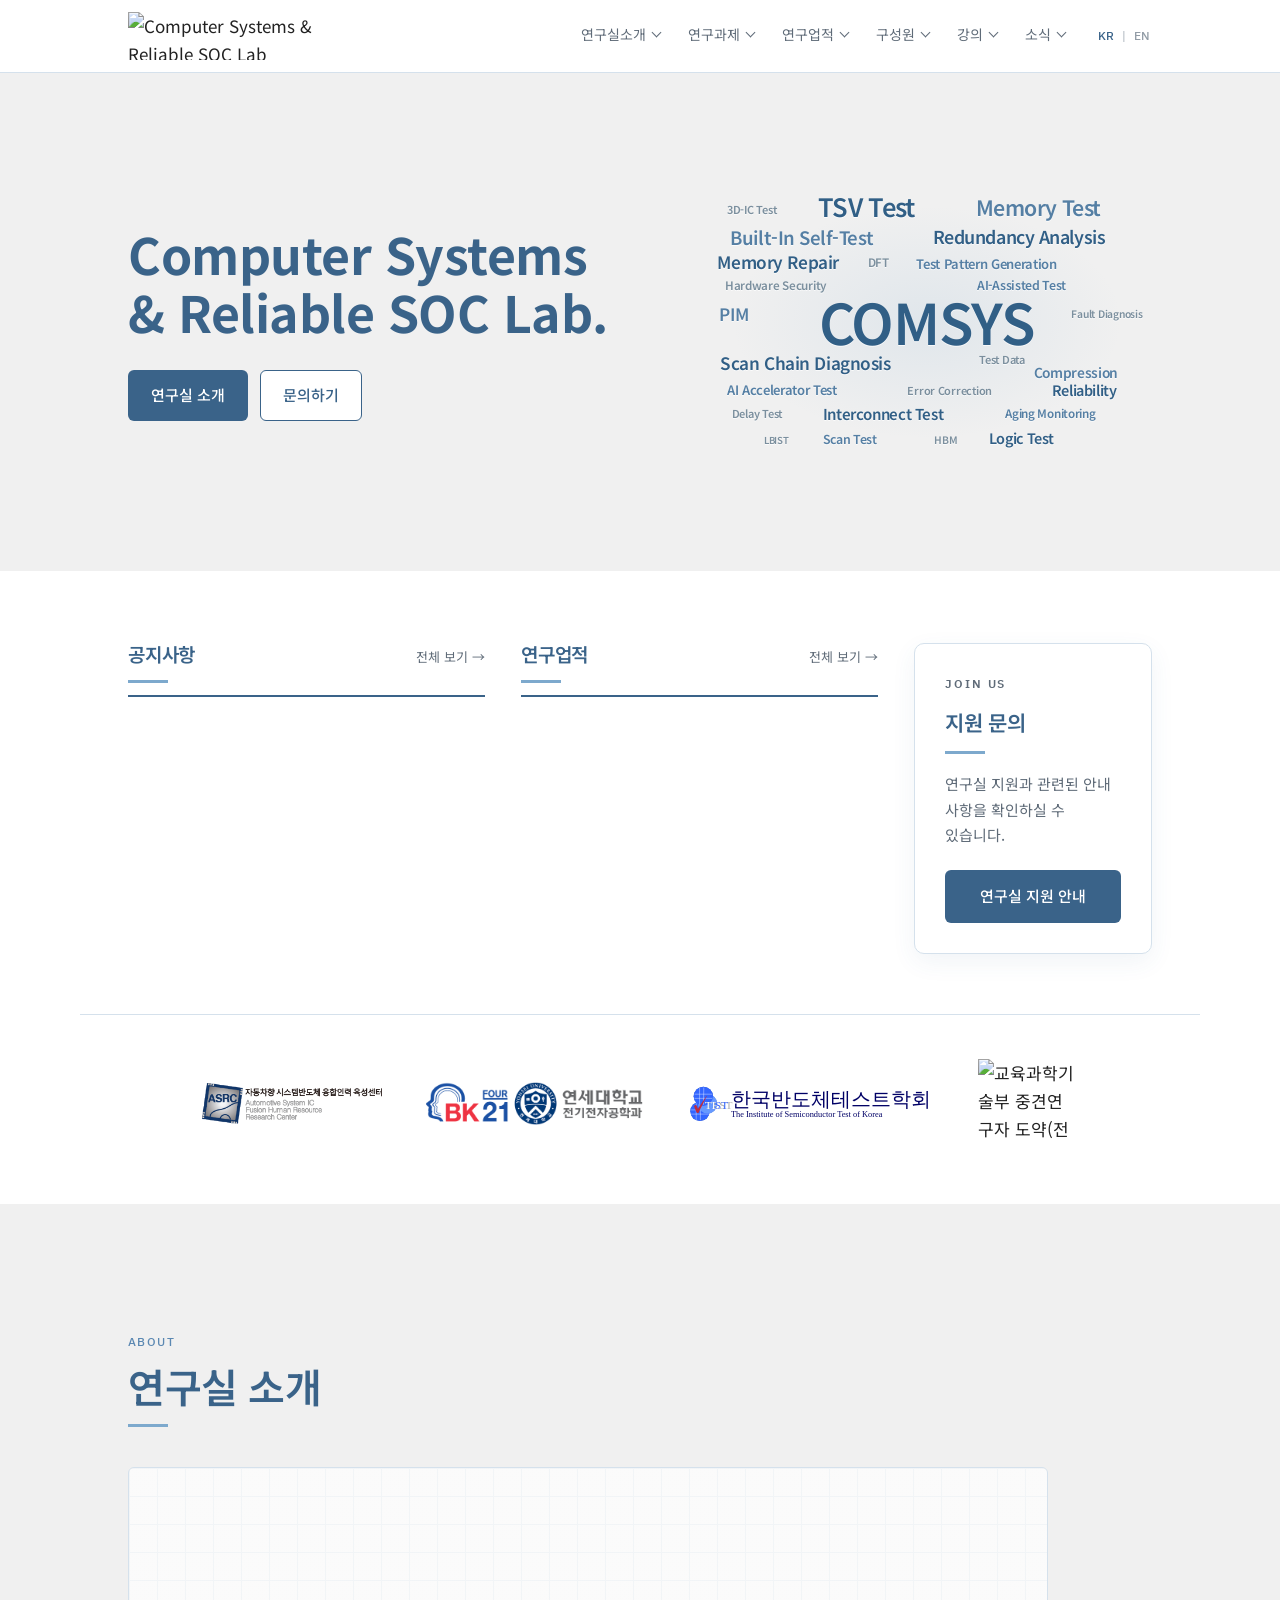
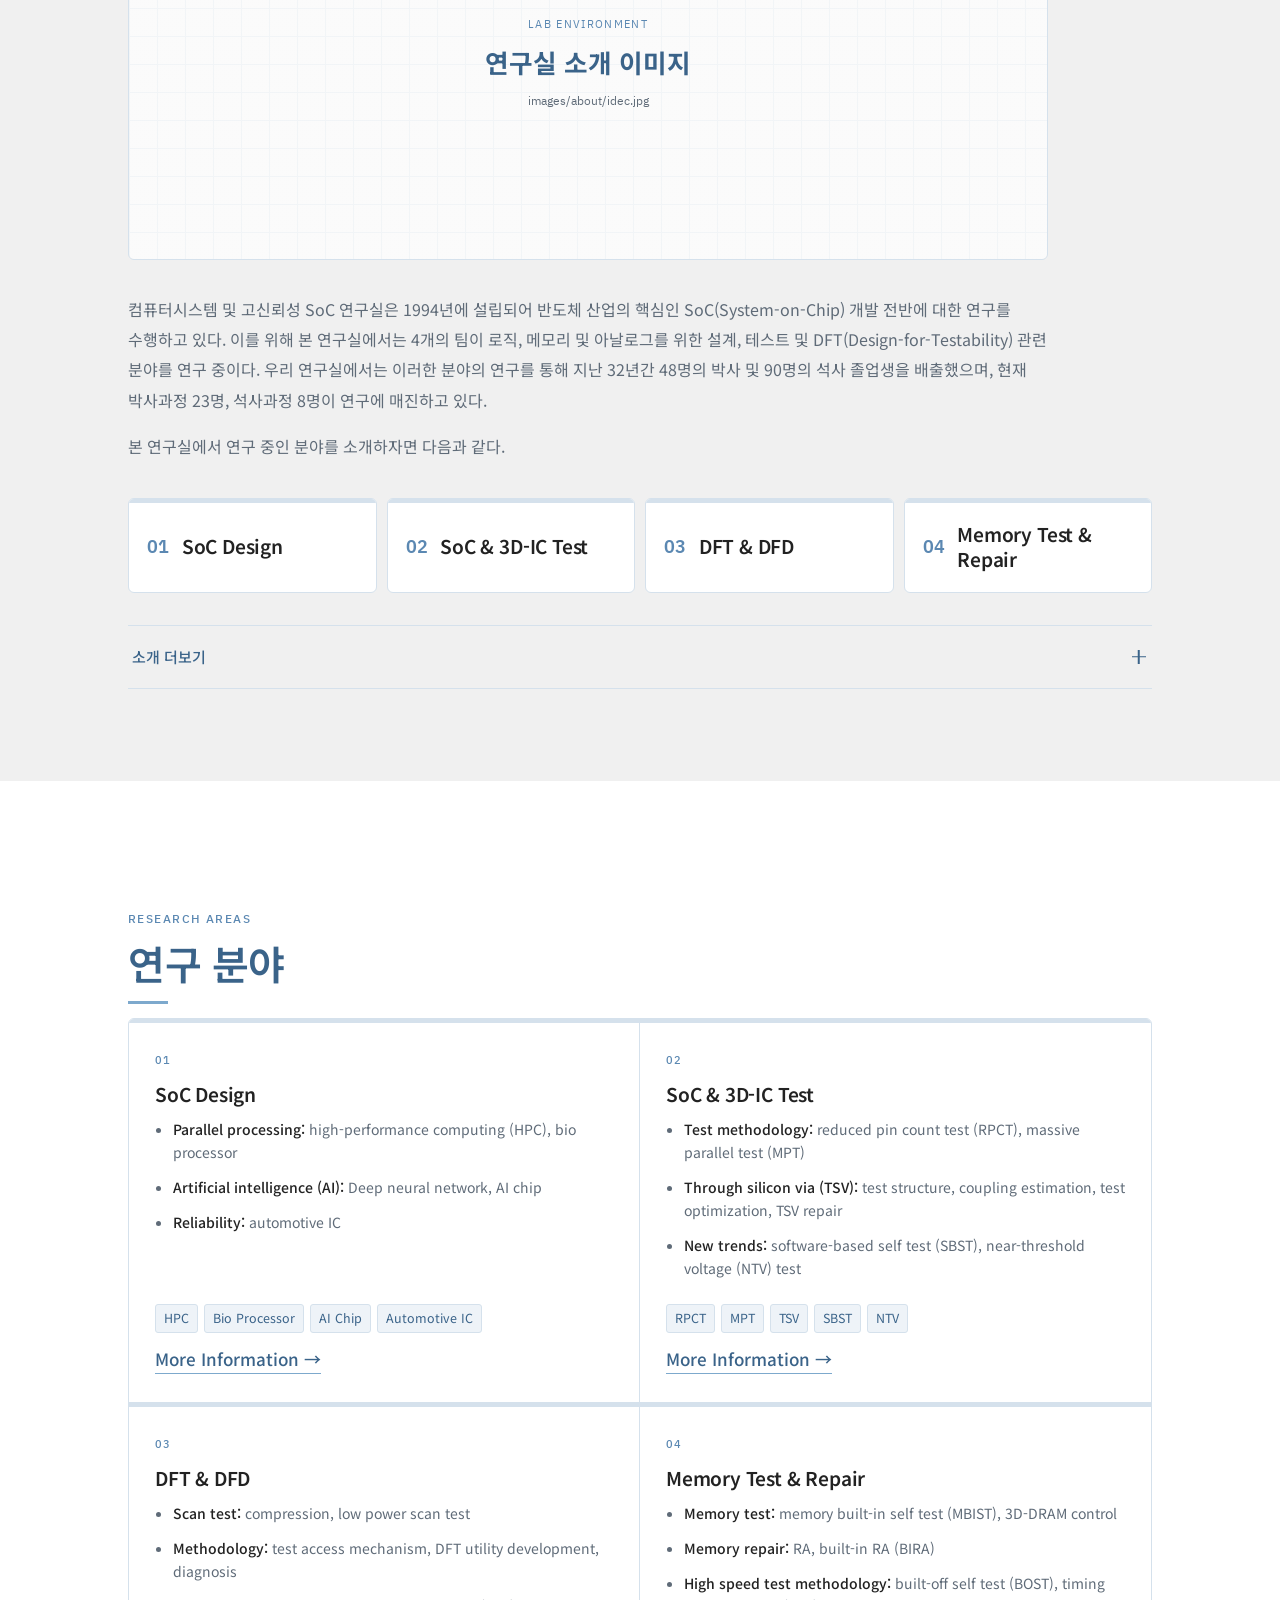
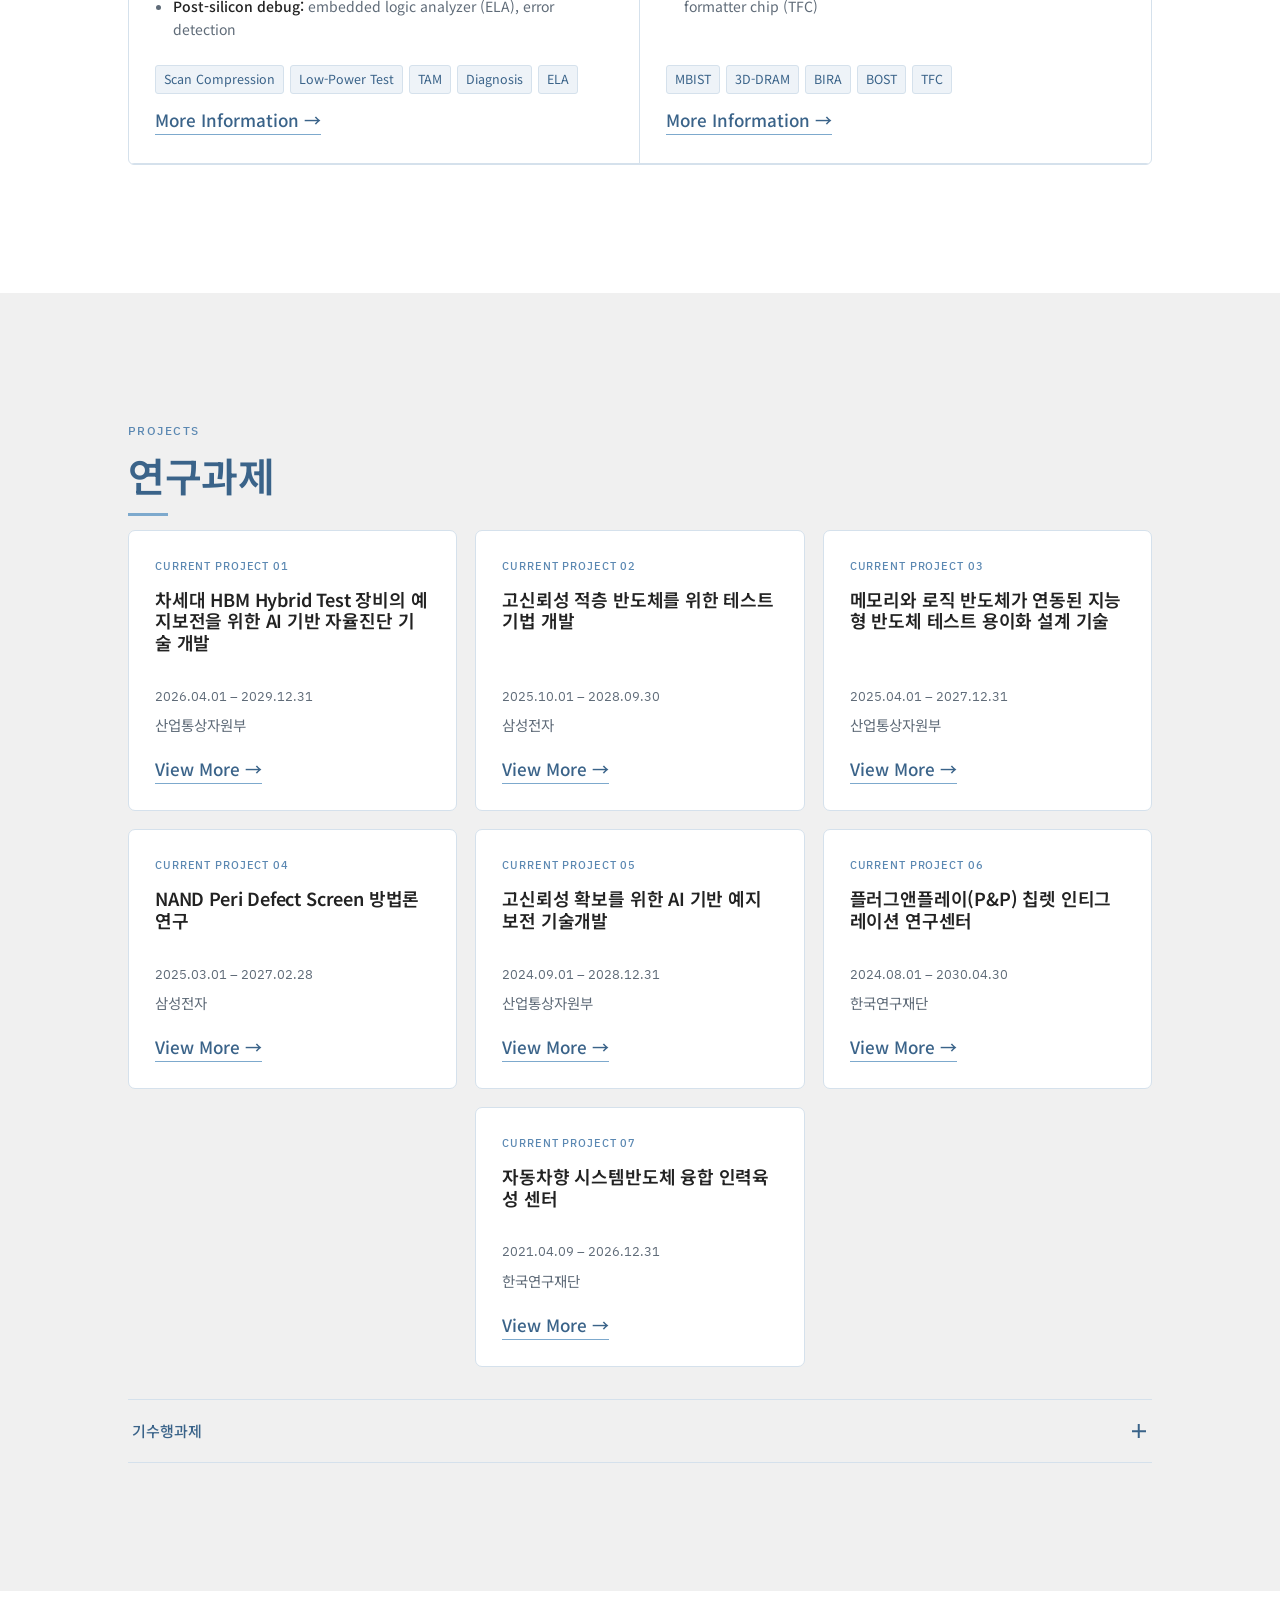
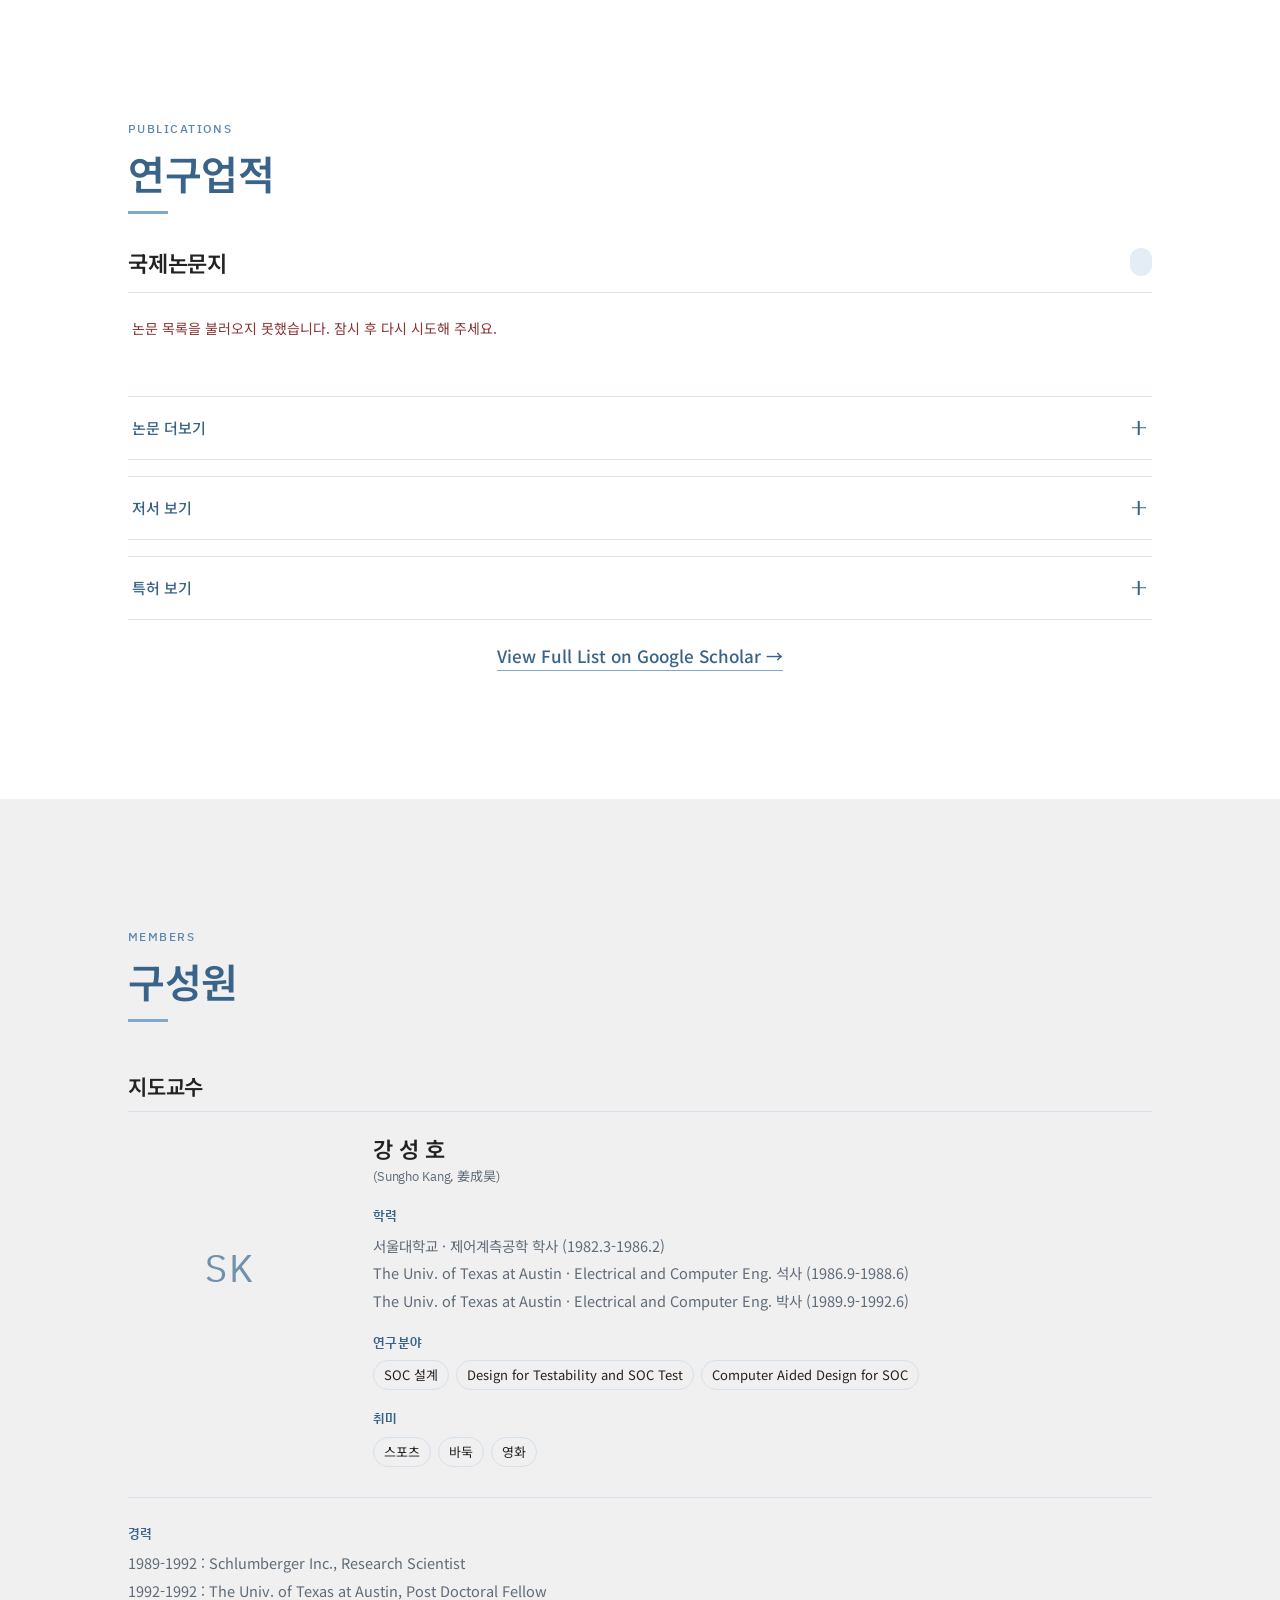
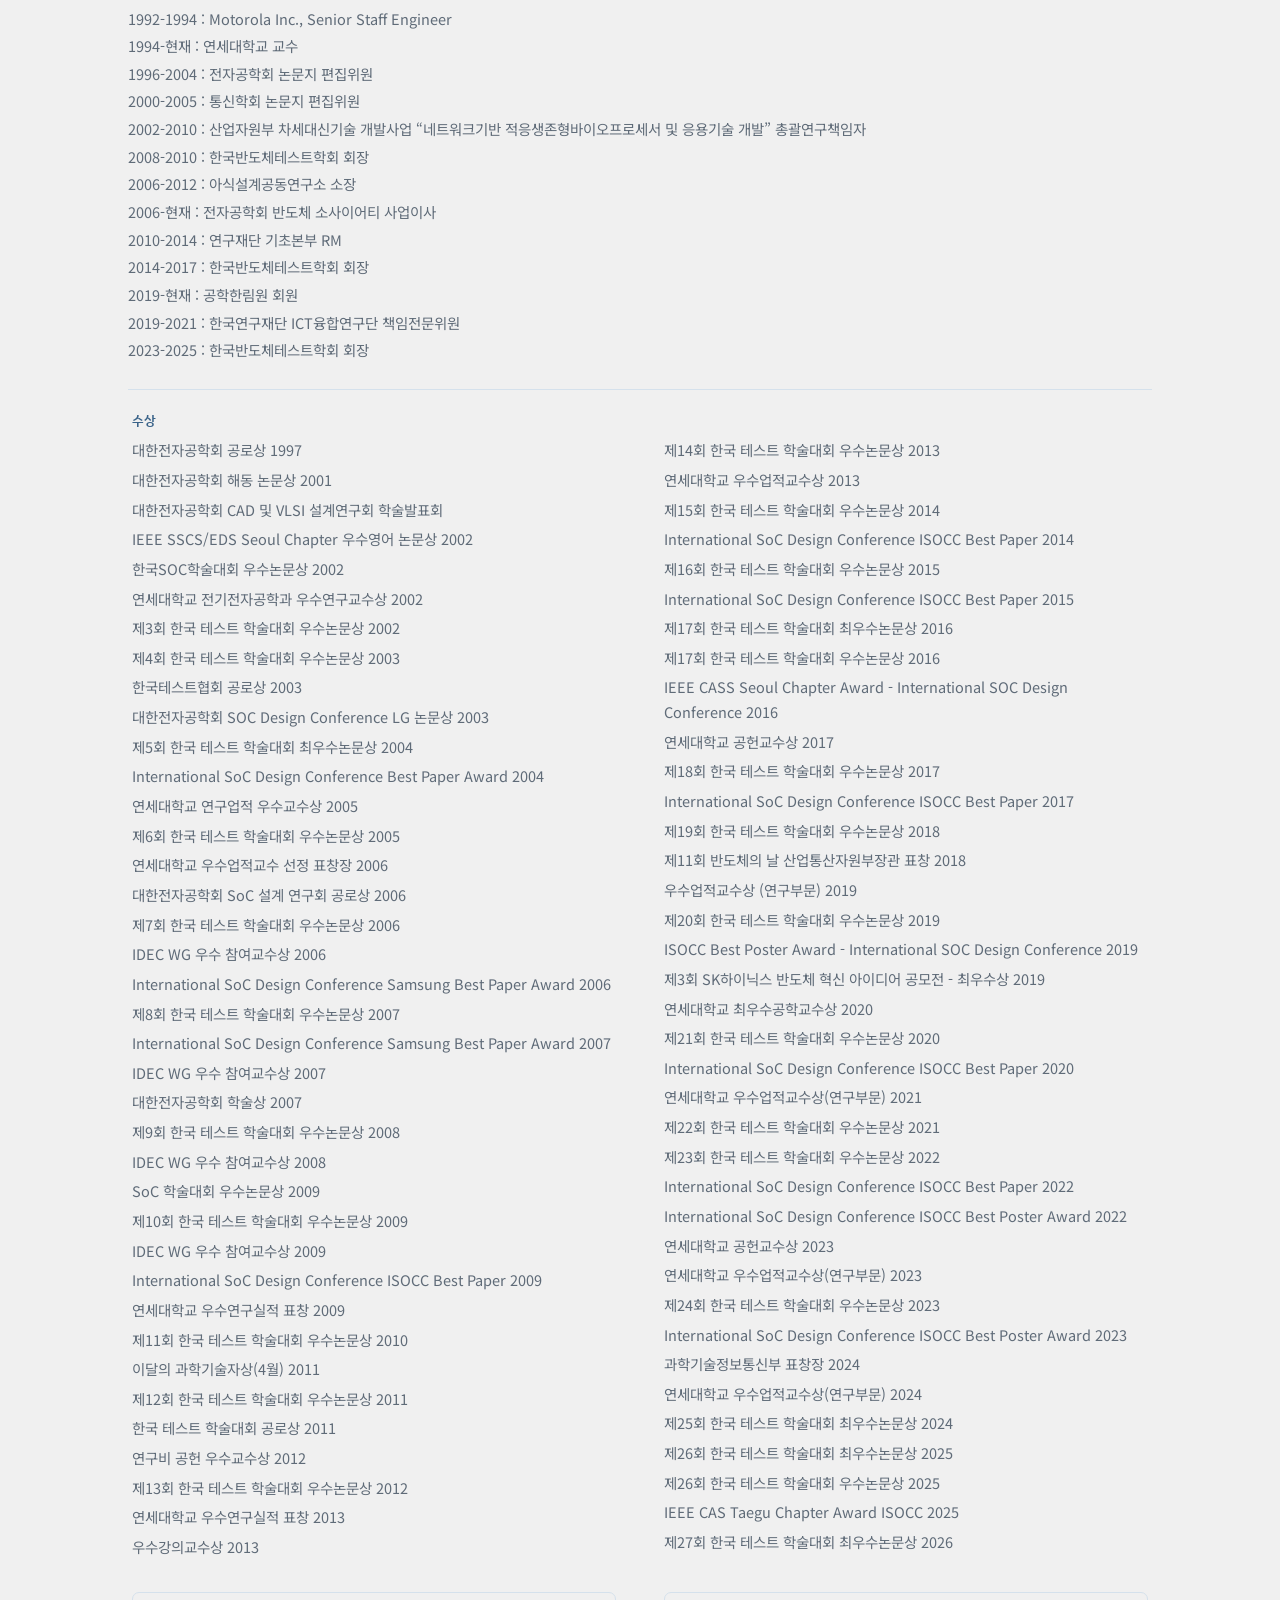
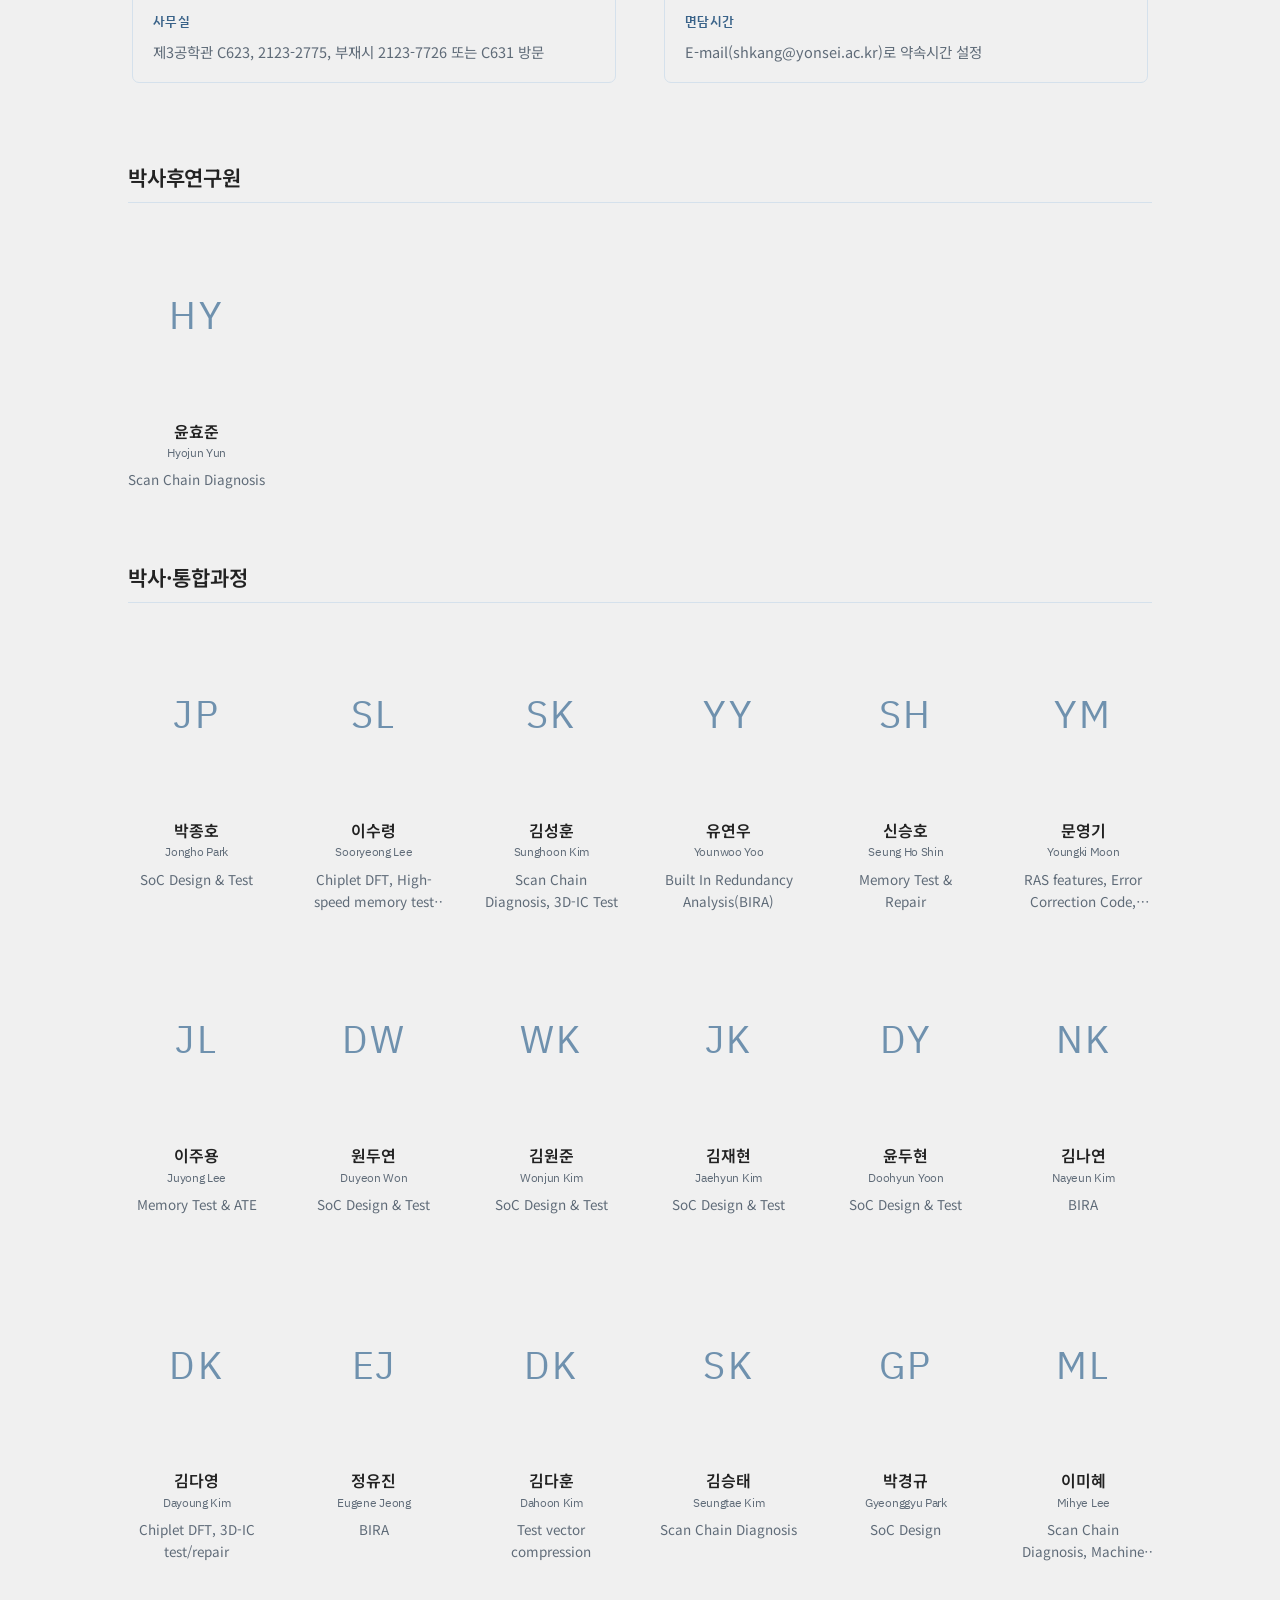
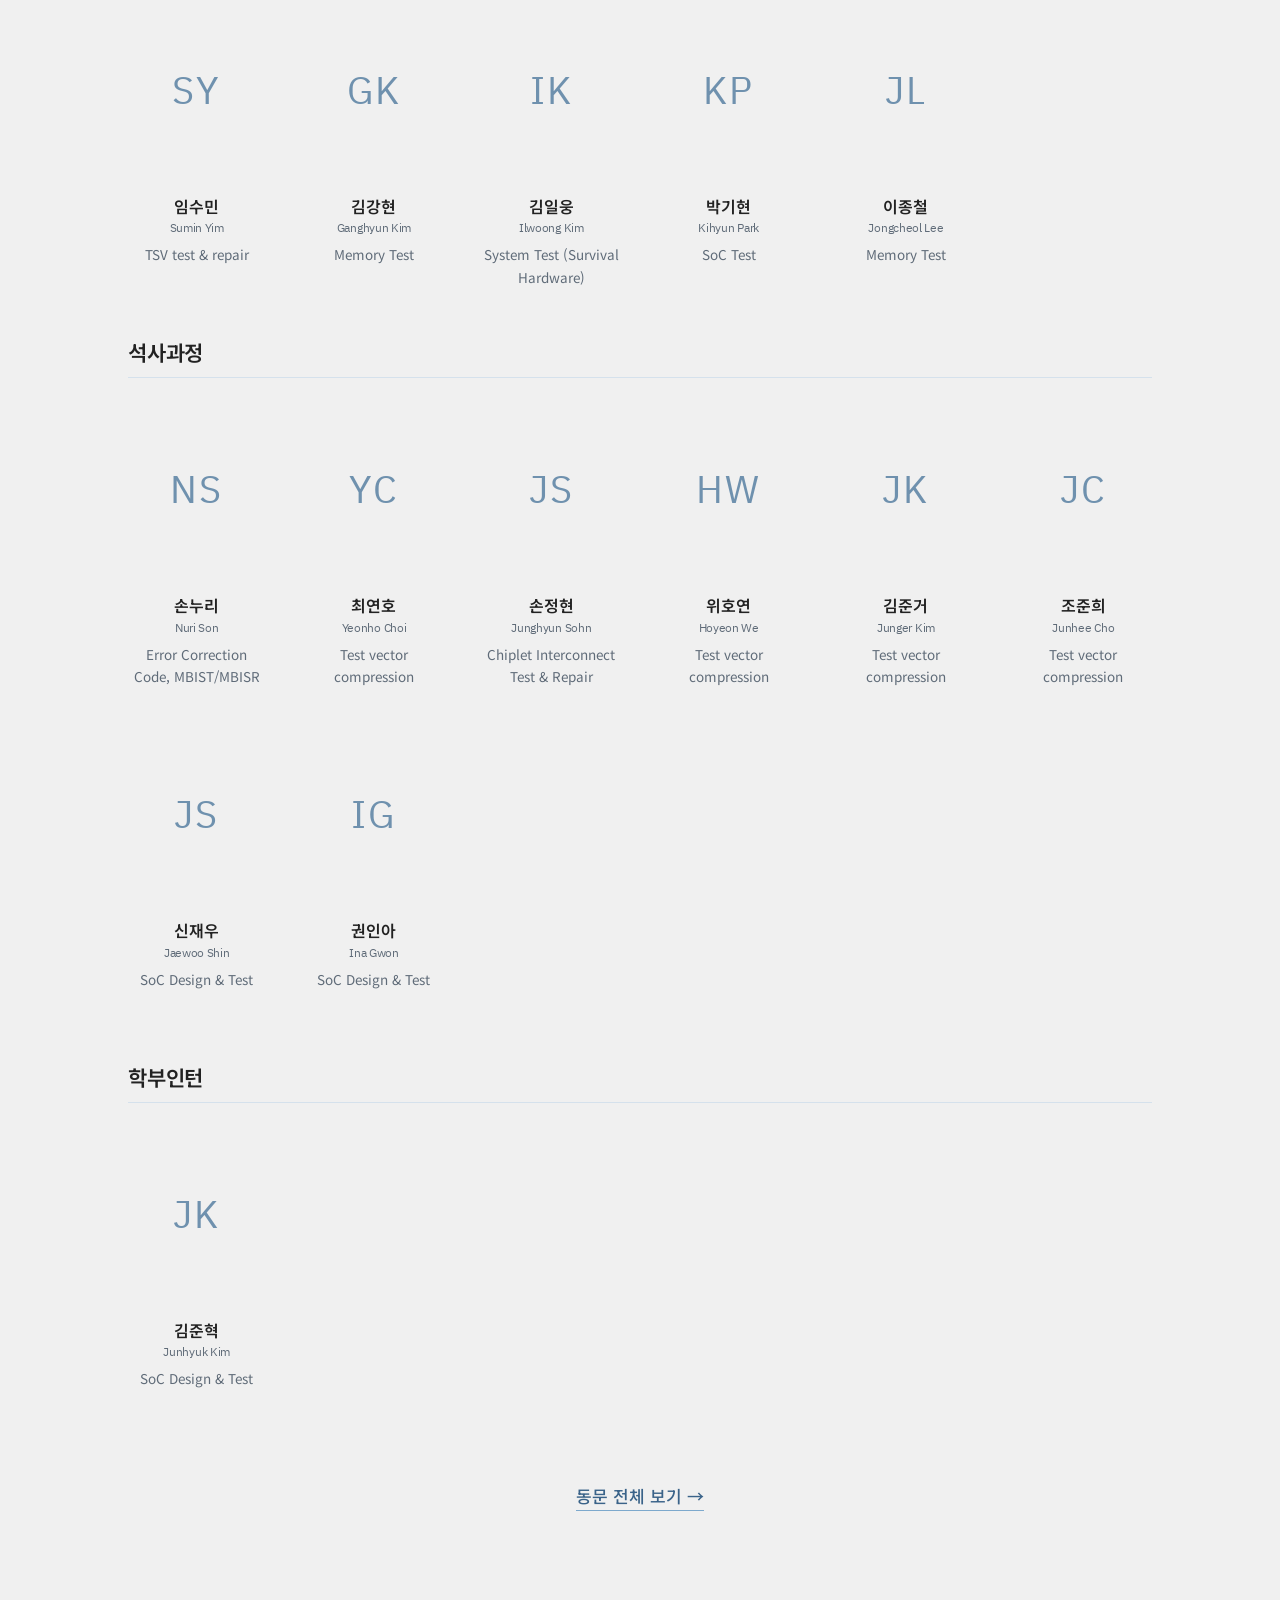
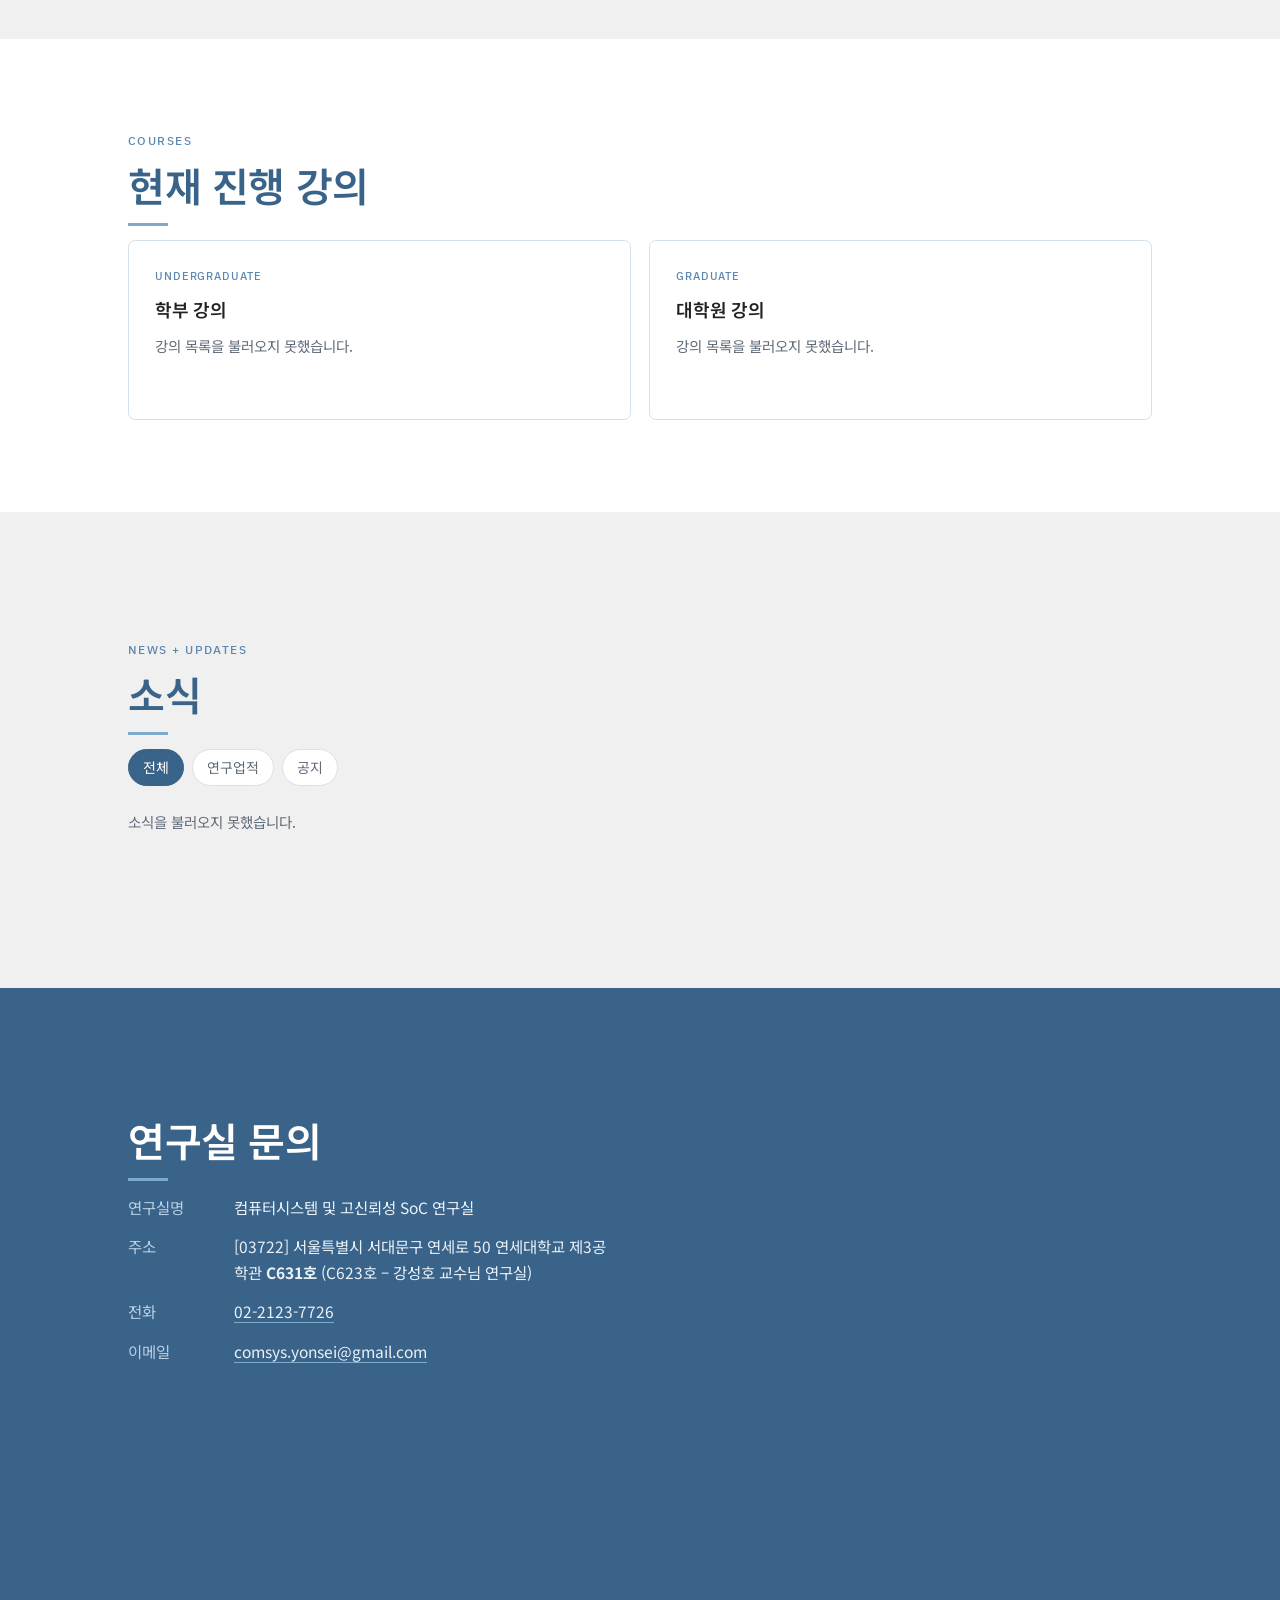
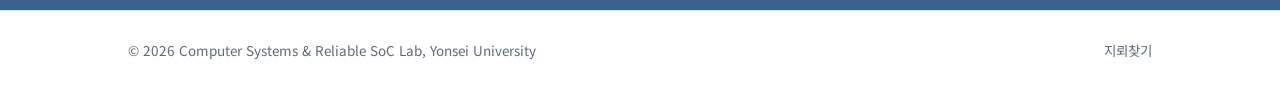
==== index.html @ e7f52e4e "Restore previous project data" ====
<!DOCTYPE html>
<html lang="ko">
<head>
<meta charset="UTF-8">
<meta name="viewport" content="width=device-width, initial-scale=1.0">
<title>Computer Systems &amp; Reliable SoC Lab — Yonsei University</title>
<meta name="description" content="연세대학교 컴퓨터시스템 및 고신뢰성 SoC 연구실">
<link rel="canonical" href="https://soc.yonsei.ac.kr/">
<meta name="theme-color" content="#3a6389">

<!-- 브라우저 탭 아이콘. favicon.ico는 사이트 최상단에 있어 하위 페이지에서도 자동으로 잡힙니다. -->
<link rel="icon" href="/favicon.ico?v=3" sizes="any">
<link rel="icon" type="image/svg+xml" href="images/favicon.svg?v=3">
<link rel="icon" type="image/png" sizes="32x32" href="images/favicon-32x32.png?v=3">
<link rel="icon" type="image/png" sizes="16x16" href="images/favicon-16x16.png?v=3">
<link rel="apple-touch-icon" sizes="180x180" href="images/apple-touch-icon.png?v=3">

<!-- ================= 링크 미리보기(카카오톡·슬랙·페이스북 등) =================
     주소를 공유했을 때 뜨는 제목·설명·썸네일입니다.
     썸네일을 바꾸려면 images/og-image.png(1200x630)를 교체하고 뒤의 ?v= 숫자를 올리세요.
     캐시가 남아 옛 이미지가 보이면 각 서비스의 디버거에서 갱신해야 합니다.
-->
<meta property="og:type" content="website">
<meta property="og:site_name" content="Computer Systems &amp; Reliable SoC Lab">
<meta property="og:title" content="Computer Systems &amp; Reliable SoC Lab — Yonsei University">
<meta property="og:description" content="연세대학교 컴퓨터시스템 및 고신뢰성 SoC 연구실">
<meta property="og:url" content="https://soc.yonsei.ac.kr/">
<meta property="og:locale" content="ko_KR">
<meta property="og:image" content="https://soc.yonsei.ac.kr/images/og-image.png?v=1">
<meta property="og:image:secure_url" content="https://soc.yonsei.ac.kr/images/og-image.png?v=1">
<meta property="og:image:type" content="image/png">
<meta property="og:image:width" content="1200">
<meta property="og:image:height" content="630">
<meta property="og:image:alt" content="Computer Systems &amp; Reliable SoC Lab, 연세대학교 전기전자공학부">
<meta name="twitter:card" content="summary_large_image">
<meta name="twitter:title" content="Computer Systems &amp; Reliable SoC Lab — Yonsei University">
<meta name="twitter:description" content="연세대학교 컴퓨터시스템 및 고신뢰성 SoC 연구실">
<meta name="twitter:image" content="https://soc.yonsei.ac.kr/images/og-image.png?v=1">

<!--
  ============================================================
  SoC Lab 홈페이지 뼈대
  ------------------------------------------------------------
  사용법
  · [[ ]] 로 감싼 부분은 실제 내용으로 바꾸세요.
  · 각 섹션 위에 "채울 것" 주석이 있습니다.
  · 이미지는 images/ 폴더에 넣고 경로만 맞추면 됩니다.
  · 색·글꼴은 맨 위 :root 에서 한 번에 바꿀 수 있습니다.
  ============================================================
-->

<!--
  글꼴 바꾸는 법
  1) 구글 폰트(fonts.google.com)에서 원하는 글꼴을 고르고 "Get embed code"의 <link> 줄을 아래 줄과 바꿉니다.
  2) 아래 :root 의 --font-sans 첫 번째 이름을 그 글꼴 이름으로 바꿉니다.
  한글 글꼴 후보: Noto Sans KR(무난), Pretendard(현대적), IBM Plex Sans KR(공학적), Gothic A1(단정)
-->
<link rel="preconnect" href="https://fonts.googleapis.com">
<link href="https://fonts.googleapis.com/css2?family=IBM+Plex+Sans+KR:wght@400;500;600&amp;family=Noto+Sans+KR:wght@400;500;700&amp;display=swap" rel="stylesheet">
  <link rel="stylesheet" href="style.css?v=20260907-14">
</head>
<body>

<!-- ================= 메뉴 ================= -->
<header class="nav">
  <div class="wrap">
    <a class="brand" href="#top" aria-label="Computer Systems and Reliable SOC Lab">
      <img class="brand-logo" src="images/logo.png" width="296" height="72" alt="Computer Systems &amp; Reliable SOC Lab">
    </a>

    <div class="nav-controls">
      <button
        class="nav-toggle"
        type="button"
        aria-expanded="false"
        aria-controls="site-menu"
        data-aria-kr="전체 메뉴 열기"
        data-aria-en="Open navigation"
      >
        <span data-kr="메뉴" data-en="Menu">메뉴</span>
      </button>

      <nav
        class="site-nav"
        id="site-menu"
        aria-label="주요 메뉴"
        data-aria-kr="주요 메뉴"
        data-aria-en="Primary navigation"
      >
        <ul id="menu" class="menu">
          <li class="menu-item has-submenu">
            <button class="menu-link submenu-toggle" type="button" aria-expanded="false">
              <span data-kr="연구실소개" data-en="About">연구실소개</span>
              <span class="chevron" aria-hidden="true"></span>
            </button>
            <ul class="submenu">
              <li><a href="#about" data-kr="연구실 소개" data-en="About">연구실 소개</a></li>
              <li><a href="#research" data-kr="연구 분야" data-en="Research Areas">연구 분야</a></li>
              <li><a href="#contact" data-kr="오시는 길" data-en="Location">오시는 길</a></li>
              <li><a href="#" class="is-placeholder" aria-disabled="true" data-page="links.html" data-kr="관련 사이트" data-en="Related Sites">관련 사이트</a></li>
            </ul>
          </li>

          <li class="menu-item has-submenu">
            <button class="menu-link submenu-toggle" type="button" aria-expanded="false">
              <span data-kr="연구과제" data-en="Projects">연구과제</span>
              <span class="chevron" aria-hidden="true"></span>
            </button>
            <ul class="submenu">
              <li><a href="#projects" data-kr="현재 수행 과제" data-en="Current Projects">현재 수행 과제</a></li>
              <li><a href="#completed-projects" data-kr="기수행 과제" data-en="Completed Projects">기수행 과제</a></li>
            </ul>
          </li>

          <li class="menu-item has-submenu">
            <button class="menu-link submenu-toggle" type="button" aria-expanded="false">
              <span data-kr="연구업적" data-en="Publications">연구업적</span>
              <span class="chevron" aria-hidden="true"></span>
            </button>
            <ul class="submenu">
              <li><a href="#publications" data-kr="논문" data-en="Papers">논문</a></li>
              <li><a href="#books" data-kr="저서" data-en="Books">저서</a></li>
              <li><a href="#patents" data-kr="특허" data-en="Patents">특허</a></li>
            </ul>
          </li>

          <li class="menu-item has-submenu">
            <button class="menu-link submenu-toggle" type="button" aria-expanded="false">
              <span data-kr="구성원" data-en="Members">구성원</span>
              <span class="chevron" aria-hidden="true"></span>
            </button>
            <ul class="submenu">
              <li><a href="#professor" data-kr="지도교수" data-en="Professor">지도교수</a></li>
              <li><a href="#postdocs" data-kr="박사후연구원" data-en="Postdoctoral Researchers">박사후연구원</a></li>
              <li><a href="#doctoral" data-kr="박사·통합과정" data-en="Ph.D. Students">박사·통합과정</a></li>
              <li><a href="#masters" data-kr="석사과정" data-en="M.S. Students">석사과정</a></li>
              <li><a href="#undergraduates" data-kr="학부인턴" data-en="Undergraduate Interns">학부인턴</a></li>
              <li><a href="alumni.html" data-kr="동문" data-en="Alumni">동문</a></li>
            </ul>
          </li>

          <li class="menu-item has-submenu">
            <button class="menu-link submenu-toggle" type="button" aria-expanded="false">
              <span data-kr="강의" data-en="Courses">강의</span>
              <span class="chevron" aria-hidden="true"></span>
            </button>
            <ul class="submenu">
              <li><a href="#courses" data-kr="현재 진행 강의" data-en="Current Courses">현재 진행 강의</a></li>
            </ul>
          </li>

          <li class="menu-item has-submenu">
            <button class="menu-link submenu-toggle" type="button" aria-expanded="false">
              <span data-kr="소식" data-en="News">소식</span>
              <span class="chevron" aria-hidden="true"></span>
            </button>
            <ul class="submenu submenu-right">
              <li><a href="#news" data-news-filter="notice" data-kr="공지사항" data-en="Notices">공지사항</a></li>
              <li><a href="#news" data-news-filter="achievement" data-kr="연구성과" data-en="Research Highlights">연구성과</a></li>
            </ul>
          </li>
        </ul>
      </nav>

      <div class="language-switcher" role="group" aria-label="언어 선택">
        <button class="language-option active" type="button" data-lang="kr" aria-pressed="true">KR</button>
        <span aria-hidden="true">|</span>
        <button class="language-option" type="button" data-lang="en" aria-pressed="false">EN</button>
      </div>
    </div>
  </div>
</header>

<!-- ================= 히어로 =================
     왼쪽에는 연구실명과 바로가기를, 오른쪽에는 연구업적 기반 워드클라우드를 표시합니다.
-->
<section class="hero" id="top">
  <div class="wrap">
    <div class="hero-copy">
      <h1>
        <span>Computer Systems</span>
        <span>&amp; Reliable SOC Lab.</span>
      </h1>
      <div class="actions">
        <a class="btn btn-primary" href="#about" data-kr="연구실 소개" data-en="About">연구실 소개</a>
        <a class="btn btn-ghost" href="#contact" data-kr="문의하기" data-en="Contact">문의하기</a>
      </div>
    </div>

    <div class="hero-wordcloud" data-hero-wordcloud>
      <svg class="hero-cloud-svg" viewBox="0 0 660 392" role="img" aria-labelledby="hero-cloud-title hero-cloud-description">
        <title id="hero-cloud-title">COMSYS research word cloud</title>
        <desc id="hero-cloud-description">COMSYS를 중심으로 최근 연구업적의 빈도와 최신성에 따라 연구 분야를 다양한 크기로 배치한 워드클라우드입니다.</desc>
        <g class="hero-cloud-pan">
          <g class="hero-cloud-term cloud-tone-3" data-cloud-depth=".5">
            <text x="38" y="38" font-size="16">3D-IC Test</text>
          </g>
          <g class="hero-cloud-term cloud-tone-1" data-cloud-depth="1.1">
            <text x="171" y="43" font-size="37">TSV Test</text>
          </g>
          <g class="hero-cloud-term cloud-tone-2" data-cloud-depth=".8">
            <text x="402" y="41" font-size="31">Memory Test</text>
          </g>

          <g class="hero-cloud-term cloud-tone-2" data-cloud-depth=".7">
            <text x="43" y="83" font-size="27">Built-In Self-Test</text>
          </g>
          <g class="hero-cloud-term cloud-tone-1" data-cloud-depth="1">
            <text x="339" y="82" font-size="26">Redundancy Analysis</text>
          </g>

          <g class="hero-cloud-term cloud-tone-1" data-cloud-depth=".9">
            <text x="24" y="119" font-size="25">Memory Repair</text>
          </g>
          <g class="hero-cloud-term cloud-tone-3" data-cloud-depth=".5">
            <text x="244" y="116" font-size="17">DFT</text>
          </g>
          <g class="hero-cloud-term cloud-tone-2" data-cloud-depth=".7">
            <text x="315" y="119" font-size="19">Test Pattern Generation</text>
          </g>

          <g class="hero-cloud-term cloud-tone-3" data-cloud-depth=".6">
            <text x="35" y="149" font-size="17">Hardware Security</text>
          </g>
          <g class="hero-cloud-term cloud-tone-2" data-cloud-depth=".9">
            <text x="404" y="149" font-size="18">AI-Assisted Test</text>
          </g>

          <g class="hero-cloud-term cloud-tone-2" data-cloud-depth=".4">
            <text x="27" y="194" font-size="25">PIM</text>
          </g>
          <g class="hero-cloud-term cloud-tone-3" data-cloud-depth=".7">
            <text x="542" y="190" font-size="15">Fault Diagnosis</text>
          </g>
          <g class="hero-cloud-term hero-cloud-core cloud-tone-1" data-cloud-depth="1.2">
            <text x="330" y="230" text-anchor="middle" font-size="82">COMSYS</text>
          </g>

          <g class="hero-cloud-term cloud-tone-1" data-cloud-depth=".8">
            <text x="28" y="267" font-size="25">Scan Chain Diagnosis</text>
          </g>
          <g class="hero-cloud-term cloud-tone-3" data-cloud-depth=".5">
            <text x="407" y="258" font-size="16">Test Data</text>
          </g>
          <g class="hero-cloud-term cloud-tone-2" data-cloud-depth=".7">
            <text x="487" y="278" font-size="20">Compression</text>
          </g>

          <g class="hero-cloud-term cloud-tone-2" data-cloud-depth=".9">
            <text x="38" y="303" font-size="19">AI Accelerator Test</text>
          </g>
          <g class="hero-cloud-term cloud-tone-3" data-cloud-depth=".5">
            <text x="302" y="303" font-size="16">Error Correction</text>
          </g>
          <g class="hero-cloud-term cloud-tone-1" data-cloud-depth=".8">
            <text x="513" y="304" font-size="21">Reliability</text>
          </g>

          <g class="hero-cloud-term cloud-tone-3" data-cloud-depth=".6">
            <text x="45" y="337" font-size="16">Delay Test</text>
          </g>
          <g class="hero-cloud-term cloud-tone-1" data-cloud-depth="1">
            <text x="178" y="339" font-size="22">Interconnect Test</text>
          </g>
          <g class="hero-cloud-term cloud-tone-2" data-cloud-depth=".7">
            <text x="445" y="337" font-size="17">Aging Monitoring</text>
          </g>

          <g class="hero-cloud-term cloud-tone-3" data-cloud-depth=".5">
            <text x="92" y="374" font-size="14">LBIST</text>
          </g>
          <g class="hero-cloud-term cloud-tone-2" data-cloud-depth=".7">
            <text x="178" y="374" font-size="18">Scan Test</text>
          </g>
          <g class="hero-cloud-term cloud-tone-3" data-cloud-depth=".6">
            <text x="341" y="374" font-size="15">HBM</text>
          </g>
          <g class="hero-cloud-term cloud-tone-1" data-cloud-depth=".9">
            <text x="421" y="375" font-size="21">Logic Test</text>
          </g>
        </g>
      </svg>
    </div>
  </div>
</section>

<!-- ================= 주요 안내 =================
     공지사항과 연구업적은 news.json에서 최신 5건을 자동으로 채웁니다.
-->
<section class="news-highlights" id="news-highlights" aria-label="주요 안내">
  <div class="wrap">
    <article class="highlight-board">
      <div class="highlight-head">
        <h2 data-kr="공지사항" data-en="Notices">공지사항</h2>
        <a class="highlight-more" href="#news" data-news-filter="notice" data-kr="전체 보기" data-en="View all">전체 보기</a>
      </div>
      <ul class="highlight-list" data-highlight-board="notice" aria-live="polite"></ul>
    </article>

    <article class="highlight-board">
      <div class="highlight-head">
        <h2 data-kr="연구업적" data-en="Research Outputs">연구업적</h2>
        <a class="highlight-more" href="#news" data-news-filter="achievement" data-kr="전체 보기" data-en="View all">전체 보기</a>
      </div>
      <ul class="highlight-list" data-highlight-board="achievement" aria-live="polite"></ul>
    </article>

    <article class="highlight-board highlight-support">
      <div class="highlight-head">
        <p class="highlight-support-eyebrow">JOIN US</p>
        <h2 data-kr="지원 문의" data-en="Join Our Lab">지원 문의</h2>
      </div>
      <div class="highlight-support-content">
        <p class="highlight-support-copy"
          data-kr="연구실 지원과 관련된 안내 사항을 확인하실 수 있습니다."
          data-en="Find information about applying to join our lab.">연구실 지원과 관련된 안내 사항을 확인하실 수 있습니다.</p>
        <a class="btn btn-primary highlight-support-button" href="join.html"
          data-kr="연구실 지원 안내" data-en="Application Guide">연구실 지원 안내</a>
      </div>
    </article>

  </div>
</section>

<!-- ================= 소속 및 협력 기관 =================
     로고를 추가하려면 li 하나 복사해서 images/partners/에 올린 파일을 가리키면 됩니다.
-->
<section class="partners" aria-label="소속 및 협력 기관">
  <div class="wrap">
    <ul class="partner-list">
      <li>
        <a class="partner-logo partner-logo-asrc" href="https://asrc.yonsei.ac.kr" target="_blank" rel="noopener noreferrer">
          <img src="images/partners/asrc.png?v=20260907-1" width="307" height="70" alt="자동차 시스템반도체 융합인력 육성센터 ASRC" loading="lazy">
        </a>
      </li>
      <li>
        <a class="partner-logo partner-logo-bk21" href="https://bk21ee.yonsei.ac.kr" target="_blank" rel="noopener noreferrer">
          <img src="images/partners/bk21.png?v=20260907-1" width="1136" height="223" alt="연세대학교 전기전자공학부 BK21 Y-BASE 지능정보 교육연구단" loading="lazy">
        </a>
      </li>
      <li>
        <a class="partner-logo partner-logo-koreatest" href="https://www.koreatest.or.kr" target="_blank" rel="noopener noreferrer">
          <img src="images/partners/koreatest_logo_ko.svg?v=20260907-1" width="382" height="55" alt="한국반도체테스트학회" loading="lazy">
        </a>
      </li>
      <li>
        <span class="partner-logo partner-logo-tall">
          <img src="images/partners/nrl.jpg" width="262" height="234" alt="교육과학기술부 중견연구자 도약(전략)연구실 국가지정연구실" loading="lazy">
        </span>
      </li>
    </ul>
  </div>
</section>

<!-- ================= 연구실 소개 ================= -->
<section id="about" class="about-overview band">
  <div class="wrap">
    <p class="eyebrow">ABOUT</p>
    <h2 data-kr="연구실 소개" data-en="About">연구실 소개</h2>

    <article class="about-intro" lang="ko">
      <figure class="content-image content-image-wide image-slot is-missing" data-image-slot>
        <img src="images/about/idec.jpg" alt="IDEC 지원 설계 환경">
        <div class="image-placeholder">
          <span class="placeholder-label">LAB ENVIRONMENT</span>
          <strong>연구실 소개 이미지</strong>
          <small>images/about/idec.jpg</small>
        </div>
      </figure>

      <div class="about-intro-copy">
        <!-- 아래 통계는 members.json을 기준으로 script.js에서 자동 갱신합니다. -->
        <p data-lab-stats data-founded-year="1994">컴퓨터시스템 및 고신뢰성 SoC 연구실은 1994년에 설립되어 반도체 산업의 핵심인 SoC(System-on-Chip) 개발 전반에 대한 연구를 수행하고 있다. 이를 위해 본 연구실에서는 4개의 팀이 로직, 메모리 및 아날로그를 위한 설계, 테스트 및 DFT(Design-for-Testability) 관련 분야를 연구 중이다. 우리 연구실에서는 이러한 분야의 연구를 통해 지난 <span data-lab-stat="years">32</span>년간 <span data-lab-stat="phd-alumni">48</span>명의 박사 및 <span data-lab-stat="ms-alumni">90</span>명의 석사 졸업생을 배출했으며, 현재 박사과정 <span data-lab-stat="doctoral-members">23</span>명, 석사과정 <span data-lab-stat="masters-members">8</span>명이 연구에 매진하고 있다.</p>

        <p class="about-intro-lead">본 연구실에서 연구 중인 분야를 소개하자면 다음과 같다.</p>
      </div>
    </article>

    <div class="about-focus" aria-label="연구 분야 바로가기">
      <a href="#soc-design"><span class="about-focus-index" aria-hidden="true">01</span><span class="about-focus-name">SoC Design</span></a>
      <a href="#soc-3dic-test"><span class="about-focus-index" aria-hidden="true">02</span><span class="about-focus-name">SoC &amp; 3D-IC Test</span></a>
      <a href="#dft-dfd"><span class="about-focus-index" aria-hidden="true">03</span><span class="about-focus-name">DFT &amp; DFD</span></a>
      <a href="#memory-test-repair"><span class="about-focus-index" aria-hidden="true">04</span><span class="about-focus-name">Memory Test &amp; Repair</span></a>
    </div>

    <details class="more-panel about-details">
      <summary>
        <span data-kr="소개 더보기" data-en="Read More">소개 더보기</span>
        <span class="summary-icon" aria-hidden="true"></span>
      </summary>
      <div class="more-panel-body">
        <article class="about-article" lang="ko">
          <p>우선 설계 분야의 경우 현재 인-메모리 컴퓨팅의 로버스트니스 향상을 위한 반도체 설계 기술 등의 선행기술 연구를 통해 SoC 설계 기술 개발에 힘쓰고 있으며, 그 결과 반도체 혁신 아이디어 공모전에서 최우수상을 수상하는 등의 성과를 내고 있다.</p>

          <p>테스트의 경우 기존 연구를 통해 확보하고 있는 다수의 관련 기술을 바탕으로 아날로그, 메모리, 로직을 아우르는 테스트 전 분야를 연구 중이며 산학연구를 통해 ATE(Automatic Test Equipment) 장비 자체에 대한 연구도 수행하고 있다. 테스트 분야는 반도체 생산비용의 상당 부분을 차지하며, 그 중요성이 매우 클 뿐만 아니라 공정기술이 발달함에 의해 게이트당 생산비용이 점차 감소하는 데 반해 집적도가 높아짐에 따라 테스트 환경은 더욱 악화되므로 테스트 비용의 증가는 필연적이다. 따라서 이를 감소시키기 위한 다양한 테스트 용이화 설계 방안이 연구 중인데, 국내의 경우 이에 대한 연구 인프라가 매우 취약한 것이 사실이다. 하지만 우리 연구실에서는 많은 연구와 프로젝트를 통하여 이러한 점을 보완하기 위해 노력하고 있으며 실제로 국내의 테스트 관련 연구 실적의 상당수는 본 연구실에서 만들어지고 있다.</p>

          <p>DFT 분야의 경우 Scan Compression, Logic BIST, BOST(Built-Off Self-Test), 메모리 BIST(Built-In Self-Test) / BIRA(Built-In Redundancy Analysis), Fault Diagnosis, TAM(Test Access Mechanism), Scheduling 및 SoC 테스트, 실리콘 디버그, 저전력 테스트 기법 등 관련 전 분야를 연구 중이다.</p>

          <p>이렇게 여러 분야에서 연구를 원활하게 수행하기 위해서는 고가의 설계 장비 및 EDA 툴 등 설계 환경의 구축이 필수적인데 설계 툴의 경우 IDEC을 통한 구매를 통해 저가로 다수의 툴을 사용할 수 있는 환경이 비교적 잘 구축되어 있으며, 고성능 Workstation, FPGA 검증장비, Logic Analyzer, Desktop ATE 등 필요한 장비 대부분을 보유하고 있으므로 연구실 환경이 잘 정립되어 있다. 이를 기반으로 하여 다수의 연구 과제를 수행하고 있으며, 그 결과 다수의 MPW 제작 및 설계 경진대회에 참가하고 있다. 또한 매년 국내외 논문지 및 학술대회에 50여 건의 논문을 게재하는 등 활발한 연구 활동을 계속하고 있다.</p>

          <div class="about-image-grid" aria-label="연구실 설계 및 테스트 장비">
            <figure class="content-image image-slot is-missing" data-image-slot>
              <img src="images/about/server.jpg" alt="연구실 서버 및 워크스테이션">
              <div class="image-placeholder">
                <span class="placeholder-label">EQUIPMENT 01</span>
                <strong>서버 이미지</strong>
                <small>images/about/server.jpg</small>
              </div>
            </figure>
            <figure class="content-image image-slot is-missing" data-image-slot>
              <img src="images/about/fpga.jpg" alt="FPGA 검증 장비">
              <div class="image-placeholder">
                <span class="placeholder-label">EQUIPMENT 02</span>
                <strong>FPGA 이미지</strong>
                <small>images/about/fpga.jpg</small>
              </div>
            </figure>
            <figure class="content-image image-slot is-missing" data-image-slot>
              <img src="images/about/teseda.jpg" alt="반도체 테스트 장비">
              <div class="image-placeholder">
                <span class="placeholder-label">EQUIPMENT 03</span>
                <strong>테스트 장비 이미지</strong>
                <small>images/about/teseda.jpg</small>
              </div>
            </figure>
          </div>

          <p>이러한 연구 활동의 결과로 반도체 설계 분야의 경우 본 연구실에서 공동 연구로 수행한 Calm RISC 프로세서는 삼성전자에서 상용화될 정도로 그 성능을 인정받았으며, 현재 초저전압 회로 설계 기술, 3차원 반도체 설계 기술 등 차세대 반도체 기술 개발에 박차를 가하고 있다.</p>

          <p>반도체 테스트 분야의 경우 본 연구실은 산학연의 다양한 연구 활동에 주도적인 역할을 담당해왔으며, 그 결과 메모리, 로직 및 아날로그를 위한 다수의 테스트 솔루션을 보유하고 있다. 이중 메모리 BIST 및 BISR, 로직 BIST, 그리고 SoC 테스트 솔루션 등은 IP화되어 있으며, 대기업 및 중소기업 등에 기술이전이 이루어진 바 있다.</p>

          <p>또한 이와 관련하여 본 연구실은 많은 특허를 산출하였으며 SoC로 발전해가는 상황에 맞추어 SIPAC의 IP 설계 기준안 사업에 참여하여 테스트 설계 기준안을 확립했다. 테스트를 고려하여 반도체 설계를 수행한 경우, 고장 검출률 및 수율이 크게 향상될 수 있으므로 이는 설계자가 반드시 숙지해야 하는 사항이다.</p>

          <p>IDEC의 지원을 받아서 설계 및 테스트 관련 교재도 여러 권 개발하였고 이중 ASIC 설계 실험 책은 지금도 본교에서 대학원 실험과목의 교재로 사용되고 있다.</p>

          <p>또한 반도체 테스트 분야의 활발한 기술교류를 위해 설립된 한국반도체테스트학회의 설립에 주도적인 역할을 수행했다. 한국반도체테스트학회에서 주최하는 한국테스트학술대회(<a href="https://www.koreatest.or.kr/" target="_blank" rel="noopener noreferrer">www.koreatest.or.kr</a>)는 국내 유일의 반도체 테스트 전문 학술대회로서, 학계, 산업체, 반도체 장비업체 및 EDA 업체 등이 한자리에서 활발한 기술교류를 할 수 있는 환경을 조성함으로써 국내 반도체 테스트 기술 발전에 크게 기여하고 있다.</p>
        </article>
      </div>
    </details>
  </div>
</section>

<!-- ================= 연구 분야 ================= -->
<section id="research" class="research-section">
  <div class="wrap">
    <p class="eyebrow">RESEARCH AREAS</p>
    <h2 data-kr="연구 분야" data-en="Research Areas">연구 분야</h2>

    <div class="areas">
      <article class="area" id="soc-design">
        <span class="area-index">01</span>
        <h3>SoC Design</h3>
        <ul class="research-details">
          <li><strong>Parallel processing:</strong> high-performance computing (HPC), bio processor</li>
          <li><strong>Artificial intelligence (AI):</strong> Deep neural network, AI chip</li>
          <li><strong>Reliability:</strong> automotive IC</li>
        </ul>
        <div class="tags"><span>HPC</span><span>Bio Processor</span><span>AI Chip</span><span>Automotive IC</span></div>
        <a class="more" href="soc-design.html" target="_blank" rel="noopener noreferrer" aria-label="More Information about SoC Design">More Information →</a>
      </article>

      <article class="area" id="soc-3dic-test">
        <span class="area-index">02</span>
        <h3>SoC &amp; 3D-IC Test</h3>
        <ul class="research-details">
          <li><strong>Test methodology:</strong> reduced pin count test (RPCT), massive parallel test (MPT)</li>
          <li><strong>Through silicon via (TSV):</strong> test structure, coupling estimation, test optimization, TSV repair</li>
          <li><strong>New trends:</strong> software-based self test (SBST), near-threshold voltage (NTV) test</li>
        </ul>
        <div class="tags"><span>RPCT</span><span>MPT</span><span>TSV</span><span>SBST</span><span>NTV</span></div>
        <a class="more" href="soc-3dic-test.html" target="_blank" rel="noopener noreferrer" aria-label="More Information about SoC and 3D-IC Test">More Information →</a>
      </article>

      <article class="area" id="dft-dfd">
        <span class="area-index">03</span>
        <h3>DFT &amp; DFD</h3>
        <ul class="research-details">
          <li><strong>Scan test:</strong> compression, low power scan test</li>
          <li><strong>Methodology:</strong> test access mechanism, DFT utility development, diagnosis</li>
          <li><strong>Post-silicon debug:</strong> embedded logic analyzer (ELA), error detection</li>
        </ul>
        <div class="tags"><span>Scan Compression</span><span>Low-Power Test</span><span>TAM</span><span>Diagnosis</span><span>ELA</span></div>
        <a class="more" href="dft-dfd.html" target="_blank" rel="noopener noreferrer" aria-label="More Information about DFT and DFD">More Information →</a>
      </article>

      <article class="area" id="memory-test-repair">
        <span class="area-index">04</span>
        <h3>Memory Test &amp; Repair</h3>
        <ul class="research-details">
          <li><strong>Memory test:</strong> memory built-in self test (MBIST), 3D-DRAM control</li>
          <li><strong>Memory repair:</strong> RA, built-in RA (BIRA)</li>
          <li><strong>High speed test methodology:</strong> built-off self test (BOST), timing formatter chip (TFC)</li>
        </ul>
        <div class="tags"><span>MBIST</span><span>3D-DRAM</span><span>BIRA</span><span>BOST</span><span>TFC</span></div>
        <a class="more" href="memory-test-repair.html" target="_blank" rel="noopener noreferrer" aria-label="More Information about Memory Test and Repair">More Information →</a>
      </article>
    </div>
  </div>
</section>

<!-- ================= 연구 과제 ================= -->
<section id="projects" class="band" data-projects-source="projects.json?v=20260907-1">
  <div class="wrap">
    <p class="eyebrow">PROJECTS</p>
    <h2 data-kr="연구과제" data-en="Projects">연구과제</h2>

    <div class="featured-grid project-grid" data-current-projects aria-live="polite">
      <p class="project-loading" data-kr="현재 수행 과제를 불러오는 중입니다." data-en="Loading current projects.">현재 수행 과제를 불러오는 중입니다.</p>
    </div>

    <details class="more-panel" id="completed-projects">
      <summary>
        <span data-kr="기수행과제" data-en="Completed Projects">기수행과제</span>
        <span class="summary-icon" aria-hidden="true"></span>
      </summary>
      <div class="more-panel-body">
        <div class="timeline" data-completed-projects aria-live="polite">
          <p class="project-loading" data-kr="기수행 과제를 불러오는 중입니다." data-en="Loading completed projects.">기수행 과제를 불러오는 중입니다.</p>
        </div>
      </div>
    </details>
  </div>
</section>

<!-- ================= 연구업적 ================= -->
<section id="publications">
  <div class="wrap">
    <p class="eyebrow">PUBLICATIONS</p>
    <h2 data-kr="연구업적" data-en="Publications">연구업적</h2>

    <div class="main-publication-archive">
      <div class="publication-heading">
        <h3 data-kr="국제논문지" data-en="International Journals">국제논문지</h3>
        <span class="publication-total" id="publication-total" aria-live="polite"></span>
      </div>
      <div class="publication-years" id="publication-years" data-source="publications.json?v=20260904-2" data-category="international-journal" data-unit-kr="편" data-unit-en="papers" data-empty-kr="표시할 국제논문지가 없습니다." data-empty-en="No international journal papers are available.">
        <p class="publication-loading" data-kr="논문 목록을 불러오는 중입니다." data-en="Loading publications.">논문 목록을 불러오는 중입니다.</p>
      </div>
      <noscript><p class="publication-error">논문 목록을 보려면 브라우저에서 JavaScript를 활성화해 주세요.</p></noscript>
    </div>

    <details class="more-panel achievement-panel" id="more-publications">
      <summary>
        <span data-kr="논문 더보기" data-en="View More Publications">논문 더보기</span>
        <span class="summary-icon" aria-hidden="true"></span>
      </summary>
      <div class="more-panel-body achievement-link-grid achievement-link-grid-three">
        <a class="achievement-link-card" href="international-conferences.html">
          <span class="item-label">INTERNATIONAL CONFERENCE</span>
          <h3 data-kr="국제학술대회" data-en="International Conferences">국제학술대회</h3>
          <p data-kr="국제 학술대회 발표 논문" data-en="Papers presented at international conferences">국제 학술대회 발표 논문</p>
        </a>
        <a class="achievement-link-card" href="domestic-journals.html">
          <span class="item-label">DOMESTIC JOURNAL</span>
          <h3 data-kr="국내논문지" data-en="Domestic Journals">국내논문지</h3>
          <p data-kr="국내 학술지 게재 논문" data-en="Papers published in domestic journals">국내 학술지 게재 논문</p>
        </a>
        <a class="achievement-link-card" href="domestic-conferences.html">
          <span class="item-label">DOMESTIC CONFERENCE</span>
          <h3 data-kr="국내학술대회" data-en="Domestic Conferences">국내학술대회</h3>
          <p data-kr="국내 학술대회 발표 논문" data-en="Papers presented at domestic conferences">국내 학술대회 발표 논문</p>
        </a>
      </div>
    </details>

    <details class="more-panel achievement-panel" id="books">
      <summary>
        <span data-kr="저서 보기" data-en="View Books">저서 보기</span>
        <span class="summary-icon" aria-hidden="true"></span>
      </summary>
      <div class="more-panel-body achievement-link-grid achievement-link-grid-single">
        <a class="achievement-link-card" href="books.html">
          <span class="item-label">BOOKS</span>
          <h3 data-kr="저서" data-en="Books">저서</h3>
          <p data-kr="연구실 저서 전체 목록" data-en="Complete list of books">연구실 저서 전체 목록</p>
        </a>
      </div>
    </details>

    <details class="more-panel achievement-panel" id="patents">
      <summary>
        <span data-kr="특허 보기" data-en="View Patents">특허 보기</span>
        <span class="summary-icon" aria-hidden="true"></span>
      </summary>
      <div class="more-panel-body achievement-link-grid">
        <a class="achievement-link-card" href="international-patents-granted.html">
          <span class="item-label">INTERNATIONAL PATENT · GRANTED</span>
          <h3 data-kr="국제특허등록" data-en="International Patents Granted">국제특허등록</h3>
          <p data-kr="해외 등록 특허" data-en="Granted international patents">해외 등록 특허</p>
        </a>
        <a class="achievement-link-card" href="international-patents-filed.html">
          <span class="item-label">INTERNATIONAL PATENT · FILED</span>
          <h3 data-kr="국제특허출원" data-en="International Patent Applications">국제특허출원</h3>
          <p data-kr="해외 출원 특허" data-en="Filed international patent applications">해외 출원 특허</p>
        </a>
        <a class="achievement-link-card" href="domestic-patents-granted.html">
          <span class="item-label">DOMESTIC PATENT · GRANTED</span>
          <h3 data-kr="국내특허등록" data-en="Domestic Patents Granted">국내특허등록</h3>
          <p data-kr="국내 등록 특허" data-en="Granted domestic patents">국내 등록 특허</p>
        </a>
        <a class="achievement-link-card" href="domestic-patents-filed.html">
          <span class="item-label">DOMESTIC PATENT · FILED</span>
          <h3 data-kr="국내특허출원" data-en="Domestic Patent Applications">국내특허출원</h3>
          <p data-kr="국내 출원 특허" data-en="Filed domestic patent applications">국내 출원 특허</p>
        </a>
      </div>
    </details>

    <div class="scholar-link-wrap">
      <a class="more scholar-link" href="https://scholar.google.com/citations?hl=ko&amp;user=lH49ndUAAAAJ" target="_blank" rel="noopener noreferrer">View Full List on Google Scholar →</a>
    </div>
  </div>
</section>

<!-- ================= 구성원 ================= -->
<section id="members" class="band" data-members-source="members.json?v=20260908-2">
  <div class="wrap">
    <p class="eyebrow">MEMBERS</p>
    <h2 data-kr="구성원" data-en="Members">구성원</h2>

    <div class="member-group" id="professor">
      <div class="member-group-heading">
        <h3 data-kr="지도교수" data-en="Professor">지도교수</h3>
      </div>
      <div class="professor-profile-host" data-professor-profile aria-live="polite">
        <p class="member-loading" data-kr="지도교수 정보를 불러오는 중입니다." data-en="Loading the professor profile.">지도교수 정보를 불러오는 중입니다.</p>
      </div>
    </div>

    <div class="member-group" id="postdocs">
      <div class="member-group-heading"><h3 data-kr="박사후연구원" data-en="Postdoctoral Researchers">박사후연구원</h3></div>
      <div class="people" data-member-category="박사후연구원" aria-live="polite"><p class="member-loading" data-kr="구성원 정보를 불러오는 중입니다." data-en="Loading members.">구성원 정보를 불러오는 중입니다.</p></div>
    </div>

    <div class="member-group" id="doctoral">
      <div class="member-group-heading"><h3 data-kr="박사·통합과정" data-en="Ph.D. Students">박사·통합과정</h3></div>
      <div class="people" data-member-category="박사/통합과정" aria-live="polite"><p class="member-loading" data-kr="구성원 정보를 불러오는 중입니다." data-en="Loading members.">구성원 정보를 불러오는 중입니다.</p></div>
    </div>

    <div class="member-group" id="masters">
      <div class="member-group-heading"><h3 data-kr="석사과정" data-en="M.S. Students">석사과정</h3></div>
      <div class="people" data-member-category="석사과정" aria-live="polite"><p class="member-loading" data-kr="구성원 정보를 불러오는 중입니다." data-en="Loading members.">구성원 정보를 불러오는 중입니다.</p></div>
    </div>

    <div class="member-group" id="undergraduates">
      <div class="member-group-heading"><h3 data-kr="학부인턴" data-en="Undergraduate Interns">학부인턴</h3></div>
      <div class="people" data-member-category="인턴" aria-live="polite"><p class="member-loading" data-kr="구성원 정보를 불러오는 중입니다." data-en="Loading members.">구성원 정보를 불러오는 중입니다.</p></div>
    </div>

    <div class="member-page-link">
      <a class="more" href="alumni.html" data-kr="동문 전체 보기 →" data-en="View All Alumni →">동문 전체 보기 →</a>
    </div>
  </div>
</section>

<!-- ================= 강의 ================= -->
<section id="courses" class="compact-section" data-courses-source="courses.json?v=20260905-1">
  <div class="wrap">
    <p class="eyebrow">COURSES</p>
    <h2 data-kr="현재 진행 강의" data-en="Current Courses">현재 진행 강의</h2>

    <div class="course-grid">
      <article class="course-card">
        <span class="item-label">UNDERGRADUATE</span>
        <h3 data-kr="학부 강의" data-en="Undergraduate Courses">학부 강의</h3>
        <div class="course-list" data-course-level="학부" aria-live="polite">
          <p class="course-loading" data-kr="강의 목록을 불러오는 중입니다." data-en="Loading courses.">강의 목록을 불러오는 중입니다.</p>
        </div>
      </article>
      <article class="course-card">
        <span class="item-label">GRADUATE</span>
        <h3 data-kr="대학원 강의" data-en="Graduate Courses">대학원 강의</h3>
        <div class="course-list" data-course-level="대학원" aria-live="polite">
          <p class="course-loading" data-kr="강의 목록을 불러오는 중입니다." data-en="Loading courses.">강의 목록을 불러오는 중입니다.</p>
        </div>
      </article>
    </div>
  </div>
</section>

<!-- ================= 소식 =================
     목록은 news.json 하나에서 불러옵니다. 새 소식은 news.json에만 추가하면 됩니다.
     category 값 publication / patent / award  -> 연구업적 게시판
     category 값 event / recruit / notice      -> 공지 게시판
     전체 탭에서는 두 게시판을 날짜순으로 함께 보여줍니다.
-->
<section id="news" class="band">
  <div class="wrap">
    <p class="eyebrow">NEWS + UPDATES</p>
    <h2 data-kr="소식" data-en="News">소식</h2>
    <div class="filters">
      <button aria-pressed="true" data-filter="all" data-kr="전체" data-en="All">전체</button>
      <button aria-pressed="false" data-filter="achievement" data-kr="연구업적" data-en="Research Outputs">연구업적</button>
      <button aria-pressed="false" data-filter="notice" data-kr="공지" data-en="Notices">공지</button>
    </div>
    <ul class="news" id="news-list" data-source="news.json?v=20260905-1" data-image-source="news-images.json?v=20260905-1" aria-live="polite">
      <li class="news-status" data-kr="소식을 불러오는 중입니다." data-en="Loading news.">소식을 불러오는 중입니다.</li>
    </ul>
    <div class="news-more-row">
      <button type="button" class="news-more-button" id="news-more" hidden></button>
    </div>
    <noscript><p class="news-status">소식을 보려면 브라우저에서 JavaScript를 활성화해 주세요.</p></noscript>
  </div>
</section>

<!-- ================= 연구실 문의 ================= -->
<section class="contact" id="contact">
  <div class="wrap">
    <div>
      <h2 data-kr="연구실 문의" data-en="Contact">연구실 문의</h2>
      <dl>
        <dt data-kr="연구실명" data-en="Lab">연구실명</dt>
        <dd data-kr="컴퓨터시스템 및 고신뢰성 SoC 연구실" data-en="Computer Systems and Reliable SoC Lab.">컴퓨터시스템 및 고신뢰성 SoC 연구실</dd>

        <dt data-kr="주소" data-en="Address">주소</dt>
        <dd>
          <span class="contact-lang contact-lang-kr" lang="ko">[03722] 서울특별시 서대문구 연세로 50 연세대학교 제3공학관 <strong>C631호</strong> (C623호 – 강성호 교수님 연구실)</span>
          <span class="contact-lang contact-lang-en" lang="en">[03722] Room C631 (Room <strong>C623</strong> – Professor's Office), 3rd Engineering Building, Yonsei Univ., Sinchon-dong, Seodaemun-gu, Seoul, Korea</span>
        </dd>

        <dt data-kr="전화" data-en="Phone">전화</dt>
        <dd><a href="tel:+82221237726">02-2123-7726</a></dd>

        <dt data-kr="이메일" data-en="Email">이메일</dt>
        <dd><a href="mailto:comsys.yonsei@gmail.com">comsys.yonsei@gmail.com</a></dd>
      </dl>
    </div>
    <iframe class="map" loading="lazy" referrerpolicy="no-referrer-when-downgrade"
      src="https://www.google.com/maps?q=%EC%97%B0%EC%84%B8%EB%8C%80%ED%95%99%EA%B5%90+%EC%A0%9C3%EA%B3%B5%ED%95%99%EA%B4%80&t=m&z=17&output=embed&hl=ko"
      title="연구실 위치 지도"></iframe>
  </div>
</section>

<footer>
  <div class="wrap">
    <span>© 2026 Computer Systems &amp; Reliable SoC Lab, Yonsei University</span>
    <span><a href="fun/minesweeper.html">지뢰찾기</a></span>
  </div>
</footer>
  
  <script src="script.js?v=20260907-4"></script>
</body>
</html>
---- style.css ----
/* ------------------------------------------------------------
   디자인 토큰
   팔레트 근거: 실리콘 웨이퍼의 차가운 회색 바탕 + 칩 배선(interconnect)에
   쓰이는 구리색 강조. 연구실 정체성(반도체)을 색으로 드러냅니다.
   ------------------------------------------------------------ */
:root{
  /* Modernized Heritage + Academic Clarity */
  --bg:        #ffffff;   /* 바탕 */
  --bg-soft:   #f0f0f0;   /* 콘텐츠 영역 */
  --bg-deep:   #3a6389;   /* 헤더/연락처 바 (짙은 청색) */
  --ink:       #222222;   /* 본문 글자 */
  --ink-soft:  #5f6b78;   /* 보조 글자 */
  --line:      #d5e1ec;   /* 구분선 */
  --line-mid:  #7da9cd;   /* 소제목 밑줄, 강조선 */
  --copper:    #3a6389;   /* (변수명은 그대로 두고) 강조색 = 짙은 청색 */
  --copper-lt: #5b88b2;   /* 강조색 연한 버전 = 강청색 */
  --trace:     #a9c6df;   /* 다이 위의 옅은 배선 */
 
  --font-sans: "Noto Sans KR", "Pretendard", -apple-system, sans-serif;
  --font-utility: "IBM Plex Sans KR", "Noto Sans KR", sans-serif;
 
  --max: 1120px;
  --gutter: clamp(20px, 4vw, 48px);
  --section-gap: clamp(72px, 10vw, 128px);
}
 
*{box-sizing:border-box;margin:0;padding:0}
html{scroll-behavior:auto}
 
body{
  font-family:var(--font-sans);
  color:var(--ink);
  background:var(--bg);
  line-height:1.65;
  font-size:17px;
  -webkit-font-smoothing:antialiased;
}
a{color:inherit;text-decoration:none}
a:focus-visible,button:focus-visible{outline:3px solid var(--copper);outline-offset:3px}
img{max-width:100%;display:block}

.wrap{max-width:var(--max);margin:0 auto;padding:0 var(--gutter)}
section{padding:var(--section-gap) 0}
h1,h2,h3{font-weight:600;line-height:1.2;letter-spacing:-0.01em}
h2{font-size:clamp(28px,3.6vw,40px);margin-bottom:14px;color:var(--copper)}
h2::after{content:"";display:block;width:40px;height:3px;background:var(--line-mid);margin-top:14px}
.lead{color:var(--ink-soft);font-size:18px;max-width:none;margin-bottom:48px}
 
/* ------------------------------------------------------------
   상단 메뉴 + 하위 메뉴 + 언어 전환
   ------------------------------------------------------------ */
.nav{
  position:sticky;
  top:0;
  z-index:50;
  background:rgba(255,255,255,.94);
  backdrop-filter:blur(12px);
  border-bottom:1px solid var(--line);
}

.nav .wrap{
  display:flex;
  align-items:center;
  justify-content:space-between;
  min-height:72px;
}

.brand{
  display:flex;
  flex:none;
  align-items:center;
  min-width:0;
  margin-right:28px;
}

.brand-logo{
  width:min(198px,48vw);
  height:auto;
}

.nav-controls{
  display:flex;
  align-items:center;
  justify-content:flex-end;
  min-width:0;
}

.site-nav{
  align-self:stretch;
}

.menu{
  display:flex;
  align-items:stretch;
  height:100%;
  list-style:none;
}

.menu-item{
  position:relative;
  display:flex;
  align-items:stretch;
}

.menu-link{
  display:flex;
  align-items:center;
  gap:7px;
  padding:0 14px;
  border:0;
  border-bottom:2px solid transparent;
  background:none;
  color:var(--ink-soft);
  font:inherit;
  font-size:14px;
  white-space:nowrap;
  cursor:pointer;
}

.menu-link:hover,
.menu-link:focus-visible,
.menu-link[aria-current="true"],
.menu-item.open > .menu-link{
  color:var(--copper);
  border-bottom-color:var(--copper);
}

.chevron{
  width:7px;
  height:7px;
  margin-top:-4px;
  border-right:1.5px solid currentColor;
  border-bottom:1.5px solid currentColor;
  transform:rotate(45deg);
  transition:transform .2s ease;
}

.menu-item.open > .menu-link .chevron,
.menu-item:hover > .menu-link .chevron,
.menu-item:focus-within > .menu-link .chevron{
  margin-top:4px;
  transform:rotate(225deg);
}

.submenu{
  position:absolute;
  top:calc(100% - 1px);
  left:0;
  z-index:60;
  min-width:210px;
  padding:9px;
  list-style:none;
  background:#fff;
  border:1px solid var(--line);
  border-radius:0 0 8px 8px;
  box-shadow:0 16px 36px rgba(29,53,75,.13);
  opacity:0;
  visibility:hidden;
  transform:translateY(-7px);
  transition:opacity .16s ease,transform .16s ease,visibility .16s;
}

.submenu-right{
  right:0;
  left:auto;
}

.menu-item:hover > .submenu,
.menu-item:focus-within > .submenu,
.menu-item.open > .submenu{
  opacity:1;
  visibility:visible;
  transform:translateY(0);
}

/* 토글을 다시 눌러 접은 상태 — 포인터가 아직 위에 있어도 닫힌 채로 둡니다. */
.menu-item.is-collapsed > .submenu{
  opacity:0;
  visibility:hidden;
  transform:translateY(-7px);
}

.submenu a{
  display:block;
  padding:10px 12px;
  border-radius:5px;
  color:var(--ink-soft);
  font-size:14px;
  white-space:nowrap;
}

.submenu a:hover,
.submenu a:focus-visible,
.submenu a[aria-current="true"]{
  background:#eef3f8;
  color:var(--copper);
}

.submenu a.is-placeholder{
  cursor:default;
}

.language-switcher{
  display:flex;
  align-items:center;
  flex:none;
  gap:6px;
  margin-left:17px;
  color:#a2abb4;
  font-family:var(--font-utility);
  font-size:12px;
}

.language-option{
  padding:6px 2px;
  border:0;
  background:none;
  color:#929ca6;
  font:inherit;
  font-weight:500;
  cursor:pointer;
}

.language-option:hover,
.language-option.active{
  color:var(--copper);
}

.language-switcher,
.publication-total,
.publication-count,
.publication-number,
.patent-id,
.highlight-item-date,
.area-index,
.about-focus-index,
.join-research-number{
  font-variant-numeric:tabular-nums;
  font-feature-settings:"tnum" 1;
}

.nav-toggle{
  display:none;
  flex:none;
  padding:8px 13px;
  border:1px solid var(--line);
  border-radius:6px;
  background:#fff;
  font:inherit;
  font-size:14px;
  cursor:pointer;
  white-space:nowrap;
}

@media (max-width:1060px){
  .nav .wrap{
    min-height:64px;
  }

  .brand{
    margin-right:12px;
    font-size:14px;
  }

  .nav-controls{
    gap:10px;
  }

  .nav-toggle{
    display:block;
  }

  .site-nav{
    position:absolute;
    top:64px;
    right:0;
    left:0;
    display:none;
    max-height:calc(100vh - 64px);
    overflow-y:auto;
    background:#fff;
    border-bottom:1px solid var(--line);
    box-shadow:0 16px 30px rgba(29,53,75,.10);
  }

  .site-nav.open{
    display:block;
  }

  .menu{
    display:block;
    height:auto;
    padding:10px var(--gutter) 18px;
  }

  .menu-item{
    display:block;
    border-bottom:1px solid var(--line);
  }

  .menu-link{
    justify-content:space-between;
    width:100%;
    min-height:48px;
    padding:0;
    border-bottom:0;
    font-size:15px;
    text-align:left;
  }

  .menu-link:hover,
  .menu-link:focus-visible,
  .menu-link[aria-current="true"],
  .menu-item.open > .menu-link{
    border-bottom-color:transparent;
  }

  .menu-item:hover > .submenu,
  .menu-item:focus-within > .submenu{
    opacity:0;
    visibility:hidden;
  }

  .menu-item.open > .submenu{
    display:block;
    opacity:1;
    visibility:visible;
    transform:none;
  }

  .submenu,
  .submenu-right{
    position:static;
    display:none;
    min-width:0;
    padding:0 0 10px 14px;
    border:0;
    border-radius:0;
    box-shadow:none;
    opacity:1;
    visibility:visible;
    transform:none;
    transition:none;
  }

  .submenu a{
    padding:9px 12px;
  }

  .language-switcher{
    margin-left:0;
  }
}

@media (max-width:520px){
  .brand{
    max-width:52vw;
  }

  .nav-controls{
    gap:7px;
  }

  .language-switcher{
    gap:4px;
    font-size:11px;
  }

  .nav-toggle{
    padding:7px 10px;
  }
}

/* ------------------------------------------------------------
   히어로: 왼쪽 연구실명, 오른쪽 연구업적 기반 워드클라우드
   ------------------------------------------------------------ */
.hero{
  background:var(--bg-soft);color:var(--ink);
  padding:clamp(72px,9vw,120px) 0;
  position:relative;overflow:hidden;
}
.hero .wrap{
  display:grid;
  grid-template-columns:minmax(0,1.1fr) minmax(0,1fr);
  gap:clamp(32px,6vw,80px);
  align-items:center;
}
.hero-copy{position:relative;z-index:2;min-width:0}
.hero h1{
  margin-bottom:30px;
  color:var(--copper);
  font-size:clamp(32px,4vw,50px);
  font-weight:700;
  line-height:1.16;
  word-break:keep-all;
  white-space:nowrap;
}
.hero h1 span{display:block}
.hero .actions{display:flex;gap:12px;flex-wrap:wrap}
.hero-wordcloud{
  position:relative;
  z-index:1;
  width:100%;
  aspect-ratio:660/392;
  overflow:hidden;
  contain:layout paint;
  min-width:0;
  isolation:isolate;
}
.hero-wordcloud::before{
  content:"";
  position:absolute;
  inset:5%;
  z-index:-1;
  background:radial-gradient(ellipse,rgba(125,169,205,.14),transparent 68%);
  pointer-events:none;
}
.hero-cloud-svg{
  display:block;
  width:100%;
  height:100%;
  overflow:hidden;
}
.hero-cloud-term text{
  font-family:var(--font-sans);
  font-weight:600;
  line-height:1;
  letter-spacing:-.025em;
  text-shadow:0 1px 0 rgba(255,255,255,.72);
  transform-box:fill-box;
  transform-origin:center;
  transition:fill .16s ease,transform .16s ease,filter .16s ease;
  cursor:default;
}
.hero-cloud-term{
  will-change:transform;
  transition:transform .16s cubic-bezier(.2,.7,.25,1);
}
.hero-cloud-term:hover text{
  fill:#214f78;
  filter:drop-shadow(0 2px 4px rgba(58,99,137,.22));
  transform:scale(1.08);
}
.hero-cloud-core:hover text{
  transform:scale(1.035);
}
.hero-cloud-term.cloud-tone-1 text{fill:#315f86}
.hero-cloud-term.cloud-tone-2 text{fill:#557fa4}
.hero-cloud-term.cloud-tone-3 text{fill:#7b8f9e}
.btn{
  display:inline-block;padding:12px 22px;border-radius:6px;font-weight:500;font-size:15px;
  border:1px solid transparent;transition:background .15s,color .15s,border-color .15s
}
.btn-primary{background:var(--copper);color:#fff}
.btn-primary:hover{background:#2d4f6e}
.btn-ghost{border-color:var(--copper);color:var(--copper);background:#fff}
.btn-ghost:hover{background:#eef3f8}
@media (max-width:820px){
  .hero .wrap{grid-template-columns:1fr}
  .hero h1{white-space:normal}
  .hero-wordcloud{width:100%;max-width:680px;margin:8px auto 0}
}
@media (prefers-reduced-motion:reduce){
  .hero-cloud-term text{transition:none}
  .hero-cloud-term:hover text{transform:none}
}
 
/* ------------------------------------------------------------
   연구 분야
   ------------------------------------------------------------ */
.areas{display:grid;grid-template-columns:repeat(2,1fr);gap:0;border:1px solid var(--line);border-radius:6px;overflow:hidden;background:#fff}
@media (max-width:980px){.areas{grid-template-columns:repeat(2,1fr)}}
@media (max-width:600px){.areas{grid-template-columns:1fr}}
.area{
  padding:32px 26px 28px;border-right:1px solid var(--line);border-bottom:1px solid var(--line);
  position:relative;display:flex;flex-direction:column;scroll-margin-top:96px;transition:background .2s
}
.area::before{content:"";position:absolute;left:0;top:0;right:0;height:4px;background:var(--line);transition:background .2s}
.area.on,.area:hover,.area:target{background:#f5f8fb}
.area.on::before,.area:hover::before,.area:target::before{background:var(--copper)}
.area:nth-child(2n){border-right:0}
.area h3{font-size:19px;margin-bottom:12px}
.area .q{color:var(--copper-lt);font-weight:500;margin-bottom:10px;font-size:15px}
.area p{color:var(--ink-soft);font-size:15.5px}
.research-details{
  display:grid;
  gap:12px;
  padding-left:18px;
  color:var(--ink-soft);
  font-size:14px;
  line-height:1.65;
}
.research-details strong{color:var(--ink);font-weight:500}
.tags{display:flex;flex-wrap:wrap;gap:6px;margin-top:auto;padding-top:24px}
.tags span{font-size:12.5px;color:var(--copper);background:#eef3f8;border:1px solid var(--line);border-radius:3px;padding:3px 8px}
 
/* ------------------------------------------------------------
   숫자 요약 (연구실 이력이 20년이 넘으니 이 숫자가 곧 신뢰의 근거)
   ------------------------------------------------------------ */
.stats{background:var(--bg-soft);padding:48px 0}
.stats .wrap{display:grid;grid-template-columns:repeat(4,1fr);gap:24px}
@media (max-width:720px){.stats .wrap{grid-template-columns:repeat(2,1fr)}}
.stat b{display:block;font-size:40px;font-weight:600;line-height:1.1;color:var(--ink)}
.stat b::after{content:"";display:block;width:28px;height:3px;background:var(--line-mid);margin:10px 0 8px}
.stat span{font-size:14px;color:var(--ink-soft)}
 
/* ------------------------------------------------------------
   연구 과제
   ------------------------------------------------------------ */
.band{background:var(--bg-soft)}
.timeline{--timeline-axis-x:7px;position:relative}
.tl{position:relative;padding:0 0 30px 36px}
.tl::before{content:"";position:absolute;z-index:1;left:var(--timeline-axis-x);top:7px;width:12px;height:12px;border:2px solid var(--copper-lt);border-radius:50%;background:#fff;transform:translateX(-50%)}
.tl:not(:last-child)::after{content:"";position:absolute;left:var(--timeline-axis-x);top:19px;bottom:-7px;width:2px;background:var(--line-mid);transform:translateX(-50%)}
.tl .yr{display:block;font-family:"IBM Plex Sans KR",var(--font-sans);font-size:13px;color:var(--ink-soft);font-variant-numeric:tabular-nums;font-feature-settings:"tnum" 1;margin-bottom:4px}
.tl h3{font-size:17px;font-weight:500}
.tl .src{font-size:14px;color:var(--ink-soft)}
.tl .project-id{display:block;margin-bottom:5px}
.more{margin-top:12px;display:inline-block;font-weight:500;color:var(--copper);border-bottom:1px solid var(--line-mid)}
.area .more{align-self:flex-start}
.scholar-link-wrap{
  margin-top:22px;
  text-align:center;
}
.scholar-link{margin-top:0}
 
/* ------------------------------------------------------------
   국제 논문 — JSON 기반 연도별 접이식 목록
   ------------------------------------------------------------ */
.publication-heading{
  display:flex;
  align-items:center;
  justify-content:space-between;
  gap:18px;
  margin-bottom:16px;
}

.publication-heading h3{
  color:var(--ink);
  font-size:22px;
}

.publication-total,
.publication-count{
  display:inline-flex;
  align-items:center;
  min-height:28px;
  padding:4px 11px;
  border-radius:999px;
  background:#e4edf5;
  color:var(--copper);
  font-family:var(--font-utility);
  font-size:12px;
  white-space:nowrap;
}

.publication-years{
  border-top:1px solid var(--line);
}

.publication-year{
  border-bottom:1px solid var(--line);
}

.publication-year > summary{
  display:flex;
  min-height:72px;
  align-items:center;
  gap:12px;
  padding:16px 4px;
  color:var(--copper);
  cursor:pointer;
  list-style:none;
}

.publication-year > summary::-webkit-details-marker{
  display:none;
}

.publication-year > summary:hover .publication-year-label,
.publication-year > summary:focus-visible .publication-year-label{
  color:#234866;
}

.publication-year-label{
  font-size:18px;
  font-weight:600;
}

.publication-chevron{
  width:9px;
  height:9px;
  margin-left:auto;
  border-right:1.5px solid currentColor;
  border-bottom:1.5px solid currentColor;
  transform:rotate(45deg) translate(-2px,-2px);
  transition:transform .18s ease;
}

.publication-year[open] .publication-chevron{
  transform:rotate(225deg) translate(-2px,-2px);
}

.publication-list{
  list-style:none;
  padding:0 4px 8px;
}

.publication-item{
  display:grid;
  grid-template-columns:58px minmax(0,1fr);
  gap:18px;
  padding:24px 0;
  border-top:1px solid rgba(213,225,236,.72);
}

.publication-number{
  padding-top:2px;
  color:var(--ink-soft);
  font-family:var(--font-utility);
  font-size:13px;
  text-align:right;
}

.publication-title{
  margin-bottom:8px;
  color:var(--ink);
  font-size:17px;
  font-weight:600;
  line-height:1.45;
}

.publication-title a{
  text-decoration-color:transparent;
  text-underline-offset:4px;
  transition:color .15s ease,text-decoration-color .15s ease;
}

.publication-title a:hover,
.publication-title a:focus-visible{
  color:var(--copper);
  text-decoration:underline;
  text-decoration-color:var(--line-mid);
}

.publication-authors{
  margin-bottom:6px;
  color:var(--ink);
  font-size:14.5px;
}

.publication-authors strong{
  font-weight:700;
}

.publication-meta{
  display:flex;
  align-items:baseline;
  flex-wrap:wrap;
  gap:4px 8px;
  color:var(--ink-soft);
  font-size:14px;
}

.publication-journal{
  color:var(--copper);
  font-weight:500;
}

.publication-status{
  font-style:italic;
}

.publication-link{
  color:var(--copper);
  font-size:13px;
  font-weight:500;
  border-bottom:1px solid var(--line-mid);
}

.publication-loading,
.publication-error,
.publication-empty{
  padding:24px 4px;
  color:var(--ink-soft);
  font-size:14px;
}

.publication-error{
  color:#8a3434;
}

.main-publication-archive{
  margin:34px 0 28px;
}

.archive-count-row{
  display:flex;
  justify-content:flex-end;
  margin:24px 0 12px;
}

.patent-years{
  border-top:1px solid var(--line);
}

.patent-list{
  padding:0 4px 8px;
  list-style:none;
}

.patent-item{
  display:grid;
  grid-template-columns:44px minmax(0,1fr);
  gap:16px;
  padding:24px 0;
  border-top:1px solid rgba(213,225,236,.72);
}

.patent-id{
  padding-top:3px;
  color:var(--copper);
  font-family:var(--font-utility);
  font-size:13px;
  font-weight:500;
  text-align:left;
}

.patent-title{
  margin-bottom:13px;
  color:var(--ink);
  font-size:17px;
  font-weight:600;
  line-height:1.5;
  word-break:keep-all;
}

.patent-fields{
  display:grid;
  gap:6px;
}

.patent-field{
  display:grid;
  grid-template-columns:110px minmax(0,1fr);
  gap:14px;
}

.patent-field dt{
  color:var(--ink-soft);
  font-size:13px;
  font-weight:500;
}

.patent-field dd{
  min-width:0;
  color:var(--ink);
  font-size:14px;
  overflow-wrap:anywhere;
}

.research-output-record-list{
  border-top:1px solid var(--line);
}

.research-output-list{
  padding:0;
  border-top:1px solid var(--line);
  list-style:none;
}

.research-output-list-item{
  display:flex;
  flex-wrap:wrap;
  gap:4px 10px;
  padding:20px 4px;
  border-bottom:1px solid var(--line);
  color:var(--ink-soft);
  font-size:14px;
  line-height:1.75;
}

.research-output-list-title{
  color:var(--ink);
  font-weight:600;
  word-break:keep-all;
}

.research-output-list-chapter{
  color:var(--ink);
  font-weight:500;
}

.research-output-separator{
  color:var(--line-mid);
}

@media (max-width:600px){
  .publication-heading{
    align-items:flex-start;
  }

  .publication-year > summary{
    min-height:64px;
  }

  .publication-item{
    grid-template-columns:38px minmax(0,1fr);
    gap:12px;
    padding:20px 0;
  }

  .publication-number{
    font-size:12px;
  }

  .publication-title{
    font-size:15.5px;
  }

  .publication-authors,
  .publication-meta{
    font-size:13px;
  }

  .patent-item{
    grid-template-columns:1fr;
    gap:8px;
    padding:20px 0;
  }

  .patent-id{
    padding-top:0;
  }

  .patent-title{
    font-size:15.5px;
  }

  .patent-field{
    grid-template-columns:92px minmax(0,1fr);
    gap:10px;
  }

  .archive-count-row{
    margin-top:18px;
  }

  .research-output-list-item{
    display:block;
    padding:17px 2px;
    font-size:13px;
  }

  .research-output-segment{
    display:inline;
  }

  .research-output-separator{
    margin:0 6px;
  }
}

@media (max-width:420px){
  .patent-field{
    grid-template-columns:1fr;
    gap:1px;
  }
}
 
/* ------------------------------------------------------------
   구성원 — JSON 기반 카드와 상세 프로필
   ------------------------------------------------------------ */
.people{
  display:grid;
  grid-template-columns:repeat(6,minmax(0,1fr));
  gap:36px 40px;
}
 
/* ------------------------------------------------------------
   주요 안내 — 히어로 아래 요약 보드
   ------------------------------------------------------------ */
.news-highlights{padding:clamp(48px,6vw,72px) 0 clamp(40px,5vw,60px)}
.news-highlights .wrap{
  display:grid;
  grid-template-columns:minmax(0,3fr) minmax(0,3fr) minmax(0,2fr);
  gap:clamp(24px,2.8vw,40px);
  align-items:start;
}
.highlight-head{
  display:flex;
  align-items:baseline;
  justify-content:space-between;
  gap:14px;
  padding-bottom:12px;
  border-bottom:2px solid var(--copper);
}
.highlight-head h2{font-size:19px;font-weight:600;color:var(--copper);margin:0}
.highlight-more{
  flex:none;
  font-size:13px;
  color:var(--ink-soft);
  text-decoration:none;
  border-bottom:1px solid transparent;
}
.highlight-more::after{content:" \2192"}
.highlight-more:hover{color:var(--copper);border-bottom-color:var(--copper)}
.highlight-list{list-style:none;margin:0;padding:0}
.highlight-list li + li{border-top:1px solid var(--line)}
.highlight-item{
  display:flex;
  align-items:baseline;
  justify-content:space-between;
  gap:18px;
  padding:14px 2px;
  color:var(--ink);
  text-decoration:none;
}
.highlight-item-title{
  font-size:15px;
  line-height:1.55;
  word-break:keep-all;
  overflow-wrap:anywhere;
}
.highlight-item-date{
  flex:none;
  font-size:12.5px;
  color:var(--ink-soft);
  font-family:var(--font-utility);
}
.highlight-item:hover .highlight-item-title{color:var(--copper);text-decoration:underline}
.highlight-empty{padding:14px 2px;font-size:14px;color:var(--ink-soft)}
.highlight-support{
  display:flex;
  min-width:0;
  flex-direction:column;
  padding:clamp(24px,2.5vw,30px);
  border:1px solid var(--line);
  border-radius:10px;
  background:#fff;
  box-shadow:0 8px 24px rgba(58,99,137,.07);
}
.highlight-support .highlight-head{
  display:block;
  padding:0;
  border-bottom:0;
}
.highlight-support .highlight-head h2{
  margin-top:14px;
  color:var(--copper);
  font-size:21px;
  line-height:1.4;
}
.highlight-support-eyebrow{
  margin:0;
  color:var(--ink-soft);
  font-family:var(--font-utility);
  font-size:12px;
  font-weight:600;
  letter-spacing:.16em;
}
.highlight-support-content{
  display:flex;
  flex:1;
  flex-direction:column;
  align-items:flex-start;
  padding:17px 0 0;
}
.highlight-support-copy{
  margin:0 0 22px;
  color:var(--ink-soft);
  font-size:15px;
  line-height:1.7;
  word-break:keep-all;
}
.highlight-support-button{
  width:100%;
  margin-top:auto;
  padding:13px 18px;
  text-align:center;
}
@media (max-width:980px){
  .news-highlights .wrap{grid-template-columns:repeat(2,minmax(0,1fr))}
  .highlight-support{grid-column:1/-1}
}
@media (max-width:760px){
  .news-highlights .wrap{grid-template-columns:1fr}
  .highlight-support{grid-column:auto}
}

/* ------------------------------------------------------------
   소속 및 협력 기관 로고
   ------------------------------------------------------------ */
.partners{padding:0 0 clamp(34px,4vw,52px)}
.partners .wrap{padding-top:clamp(28px,3.5vw,40px);border-top:1px solid var(--line)}
/* 로고 폭이 제각각이라 균등 그리드에 넣으면 로고 사이 간격이 달라 보입니다.
   flex + gap으로 두면 인접한 로고 사이 거리가 항상 같습니다. */
.partner-list{
  list-style:none;
  margin:0;
  padding:0;
  display:flex;
  flex-wrap:wrap;
  align-items:center;
  justify-content:center;
  gap:clamp(30px,3.4vw,50px);
}
.partner-list li{
  display:flex;
  flex:0 0 auto;
  min-width:0;
  max-width:100%;
  align-items:center;
  justify-content:center;
}
.partner-logo{
  display:flex;
  min-width:0;
  max-width:100%;
  width:auto;
  align-items:center;
  justify-content:center;
  height:66px;
  filter:none;
  opacity:1;
}
.partner-logo-tall{height:98px}
.partner-logo img{
  display:block;
  max-width:100%;
  max-height:44px;
  width:auto;
  height:auto;
  object-fit:contain;
}
.partner-logo-asrc img{width:180px}
.partner-logo-bk21 img{width:220px}
.partner-logo-koreatest img{width:245px}
.partner-logo-tall img{width:100px;max-height:94px}

/* 한 줄에 넷이 더 들어가지 않는 폭부터 3+1로 외따로 떨어지지 않도록 2+2로 나눕니다. */
@media (max-width:900px){
  .partner-list{
    gap:28px 34px;
  }

  .partner-list li{
    flex:0 0 calc(50% - 17px);
  }
}

@media (max-width:760px){
  .partner-logo{height:60px}
  .partner-logo-tall{height:88px}
  .partner-logo-asrc img{width:170px}
  .partner-logo-bk21 img{width:210px}
  .partner-logo-koreatest img{width:230px}
  .partner-logo-tall img{width:90px;max-height:84px}
}

@media (max-width:600px){
  .partner-list{
    gap:26px;
  }

  .partner-list li{
    flex:0 0 100%;
  }
}

/* ------------------------------------------------------------
   소식 — 카테고리 필터
   ------------------------------------------------------------ */
.filters{display:flex;gap:8px;flex-wrap:wrap;margin-bottom:24px}
.filters button{font:inherit;font-size:14px;border:1px solid var(--line);background:#fff;border-radius:999px;padding:6px 14px;cursor:pointer;color:var(--ink-soft)}
.filters button[aria-pressed="true"]{background:var(--copper);color:#fff;border-color:var(--copper)}
.news{list-style:none;display:grid;grid-template-columns:repeat(3,1fr);gap:20px}
@media (max-width:820px){.news{grid-template-columns:1fr}}
.news li{background:#fff;border:1px solid var(--line);border-radius:6px;padding:22px}
.news li[hidden]{display:none}
.news .cat{font-size:12.5px;color:var(--copper-lt);font-weight:500}
.news time{font-size:13px;color:var(--ink-soft);margin-left:8px}
.news h3{font-size:16.5px;font-weight:500;margin:8px 0 6px}
.news p{font-size:14.5px;color:var(--ink-soft)}
.news li{display:flex;flex-direction:column;padding:0}
.news li.news-card>*{padding:22px}
.news .news-meta{display:flex;align-items:baseline;flex-wrap:wrap}
.news-card-button{
  display:flex;
  flex-direction:column;
  flex:1;
  width:100%;
  font:inherit;
  color:inherit;
  text-align:left;
  background:#fff;
  border:0;
  border-radius:6px;
  cursor:pointer;
  transition:box-shadow .18s ease;
}
.news-card-button h3{margin:8px 0 6px}
.news-card-toggle{
  display:flex;
  align-items:center;
  justify-content:space-between;
  gap:10px;
  margin-top:auto;
  padding-top:12px;
  border-top:1px solid var(--line);
  font-size:13.5px;
  font-weight:500;
  color:var(--copper);
}
.news-card-static{display:flex;flex-direction:column}
.news-card-static h3{margin:8px 0 6px}
.news-card-button:hover .news-card-toggle,
.news-card-button[aria-expanded="true"] .news-card-toggle{color:var(--copper-lt)}
.news li.news-card:has(.news-card-button:hover),
.news li.news-card:has(.news-card-button[aria-expanded="true"]){
  border-color:var(--copper-lt);
}
.news-card-button[aria-expanded="true"] .summary-icon::after{
  transform:translate(-50%,-50%) rotate(0);
}

.news li.news-detail-panel{
  grid-column:1/-1;
  display:block;
  margin:4px 0 6px;
  padding:32px 34px 34px;
  border:1px solid var(--line);
  border-radius:10px;
  background:#fff;
  box-shadow:0 8px 26px rgba(58,99,137,.08);
  text-align:left;
}
.news li.news-detail-panel[hidden]{display:none}
.news-detail-title{
  font-size:20px;
  font-weight:500;
  margin:10px 0 18px;
  padding-bottom:18px;
  border-bottom:1px solid var(--line);
  line-height:1.45;
}
.news-detail-body{color:var(--ink-soft);font-size:14.5px;line-height:1.8}
.news-detail-body p{margin:0 0 14px;word-break:break-word}
.news-detail-body p:last-child{margin-bottom:0}
.news-gallery{
  display:grid;
  grid-template-columns:repeat(auto-fit,minmax(240px,1fr));
  gap:16px;
  margin-top:26px;
}
.news-gallery-single{grid-template-columns:minmax(0,560px)}
.news-gallery-item{
  display:flex;
  align-items:center;
  justify-content:center;
  overflow:hidden;
  border:1px solid var(--line);
  border-radius:7px;
  background:var(--bg-soft);
}
.news-gallery-item img{
  display:block;
  max-width:100%;
  max-height:440px;
  width:auto;
  height:auto;
}
.news-status{font-size:14.5px;color:var(--ink-soft)}
.news li.news-status{
  grid-column:1/-1;
  background:none;
  border:0;
  border-radius:0;
  padding:0;
  box-shadow:none;
}
.news-more-row{display:flex;justify-content:center;margin-top:26px}
.news-more-button{
  font:inherit;
  font-size:14px;
  border:1px solid var(--line);
  background:#fff;
  border-radius:999px;
  padding:9px 22px;
  cursor:pointer;
  color:var(--ink-soft);
}
.news-more-button:hover{border-color:var(--copper);color:var(--copper)}
.news-more-button[hidden]{display:none}
 
/* ------------------------------------------------------------
   연구실 문의
   ------------------------------------------------------------ */
.contact{background:var(--bg-deep);color:#eaf2f9}
.contact h2{color:#fff}
.contact h2::after{background:#7da9cd}
.contact .wrap{display:grid;grid-template-columns:1fr 1fr;gap:48px}
@media (max-width:820px){.contact .wrap{grid-template-columns:1fr}}
.contact dl{display:grid;grid-template-columns:90px 1fr;row-gap:14px;column-gap:16px;font-size:15.5px}
.contact dt{color:#b9d0e4}
.contact dd a{border-bottom:1px solid #7da9cd}
.contact-lang-en{display:none}
html[lang="en"] .contact-lang-kr{display:none}
html[lang="en"] .contact-lang-en{display:inline}
.contact .map{aspect-ratio:4/3;border:0;border-radius:8px;width:100%;filter:grayscale(.3)}
.contact p{color:#d6e4f0;max-width:48ch;margin-bottom:24px}
 
footer{padding:28px 0;font-size:13.5px;color:var(--ink-soft);border-top:1px solid var(--line)}
footer .wrap{display:flex;justify-content:space-between;flex-wrap:wrap;gap:8px}

/* ------------------------------------------------------------
   홈페이지 핵심 섹션과 접이식 보조 정보
   ------------------------------------------------------------ */
.eyebrow{
  margin-bottom:10px;
  color:var(--copper-lt);
  font-family:var(--font-utility);
  font-size:12px;
  font-weight:500;
  letter-spacing:.12em;
}

.about-overview{
  padding-bottom:clamp(56px,8vw,92px);
}

.about-intro{
  max-width:920px;
  margin:40px 0 36px;
  color:var(--ink);
}

.about-intro-copy p{
  color:var(--ink-soft);
  font-size:16px;
  line-height:1.9;
  word-break:keep-all;
}

.about-intro-copy p + p{
  margin-top:16px;
}

.about-focus{
  display:grid;
  grid-template-columns:repeat(4,minmax(0,1fr));
  gap:10px;
  margin-bottom:32px;
}

.about-focus a{
  position:relative;
  display:flex;
  min-height:92px;
  align-items:center;
  gap:12px;
  overflow:hidden;
  padding:22px 18px 20px;
  border:1px solid var(--line);
  border-radius:6px;
  background:#fff;
  color:var(--ink);
  font-family:var(--font-sans);
  transition:background .18s ease,border-color .18s ease,transform .18s ease;
}

/* 연구 분야 섹션의 카드와 같은 상단 강조선 */
.about-focus a::before{
  content:"";
  position:absolute;
  left:0;
  top:0;
  right:0;
  height:4px;
  background:var(--line);
  transition:background .2s;
}

.about-focus-index{
  flex:none;
  color:var(--copper-lt);
  font-family:var(--font-utility);
  font-size:18px;
  font-weight:600;
  line-height:1;
  letter-spacing:.02em;
}

.about-focus-name{
  font-size:19px;
  font-weight:600;
  line-height:1.35;
  letter-spacing:-.01em;
  word-break:keep-all;
}

.about-focus a:hover,
.about-focus a:focus-visible{
  border-color:var(--line-mid);
  background:#f5f8fb;
  transform:translateY(-2px);
}

.about-focus a:hover::before,
.about-focus a:focus-visible::before{
  background:var(--copper);
}

/* 번호가 붙으면서 한 칸이 좁아지므로 2단 전환을 조금 이르게 */
@media (max-width:980px){
  .about-focus{
    grid-template-columns:repeat(2,minmax(0,1fr));
  }
}

.area-index,
.item-label{
  display:block;
  margin-bottom:14px;
  color:var(--copper-lt);
  font-family:var(--font-utility);
  font-size:11px;
  font-weight:500;
  letter-spacing:.08em;
}

.featured-grid{
  display:grid;
  grid-template-columns:repeat(3,minmax(0,1fr));
  gap:18px;
}

.feature-card,
.course-card{
  min-height:180px;
  padding:26px;
  border:1px solid var(--line);
  border-radius:7px;
  background:#fff;
}

.feature-card h3,
.course-card h3{
  margin-bottom:14px;
  font-size:18px;
}

.feature-card p,
.course-card p{
  color:var(--ink-soft);
  font-size:14.5px;
}

.project-grid{
  display:flex;
  flex-wrap:wrap;
  justify-content:center;
  gap:18px;
}

.project-card{
  display:flex;
  flex:0 1 calc((100% - 36px)/3);
  flex-direction:column;
  min-width:0;
}

.project-card .project-date{
  display:block;
  margin-top:auto;
  padding-top:18px;
  color:var(--ink-soft);
  font-family:"IBM Plex Sans KR",var(--font-sans);
  font-size:12.5px;
  font-variant-numeric:tabular-nums;
  font-feature-settings:"tnum" 1;
}

.project-card .item-label,
.tl .project-id{
  font-family:"IBM Plex Sans KR",var(--font-sans);
  font-variant-numeric:tabular-nums;
  font-feature-settings:"tnum" 1;
}

.project-card .project-agency{
  margin-top:7px;
}

.project-card .project-more{
  align-self:flex-start;
  margin-top:18px;
}

.project-loading,
.project-empty,
.project-error{
  width:100%;
  color:var(--ink-soft);
  font-size:14px;
}

.project-error{
  color:#8a3434;
}

.more-panel{
  margin-top:32px;
  border-top:1px solid var(--line);
  border-bottom:1px solid var(--line);
  background:transparent;
}

.more-panel summary{
  display:flex;
  min-height:62px;
  align-items:center;
  justify-content:space-between;
  gap:20px;
  padding:0 4px;
  color:var(--copper);
  font-size:15px;
  font-weight:500;
  cursor:pointer;
  list-style:none;
}

.more-panel summary::-webkit-details-marker{
  display:none;
}

.summary-icon{
  position:relative;
  width:18px;
  height:18px;
  flex:none;
}

.summary-icon::before,
.summary-icon::after{
  content:"";
  position:absolute;
  top:50%;
  left:50%;
  width:14px;
  height:1.5px;
  background:currentColor;
  transform:translate(-50%,-50%);
  transition:transform .2s ease;
}

.summary-icon::after{
  transform:translate(-50%,-50%) rotate(90deg);
}

.more-panel[open] .summary-icon::after{
  transform:translate(-50%,-50%) rotate(0);
}

.more-panel-body{
  padding:8px 4px 30px;
  color:var(--ink-soft);
}

.migration-note{
  margin-top:20px;
  font-size:13px;
}

.archive-grid{
  display:grid;
  grid-template-columns:repeat(3,minmax(0,1fr));
  gap:18px;
}

.archive-grid article{
  padding:22px;
  border:1px solid var(--line);
  border-radius:6px;
}

.archive-grid h3{
  margin-bottom:8px;
  color:var(--ink);
  font-size:17px;
}

.archive-grid p{
  font-size:14px;
}

.achievement-panel + .achievement-panel{
  margin-top:16px;
}

.achievement-link-grid{
  display:grid;
  grid-template-columns:repeat(4,minmax(0,1fr));
  gap:16px;
}

.achievement-link-grid-three{
  grid-template-columns:repeat(3,minmax(0,1fr));
}

.achievement-link-grid-single{
  grid-template-columns:minmax(0,460px);
}

.achievement-link-card{
  min-height:168px;
  padding:22px;
  border:1px solid var(--line);
  border-radius:6px;
  background:transparent;
  transition:border-color .16s ease,box-shadow .16s ease,transform .16s ease;
}

.achievement-link-card:hover,
.achievement-link-card:focus-visible{
  border-color:var(--line-mid);
  box-shadow:0 8px 24px rgba(58,99,137,.1);
  transform:translateY(-2px);
}

.achievement-link-card h3{
  margin:12px 0 8px;
  color:var(--ink);
  font-size:17px;
}

.achievement-link-card p{
  color:var(--ink-soft);
  font-size:14px;
}

.archive-page-nav{
  border-bottom:1px solid var(--line);
  background:#fff;
}

.archive-page-nav .wrap{
  display:flex;
  min-height:72px;
  align-items:center;
  justify-content:space-between;
  gap:24px;
}

.archive-page-actions{
  display:flex;
  align-items:center;
  gap:20px;
}

.archive-menu{
  position:relative;
  flex:none;
}

.archive-menu > summary{
  display:flex;
  align-items:center;
  gap:8px;
  min-height:38px;
  padding:7px 12px;
  border:1px solid var(--line);
  border-radius:6px;
  color:var(--copper);
  font-size:13.5px;
  font-weight:500;
  list-style:none;
  cursor:pointer;
}

.archive-menu > summary::-webkit-details-marker{
  display:none;
}

.archive-menu > summary::after{
  content:"";
  width:7px;
  height:7px;
  margin-top:-4px;
  border-right:1.5px solid currentColor;
  border-bottom:1.5px solid currentColor;
  transform:rotate(45deg);
  transition:transform .15s ease;
}

.archive-menu[open] > summary{
  border-color:var(--copper);
  background:#eef3f8;
}

.archive-menu[open] > summary::after{
  margin-top:4px;
  transform:rotate(225deg);
}

.archive-menu-list{
  position:absolute;
  z-index:60;
  top:calc(100% + 10px);
  right:0;
  width:190px;
  padding:8px;
  border:1px solid var(--line);
  border-radius:8px;
  background:#fff;
  box-shadow:0 14px 30px rgba(29,53,75,.14);
  list-style:none;
}

.archive-menu-list a{
  display:block;
  padding:9px 11px;
  border-radius:5px;
  color:var(--ink-soft);
  font-size:13.5px;
}

.archive-menu-list a:hover,
.archive-menu-list a:focus-visible{
  background:#eef3f8;
  color:var(--copper);
}

.archive-back-link{
  color:var(--copper);
  font-size:14px;
  font-weight:500;
}

.archive-page-section{
  min-height:calc(100vh - 72px);
  background:var(--bg-soft);
}

.archive-page-section .wrap{
  padding-top:8px;
}

.archive-page-title{
  margin-bottom:14px;
  color:var(--copper);
  font-size:clamp(32px,4vw,48px);
}

@media (max-width:980px){
  .achievement-link-grid{
    grid-template-columns:repeat(2,minmax(0,1fr));
  }
}

@media (max-width:600px){
  .achievement-link-grid{
    grid-template-columns:1fr;
  }

  .archive-page-nav .brand-logo{
    width:min(160px,44vw);
  }

  .archive-back-link{
    display:none;
  }

  .archive-page-actions{
    gap:10px;
  }

  .archive-menu > summary{
    padding:6px 10px;
  }
}

/* ------------------------------------------------------------
   연구실 지원 안내 페이지
   ------------------------------------------------------------ */
.join-page{background:#fff}
.join-hero{
  padding:clamp(56px,7vw,88px) 0 clamp(64px,8vw,96px);
  background:var(--bg-soft);
}
.join-page-title{
  margin-bottom:clamp(28px,4vw,44px);
  color:var(--copper);
  font-size:clamp(34px,5vw,56px);
}
.join-video{
  position:relative;
  display:block;
  overflow:hidden;
  width:100%;
  aspect-ratio:16/9;
  border:1px solid var(--line);
  border-radius:12px;
  background:linear-gradient(135deg,#dce7f0,#adc7dc);
  box-shadow:0 18px 42px rgba(58,99,137,.14);
}
.join-video img{
  width:100%;
  height:100%;
  object-fit:cover;
  transition:transform .3s ease,filter .3s ease;
}
.join-video-play{
  position:absolute;
  top:50%;
  left:50%;
  width:clamp(64px,8vw,88px);
  aspect-ratio:1;
  border:2px solid rgba(255,255,255,.9);
  border-radius:50%;
  background:rgba(58,99,137,.88);
  box-shadow:0 8px 28px rgba(18,45,69,.28);
  transform:translate(-50%,-50%);
  transition:background .2s ease,transform .2s ease;
}
.join-video-play::after{
  content:"";
  position:absolute;
  top:50%;
  left:53%;
  border-top:10px solid transparent;
  border-bottom:10px solid transparent;
  border-left:16px solid #fff;
  transform:translate(-42%,-50%);
}
.join-video:hover img{filter:brightness(.9);transform:scale(1.015)}
.join-video:hover .join-video-play{background:var(--copper);transform:translate(-50%,-50%) scale(1.06)}
.join-research{background:#fff}
.join-research-grid{
  display:grid;
  grid-template-columns:repeat(3,minmax(0,1fr));
  gap:18px;
  margin-top:34px;
}
.join-research-card{
  min-height:150px;
  padding:30px 26px;
  border:1px solid var(--line);
  border-radius:8px;
  background:#fff;
}
.join-research-number{
  display:block;
  margin-bottom:24px;
  color:var(--copper-lt);
  font-family:var(--font-utility);
  font-size:12px;
  letter-spacing:.12em;
}
.join-research-card h3{color:var(--ink);font-size:22px}
.join-information{background:var(--bg-soft)}
.join-info-grid{
  display:grid;
  grid-template-columns:minmax(0,1.45fr) minmax(280px,.75fr);
  gap:24px;
}
.join-info-card{
  padding:clamp(28px,4vw,42px);
  border:1px solid var(--line);
  border-radius:10px;
  background:#fff;
}
.join-info-card h2{font-size:clamp(24px,3vw,32px)}
.join-info-card h3{
  margin:28px 0 12px;
  color:var(--copper);
  font-size:17px;
}
.join-course-list{
  display:flex;
  flex-wrap:wrap;
  gap:9px;
  list-style:none;
}
.join-course-list li{
  padding:7px 12px;
  border:1px solid var(--line);
  border-radius:999px;
  background:#f8fafc;
  color:var(--ink-soft);
  font-size:14px;
}
.join-contact{background:#fff}
.join-contact-card{
  display:grid;
  grid-template-columns:minmax(0,1fr) auto;
  align-items:center;
  gap:32px;
  padding:clamp(30px,5vw,52px);
  border-radius:12px;
  background:var(--bg-deep);
  color:#eaf2f9;
}
.join-contact-card h2{color:#fff}
.join-contact-card h2::after{background:#7da9cd}
.join-contact-details{
  display:grid;
  grid-template-columns:72px minmax(0,1fr);
  gap:10px 16px;
}
.join-contact-details dt{color:#b9d0e4}
.join-contact-details a{border-bottom:1px solid #7da9cd}
.join-email-button{
  white-space:nowrap;
  border-color:#fff;
  background:#fff;
  color:var(--copper);
}
.join-email-button:hover{background:#eef3f8}

@media (max-width:760px){
  .join-research-grid,
  .join-info-grid{grid-template-columns:1fr}
  .join-contact-card{grid-template-columns:1fr}
  .join-email-button{justify-self:start}
}

@media (prefers-reduced-motion:reduce){
  .join-video img,
  .join-video-play{transition:none}
  .join-video:hover img{transform:none}
}

.member-group{
  margin-top:52px;
  scroll-margin-top:96px;
}

.member-group-heading{
  display:flex;
  align-items:end;
  justify-content:space-between;
  margin-bottom:20px;
  padding-bottom:12px;
  border-bottom:1px solid var(--line);
}

.member-group-heading h3{
  font-size:21px;
}

.person{
  min-width:0;
}

.member-card{
  text-align:center;
}

.member-photo-button{
  display:block;
  width:100%;
  padding:0;
  border:0;
  border-radius:7px;
  background:none;
  font:inherit;
  cursor:pointer;
}

.member-photo-frame{
  position:relative;
  overflow:hidden;
  background:transparent;
}

.member-photo-frame img{
  position:absolute;
  inset:0;
  width:100%;
  height:100%;
  object-fit:cover;
  object-position:center top;
}

.member-photo-placeholder{
  position:absolute;
  inset:0;
  display:flex;
  align-items:center;
  justify-content:center;
  color:#6f91ae;
  font-family:var(--font-utility);
  font-size:clamp(22px,4vw,38px);
  letter-spacing:.06em;
}

.member-photo-frame:not(.is-missing) .member-photo-placeholder{
  display:none;
}

.member-photo-frame.is-missing img{
  display:none;
}

.member-card-photo{
  width:100%;
  aspect-ratio:3/4;
  border-radius:7px;
  transition:box-shadow .18s ease,transform .18s ease;
}

.member-photo-button:hover .member-card-photo,
.member-photo-button:focus-visible .member-card-photo,
.member-photo-button[aria-expanded="true"] .member-card-photo{
  box-shadow:0 10px 26px rgba(58,99,137,.18);
  transform:translateY(-2px);
}

.member-card-name{
  margin-top:13px;
  color:var(--ink);
  font-size:16px;
  font-weight:600;
}

.member-bilingual-name span{
  display:block;
}

.member-name-korean{
  line-height:1.4;
}

.member-name-english{
  margin-top:3px;
  color:var(--ink-soft);
  font-family:"IBM Plex Sans KR",var(--font-sans);
  font-size:12px;
  font-weight:400;
  line-height:1.35;
  letter-spacing:-.025em;
  white-space:nowrap;
}

html[lang="en"] .member-name-korean{
  display:none;
}

html[lang="en"] .member-name-english{
  margin-top:0;
  color:var(--ink);
  font-size:inherit;
  font-weight:600;
  line-height:1.4;
}

.member-card-research{
  max-width:240px;
  margin:7px auto 0;
  color:var(--ink-soft);
  font-size:13.5px;
  line-height:1.65;
  /* 한 줄이든 세 줄이든 항상 두 줄 높이를 차지해 카드 높이가 어긋나지 않습니다. */
  display:-webkit-box;
  -webkit-box-orient:vertical;
  -webkit-line-clamp:2;
  line-clamp:2;
  min-height:calc(1.65em * 2);
  overflow:hidden;
}

.member-detail-panel{
  grid-column:1/-1;
  display:grid;
  grid-template-columns:150px minmax(0,1fr);
  gap:28px;
  padding:24px;
  border:1px solid var(--line);
  border-radius:10px;
  background:transparent;
  box-shadow:0 8px 26px rgba(58,99,137,.08);
  text-align:left;
}

.member-detail-panel[hidden]{
  display:none;
}

.member-detail-photo{
  width:150px;
  aspect-ratio:3/4;
  border-radius:7px;
}

.member-detail-name{
  margin-bottom:16px;
  color:var(--ink);
  font-size:20px;
}

.member-detail-name .member-name-english{
  font-size:13px;
}

html[lang="en"] .member-detail-name .member-name-english{
  font-size:inherit;
}

.member-profile-fields{
  display:grid;
  gap:10px;
}

.member-profile-field{
  display:grid;
  grid-template-columns:92px minmax(0,1fr);
  gap:16px;
}

.member-profile-field dt{
  color:var(--ink-soft);
  font-family:"IBM Plex Sans KR",var(--font-sans);
  font-size:13px;
  font-weight:500;
  letter-spacing:-.01em;
}

.member-profile-field dd{
  min-width:0;
  color:var(--ink);
  font-size:14px;
  overflow-wrap:anywhere;
}

.member-profile-field a{
  color:var(--copper);
  border-bottom:1px solid var(--line-mid);
}

.member-loading,
.member-empty,
.member-error{
  grid-column:1/-1;
  padding:18px 0;
  color:var(--ink-soft);
  font-size:14px;
}

.member-error{
  color:#8a3434;
}

.member-page-link{
  margin-top:58px;
  text-align:center;
}

.professor-profile{
  display:block;
}

.professor-profile-intro{
  display:grid;
  grid-template-columns:205px minmax(0,1fr);
  gap:40px;
  align-items:start;
}

.professor-photo{
  width:205px;
  max-width:100%;
  aspect-ratio:3/4;
  border-radius:8px;
}

.professor-profile-main{
  min-width:0;
  padding-top:2px;
}

.professor-profile-name{
  margin-bottom:20px;
  color:var(--ink);
  font-size:22px;
  font-weight:600;
  line-height:1.35;
}

.professor-profile-name span{
  display:block;
}

.professor-name-primary{
  white-space:pre-wrap;
}

.professor-name-secondary{
  margin-top:4px;
  color:var(--ink-soft);
  font-family:"IBM Plex Sans KR",var(--font-sans);
  font-size:13px;
  font-weight:400;
  letter-spacing:-.01em;
}

.professor-main-sections{
  display:grid;
  gap:18px;
}

.professor-profile-section{
  padding:0;
}

.professor-profile-section h5{
  margin-bottom:7px;
  color:var(--copper);
  font-family:"IBM Plex Sans KR",var(--font-sans);
  font-size:13px;
  font-weight:600;
  letter-spacing:.02em;
}

.professor-profile-section ul{
  display:grid;
  gap:3px;
  padding:0;
  color:var(--ink-soft);
  font-size:14.5px;
  line-height:1.7;
  list-style:none;
}

.professor-profile-section li{
  overflow-wrap:anywhere;
}

.professor-tag-section ul{
  display:flex;
  flex-wrap:wrap;
  gap:7px;
}

.professor-tag-section li{
  padding:5px 10px;
  border:1px solid var(--line);
  border-radius:999px;
  background:var(--bg-soft);
  color:var(--ink);
  font-size:13px;
  line-height:1.4;
}

.professor-career-section{
  margin-top:30px;
  padding-top:25px;
  border-top:1px solid var(--line);
}

.professor-detail-sections{
  margin-top:26px;
  border-top:1px solid var(--line);
}

.professor-more-body{
  display:grid;
  grid-template-columns:repeat(2,minmax(0,1fr));
  gap:30px 48px;
  padding-top:20px;
}

.professor-contact-section{
  padding:18px 20px;
  border:1px solid var(--line);
  border-radius:7px;
  background:transparent;
}

.professor-awards-section{
  grid-column:1/-1;
}

.professor-awards-section ul{
  columns:2;
  display:block;
  column-gap:48px;
}

.professor-awards-section li{
  margin-bottom:5px;
  break-inside:avoid;
}

.alumni-page-section{
  min-height:calc(100vh - 72px);
  background:var(--bg-soft);
}

.alumni-page-heading{
  display:flex;
  align-items:flex-start;
  justify-content:space-between;
  gap:28px;
}

.alumni-page-heading .lead{
  margin-bottom:0;
}

.alumni-degree-groups{
  display:grid;
  gap:52px;
  margin-top:52px;
}

.alumni-degree-section{
  padding:0;
}

.alumni-degree-heading{
  display:flex;
  align-items:center;
  justify-content:space-between;
  gap:18px;
  margin-bottom:16px;
}

.alumni-degree-heading h2{
  margin:0;
  color:var(--ink);
  font-size:23px;
}

.alumni-degree-heading h2::after{
  display:none;
}

.alumni-card-grid{
  display:grid;
  grid-template-columns:repeat(6,minmax(0,1fr));
  gap:16px;
  align-items:start;
}

.alumni-card{
  min-width:0;
}

.alumni-card-button{
  display:flex;
  width:100%;
  min-height:148px;
  flex-direction:column;
  align-items:flex-start;
  padding:18px 16px;
  border:1px solid var(--line);
  border-radius:7px;
  background:transparent;
  color:inherit;
  font:inherit;
  text-align:left;
  cursor:pointer;
  transition:border-color .16s ease,box-shadow .16s ease,transform .16s ease;
}

.alumni-card-button:hover,
.alumni-card-button:focus-visible,
.alumni-card-button[aria-expanded="true"]{
  border-color:var(--line-mid);
  box-shadow:0 8px 24px rgba(58,99,137,.1);
  transform:translateY(-2px);
}

.alumni-card-name{
  width:100%;
  color:var(--ink);
  font-size:15px;
  font-weight:600;
}

.alumni-card-name .member-name-english{
  font-size:11px;
}

html[lang="en"] .alumni-card-name .member-name-english{
  font-size:14px;
}

.alumni-card-affiliation{
  display:block;
  margin-top:12px;
  min-height:1.55em;
  color:var(--ink-soft);
  font-size:12px;
  line-height:1.55;
  overflow-wrap:anywhere;
}

.alumni-detail-panel{
  grid-column:1/-1;
}

.compact-section{
  padding-top:clamp(64px,8vw,92px);
  padding-bottom:clamp(64px,8vw,92px);
}

.course-grid{
  display:grid;
  grid-template-columns:repeat(2,minmax(0,1fr));
  gap:18px;
}

.course-list{
  display:grid;
  gap:8px;
}

.course-link{
  display:flex;
  align-items:center;
  justify-content:space-between;
  gap:16px;
  padding:13px 0;
  border-top:1px solid var(--line);
  color:var(--ink);
  font-size:15px;
  font-weight:500;
  transition:color .15s ease;
}

.course-link:hover,
.course-link:focus-visible{
  color:var(--copper);
}

.course-link-arrow{
  flex:none;
  color:var(--copper-lt);
  font-family:var(--font-utility);
  font-size:13px;
}

.course-loading,
.course-empty,
.course-error{
  color:var(--ink-soft);
  font-size:14px;
}

.course-error{
  color:#8a3434;
}

@media (max-width:1050px){
  .people,
  .alumni-card-grid{
    grid-template-columns:repeat(4,minmax(0,1fr));
  }
}

@media (max-width:820px){
  .archive-grid{
    grid-template-columns:1fr;
  }

  .about-focus{
    grid-template-columns:repeat(2,minmax(0,1fr));
  }

  .featured-grid{
    grid-template-columns:1fr;
  }

  .feature-card{
    min-height:0;
  }

  .project-card{
    flex-basis:calc((100% - 18px)/2);
  }
}

@media (max-width:720px){
  .people,
  .alumni-card-grid{
    grid-template-columns:repeat(3,minmax(0,1fr));
    gap:30px 24px;
  }

  .member-detail-panel{
    grid-template-columns:1fr;
  }

  .member-detail-photo{
    width:min(180px,55vw);
  }

  .professor-profile-intro{
    grid-template-columns:1fr;
    gap:28px;
  }

  .professor-photo{
    width:min(200px,58vw);
  }

  .professor-profile-main{
    padding-top:0;
  }

  .professor-more-body{
    grid-template-columns:1fr;
  }

  .professor-awards-section{
    grid-column:auto;
  }

  .professor-awards-section ul{
    columns:1;
  }

  .alumni-page-heading{
    display:block;
  }

  .alumni-page-heading .publication-total{
    margin-top:18px;
  }

}

@media (max-width:480px){
  .people,
  .alumni-card-grid{
    grid-template-columns:repeat(2,minmax(0,1fr));
    gap:24px 14px;
  }

  .member-card-name{
    font-size:14px;
  }

  .member-card-research{
    font-size:12.5px;
  }

  .member-detail-panel{
    padding:20px;
  }

  .news li.news-detail-panel{
    padding:22px 20px 24px;
  }

  .news-detail-title{
    font-size:18px;
  }

  .news-gallery{
    grid-template-columns:1fr;
  }

  .member-profile-field{
    grid-template-columns:1fr;
    gap:3px;
  }
}

@media (max-width:600px){
  .about-focus,
  .course-grid{
    grid-template-columns:1fr;
  }

  .project-card{
    flex-basis:100%;
  }
}

/* 캐시가 섞여도 하위 메뉴가 상단 가로 목록으로 펼쳐지지 않도록 선택자를 강화합니다. */
.nav .site-nav .menu{
  display:flex;
}

.nav .site-nav .submenu{
  position:absolute;
  display:block;
  opacity:0;
  visibility:hidden;
}

.nav .site-nav .menu-item:hover > .submenu,
.nav .site-nav .menu-item:focus-within > .submenu,
.nav .site-nav .menu-item.open > .submenu{
  opacity:1;
  visibility:visible;
}

/* 토글을 다시 눌러 접은 상태는 hover/focus보다 우선합니다. */
.nav .site-nav .menu-item.is-collapsed > .submenu{
  opacity:0;
  visibility:hidden;
}

@media (max-width:1060px){
  .nav .site-nav .menu{
    display:block;
  }

  .nav .site-nav .submenu{
    position:static;
    display:none;
    opacity:1;
    visibility:visible;
  }

  .nav .site-nav .menu-item.open > .submenu{
    display:block;
  }
}



/* ------------------------------------------------------------
   교체 가능한 이미지 슬롯
   ------------------------------------------------------------ */
.hero-media{
  width:100%;
  aspect-ratio:4 / 3;
  margin:0;
  overflow:hidden;
  border:1px solid rgba(58,99,137,.22);
  border-radius:8px;
  background:#e8eef3;
  box-shadow:0 20px 46px rgba(45,79,110,.12);
}

.image-slot{
  position:relative;
}

.image-slot > img{
  width:100%;
  height:100%;
  object-fit:cover;
}

.image-slot:not(.is-missing) .image-placeholder{
  display:none;
}

.image-slot.is-missing > img{
  display:none;
}

.image-placeholder{
  position:absolute;
  inset:0;
  display:flex;
  flex-direction:column;
  align-items:center;
  justify-content:center;
  gap:8px;
  padding:24px;
  color:var(--copper);
  text-align:center;
  background:
    linear-gradient(rgba(255,255,255,.72),rgba(255,255,255,.72)),
    linear-gradient(#cfdae4 1px,transparent 1px),
    linear-gradient(90deg,#cfdae4 1px,transparent 1px);
  background-size:auto,28px 28px,28px 28px;
}

.image-placeholder strong{
  font-size:clamp(18px,2vw,26px);
}

.image-placeholder small{
  color:var(--ink-soft);
  font-family:var(--font-utility);
  font-size:12px;
}

.placeholder-label{
  color:var(--copper-lt);
  font-family:var(--font-utility);
  font-size:11px;
  letter-spacing:.12em;
}

.about-details .more-panel-body{
  padding-top:24px;
  padding-bottom:42px;
}

.about-article{
  max-width:920px;
  color:var(--ink);
}

.about-article p{
  margin-top:1.35em;
  color:var(--ink-soft);
  line-height:1.9;
  word-break:keep-all;
}

.about-article a{
  color:var(--copper);
  text-decoration:underline;
  text-underline-offset:3px;
}

.content-image{
  min-height:230px;
  margin:0;
  overflow:hidden;
  border:1px solid var(--line);
  border-radius:6px;
  background:var(--bg-soft);
}

.content-image-wide{
  width:100%;
  min-height:0;
  aspect-ratio:597 / 255;
  margin-bottom:34px;
}

.content-image-wide > img{
  object-fit:contain;
}

.about-image-grid{
  display:grid;
  grid-template-columns:repeat(3,minmax(0,1fr));
  gap:16px;
  margin:36px 0;
}

@media (max-width:720px){
  .about-image-grid{
    grid-template-columns:1fr;
  }

  .content-image{
    min-height:260px;
  }
}

@media (max-width:600px){
  .area{
    border-right:0;
  }
}
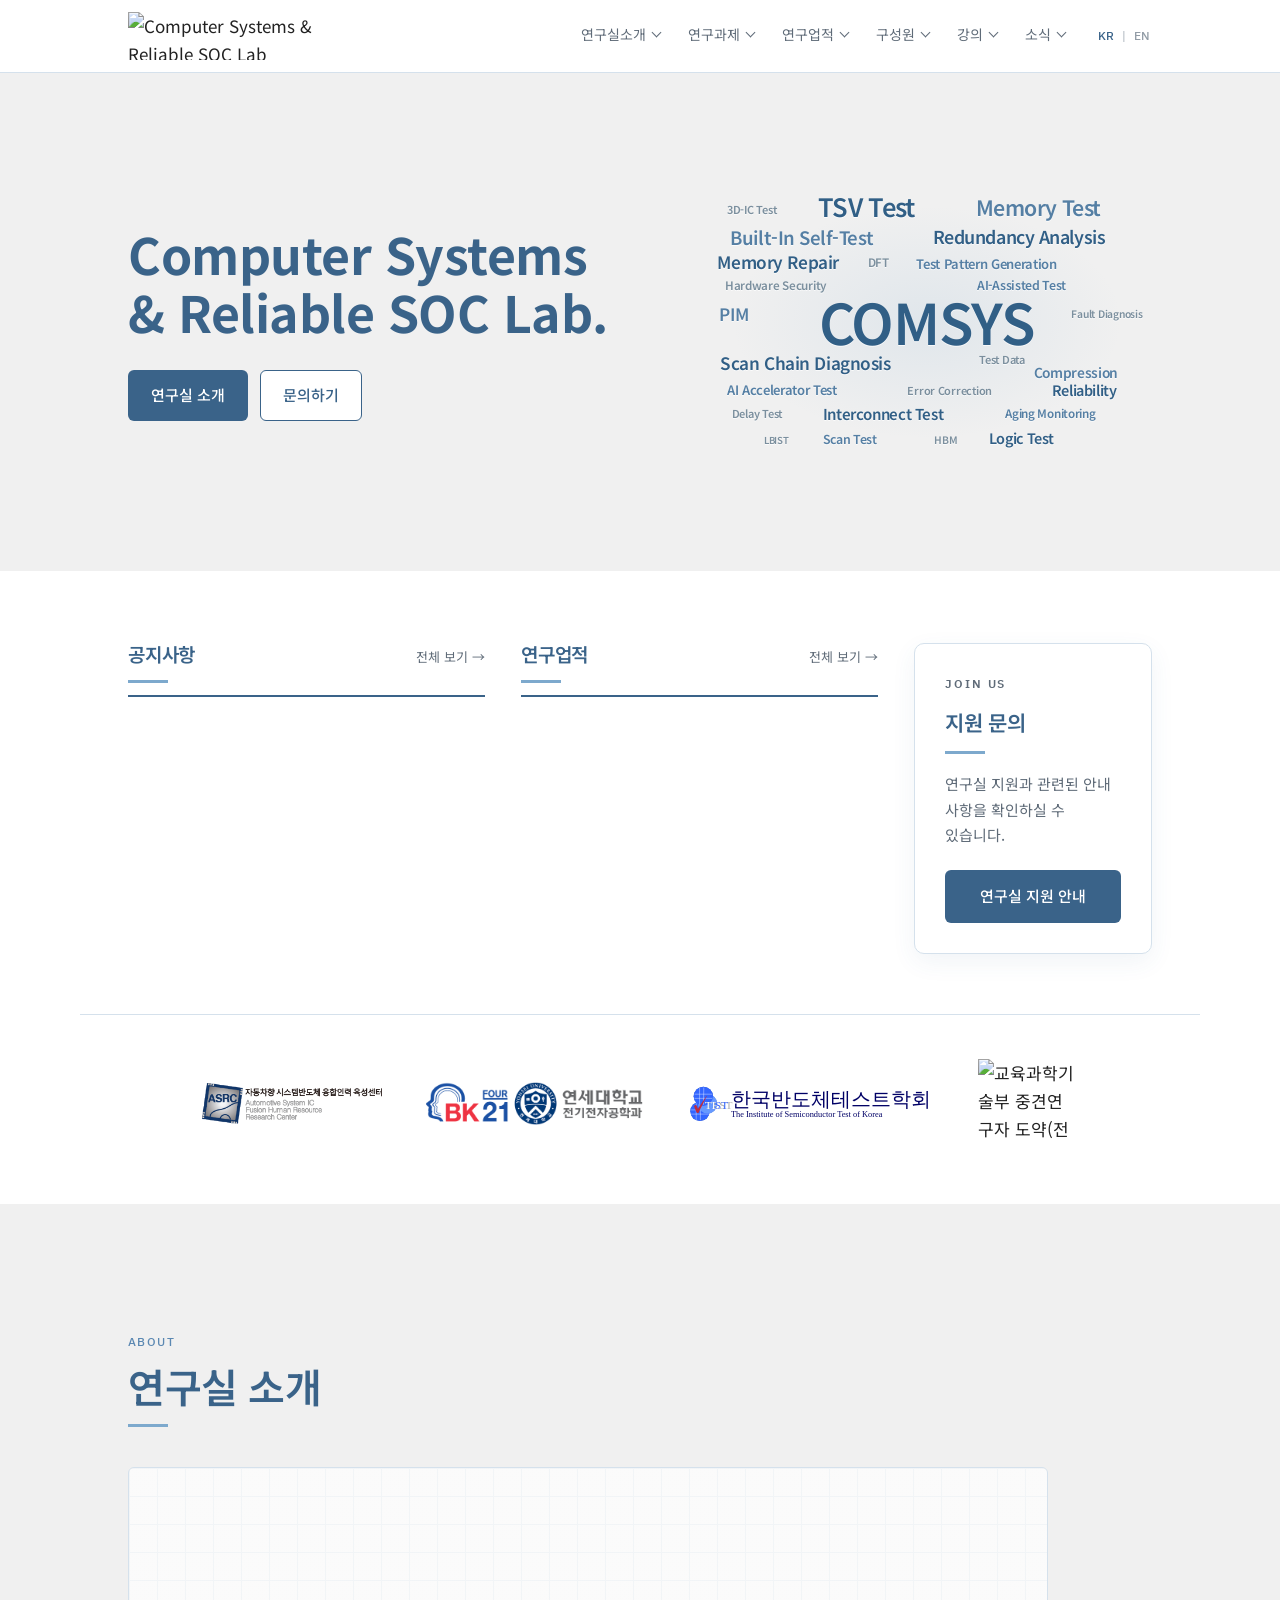
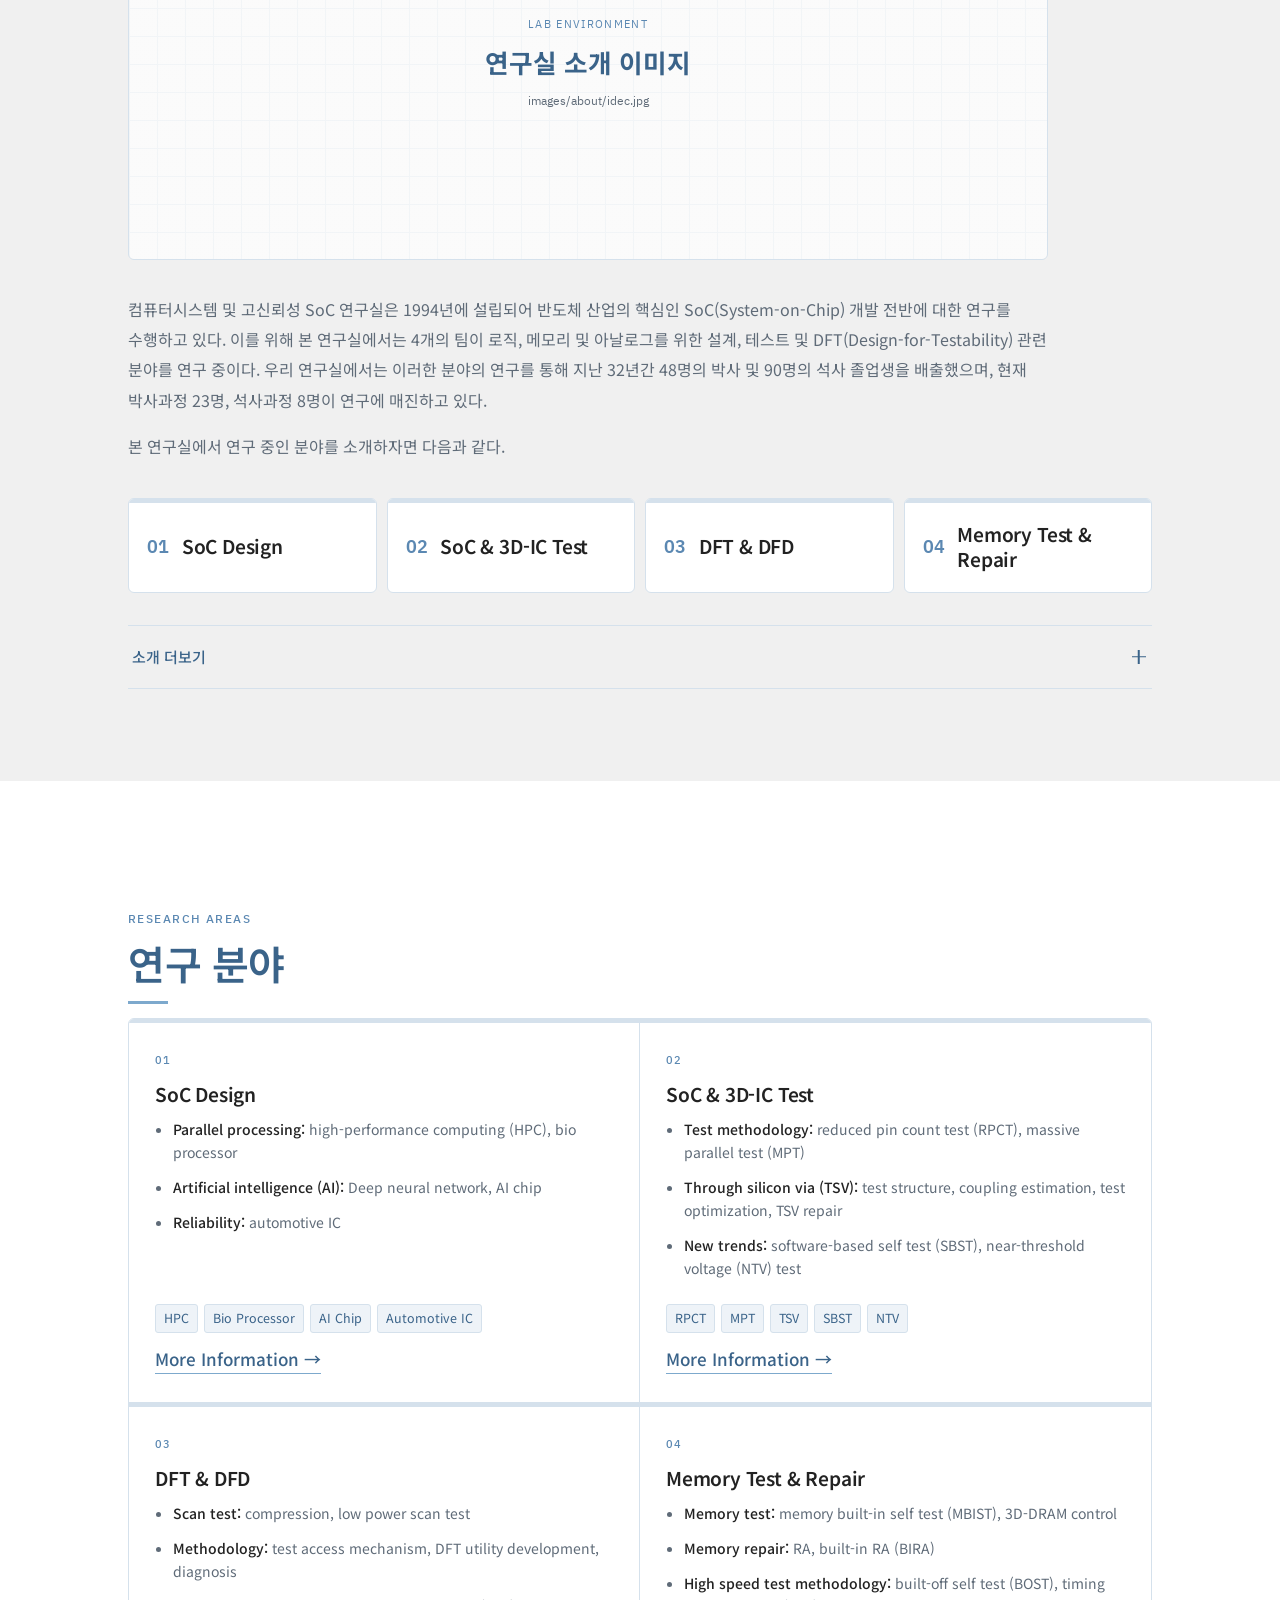
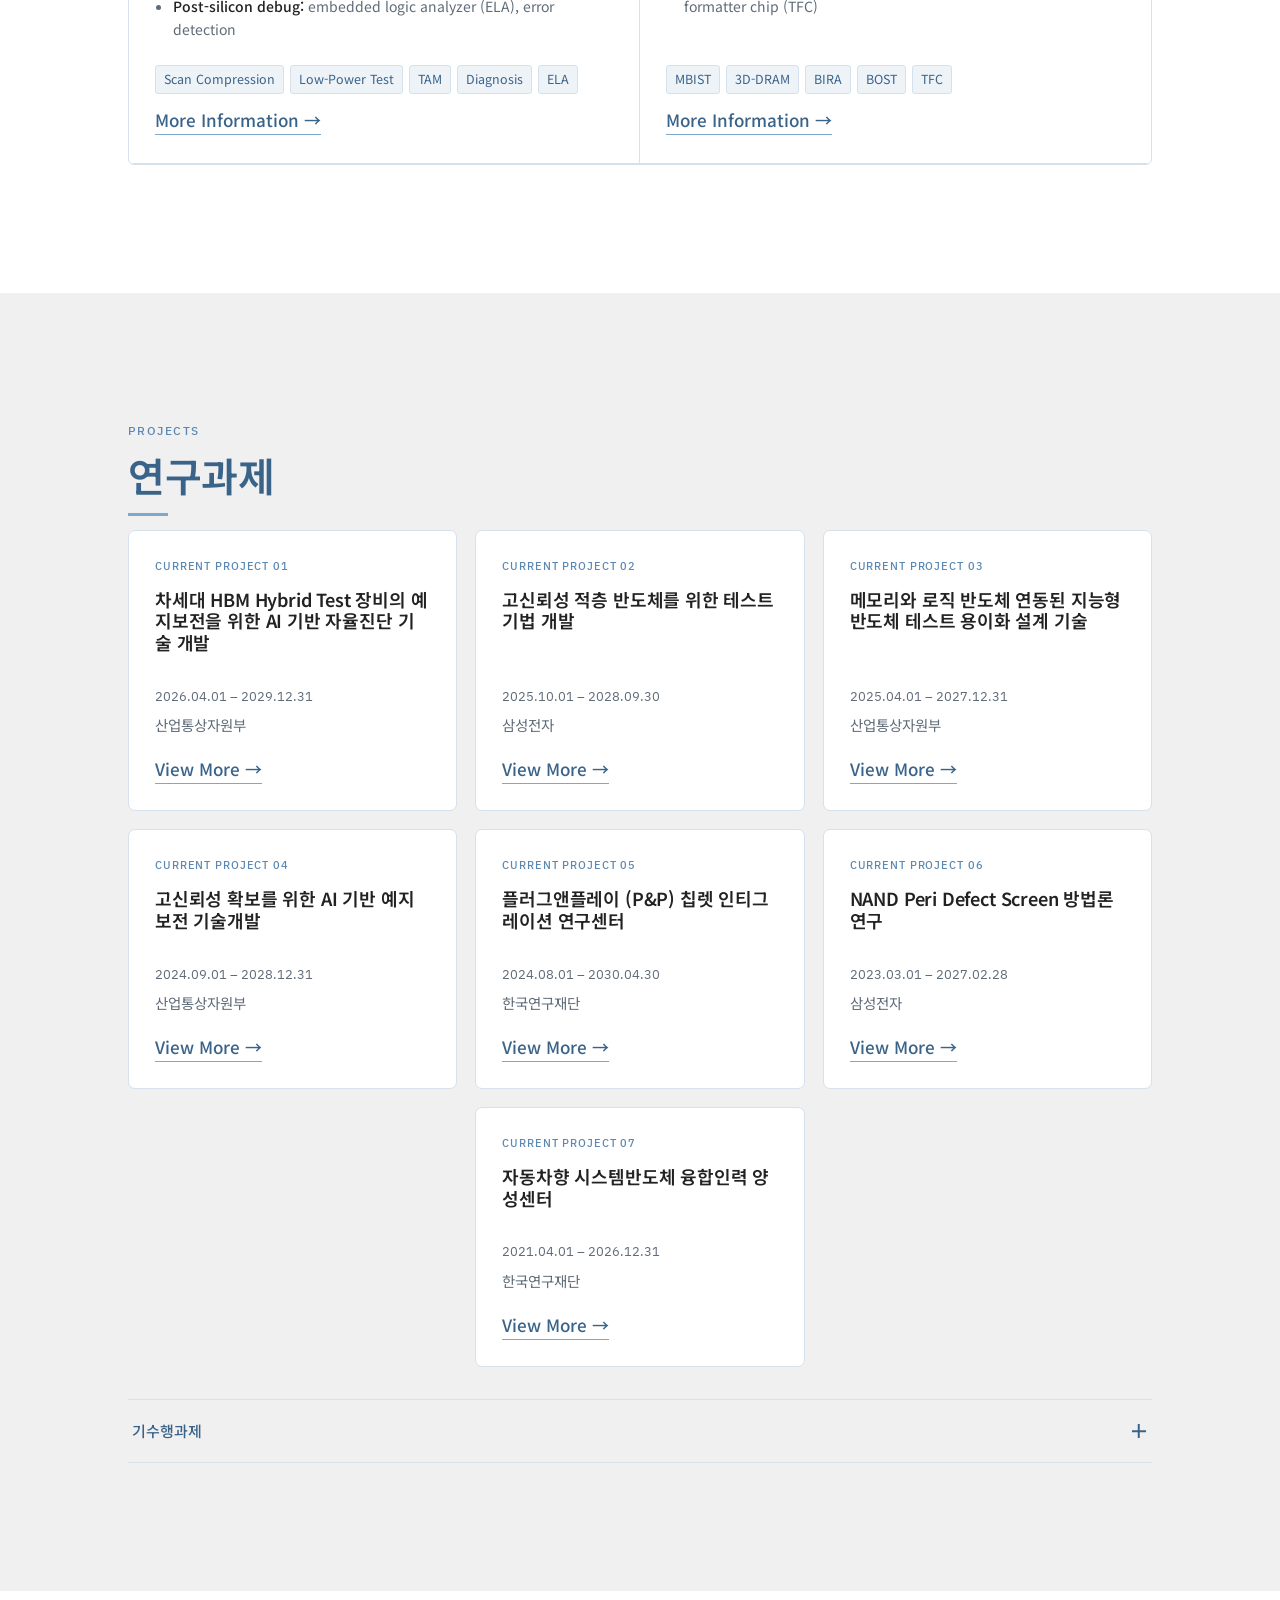
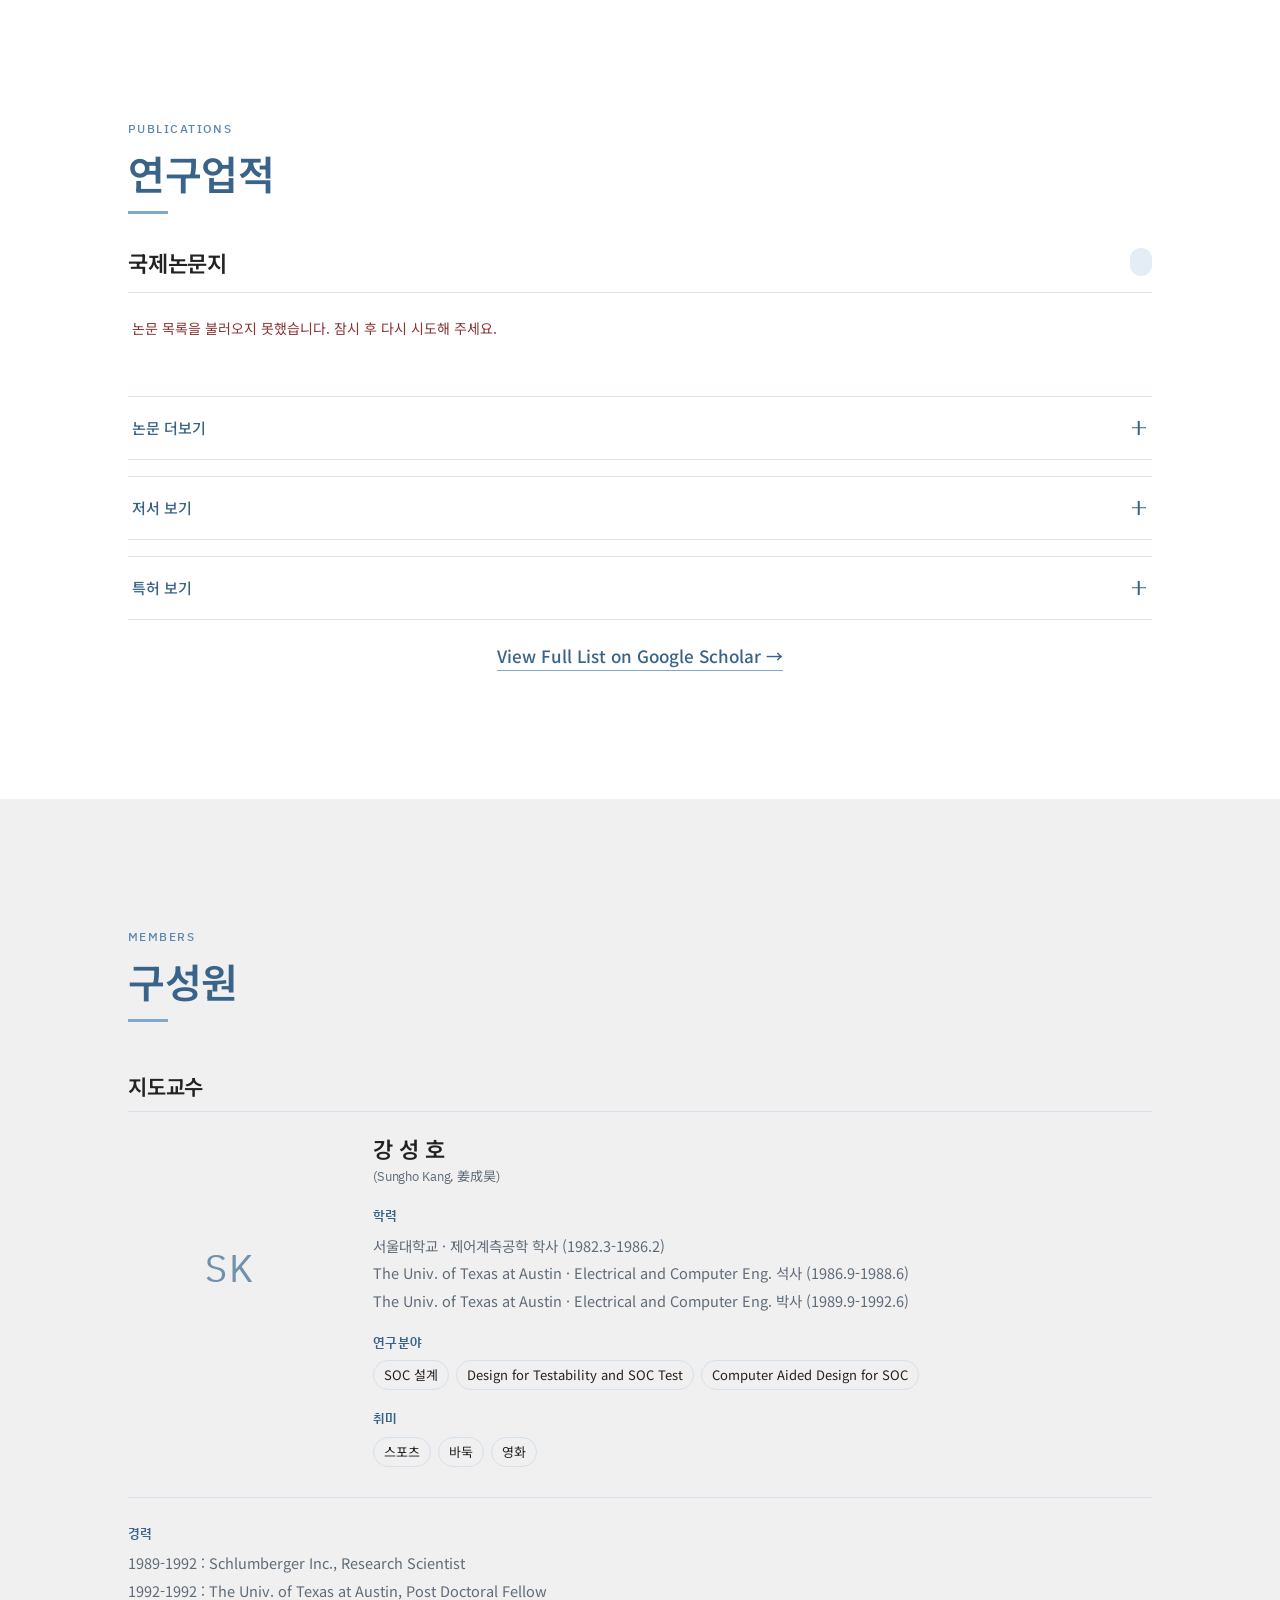
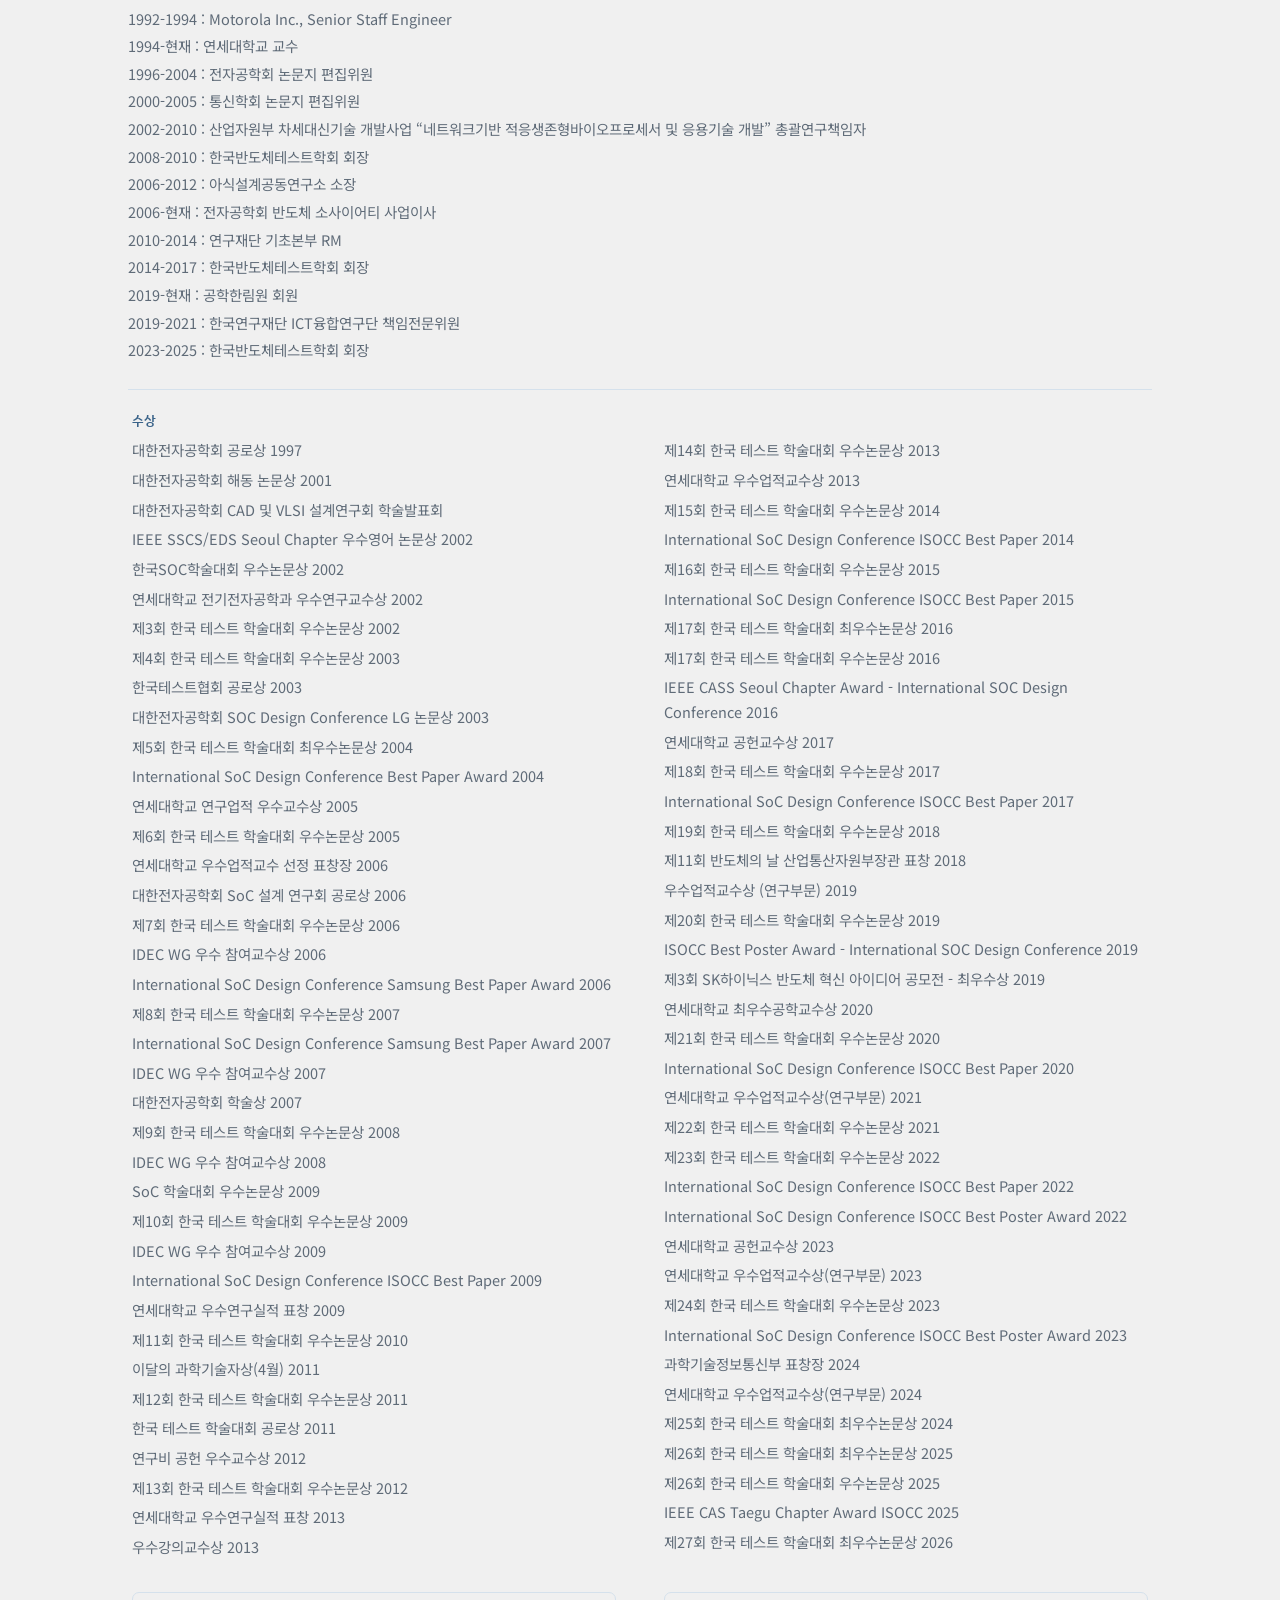
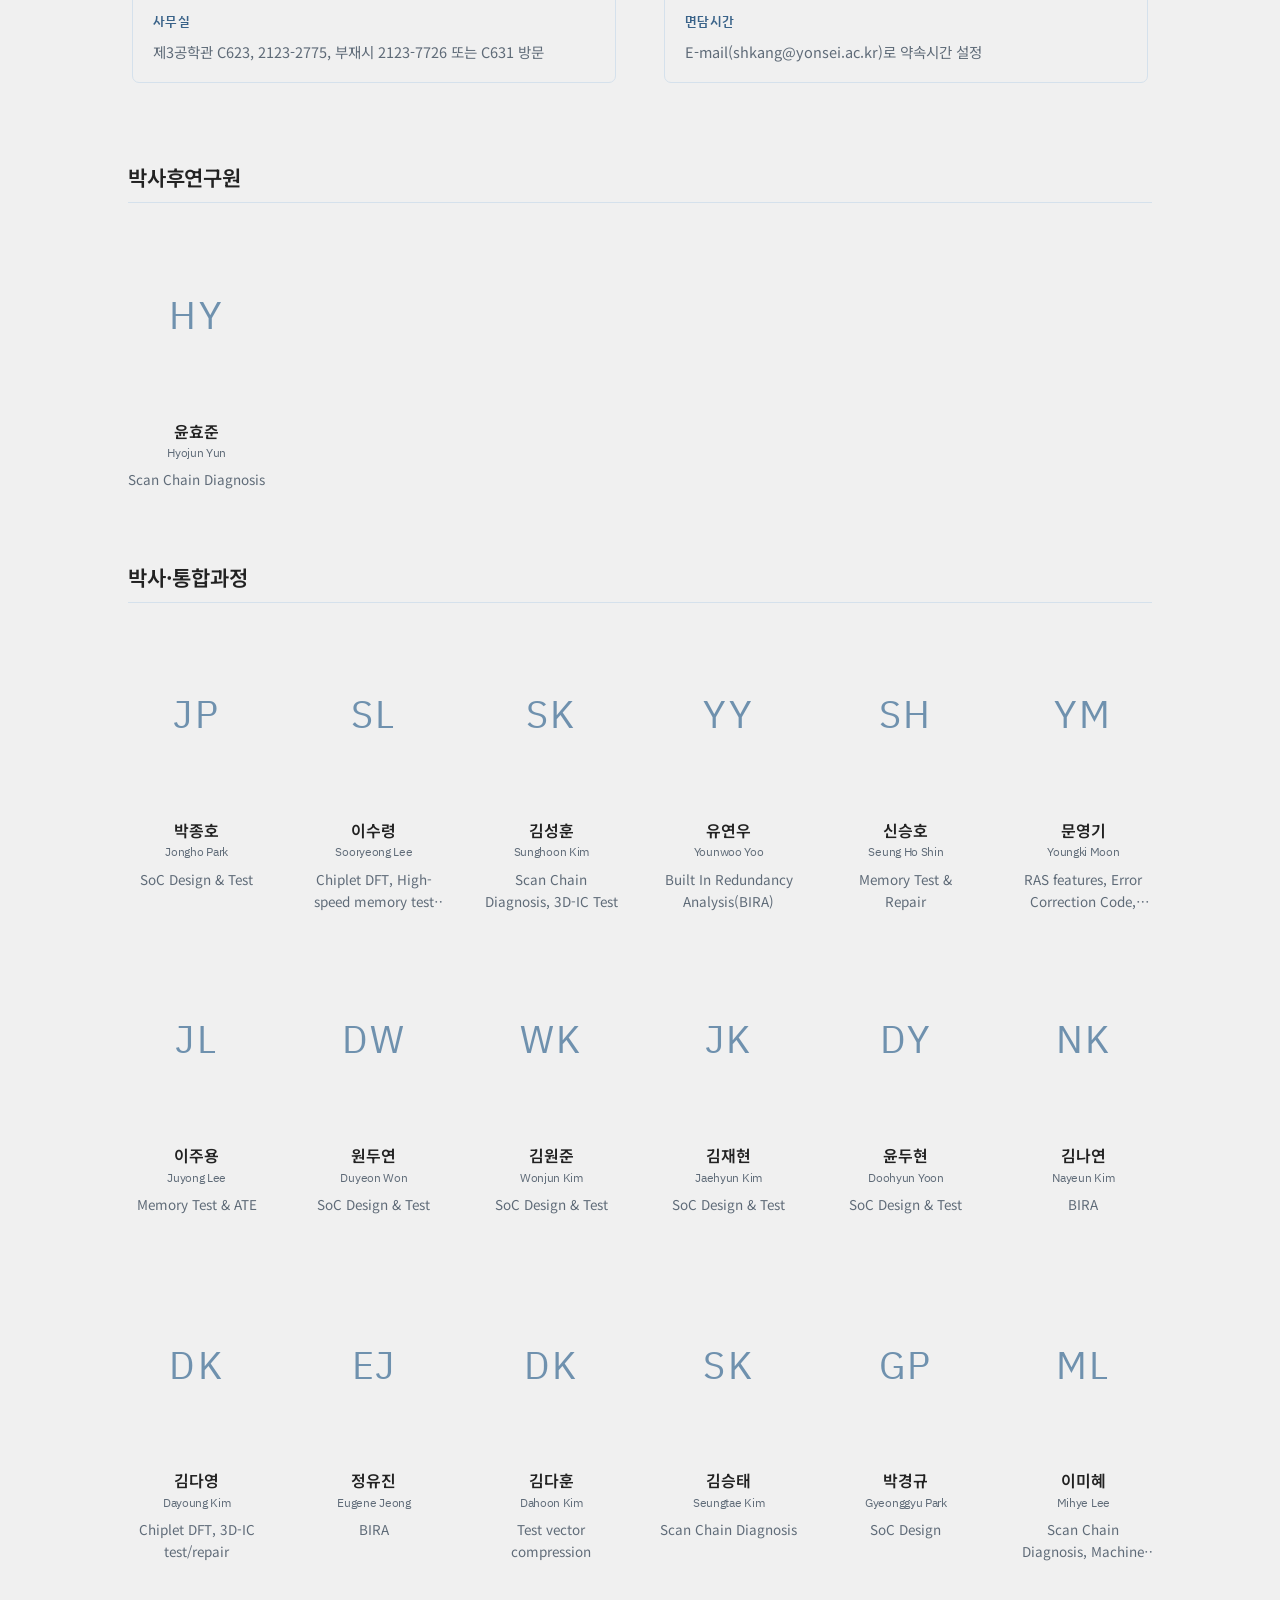
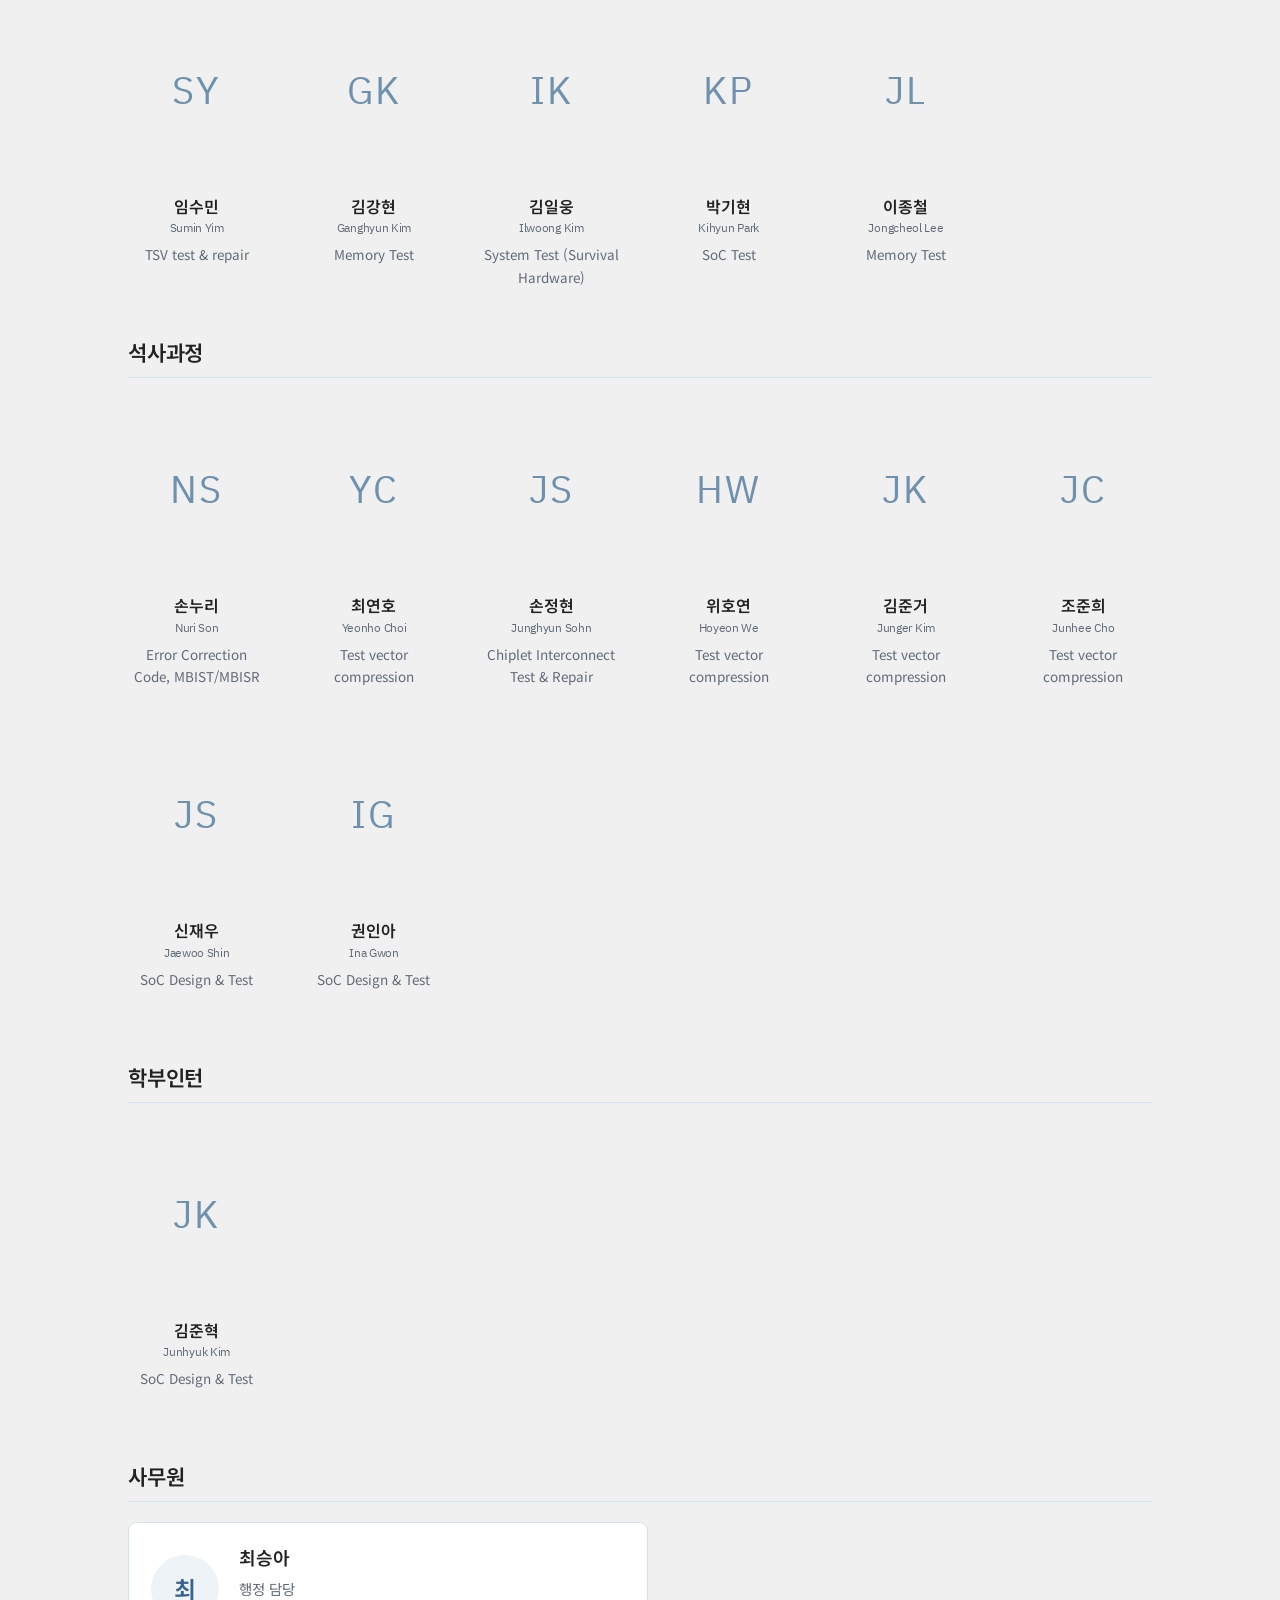
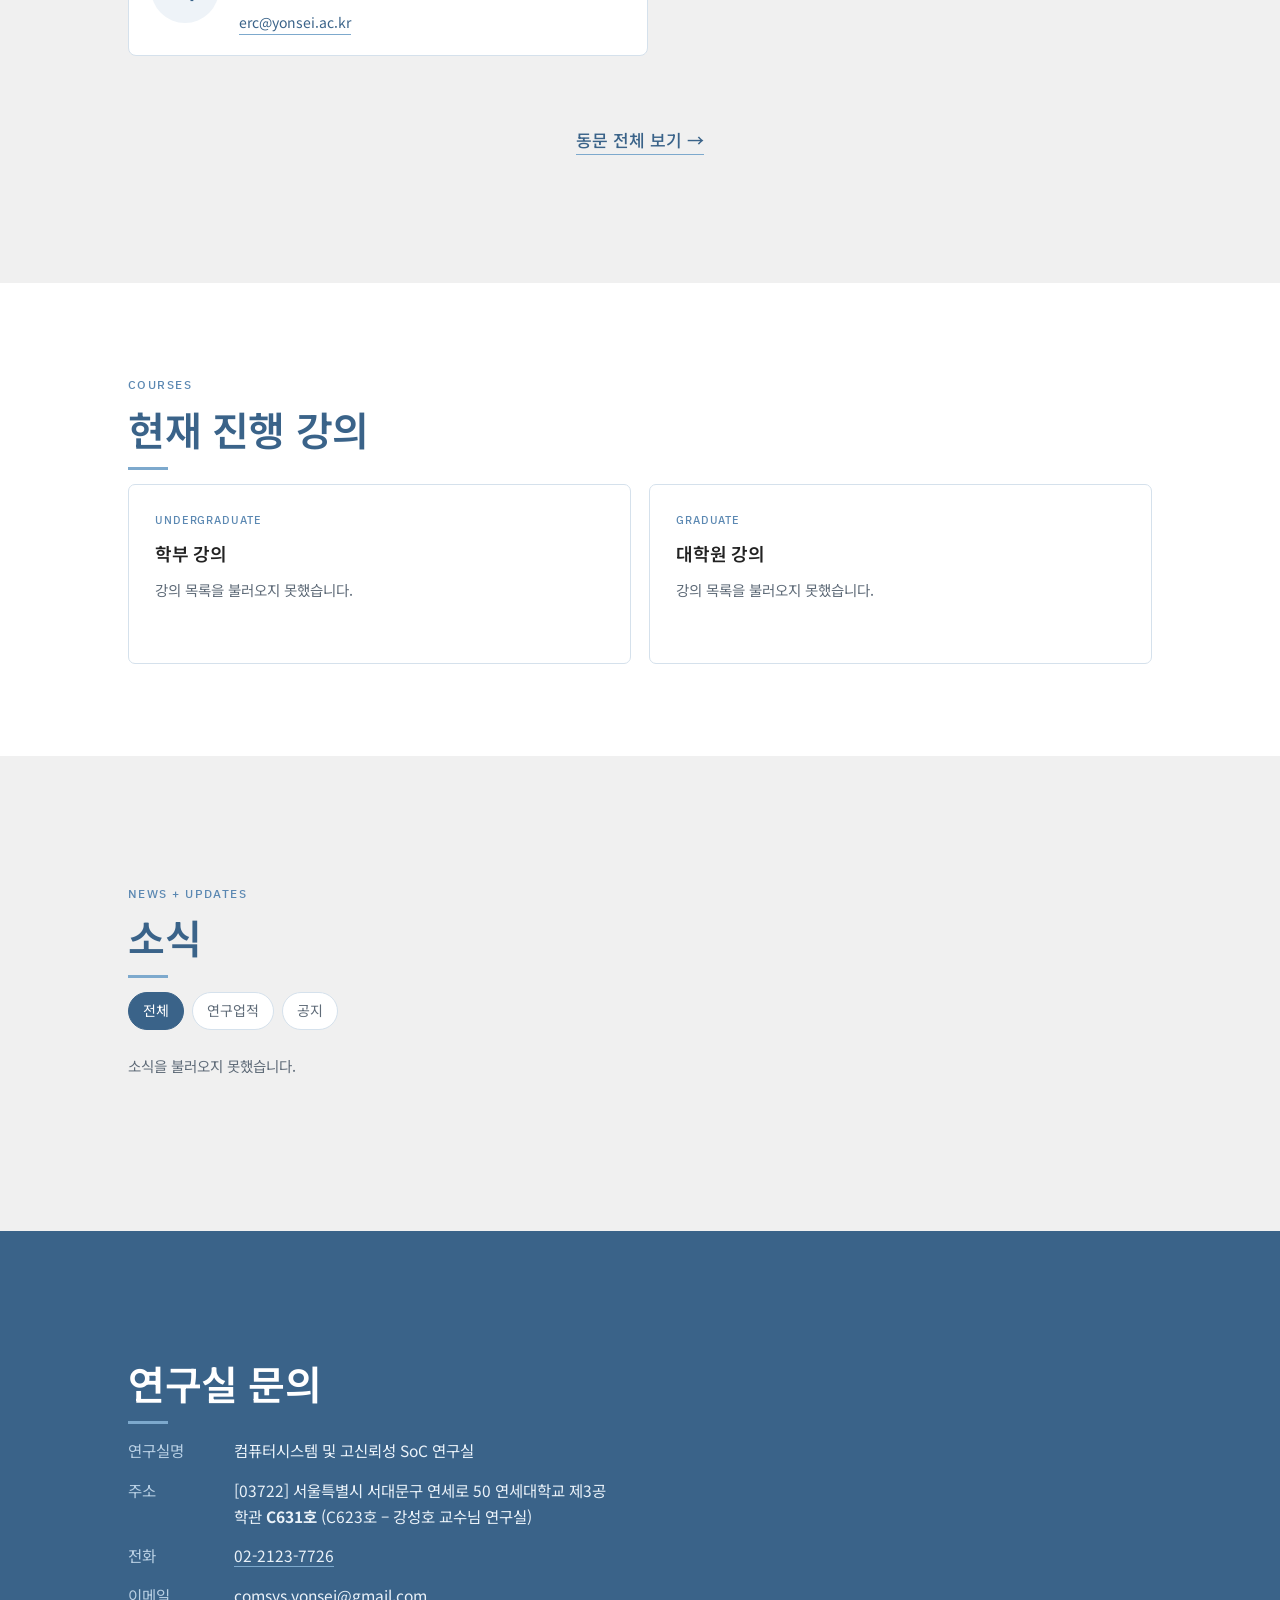
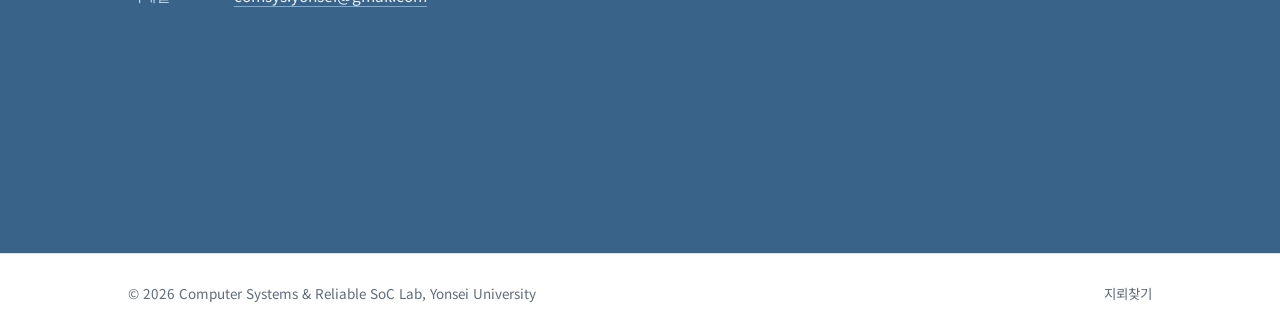
==== commit 9fb2e01f: "Add administrative staff and update projects" ====
--- a/index.html
+++ b/index.html
@@ -57,7 +57,7 @@
 -->
 <link rel="preconnect" href="https://fonts.googleapis.com">
 <link href="https://fonts.googleapis.com/css2?family=IBM+Plex+Sans+KR:wght@400;500;600&amp;family=Noto+Sans+KR:wght@400;500;700&amp;display=swap" rel="stylesheet">
-  <link rel="stylesheet" href="style.css?v=20260907-14">
+  <link rel="stylesheet" href="style.css?v=20260908-1">
 </head>
 <body>
 
@@ -499,7 +499,7 @@
 </section>
 
 <!-- ================= 연구 과제 ================= -->
-<section id="projects" class="band" data-projects-source="projects.json?v=20260907-1">
+<section id="projects" class="band" data-projects-source="projects.json?v=20260908-2">
   <div class="wrap">
     <p class="eyebrow">PROJECTS</p>
     <h2 data-kr="연구과제" data-en="Projects">연구과제</h2>
@@ -613,7 +613,7 @@
 </section>
 
 <!-- ================= 구성원 ================= -->
-<section id="members" class="band" data-members-source="members.json?v=20260908-2">
+<section id="members" class="band" data-members-source="members.json?v=20260908-3">
   <div class="wrap">
     <p class="eyebrow">MEMBERS</p>
     <h2 data-kr="구성원" data-en="Members">구성원</h2>
@@ -645,6 +645,11 @@
     <div class="member-group" id="undergraduates">
       <div class="member-group-heading"><h3 data-kr="학부인턴" data-en="Undergraduate Interns">학부인턴</h3></div>
       <div class="people" data-member-category="인턴" aria-live="polite"><p class="member-loading" data-kr="구성원 정보를 불러오는 중입니다." data-en="Loading members.">구성원 정보를 불러오는 중입니다.</p></div>
+    </div>
+
+    <div class="member-group member-group-staff" id="staff">
+      <div class="member-group-heading"><h3 data-kr="사무원" data-en="Administrative Staff">사무원</h3></div>
+      <div class="staff-list" data-member-category="사무원" aria-live="polite"><p class="member-loading" data-kr="사무원 정보를 불러오는 중입니다." data-en="Loading administrative staff information.">사무원 정보를 불러오는 중입니다.</p></div>
     </div>
 
     <div class="member-page-link">
@@ -738,6 +743,6 @@
   </div>
 </footer>
   
-  <script src="script.js?v=20260907-4"></script>
+  <script src="script.js?v=20260908-1"></script>
 </body>
 </html>
--- a/style.css
+++ b/style.css
@@ -1849,6 +1849,67 @@
   font-size:21px;
 }
 
+.staff-list{
+  display:grid;
+  grid-template-columns:minmax(0,520px);
+}
+
+.staff-card{
+  display:flex;
+  min-width:0;
+  align-items:center;
+  gap:20px;
+  padding:20px 22px;
+  border:1px solid var(--line);
+  border-radius:8px;
+  background:#fff;
+}
+
+.staff-card-monogram{
+  display:grid;
+  flex:0 0 68px;
+  aspect-ratio:1;
+  place-items:center;
+  border-radius:50%;
+  background:#eef3f8;
+  color:var(--copper);
+  font-size:24px;
+  font-weight:600;
+}
+
+.staff-card-content{min-width:0}
+
+.staff-card-name{
+  margin:0;
+  color:var(--ink);
+  font-size:18px;
+  font-weight:600;
+}
+
+.staff-card-position{
+  margin:4px 0 0;
+  color:var(--ink-soft);
+  font-size:14.5px;
+}
+
+.staff-card-email{
+  display:inline-block;
+  max-width:100%;
+  margin-top:10px;
+  border-bottom:1px solid var(--line-mid);
+  color:var(--copper);
+  font-size:14px;
+  overflow-wrap:anywhere;
+}
+
+.staff-card-email:hover{color:#2d4f6e}
+
+@media (max-width:600px){
+  .staff-list{grid-template-columns:1fr}
+  .staff-card{gap:16px;padding:18px}
+  .staff-card-monogram{flex-basis:58px;font-size:21px}
+}
+
 .person{
   min-width:0;
 }
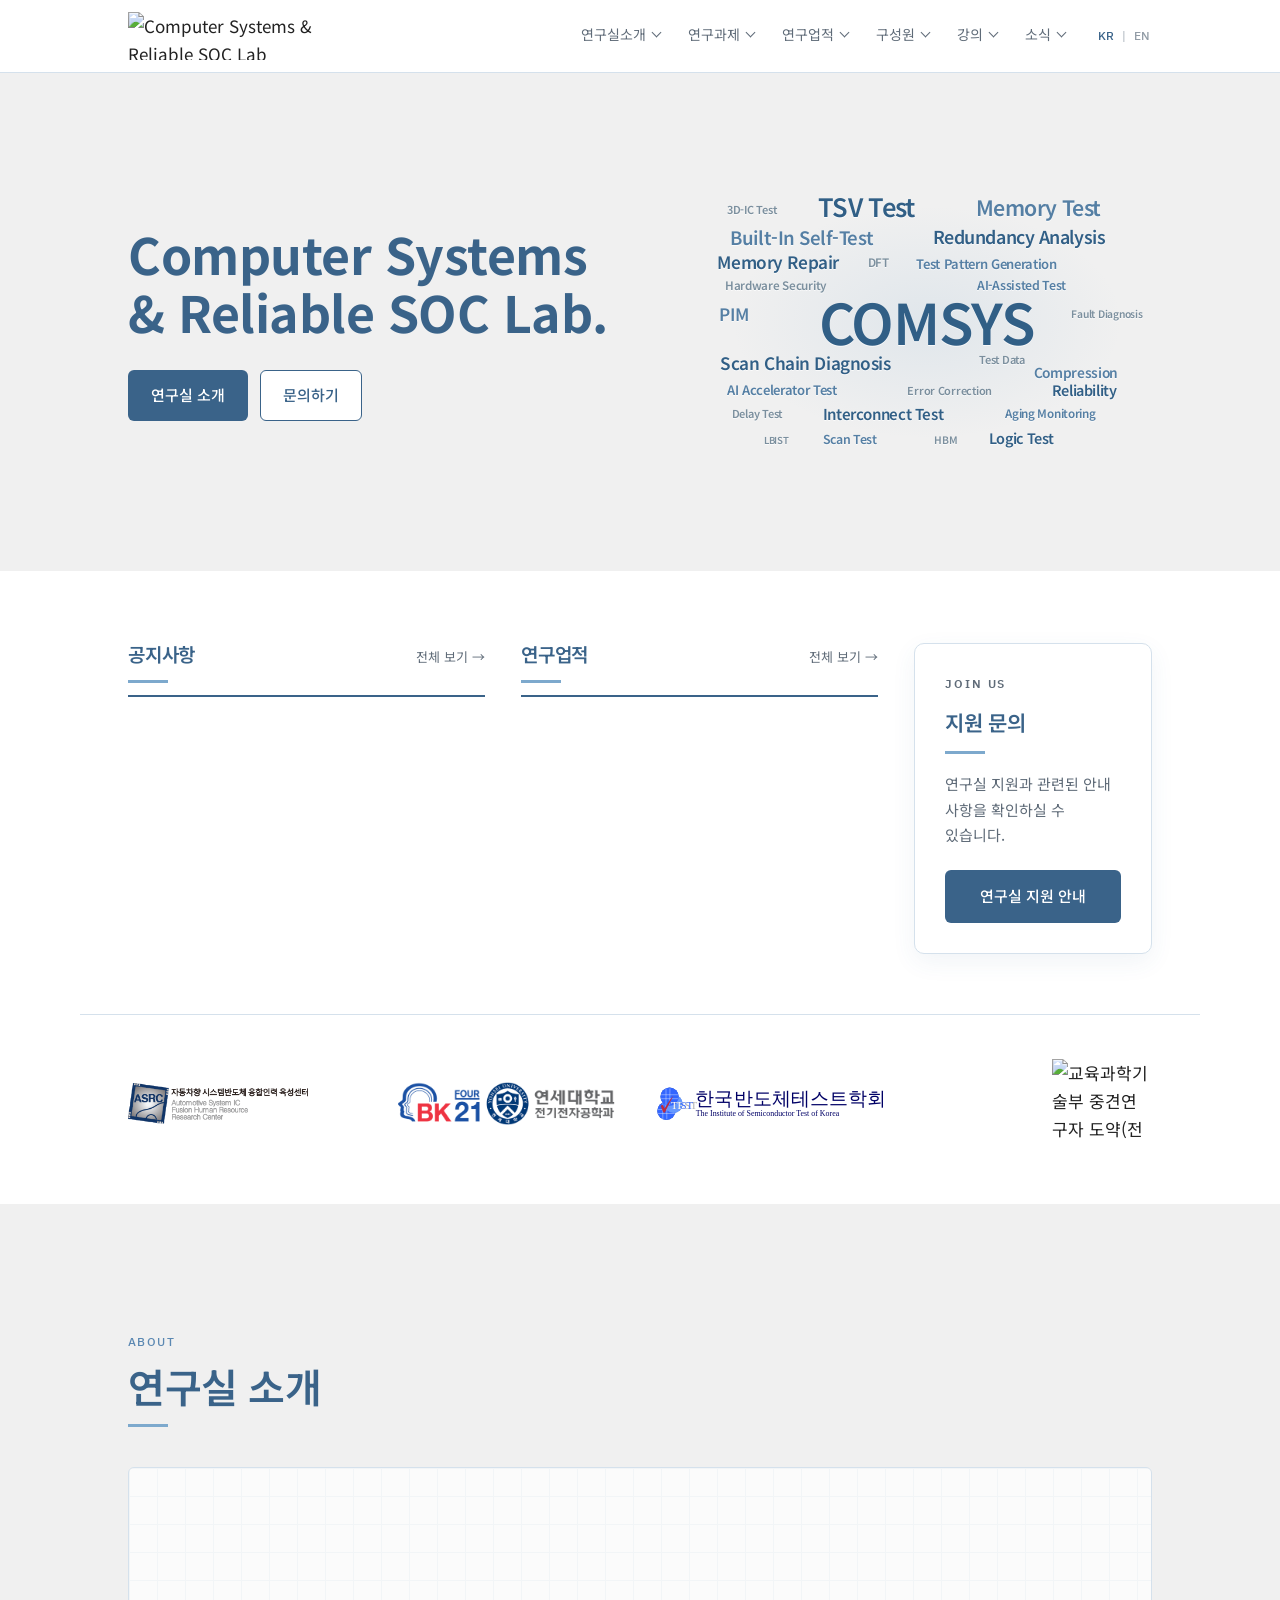
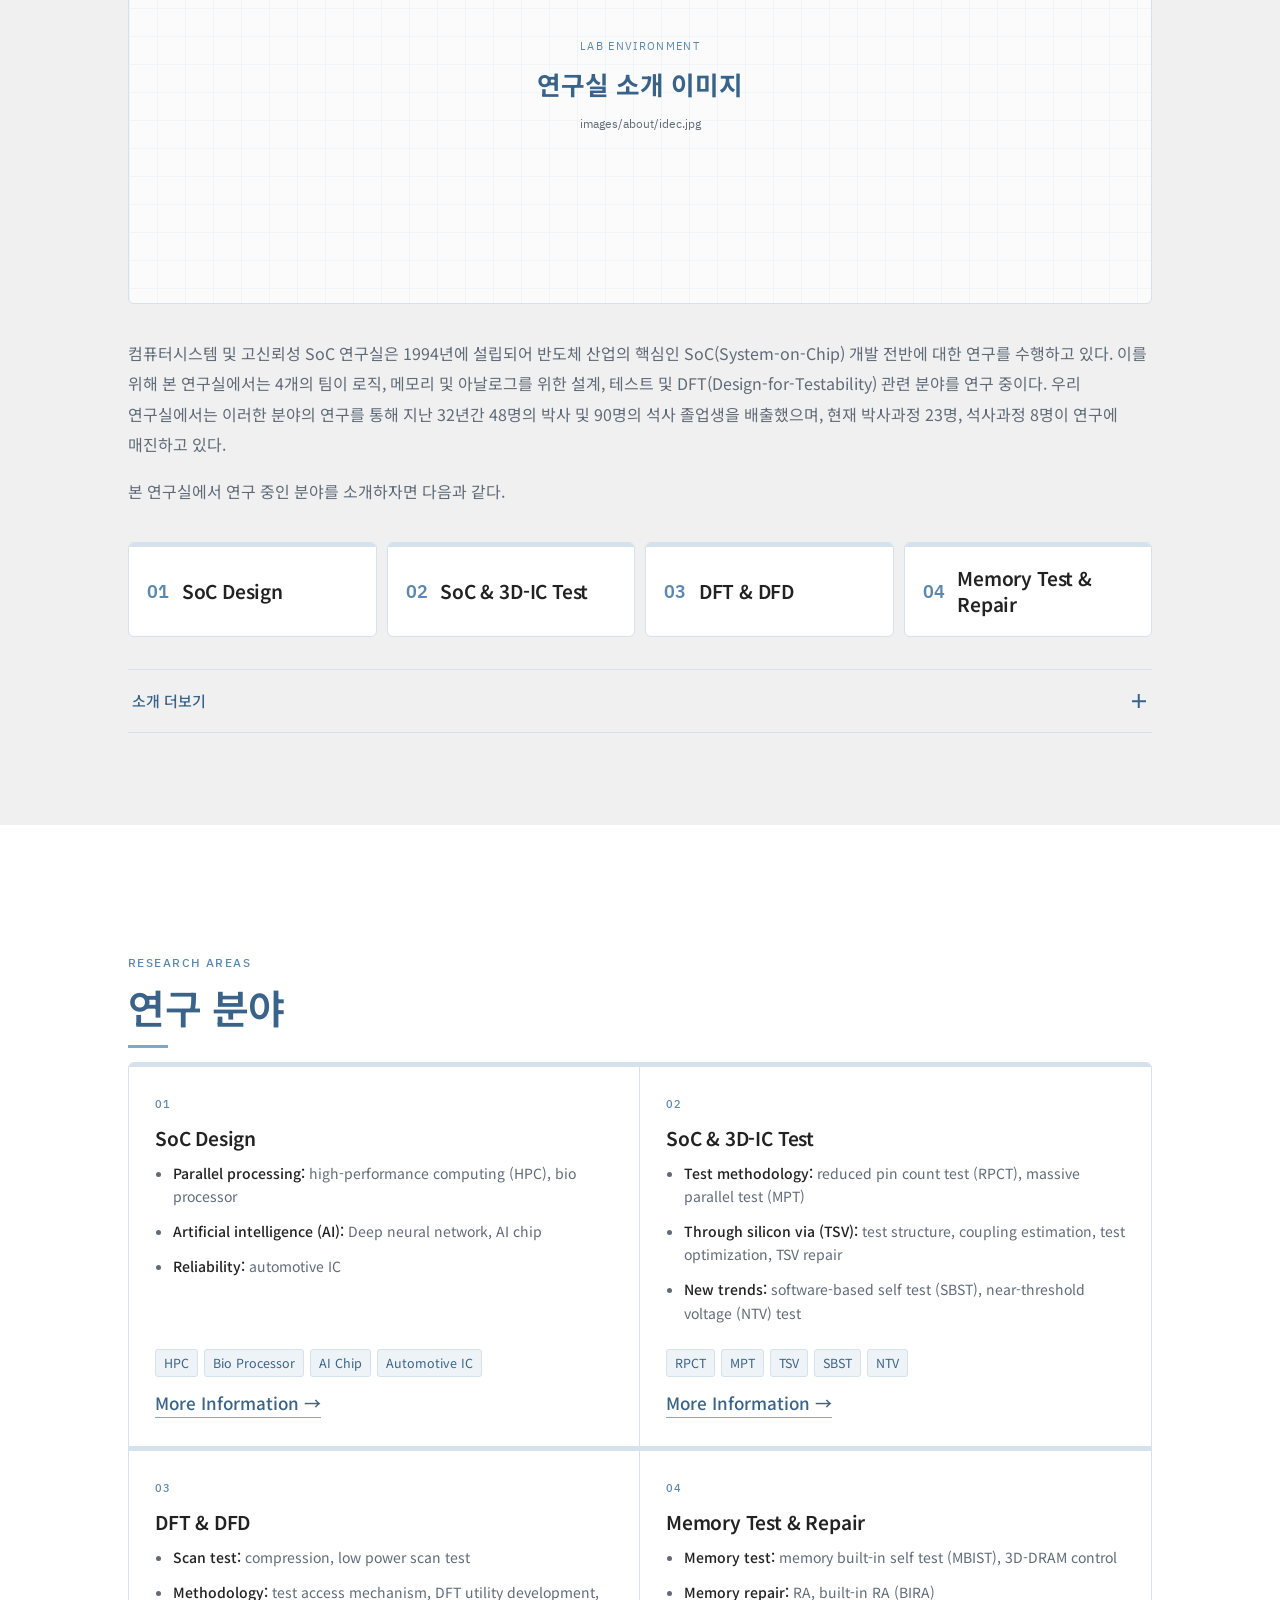
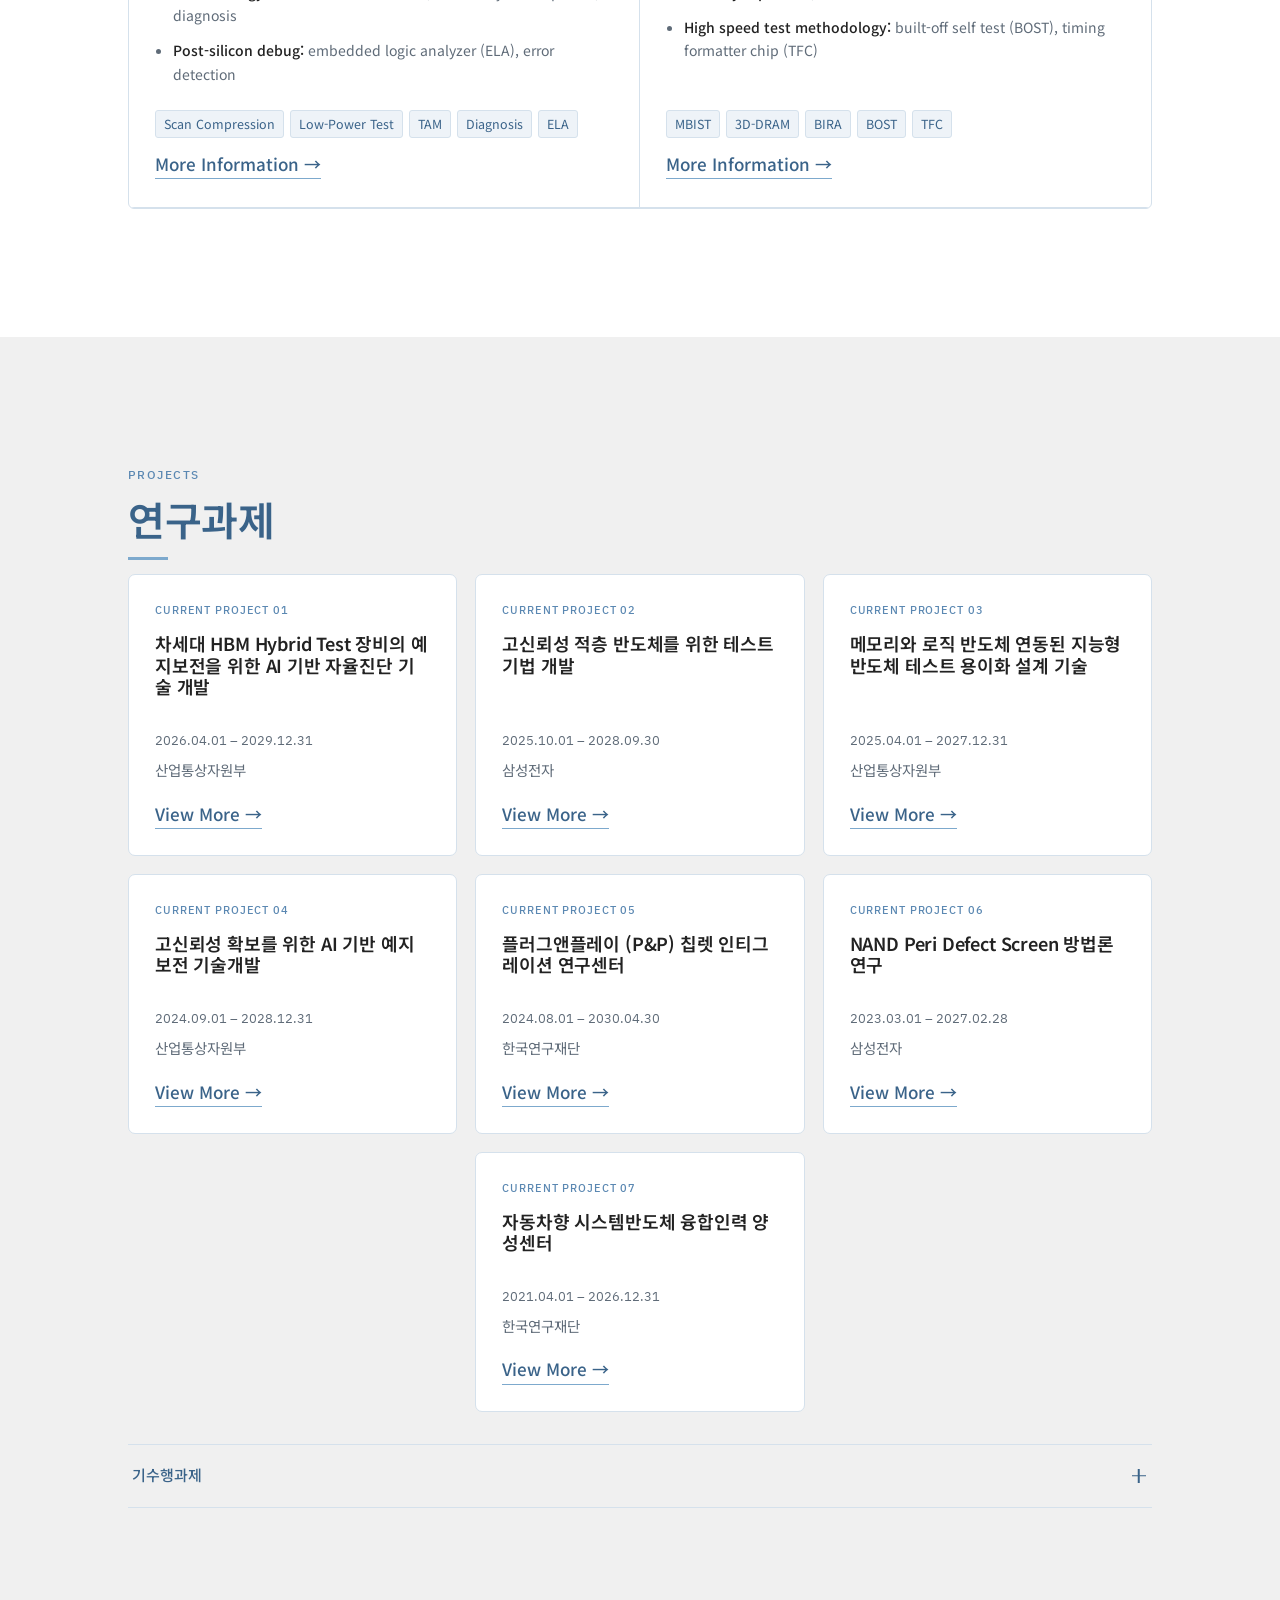
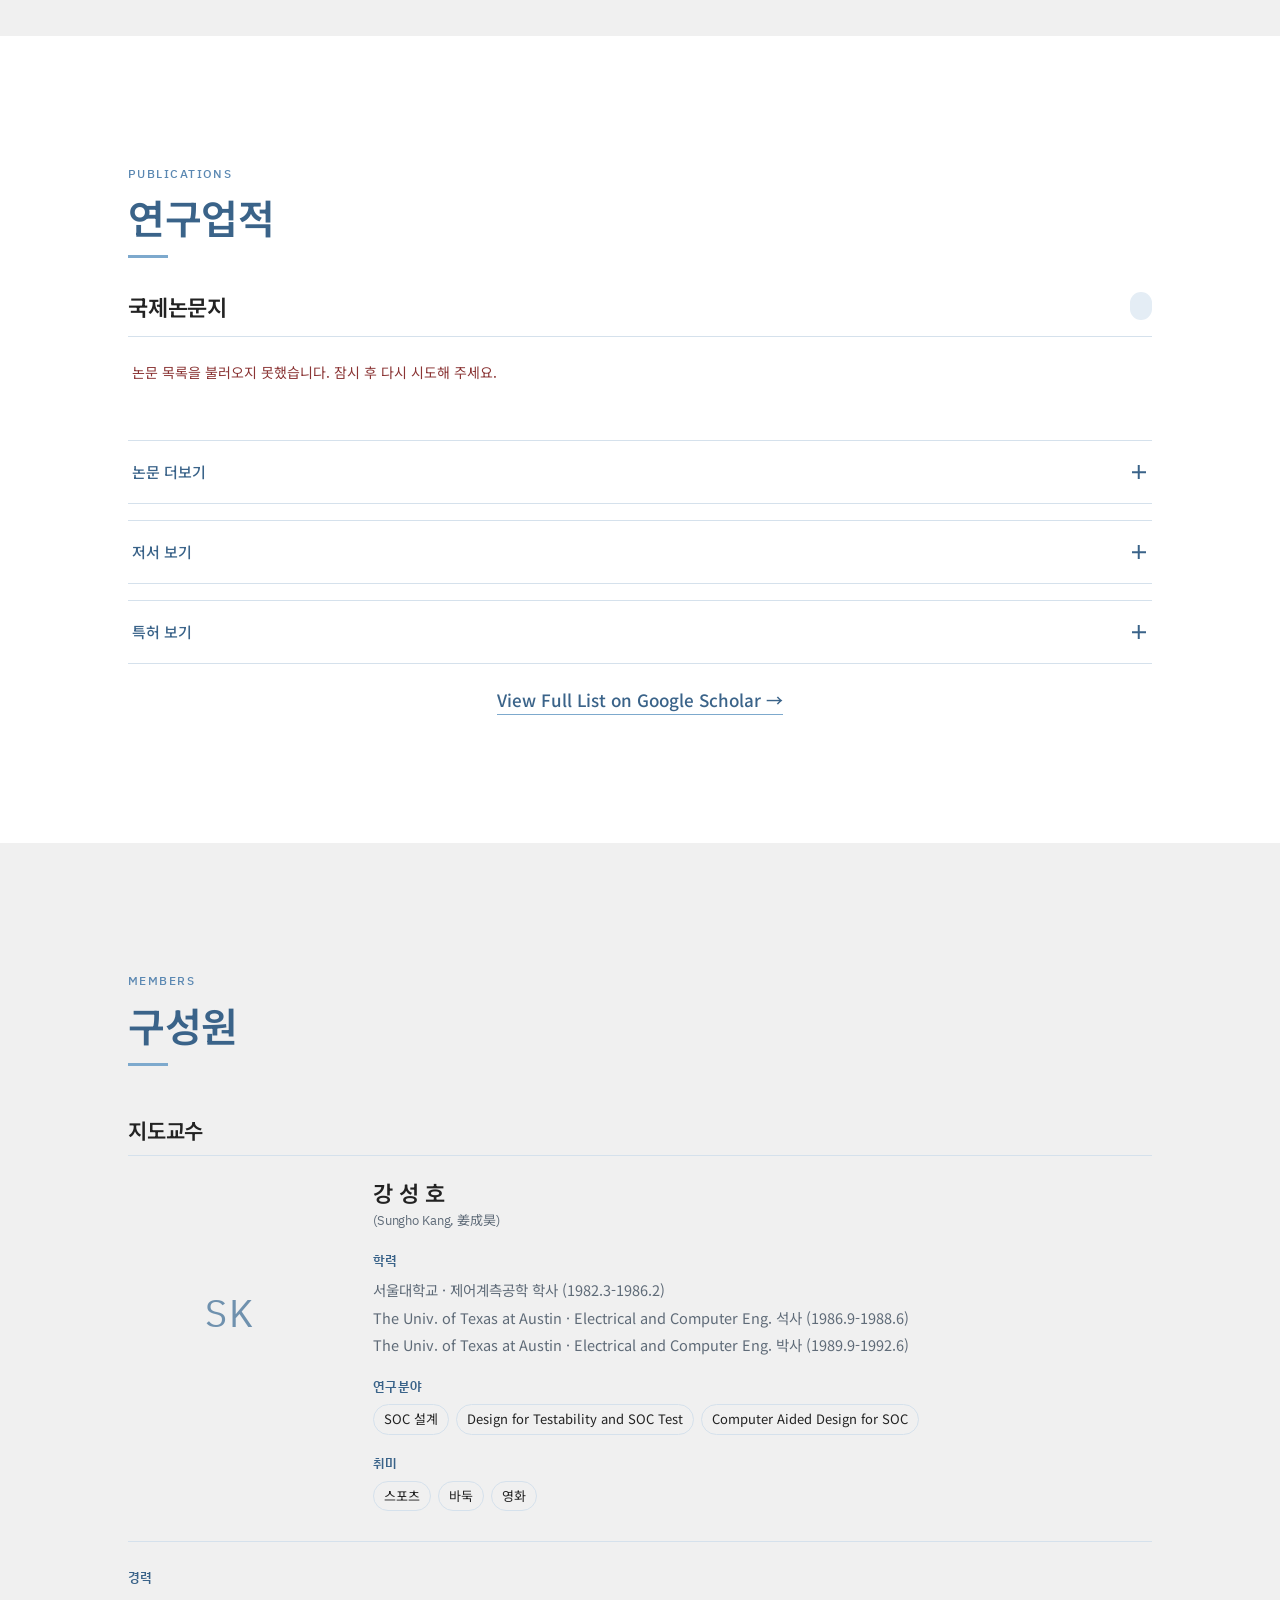
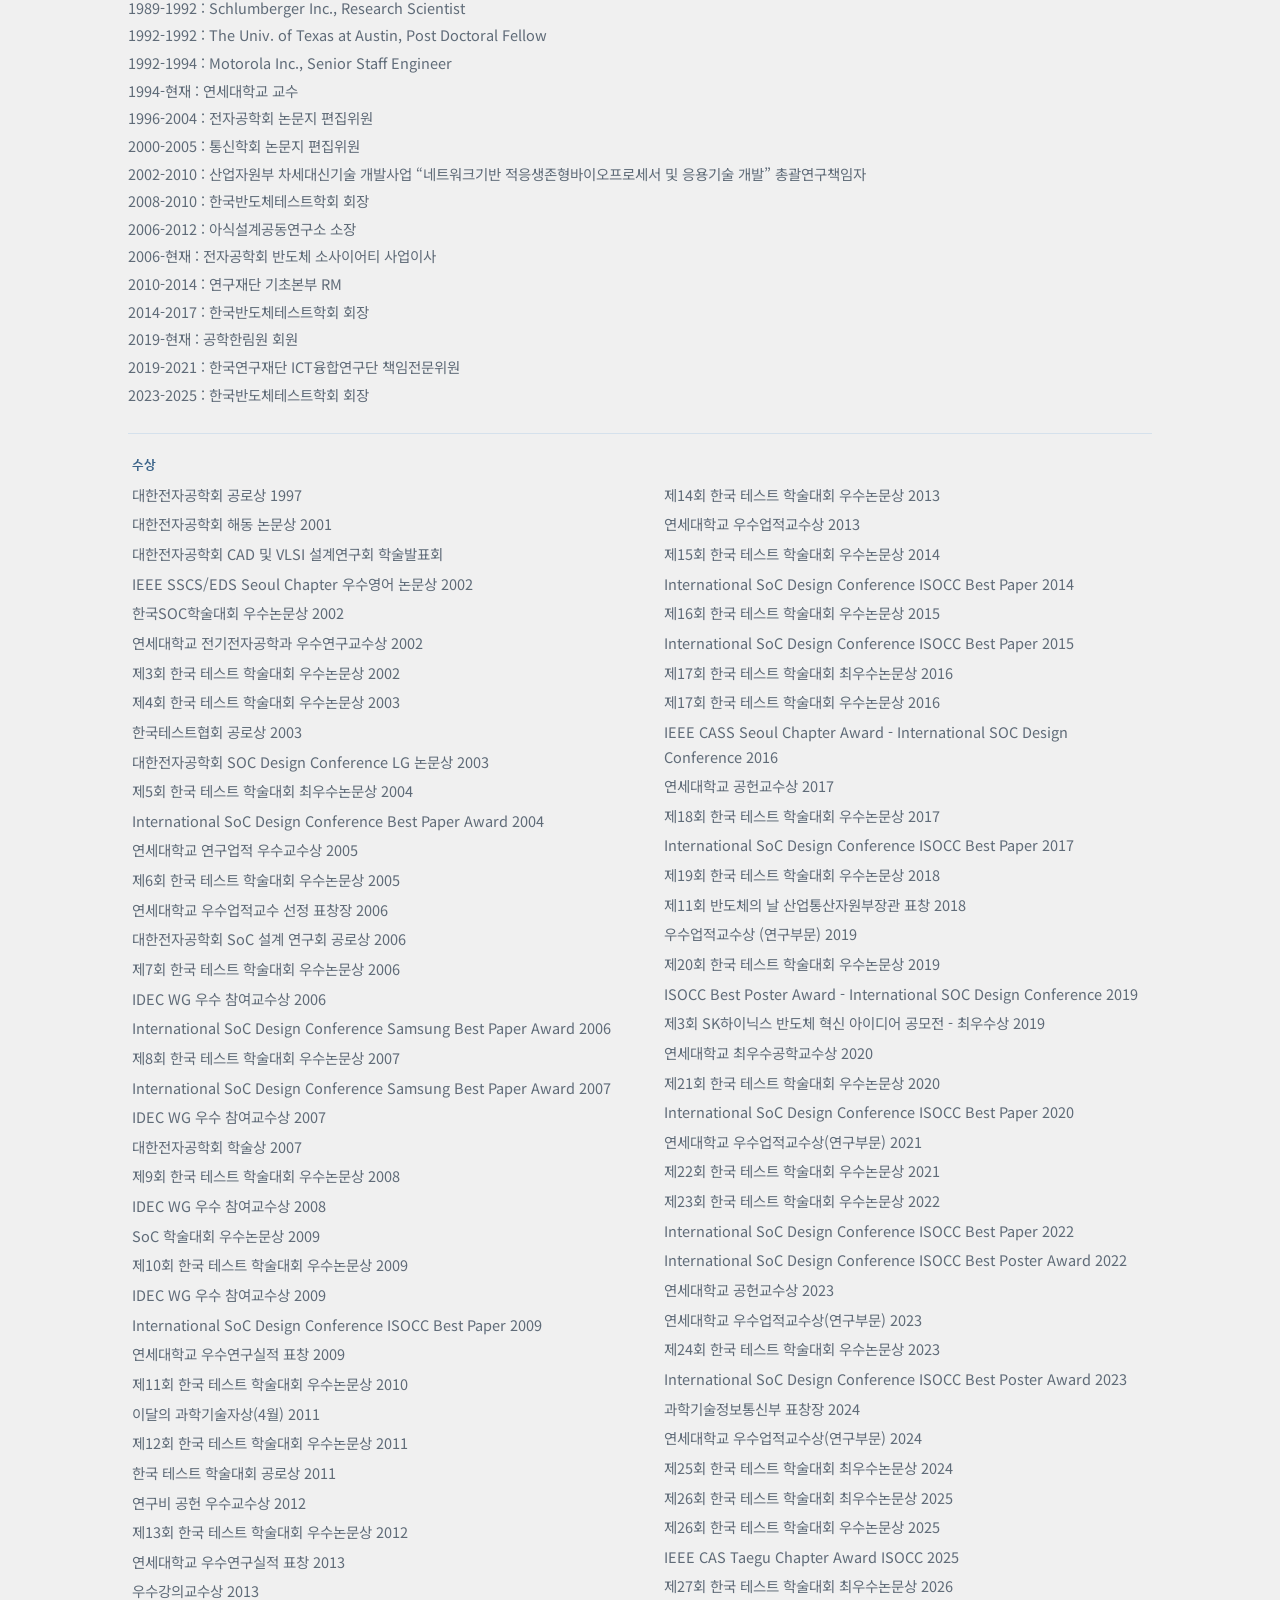
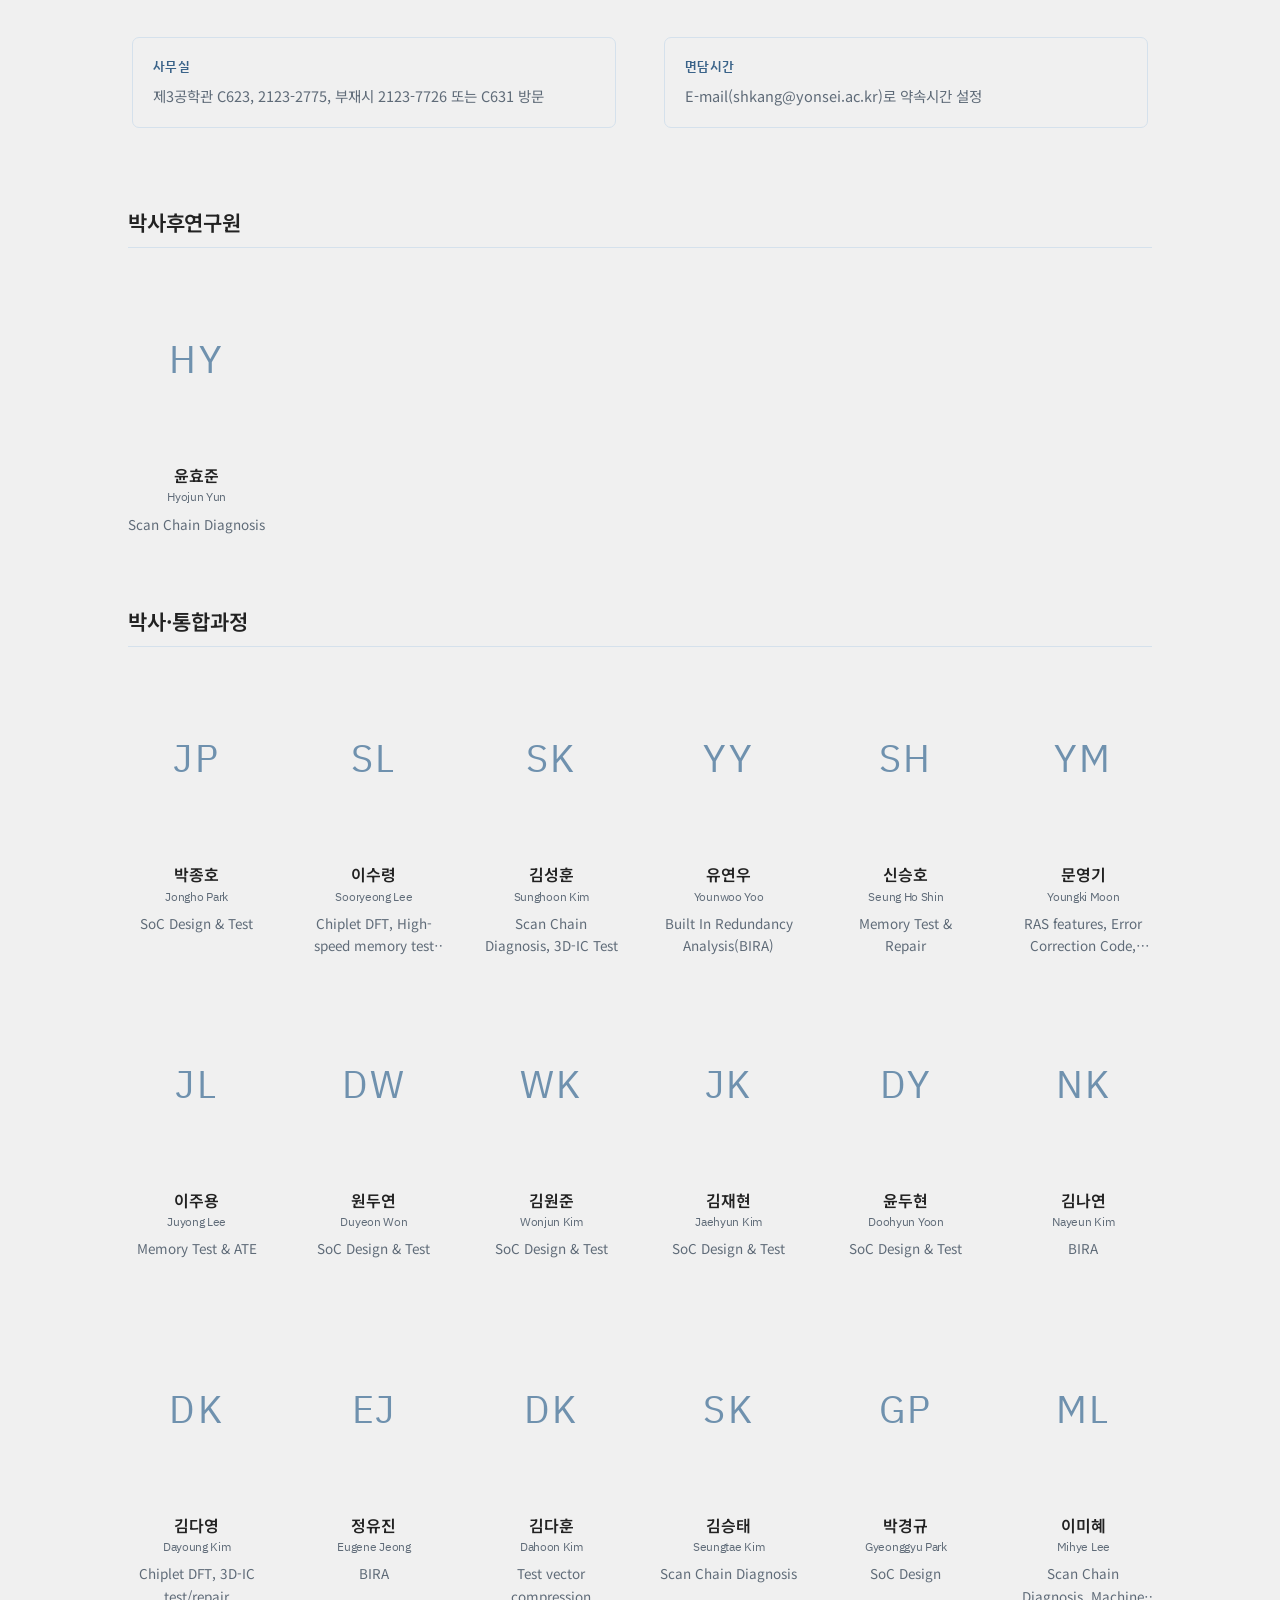
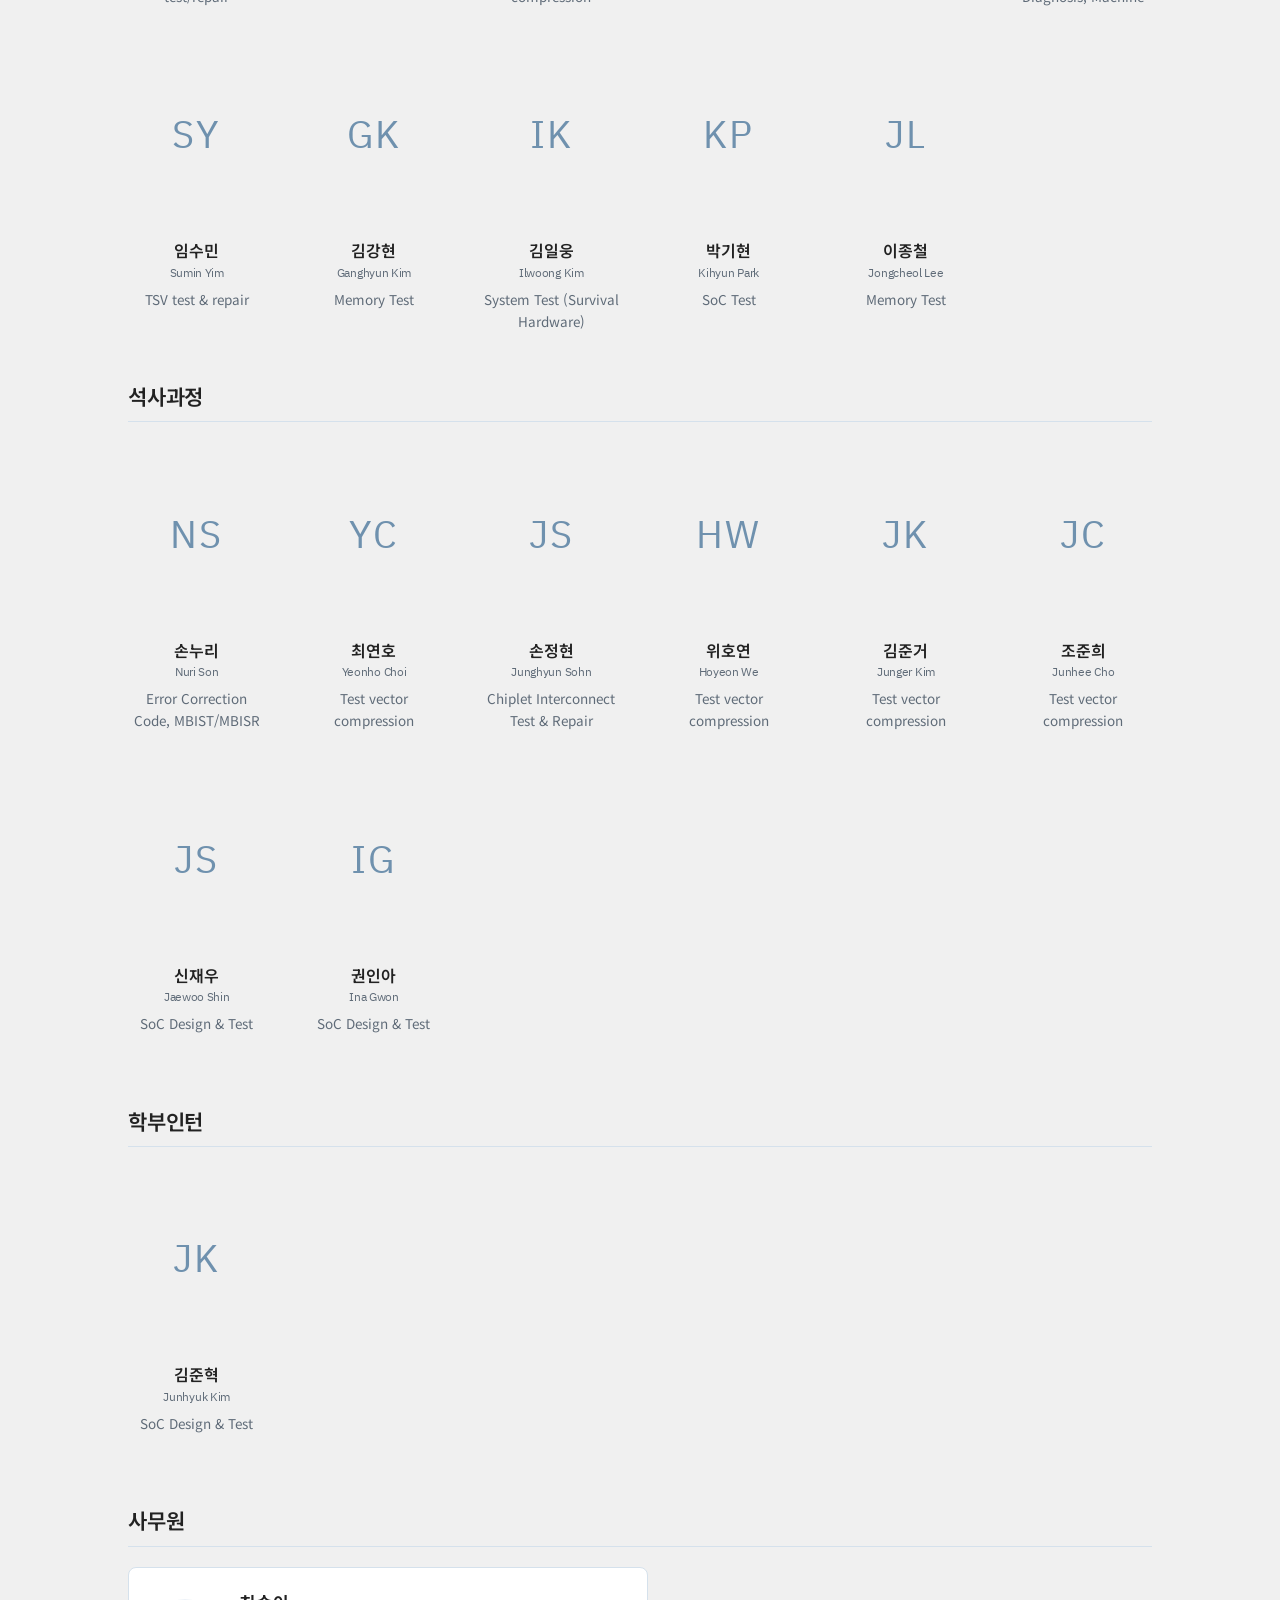
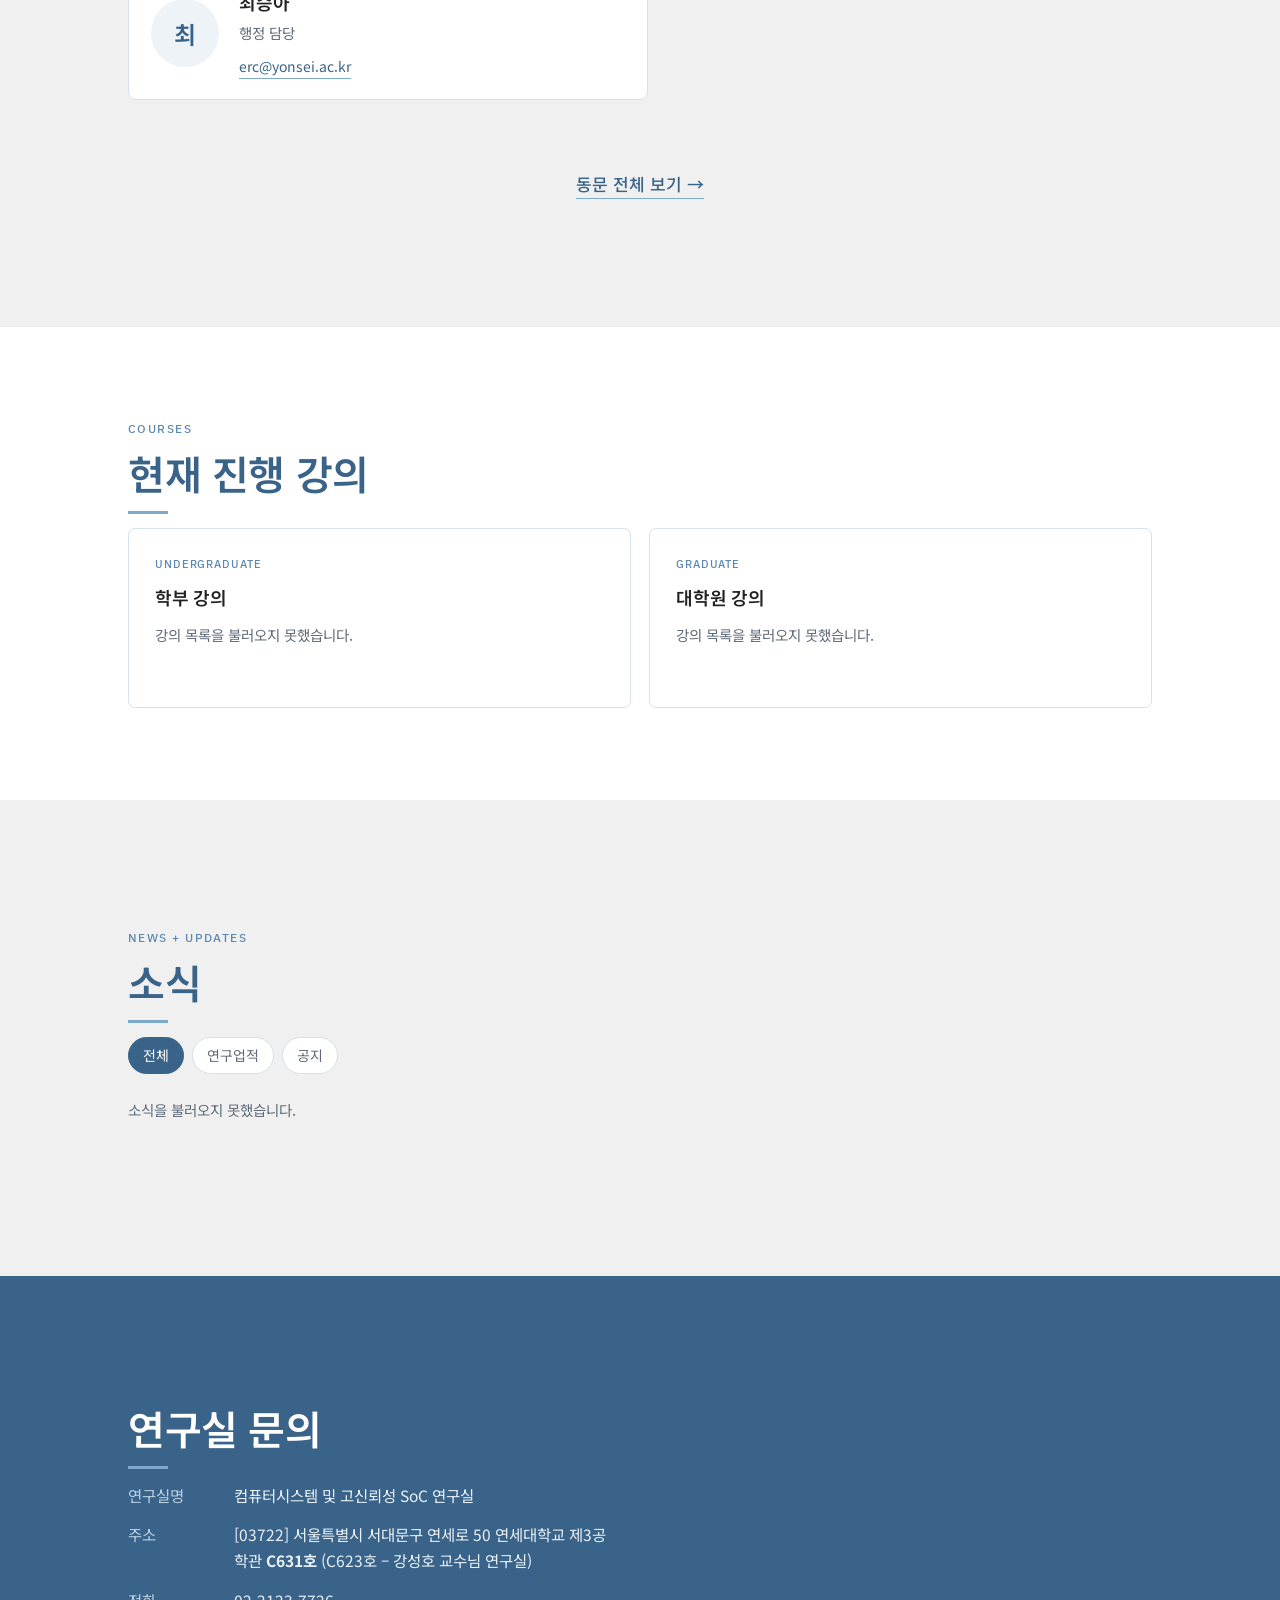
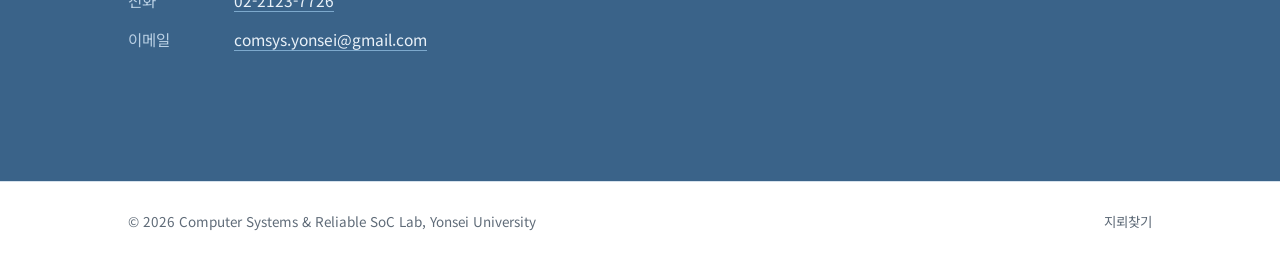
==== commit 59a43b6c: "Align about images contact map and partner logos" ====
--- a/index.html
+++ b/index.html
@@ -57,7 +57,7 @@
 -->
 <link rel="preconnect" href="https://fonts.googleapis.com">
 <link href="https://fonts.googleapis.com/css2?family=IBM+Plex+Sans+KR:wght@400;500;600&amp;family=Noto+Sans+KR:wght@400;500;700&amp;display=swap" rel="stylesheet">
-  <link rel="stylesheet" href="style.css?v=20260908-1">
+  <link rel="stylesheet" href="style.css?v=20260908-2">
 </head>
 <body>
 
--- a/style.css
+++ b/style.css
@@ -993,26 +993,25 @@
    ------------------------------------------------------------ */
 .partners{padding:0 0 clamp(34px,4vw,52px)}
 .partners .wrap{padding-top:clamp(28px,3.5vw,40px);border-top:1px solid var(--line)}
-/* 로고 폭이 제각각이라 균등 그리드에 넣으면 로고 사이 간격이 달라 보입니다.
-   flex + gap으로 두면 인접한 로고 사이 거리가 항상 같습니다. */
+/* 첫 로고와 마지막 로고를 본문 좌우 끝선에 맞추고,
+   가운데 로고는 각 열의 중심에 정렬합니다. */
 .partner-list{
   list-style:none;
   margin:0;
   padding:0;
-  display:flex;
-  flex-wrap:wrap;
+  display:grid;
+  grid-template-columns:repeat(4,minmax(0,1fr));
+  align-items:center;
+  gap:clamp(20px,2.5vw,36px);
+}
+.partner-list li{
+  display:flex;
+  min-width:0;
   align-items:center;
   justify-content:center;
-  gap:clamp(30px,3.4vw,50px);
-}
-.partner-list li{
-  display:flex;
-  flex:0 0 auto;
-  min-width:0;
-  max-width:100%;
-  align-items:center;
-  justify-content:center;
-}
+}
+.partner-list li:first-child{justify-content:flex-start}
+.partner-list li:last-child{justify-content:flex-end}
 .partner-logo{
   display:flex;
   min-width:0;
@@ -1038,15 +1037,15 @@
 .partner-logo-koreatest img{width:245px}
 .partner-logo-tall img{width:100px;max-height:94px}
 
-/* 한 줄에 넷이 더 들어가지 않는 폭부터 3+1로 외따로 떨어지지 않도록 2+2로 나눕니다. */
+/* 태블릿에서는 두 줄 모두 좌우 끝선이 맞는 2열로 전환합니다. */
 @media (max-width:900px){
   .partner-list{
+    grid-template-columns:repeat(2,minmax(0,1fr));
     gap:28px 34px;
   }
 
-  .partner-list li{
-    flex:0 0 calc(50% - 17px);
-  }
+  .partner-list li:nth-child(odd){justify-content:flex-start}
+  .partner-list li:nth-child(even){justify-content:flex-end}
 }
 
 @media (max-width:760px){
@@ -1060,11 +1059,16 @@
 
 @media (max-width:600px){
   .partner-list{
+    grid-template-columns:1fr;
     gap:26px;
   }
 
-  .partner-list li{
-    flex:0 0 100%;
+  .partner-list li,
+  .partner-list li:first-child,
+  .partner-list li:last-child,
+  .partner-list li:nth-child(odd),
+  .partner-list li:nth-child(even){
+    justify-content:center;
   }
 }
 
@@ -1199,16 +1203,21 @@
 .contact{background:var(--bg-deep);color:#eaf2f9}
 .contact h2{color:#fff}
 .contact h2::after{background:#7da9cd}
-.contact .wrap{display:grid;grid-template-columns:1fr 1fr;gap:48px}
-@media (max-width:820px){.contact .wrap{grid-template-columns:1fr}}
+.contact .wrap{display:grid;grid-template-columns:1fr 1fr;align-items:stretch;gap:48px}
+@media (max-width:820px){
+  .contact .wrap{grid-template-columns:1fr}
+}
 .contact dl{display:grid;grid-template-columns:90px 1fr;row-gap:14px;column-gap:16px;font-size:15.5px}
 .contact dt{color:#b9d0e4}
 .contact dd a{border-bottom:1px solid #7da9cd}
 .contact-lang-en{display:none}
 html[lang="en"] .contact-lang-kr{display:none}
 html[lang="en"] .contact-lang-en{display:inline}
-.contact .map{aspect-ratio:4/3;border:0;border-radius:8px;width:100%;filter:grayscale(.3)}
+.contact .map{display:block;width:100%;height:auto;min-height:0;align-self:stretch;border:0;border-radius:8px;filter:grayscale(.3)}
 .contact p{color:#d6e4f0;max-width:48ch;margin-bottom:24px}
+@media (max-width:820px){
+  .contact .map{height:clamp(220px,48vw,320px)}
+}
  
 footer{padding:28px 0;font-size:13.5px;color:var(--ink-soft);border-top:1px solid var(--line)}
 footer .wrap{display:flex;justify-content:space-between;flex-wrap:wrap;gap:8px}
@@ -1230,7 +1239,8 @@
 }
 
 .about-intro{
-  max-width:920px;
+  width:100%;
+  max-width:none;
   margin:40px 0 36px;
   color:var(--ink);
 }
@@ -2658,7 +2668,8 @@
 }
 
 .about-article{
-  max-width:920px;
+  width:100%;
+  max-width:none;
   color:var(--ink);
 }
 
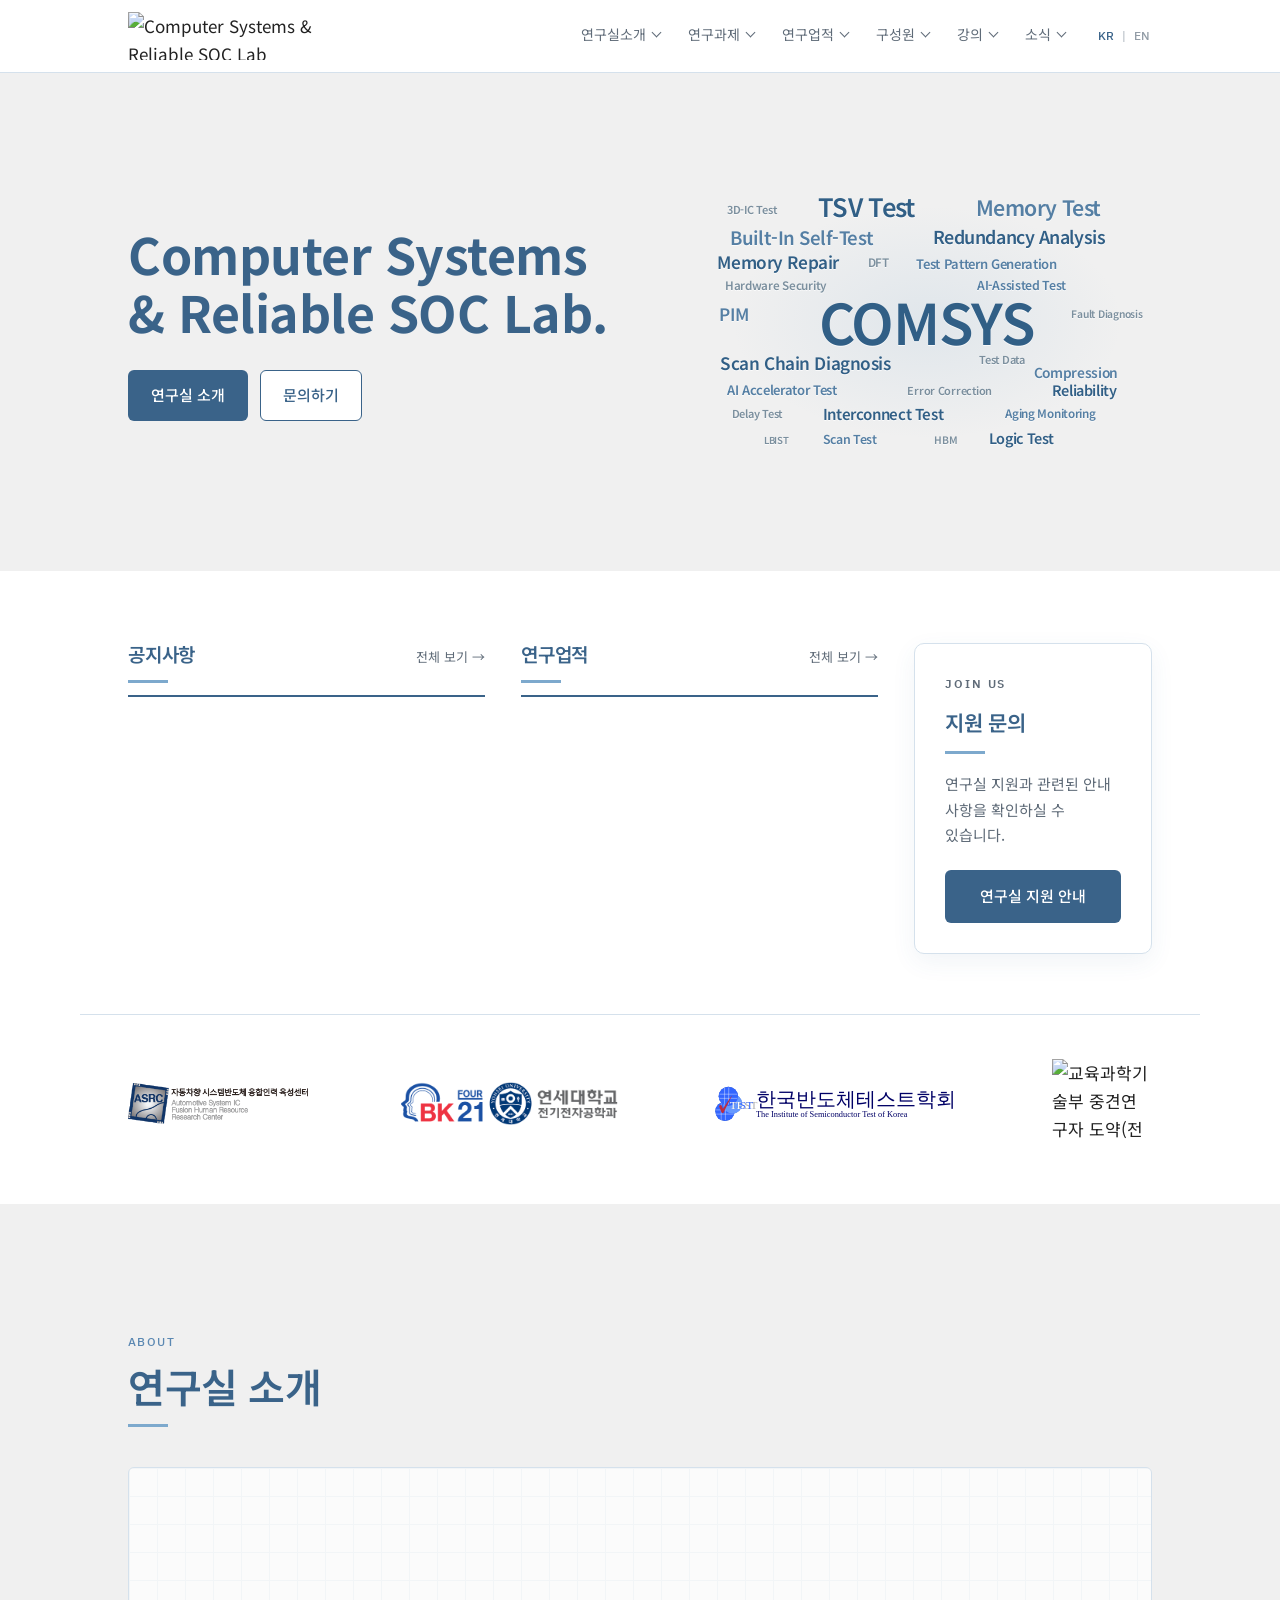
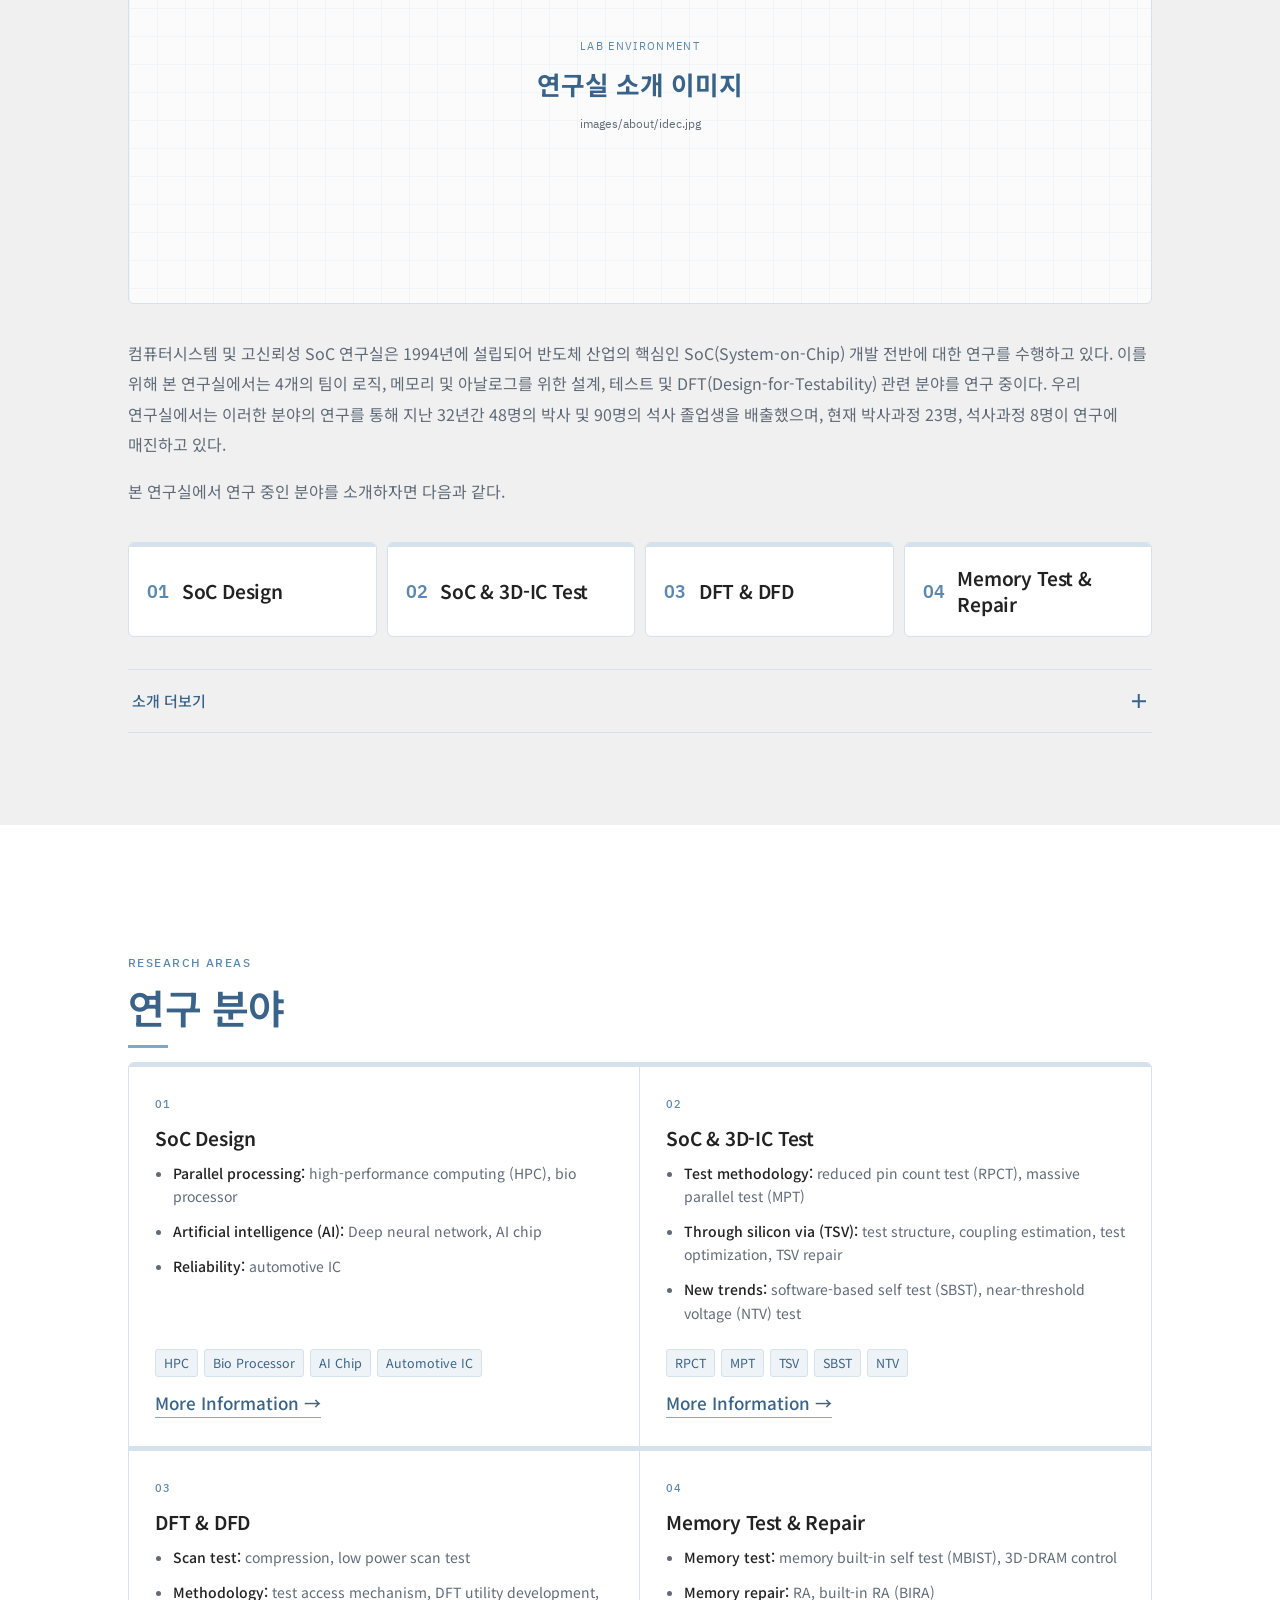
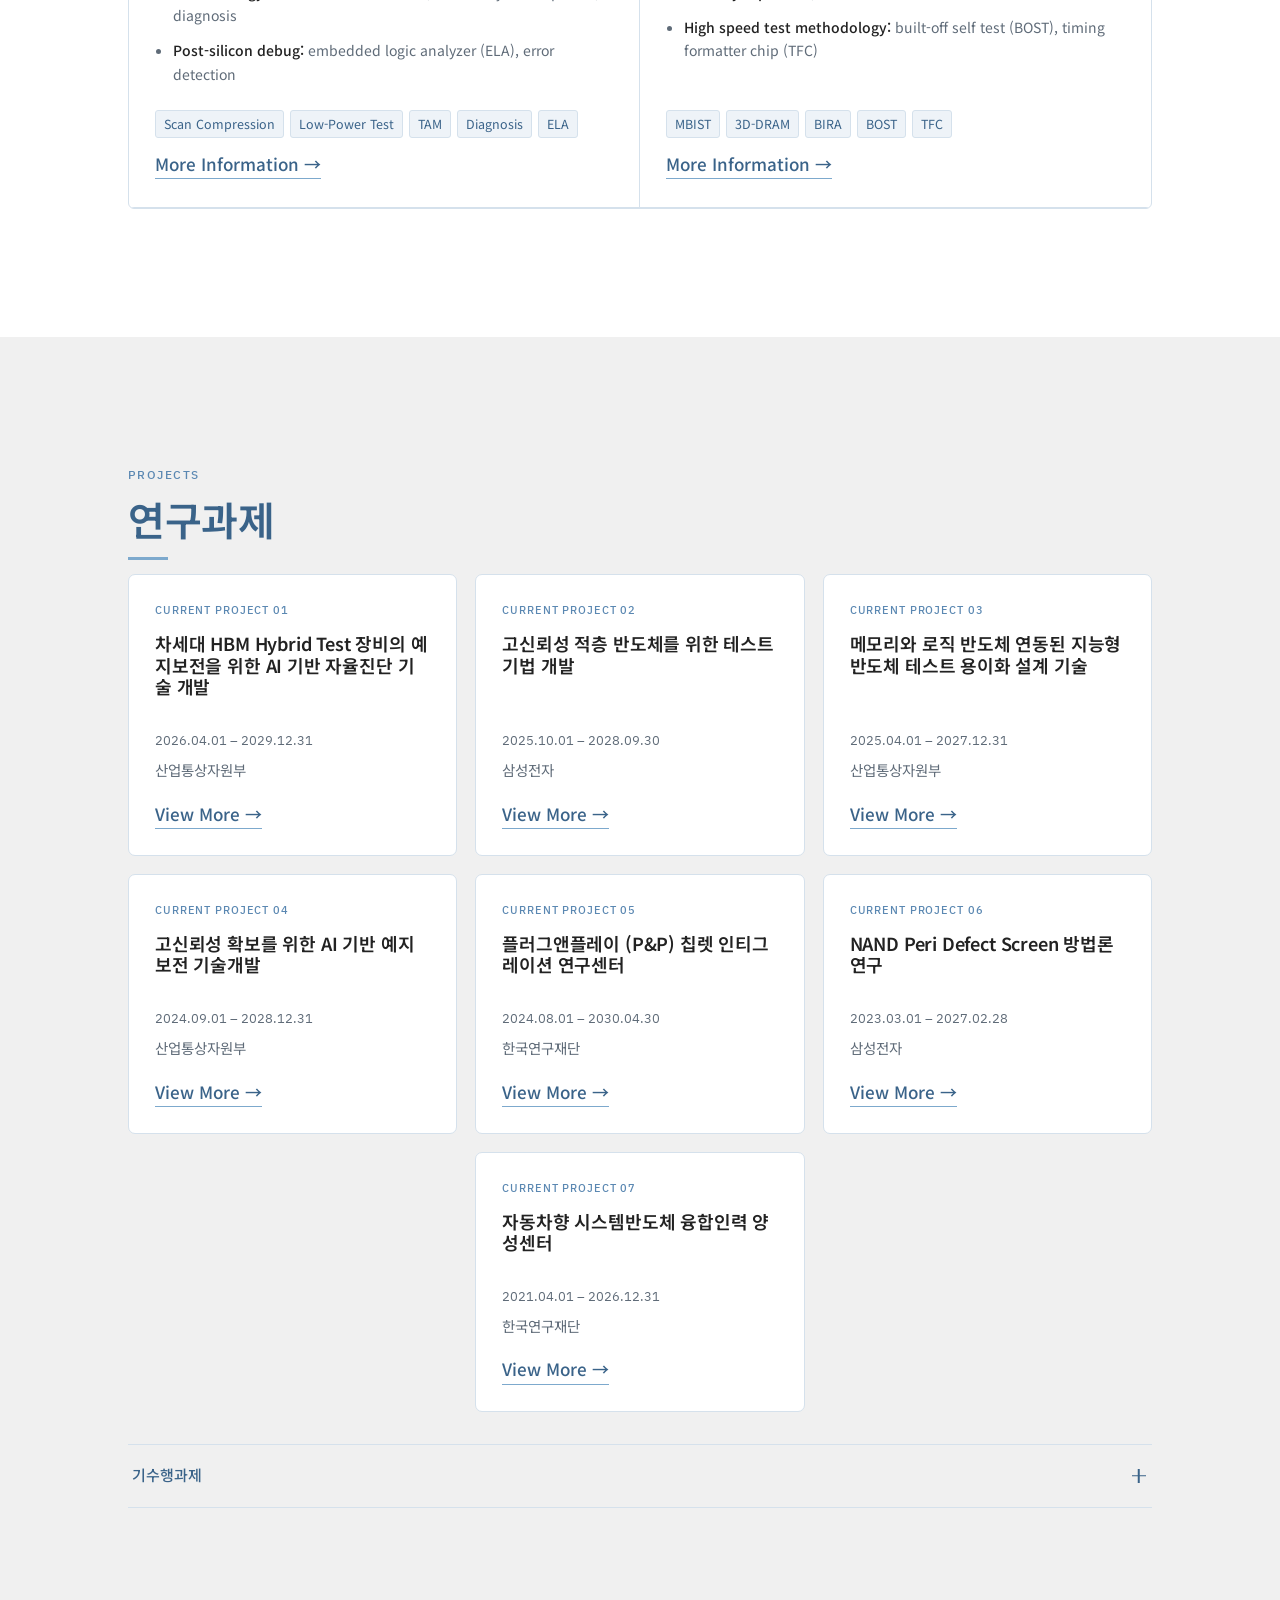
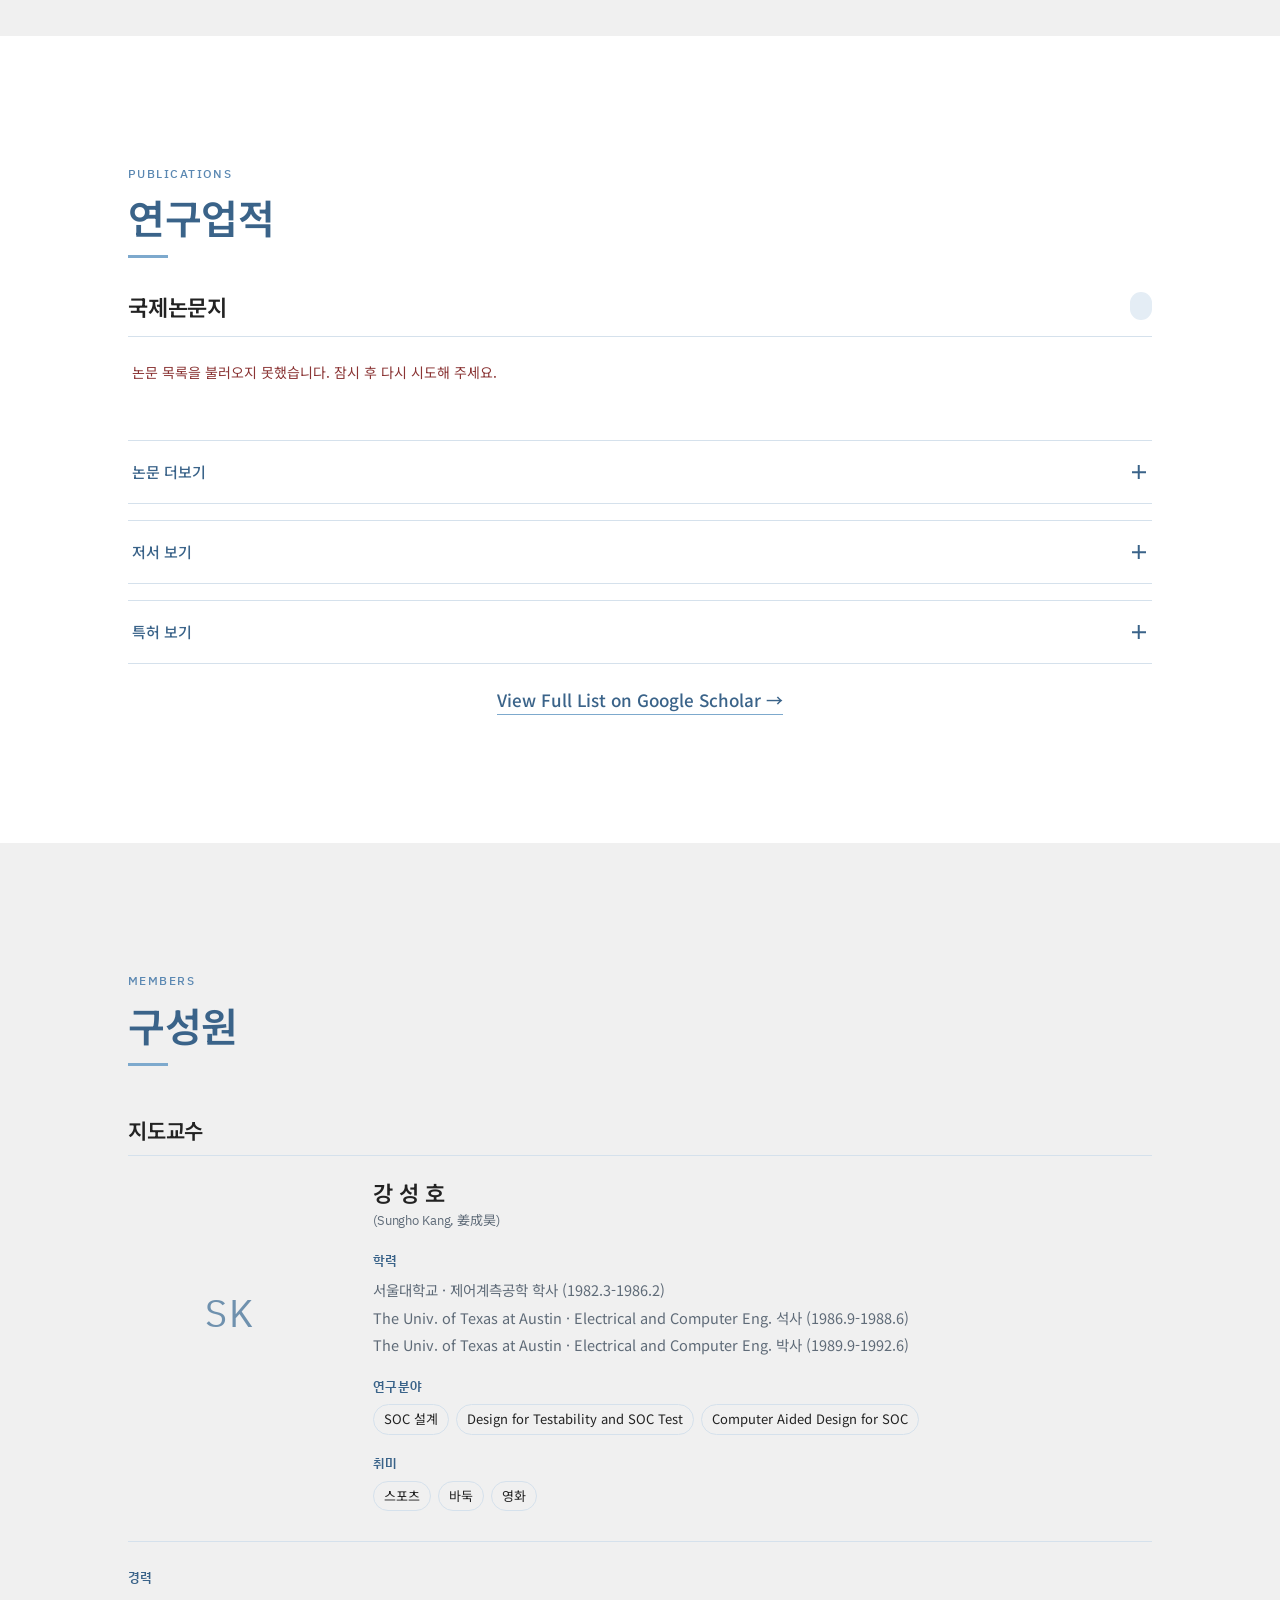
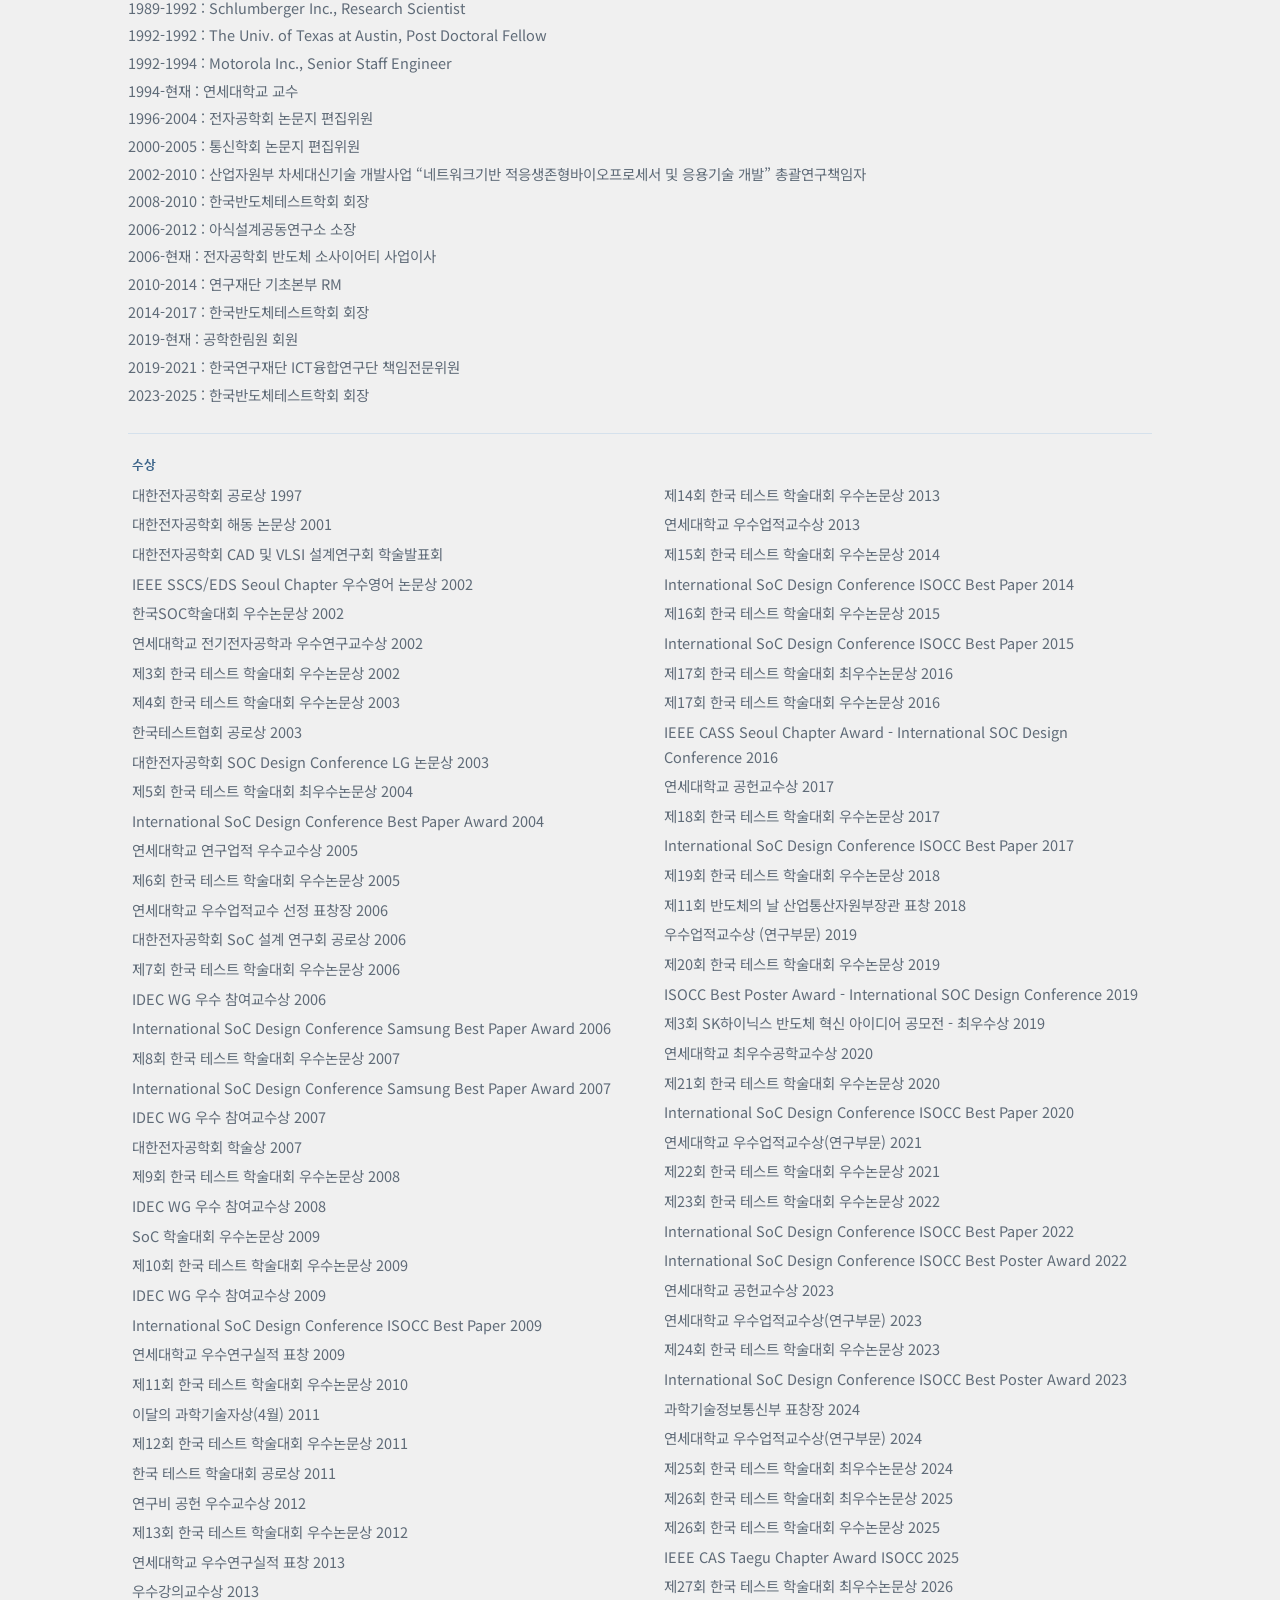
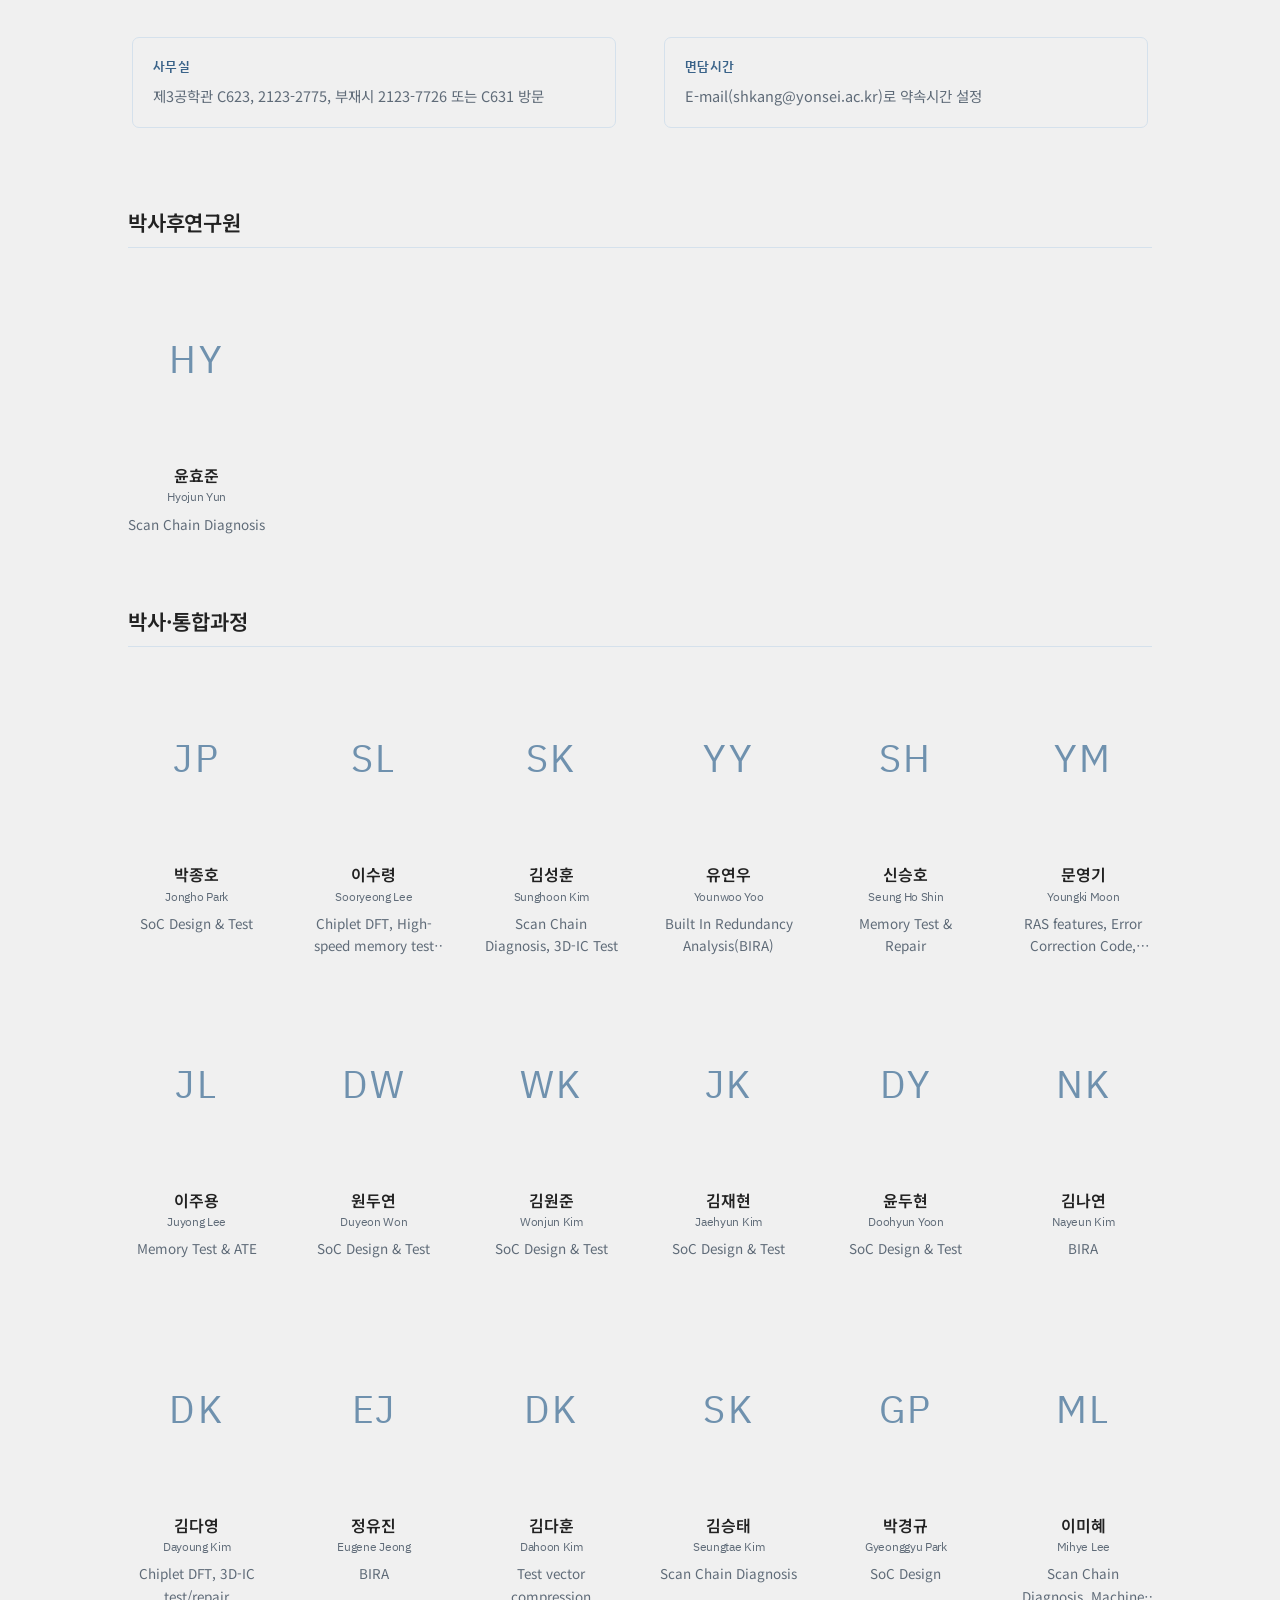
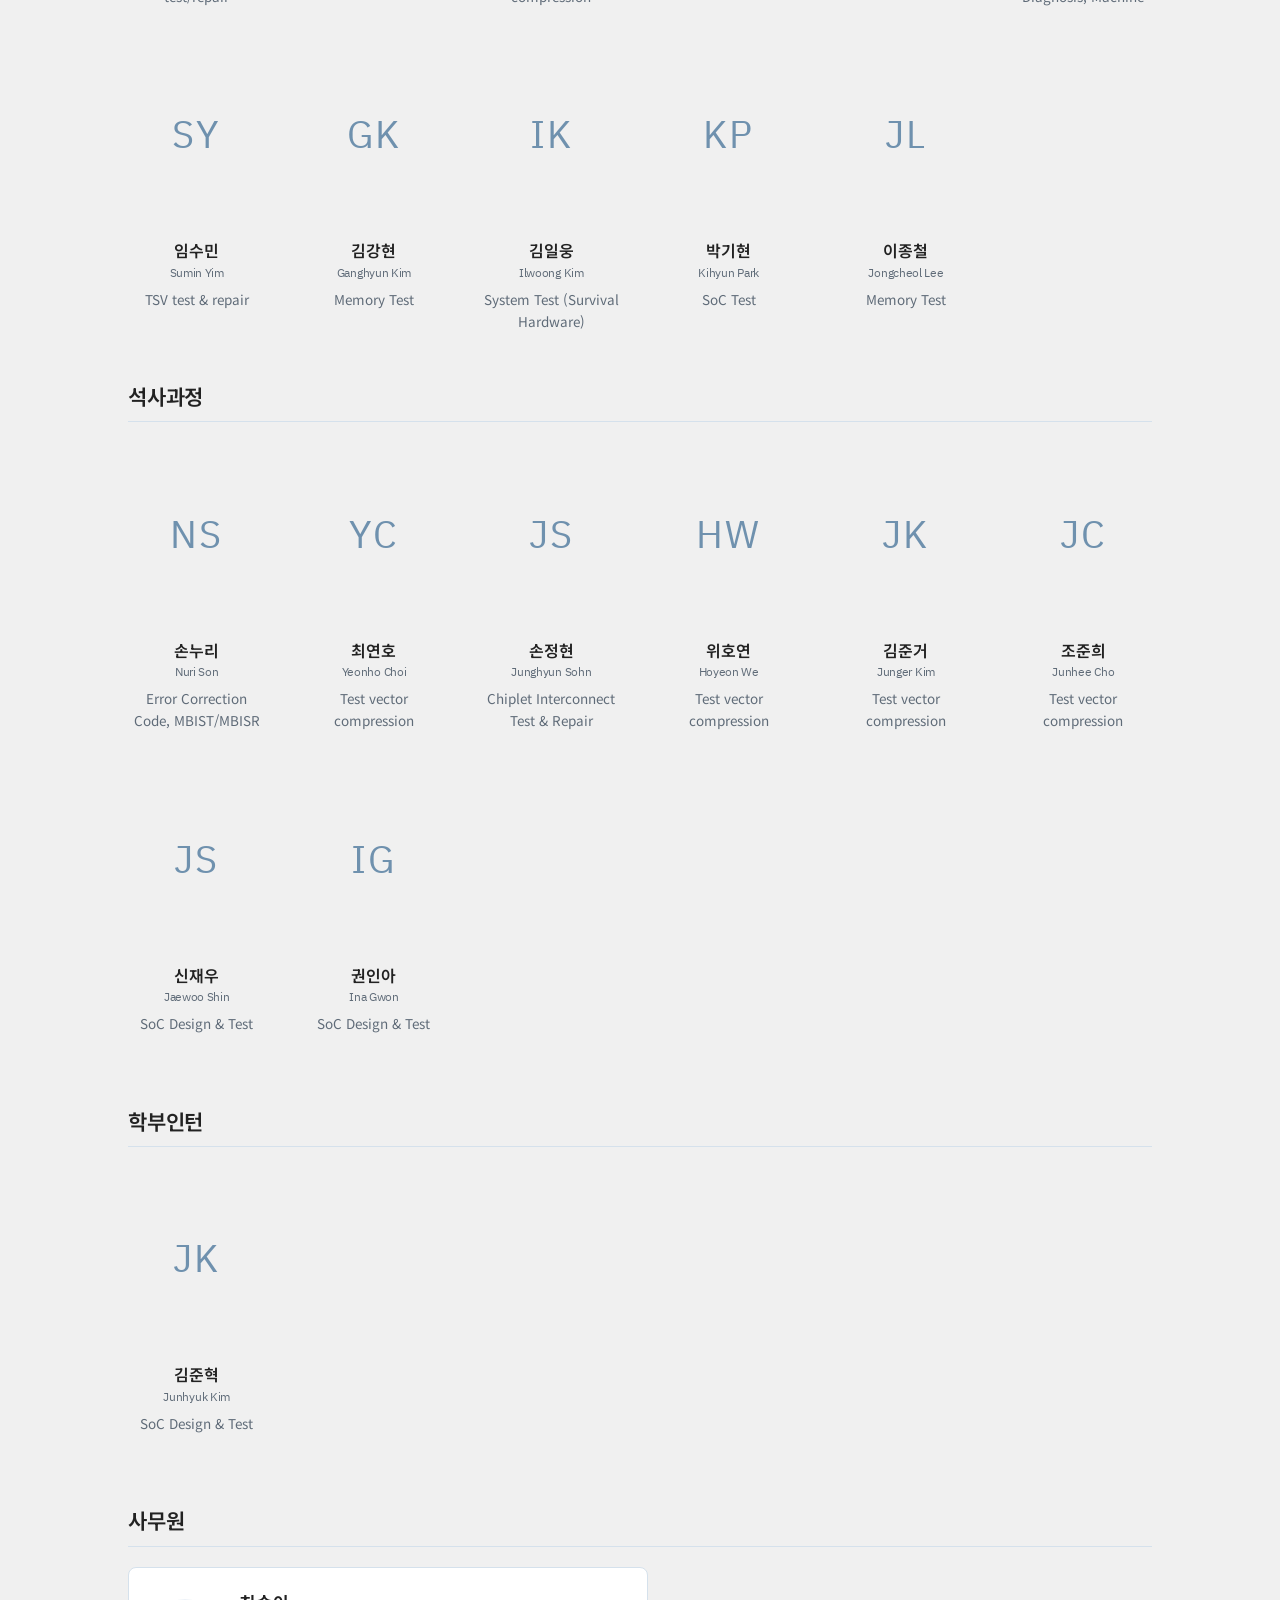
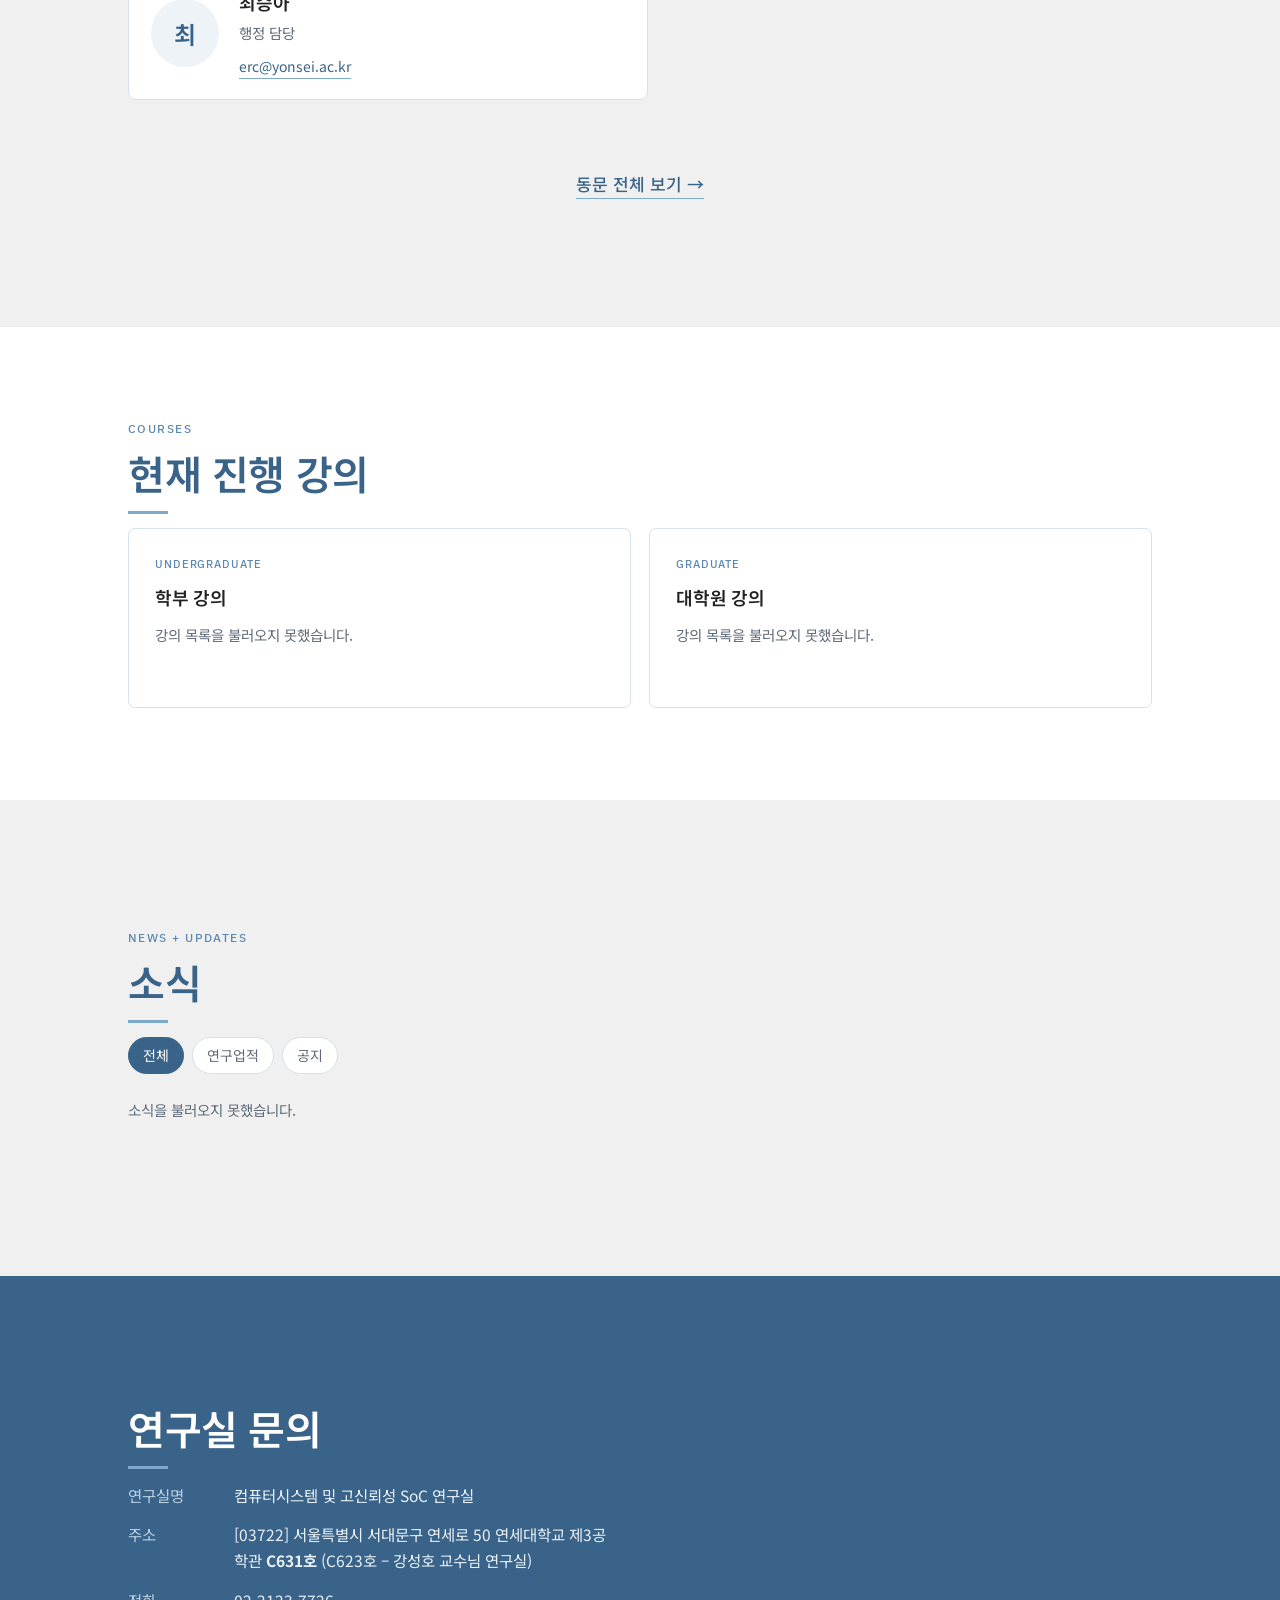
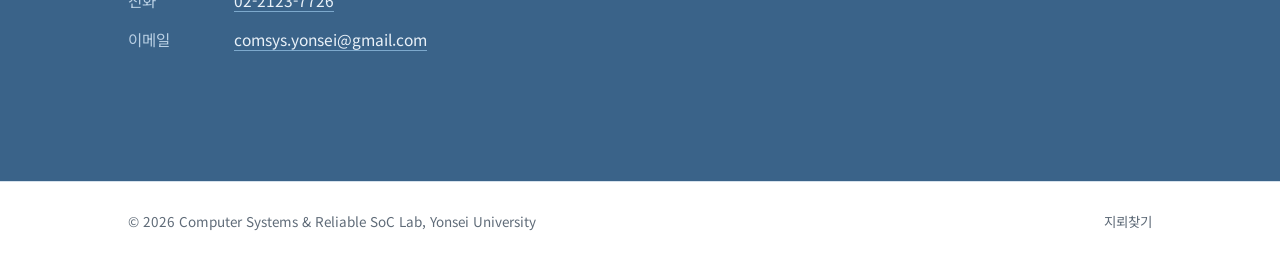
==== commit f0d48e8d: "Equalize partner logo spacing and adjust member photos" ====
--- a/index.html
+++ b/index.html
@@ -57,7 +57,7 @@
 -->
 <link rel="preconnect" href="https://fonts.googleapis.com">
 <link href="https://fonts.googleapis.com/css2?family=IBM+Plex+Sans+KR:wght@400;500;600&amp;family=Noto+Sans+KR:wght@400;500;700&amp;display=swap" rel="stylesheet">
-  <link rel="stylesheet" href="style.css?v=20260908-2">
+  <link rel="stylesheet" href="style.css?v=20260908-3">
 </head>
 <body>
 
@@ -613,7 +613,7 @@
 </section>
 
 <!-- ================= 구성원 ================= -->
-<section id="members" class="band" data-members-source="members.json?v=20260908-3">
+<section id="members" class="band" data-members-source="members.json?v=20260908-4">
   <div class="wrap">
     <p class="eyebrow">MEMBERS</p>
     <h2 data-kr="구성원" data-en="Members">구성원</h2>
@@ -743,6 +743,6 @@
   </div>
 </footer>
   
-  <script src="script.js?v=20260908-1"></script>
+  <script src="script.js?v=20260908-2"></script>
 </body>
 </html>
--- a/style.css
+++ b/style.css
@@ -993,25 +993,24 @@
    ------------------------------------------------------------ */
 .partners{padding:0 0 clamp(34px,4vw,52px)}
 .partners .wrap{padding-top:clamp(28px,3.5vw,40px);border-top:1px solid var(--line)}
-/* 첫 로고와 마지막 로고를 본문 좌우 끝선에 맞추고,
-   가운데 로고는 각 열의 중심에 정렬합니다. */
+/* 실제 로고의 좌우 외곽을 기준으로 같은 간격을 유지합니다. */
 .partner-list{
   list-style:none;
   margin:0;
   padding:0;
-  display:grid;
-  grid-template-columns:repeat(4,minmax(0,1fr));
+  display:flex;
+  flex-wrap:nowrap;
   align-items:center;
+  justify-content:space-between;
   gap:clamp(20px,2.5vw,36px);
 }
 .partner-list li{
   display:flex;
+  flex:0 1 auto;
   min-width:0;
   align-items:center;
   justify-content:center;
 }
-.partner-list li:first-child{justify-content:flex-start}
-.partner-list li:last-child{justify-content:flex-end}
 .partner-logo{
   display:flex;
   min-width:0;
@@ -1040,6 +1039,7 @@
 /* 태블릿에서는 두 줄 모두 좌우 끝선이 맞는 2열로 전환합니다. */
 @media (max-width:900px){
   .partner-list{
+    display:grid;
     grid-template-columns:repeat(2,minmax(0,1fr));
     gap:28px 34px;
   }
@@ -1952,6 +1952,8 @@
   height:100%;
   object-fit:cover;
   object-position:center top;
+  transform:scale(var(--member-photo-scale,1));
+  transform-origin:center top;
 }
 
 .member-photo-placeholder{
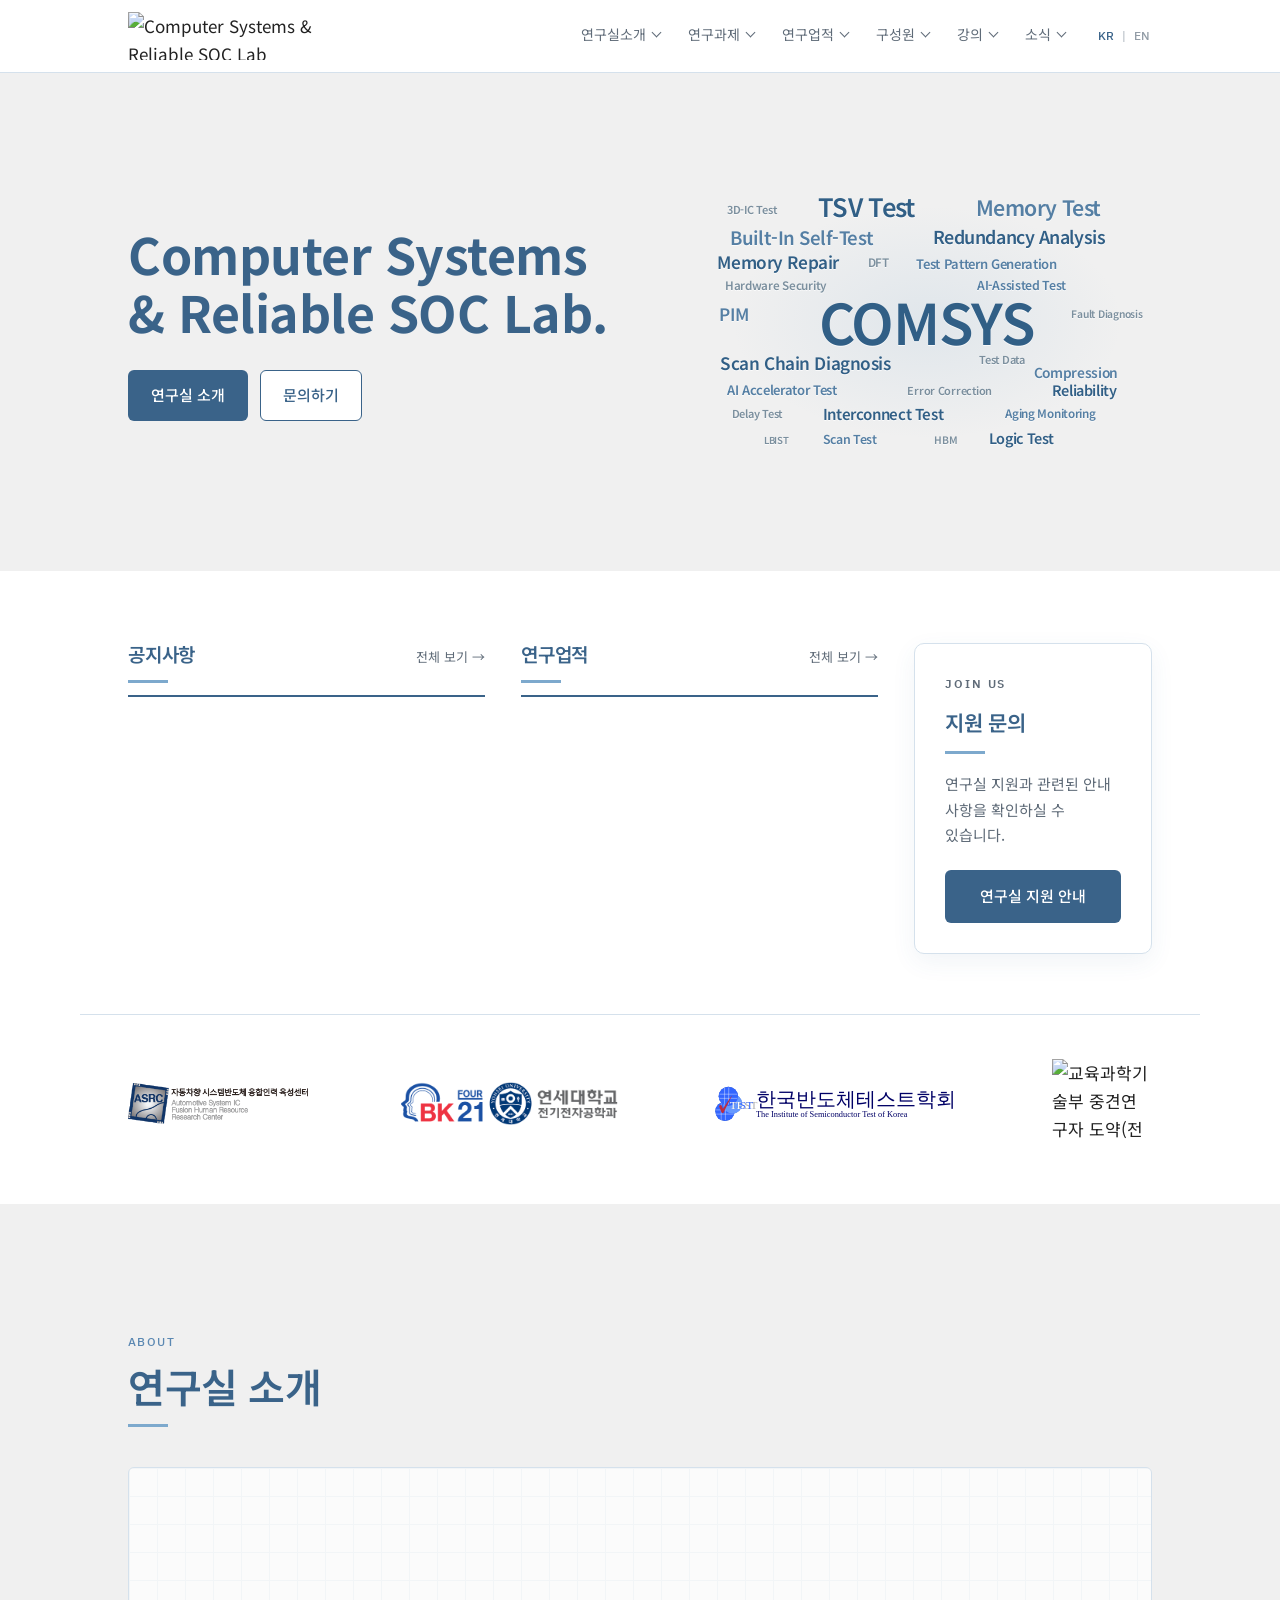
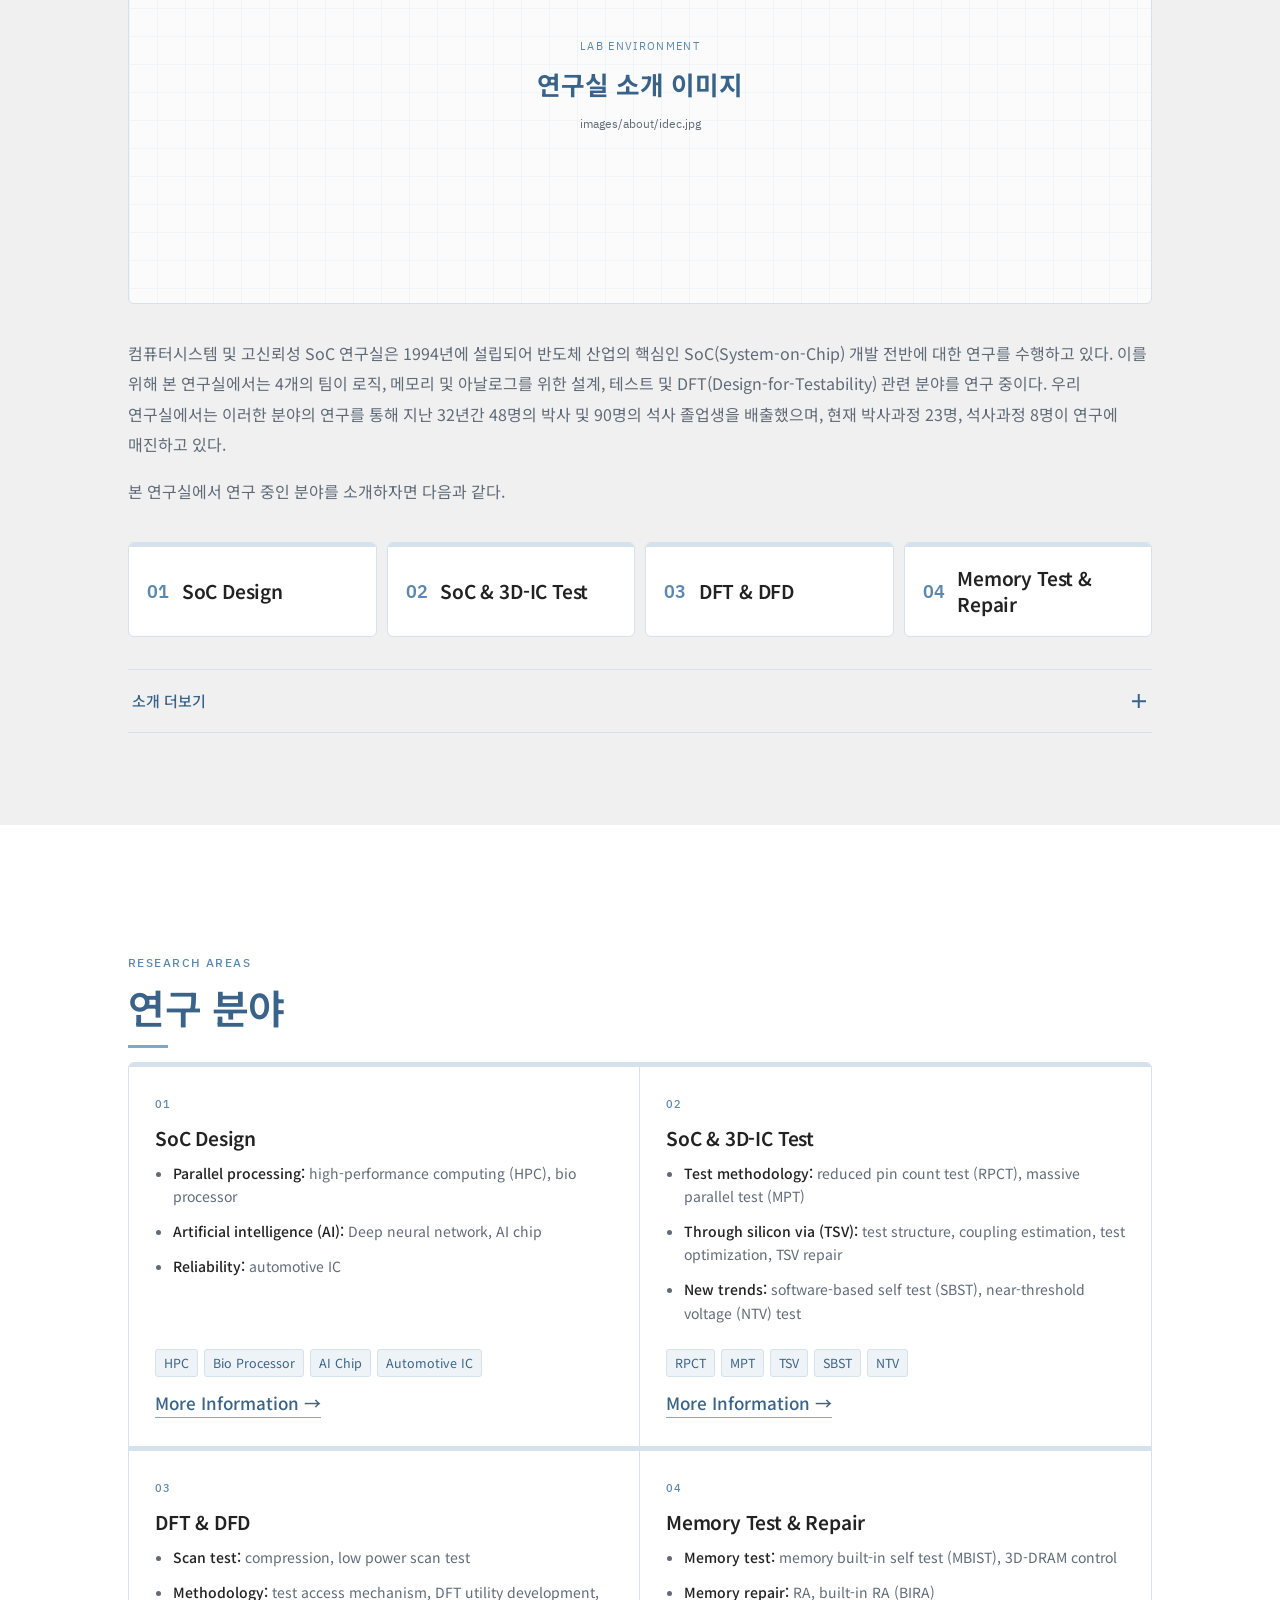
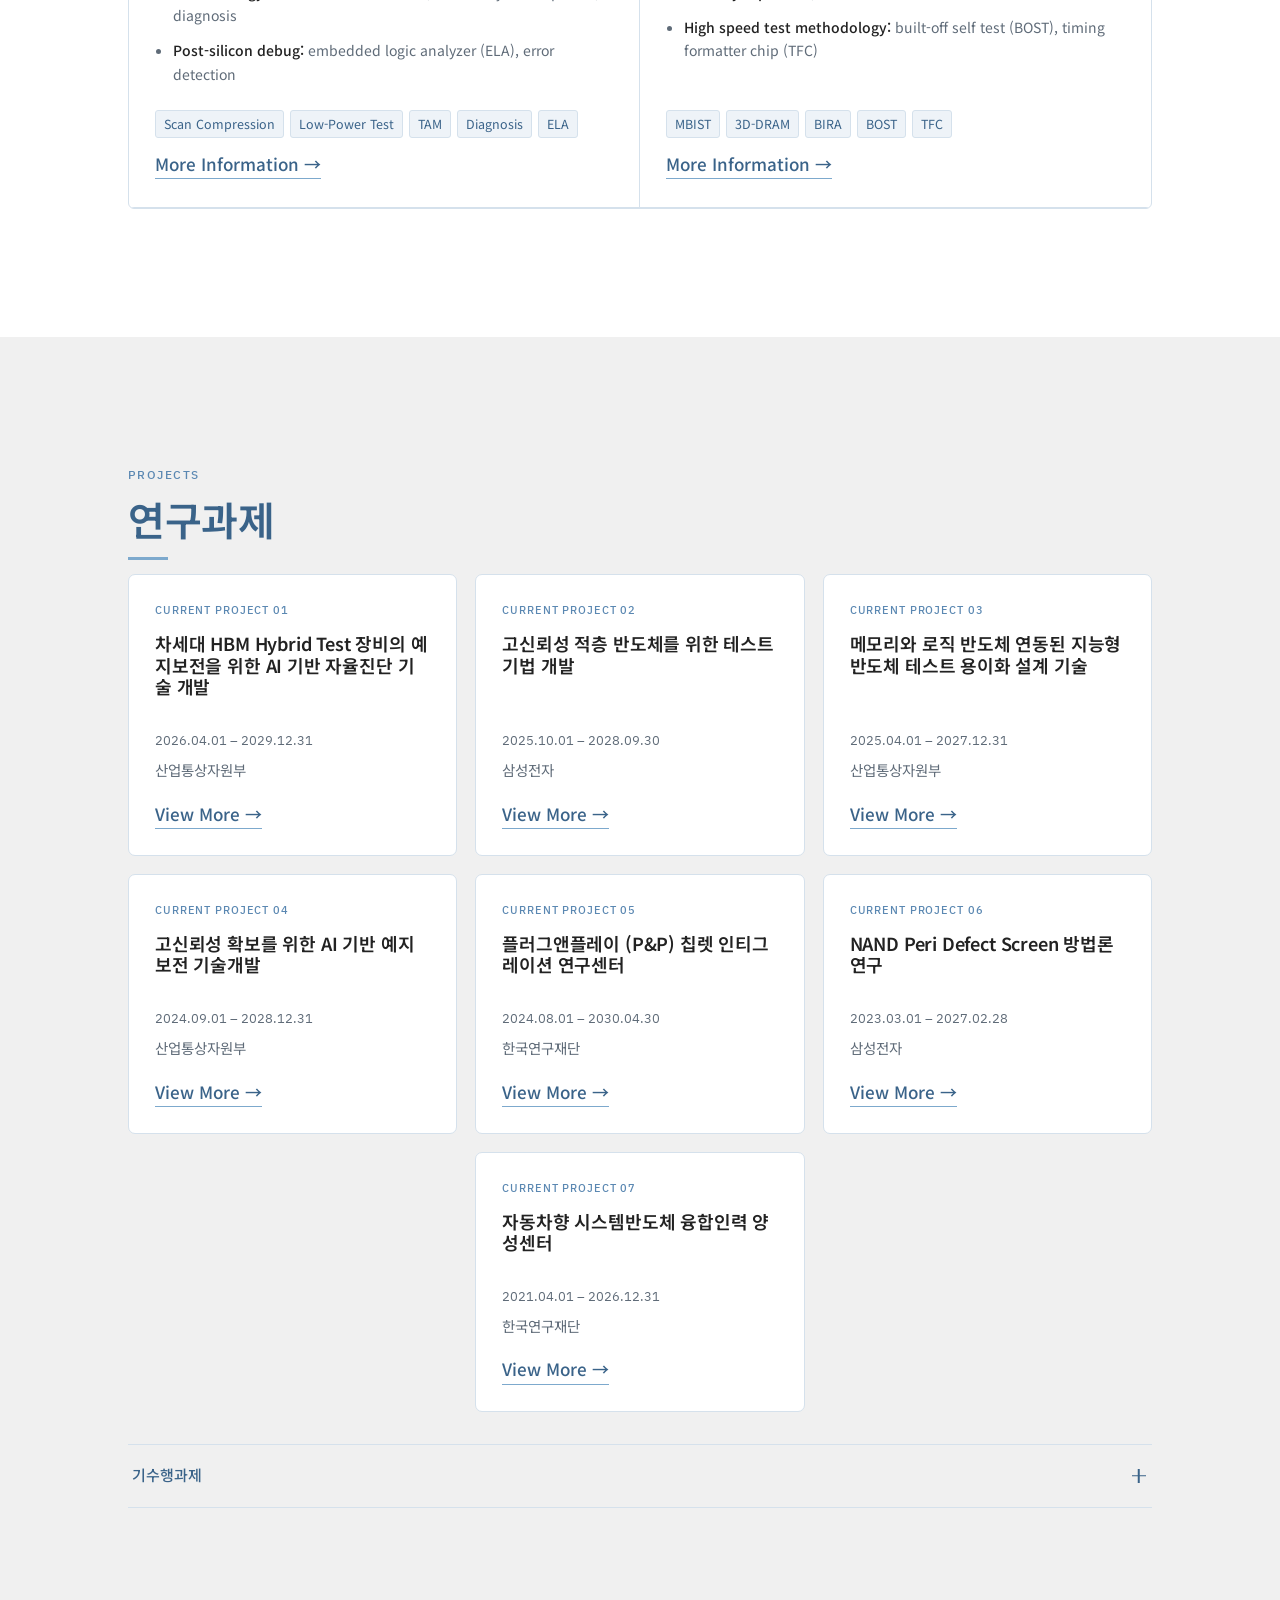
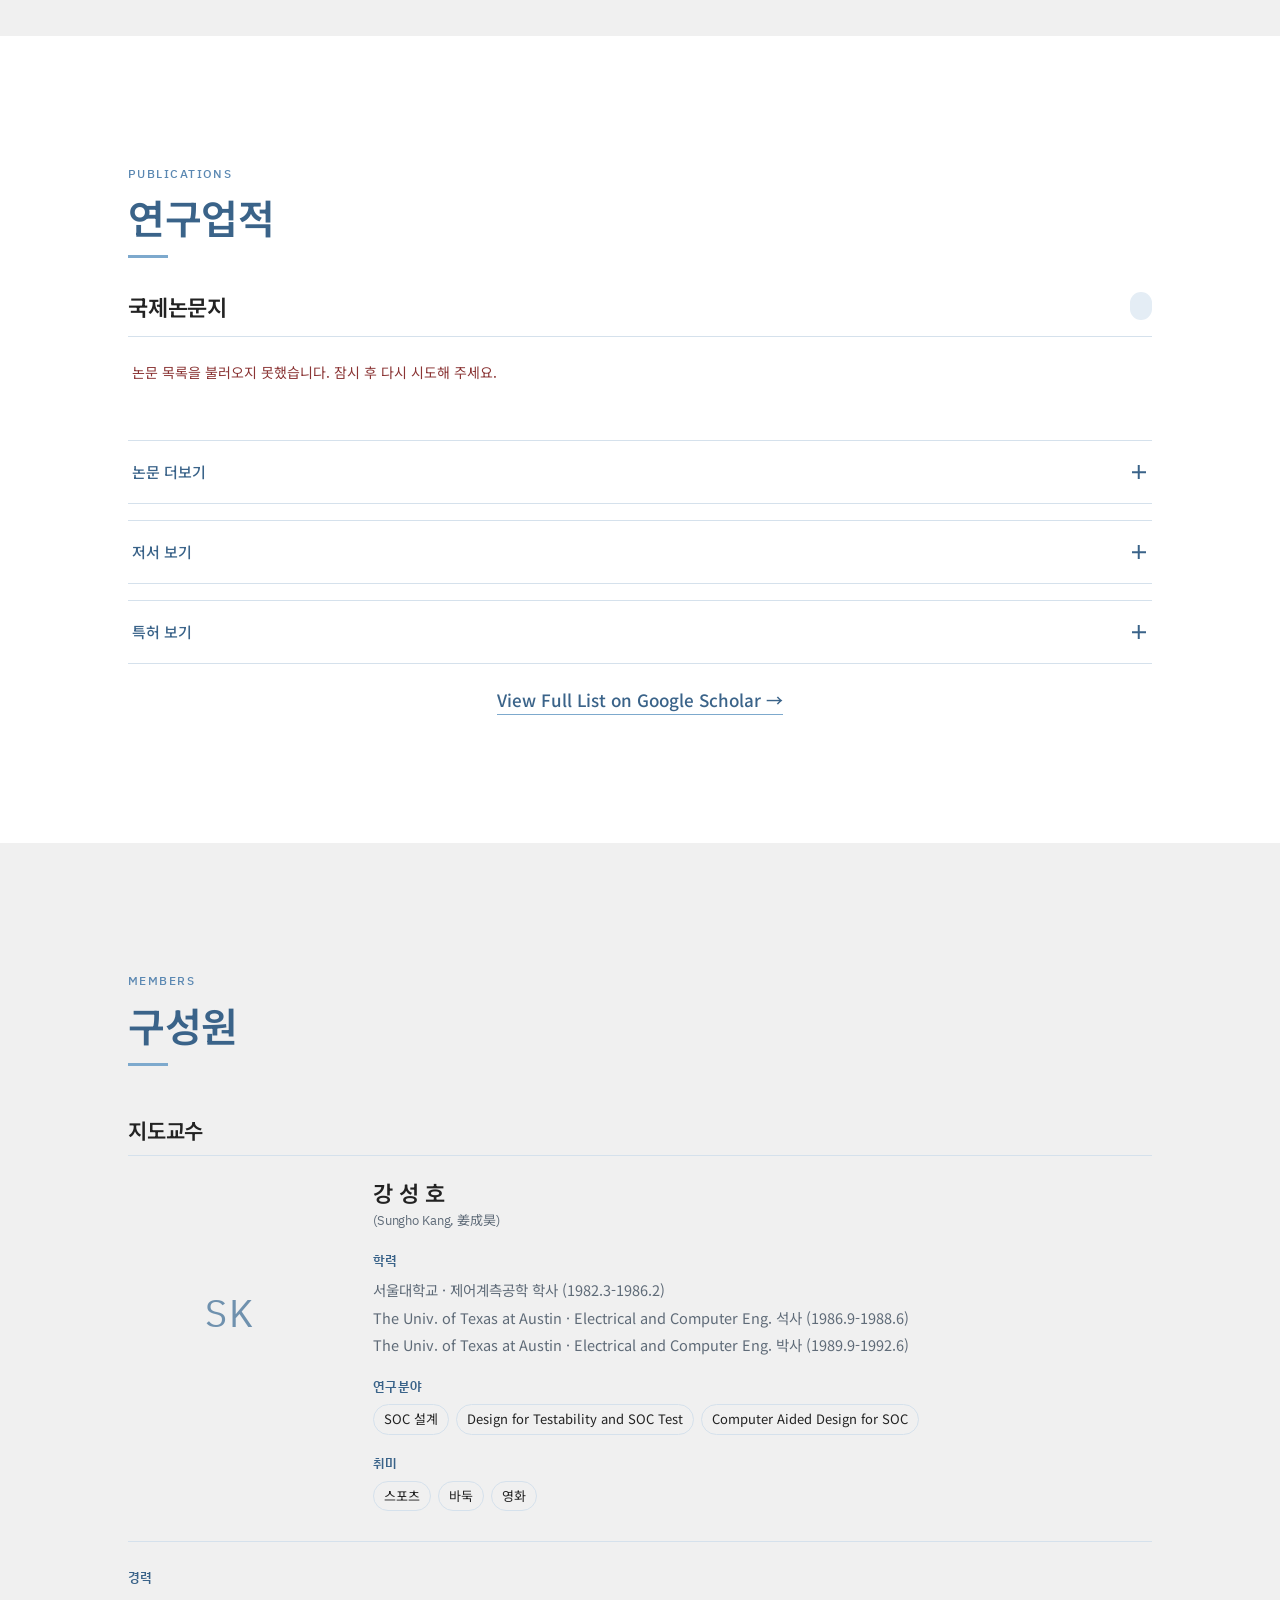
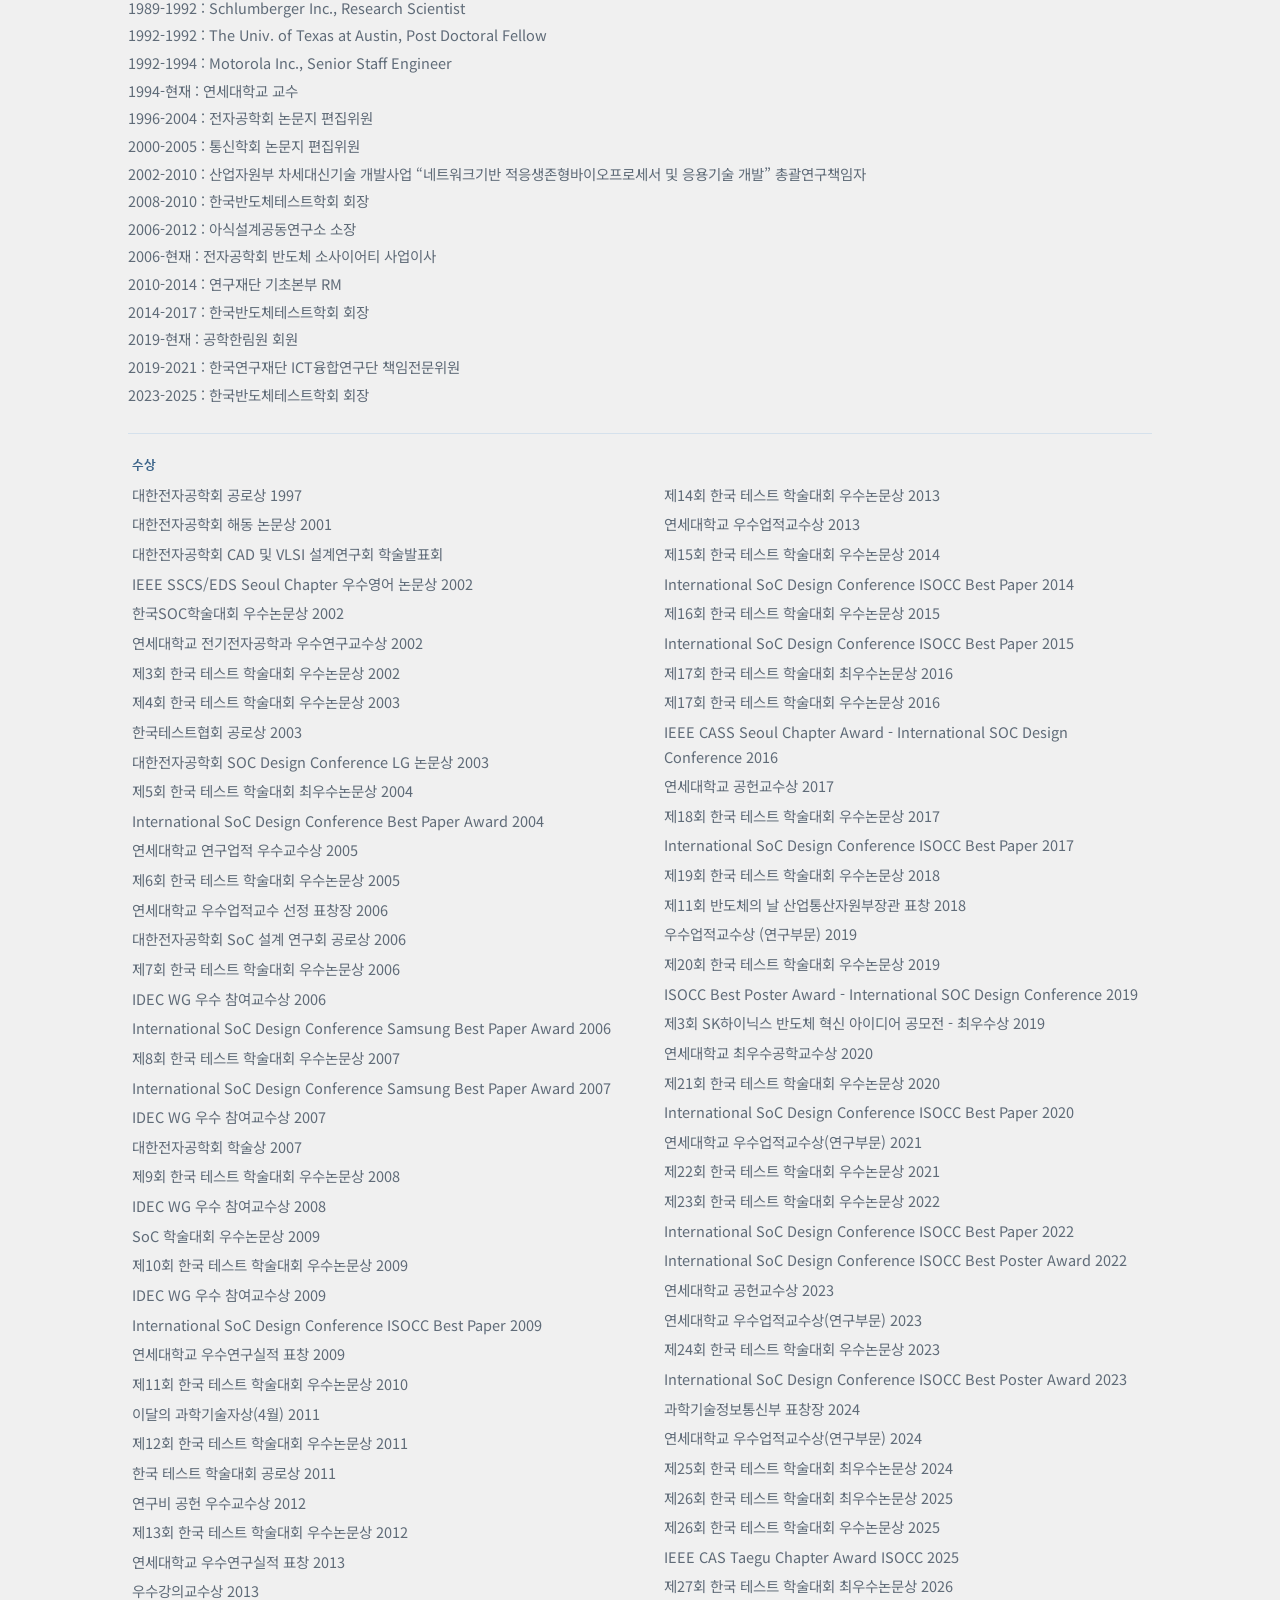
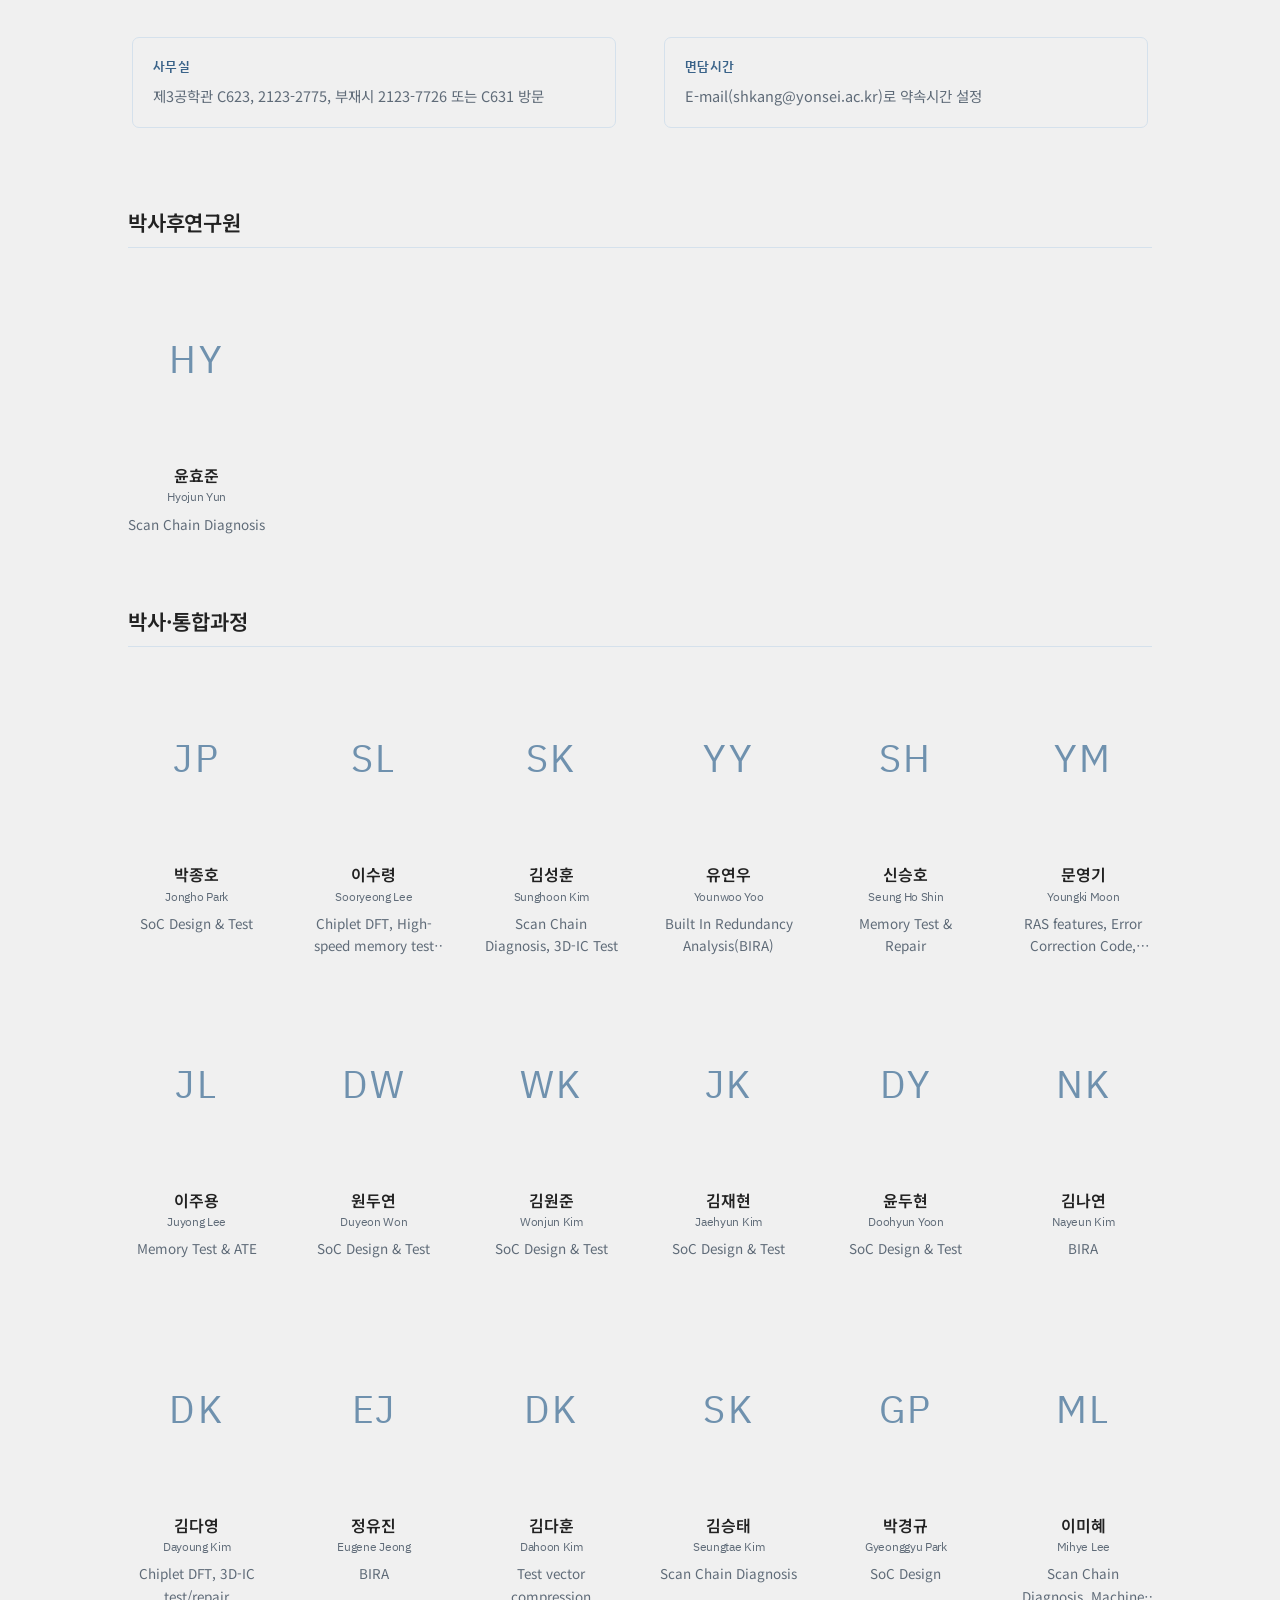
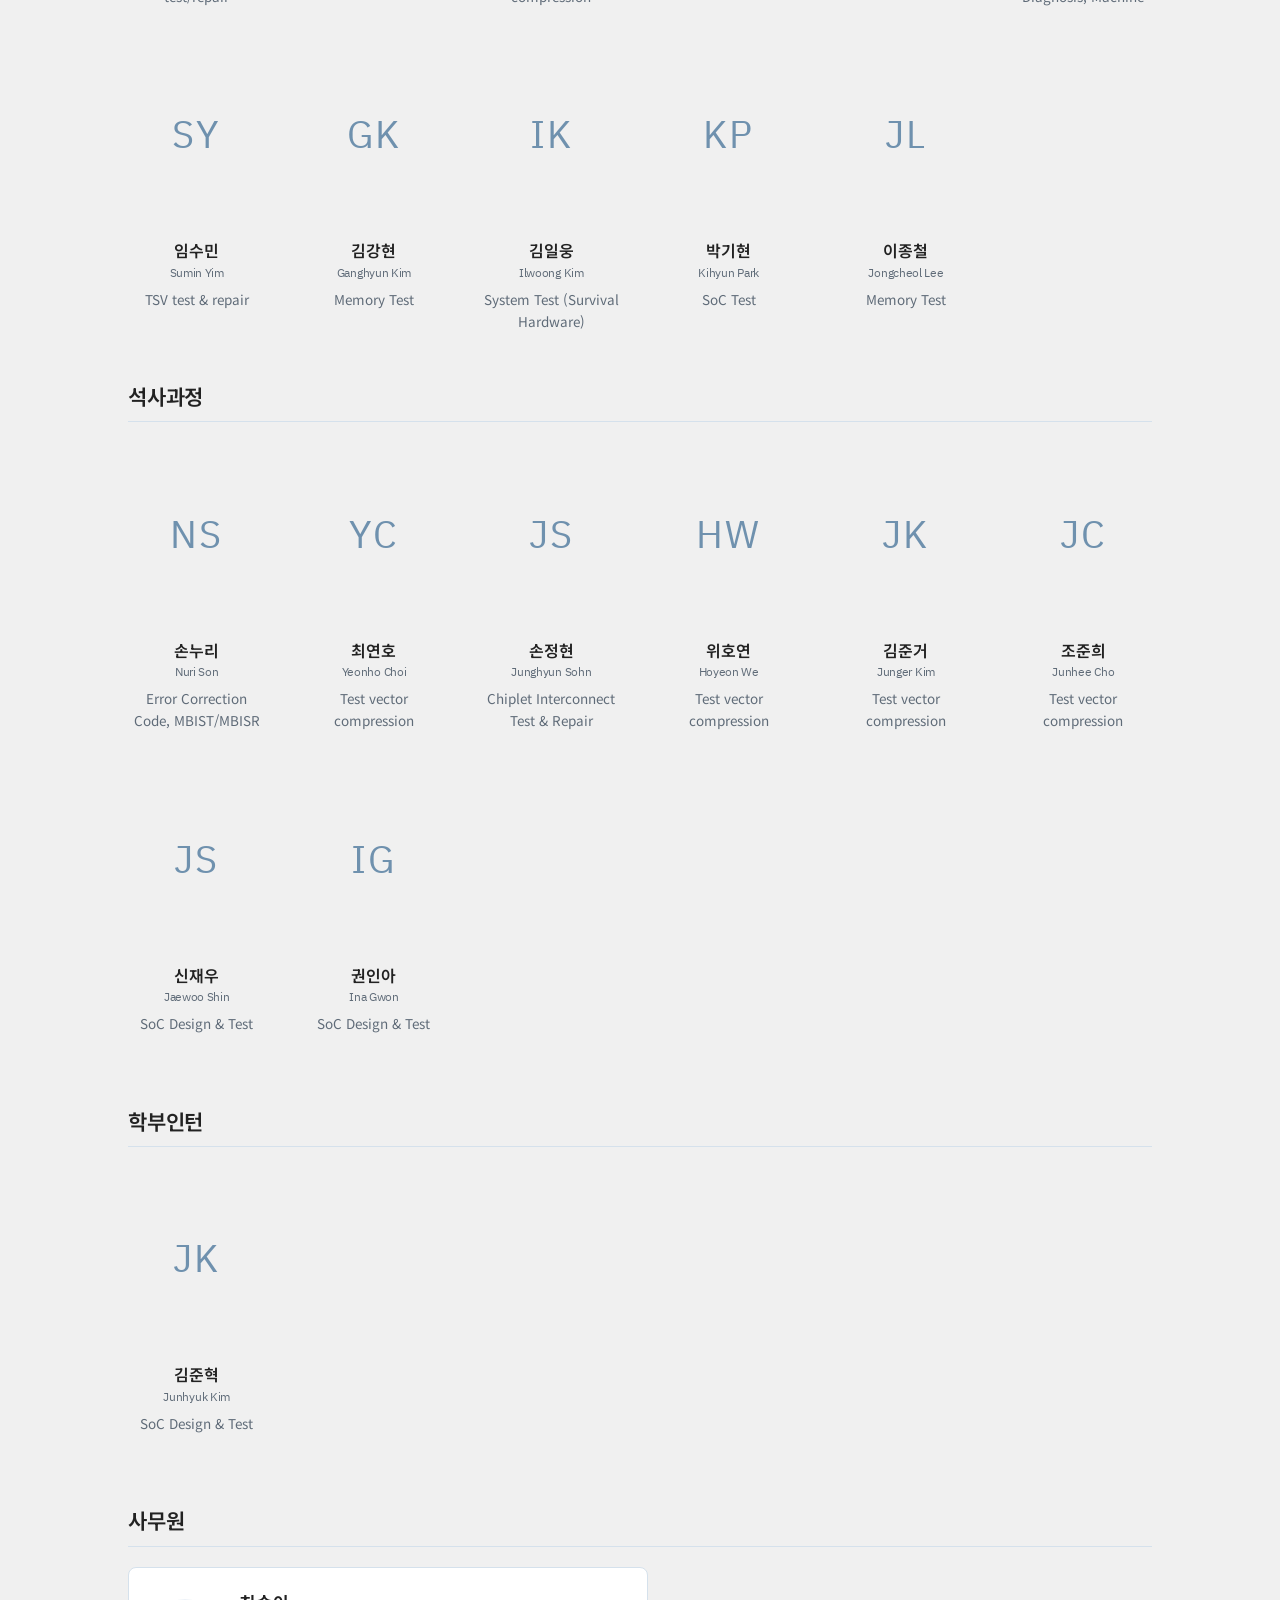
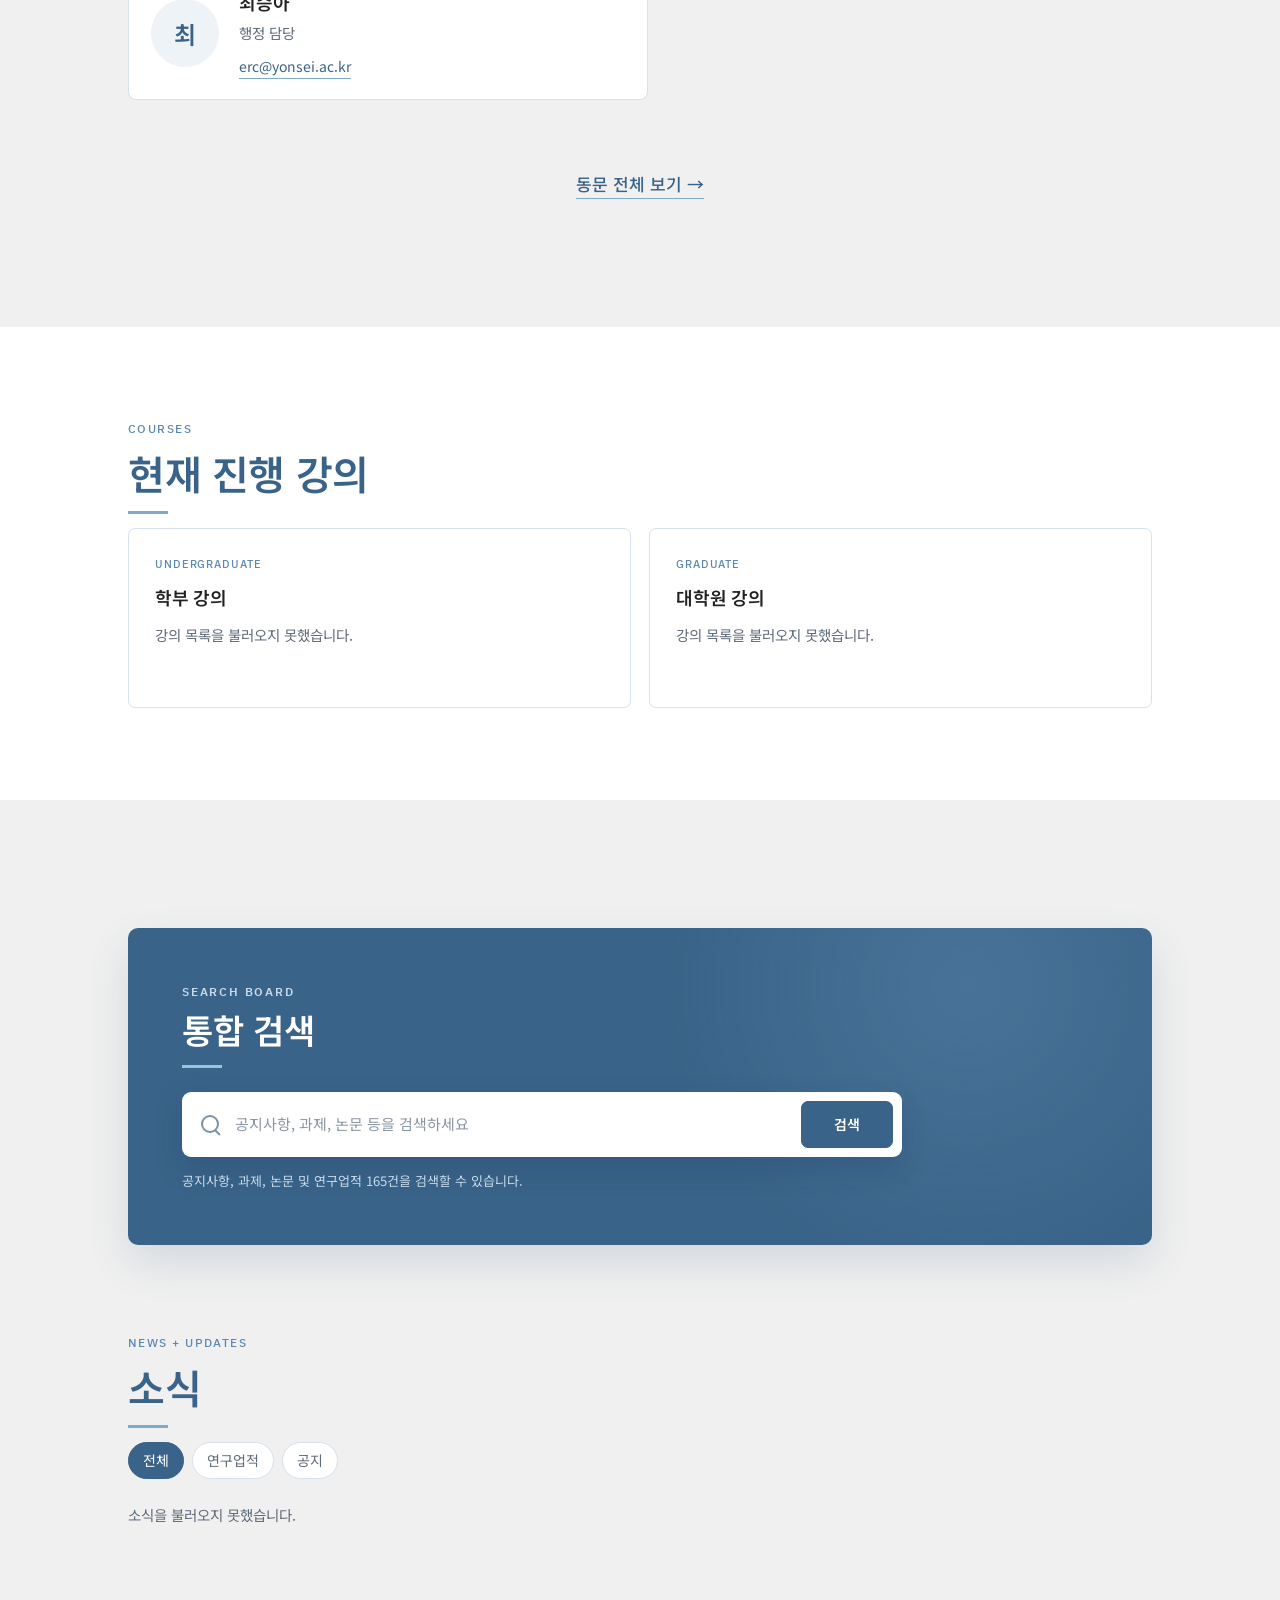
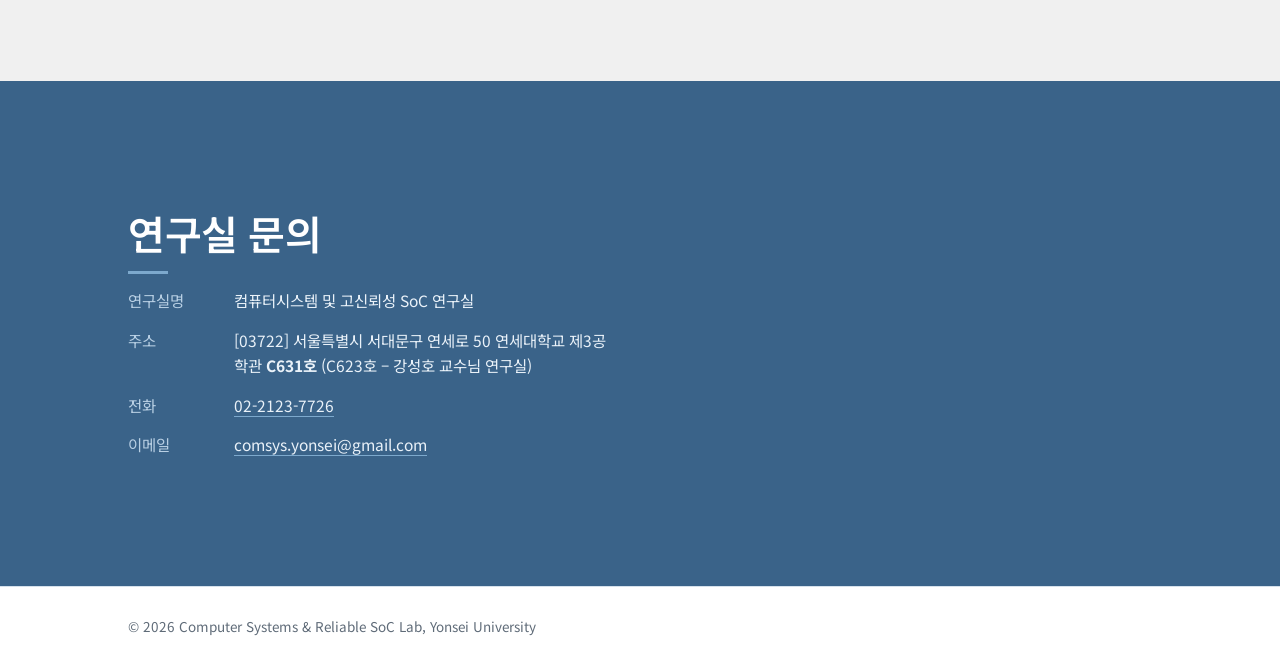
==== commit cf71c48e: "Add integrated site search and refine member photos" ====
--- a/index.html
+++ b/index.html
@@ -57,7 +57,7 @@
 -->
 <link rel="preconnect" href="https://fonts.googleapis.com">
 <link href="https://fonts.googleapis.com/css2?family=IBM+Plex+Sans+KR:wght@400;500;600&amp;family=Noto+Sans+KR:wght@400;500;700&amp;display=swap" rel="stylesheet">
-  <link rel="stylesheet" href="style.css?v=20260908-3">
+  <link rel="stylesheet" href="style.css?v=20260908-4">
 </head>
 <body>
 
@@ -691,6 +691,23 @@
 -->
 <section id="news" class="band">
   <div class="wrap">
+    <div class="site-search" id="site-search">
+      <p class="site-search-eyebrow">SEARCH BOARD</p>
+      <h2 data-kr="통합 검색" data-en="Search the Lab">통합 검색</h2>
+      <form class="site-search-form" id="site-search-form" role="search">
+        <label class="sr-only" for="site-search-input" data-kr="검색어" data-en="Search query">검색어</label>
+        <span class="site-search-icon" aria-hidden="true"></span>
+        <input id="site-search-input" name="q" type="search" autocomplete="off"
+          placeholder="공지사항, 과제, 논문 등을 검색하세요"
+          data-placeholder-kr="공지사항, 과제, 논문 등을 검색하세요"
+          data-placeholder-en="Search notices, projects, papers, and more">
+        <button type="submit" data-kr="검색" data-en="Search">검색</button>
+      </form>
+      <p class="site-search-status" id="site-search-status" aria-live="polite"
+        data-kr="검색 자료를 준비하는 중입니다." data-en="Preparing the search index.">검색 자료를 준비하는 중입니다.</p>
+      <div class="site-search-results" id="site-search-results" aria-live="polite" hidden></div>
+    </div>
+
     <p class="eyebrow">NEWS + UPDATES</p>
     <h2 data-kr="소식" data-en="News">소식</h2>
     <div class="filters">
@@ -739,10 +756,9 @@
 <footer>
   <div class="wrap">
     <span>© 2026 Computer Systems &amp; Reliable SoC Lab, Yonsei University</span>
-    <span><a href="fun/minesweeper.html">지뢰찾기</a></span>
   </div>
 </footer>
   
-  <script src="script.js?v=20260908-2"></script>
+  <script src="script.js?v=20260908-3"></script>
 </body>
 </html>
--- a/style.css
+++ b/style.css
@@ -38,6 +38,18 @@
 a{color:inherit;text-decoration:none}
 a:focus-visible,button:focus-visible{outline:3px solid var(--copper);outline-offset:3px}
 img{max-width:100%;display:block}
+
+.sr-only{
+  position:absolute;
+  width:1px;
+  height:1px;
+  padding:0;
+  margin:-1px;
+  overflow:hidden;
+  clip:rect(0,0,0,0);
+  white-space:nowrap;
+  border:0;
+}
 
 .wrap{max-width:var(--max);margin:0 auto;padding:0 var(--gutter)}
 section{padding:var(--section-gap) 0}
@@ -1073,6 +1085,183 @@
 }
 
 /* ------------------------------------------------------------
+   통합 검색
+   ------------------------------------------------------------ */
+.site-search{
+  margin-bottom:clamp(58px,8vw,88px);
+  padding:clamp(34px,5vw,54px);
+  border-radius:10px;
+  color:#fff;
+  background:
+    radial-gradient(circle at 82% 18%,rgba(125,169,205,.22),transparent 34%),
+    var(--bg-deep);
+  box-shadow:0 18px 42px rgba(45,79,110,.14);
+}
+
+.site-search-eyebrow{
+  margin-bottom:8px;
+  color:#c8dbea;
+  font-family:var(--font-utility);
+  font-size:12px;
+  font-weight:600;
+  letter-spacing:.15em;
+}
+
+.site-search h2{
+  margin-bottom:24px;
+  color:#fff;
+  font-size:clamp(25px,3vw,34px);
+}
+
+.site-search h2::after{background:#9fc0dc}
+
+.site-search-form{
+  display:grid;
+  grid-template-columns:auto minmax(0,1fr) auto;
+  align-items:center;
+  gap:12px;
+  width:min(720px,100%);
+  padding:8px 8px 8px 18px;
+  border:1px solid rgba(255,255,255,.58);
+  border-radius:9px;
+  background:#fff;
+  box-shadow:0 12px 28px rgba(19,43,65,.18);
+}
+
+.site-search-icon{
+  width:18px;
+  height:18px;
+  border:2px solid #7b91a5;
+  border-radius:50%;
+}
+
+.site-search-icon::after{
+  content:"";
+  display:block;
+  width:7px;
+  height:2px;
+  margin:12px 0 0 12px;
+  background:#7b91a5;
+  transform:rotate(45deg);
+  transform-origin:left center;
+}
+
+.site-search-form input{
+  min-width:0;
+  width:100%;
+  padding:9px 4px;
+  border:0;
+  outline:0;
+  color:var(--ink);
+  background:transparent;
+  font:inherit;
+  font-size:15px;
+}
+
+.site-search-form input::placeholder{color:#8996a2}
+
+.site-search-form button{
+  min-width:92px;
+  padding:11px 20px;
+  border:1px solid var(--bg-deep);
+  border-radius:7px;
+  color:#fff;
+  background:var(--bg-deep);
+  font:inherit;
+  font-size:14px;
+  font-weight:600;
+  cursor:pointer;
+}
+
+.site-search-form button:hover{background:#2d4f6e}
+
+.site-search-status{
+  margin-top:13px;
+  color:#c8dbea;
+  font-size:13px;
+}
+
+.site-search-results{
+  margin-top:24px;
+  padding-top:24px;
+  border-top:1px solid rgba(255,255,255,.22);
+}
+
+.site-search-result-summary{
+  margin-bottom:14px;
+  color:#dce9f3;
+  font-size:14px;
+}
+
+.site-search-result-list{
+  list-style:none;
+  display:grid;
+  grid-template-columns:repeat(2,minmax(0,1fr));
+  gap:12px;
+}
+
+.site-search-result-link{
+  display:block;
+  height:100%;
+  padding:17px 18px;
+  border:1px solid rgba(255,255,255,.22);
+  border-radius:7px;
+  background:rgba(255,255,255,.09);
+  transition:background .18s ease,border-color .18s ease,transform .18s ease;
+}
+
+.site-search-result-link:hover,
+.site-search-result-link:focus-visible{
+  border-color:rgba(255,255,255,.58);
+  background:rgba(255,255,255,.15);
+  transform:translateY(-1px);
+}
+
+.site-search-result-type{
+  display:block;
+  margin-bottom:6px;
+  color:#b9d2e6;
+  font-family:var(--font-utility);
+  font-size:11px;
+  font-weight:600;
+  letter-spacing:.08em;
+}
+
+.site-search-result-title{
+  display:block;
+  color:#fff;
+  font-size:15px;
+  font-weight:600;
+  line-height:1.5;
+  word-break:keep-all;
+}
+
+.site-search-result-meta{
+  display:block;
+  margin-top:7px;
+  color:#c8dbea;
+  font-size:12.5px;
+  line-height:1.5;
+}
+
+@media (max-width:720px){
+  .site-search{padding:30px 22px}
+  .site-search-result-list{grid-template-columns:1fr}
+}
+
+@media (max-width:480px){
+  .site-search-form{
+    grid-template-columns:auto minmax(0,1fr);
+    padding:9px 14px;
+  }
+
+  .site-search-form button{
+    grid-column:1/-1;
+    width:100%;
+  }
+}
+
+/* ------------------------------------------------------------
    소식 — 카테고리 필터
    ------------------------------------------------------------ */
 .filters{display:flex;gap:8px;flex-wrap:wrap;margin-bottom:24px}
@@ -1952,8 +2141,8 @@
   height:100%;
   object-fit:cover;
   object-position:center top;
-  transform:scale(var(--member-photo-scale,1));
-  transform-origin:center top;
+  transform:translateY(var(--member-photo-offset-y,0)) scale(var(--member-photo-scale,1));
+  transform-origin:center center;
 }
 
 .member-photo-placeholder{
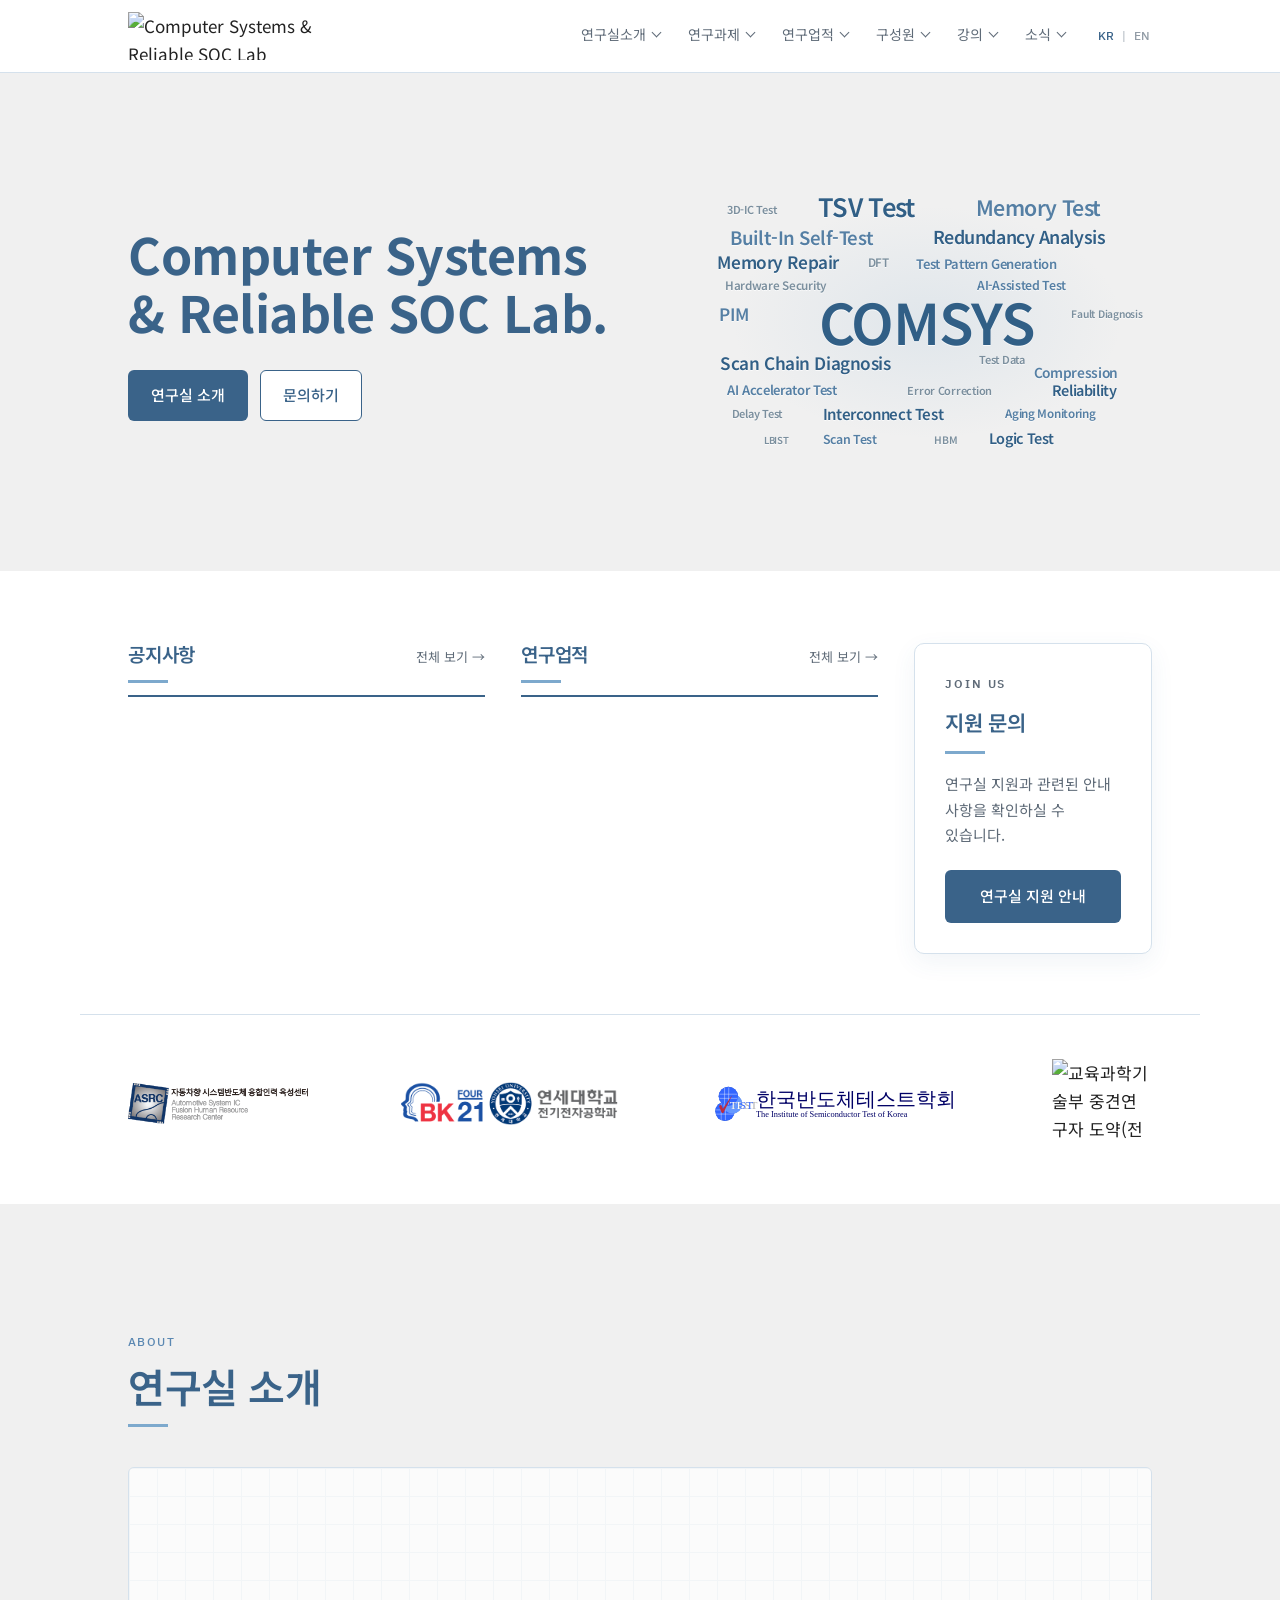
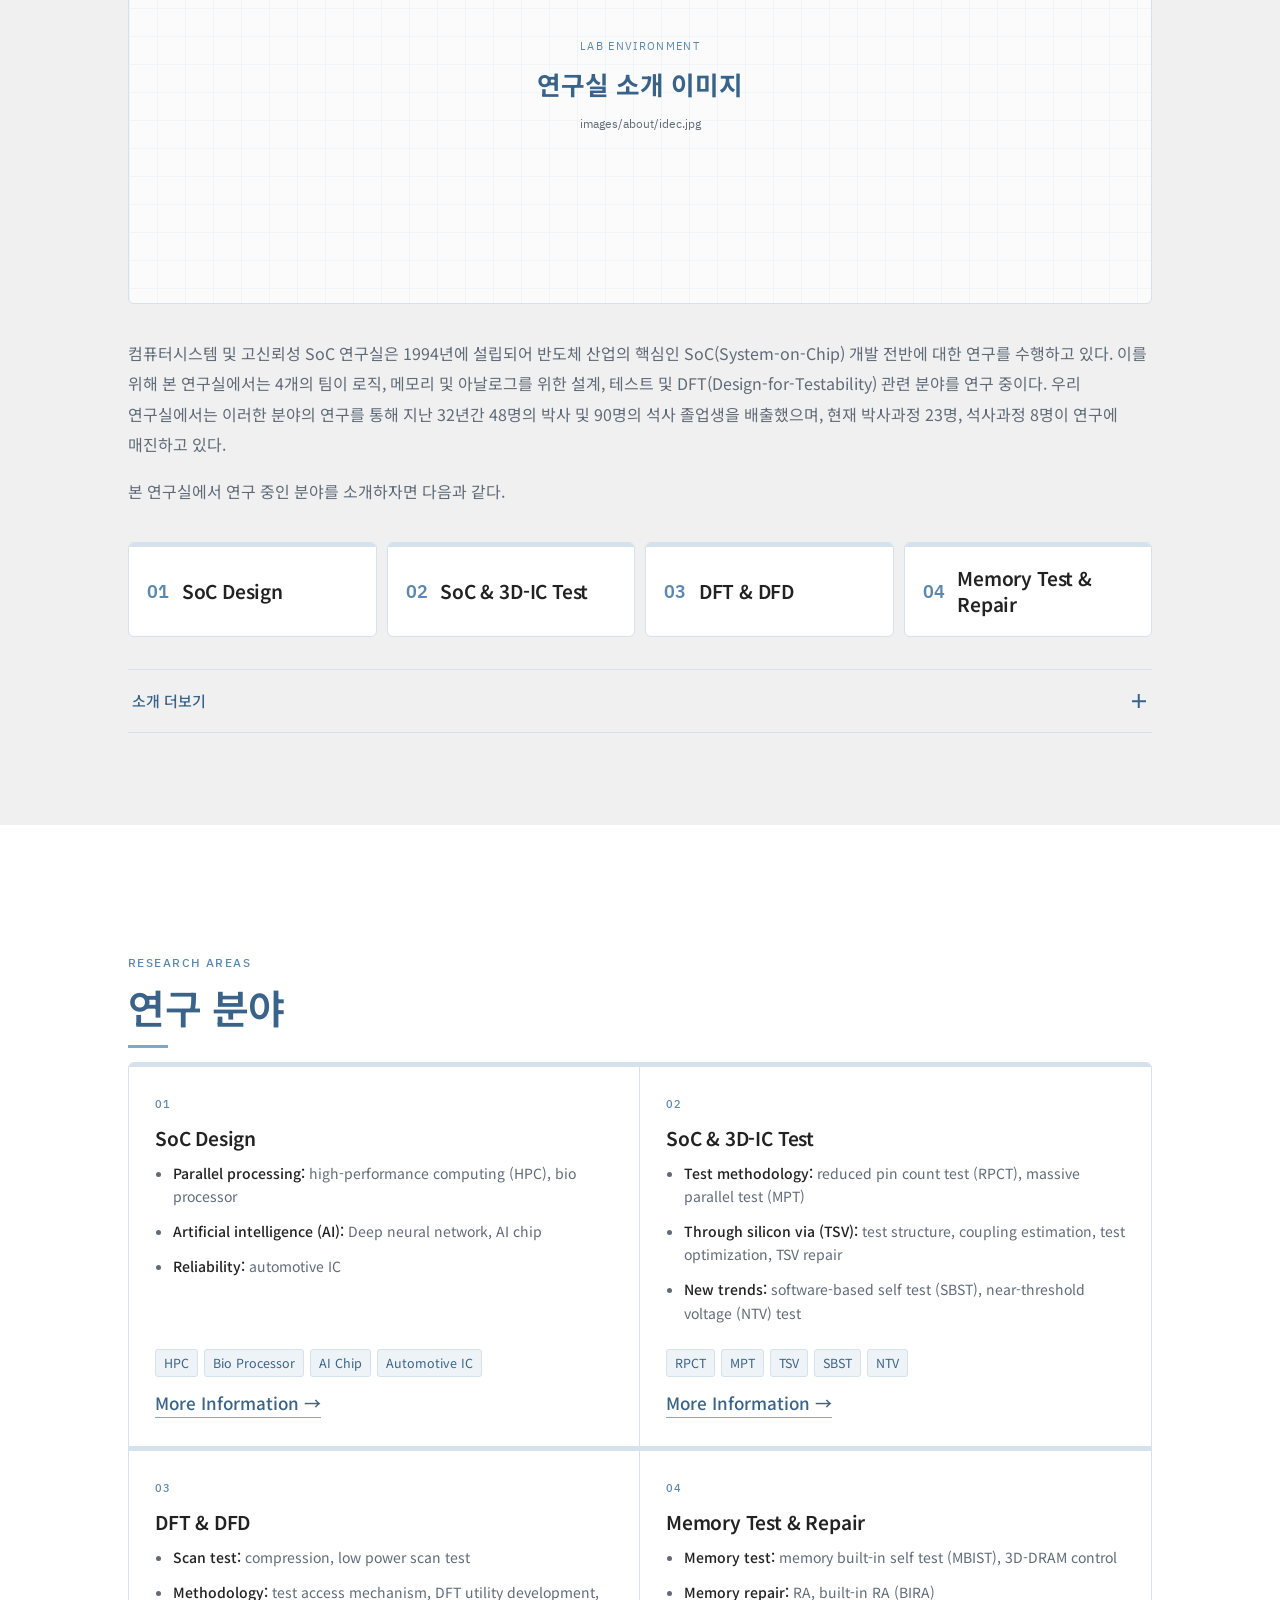
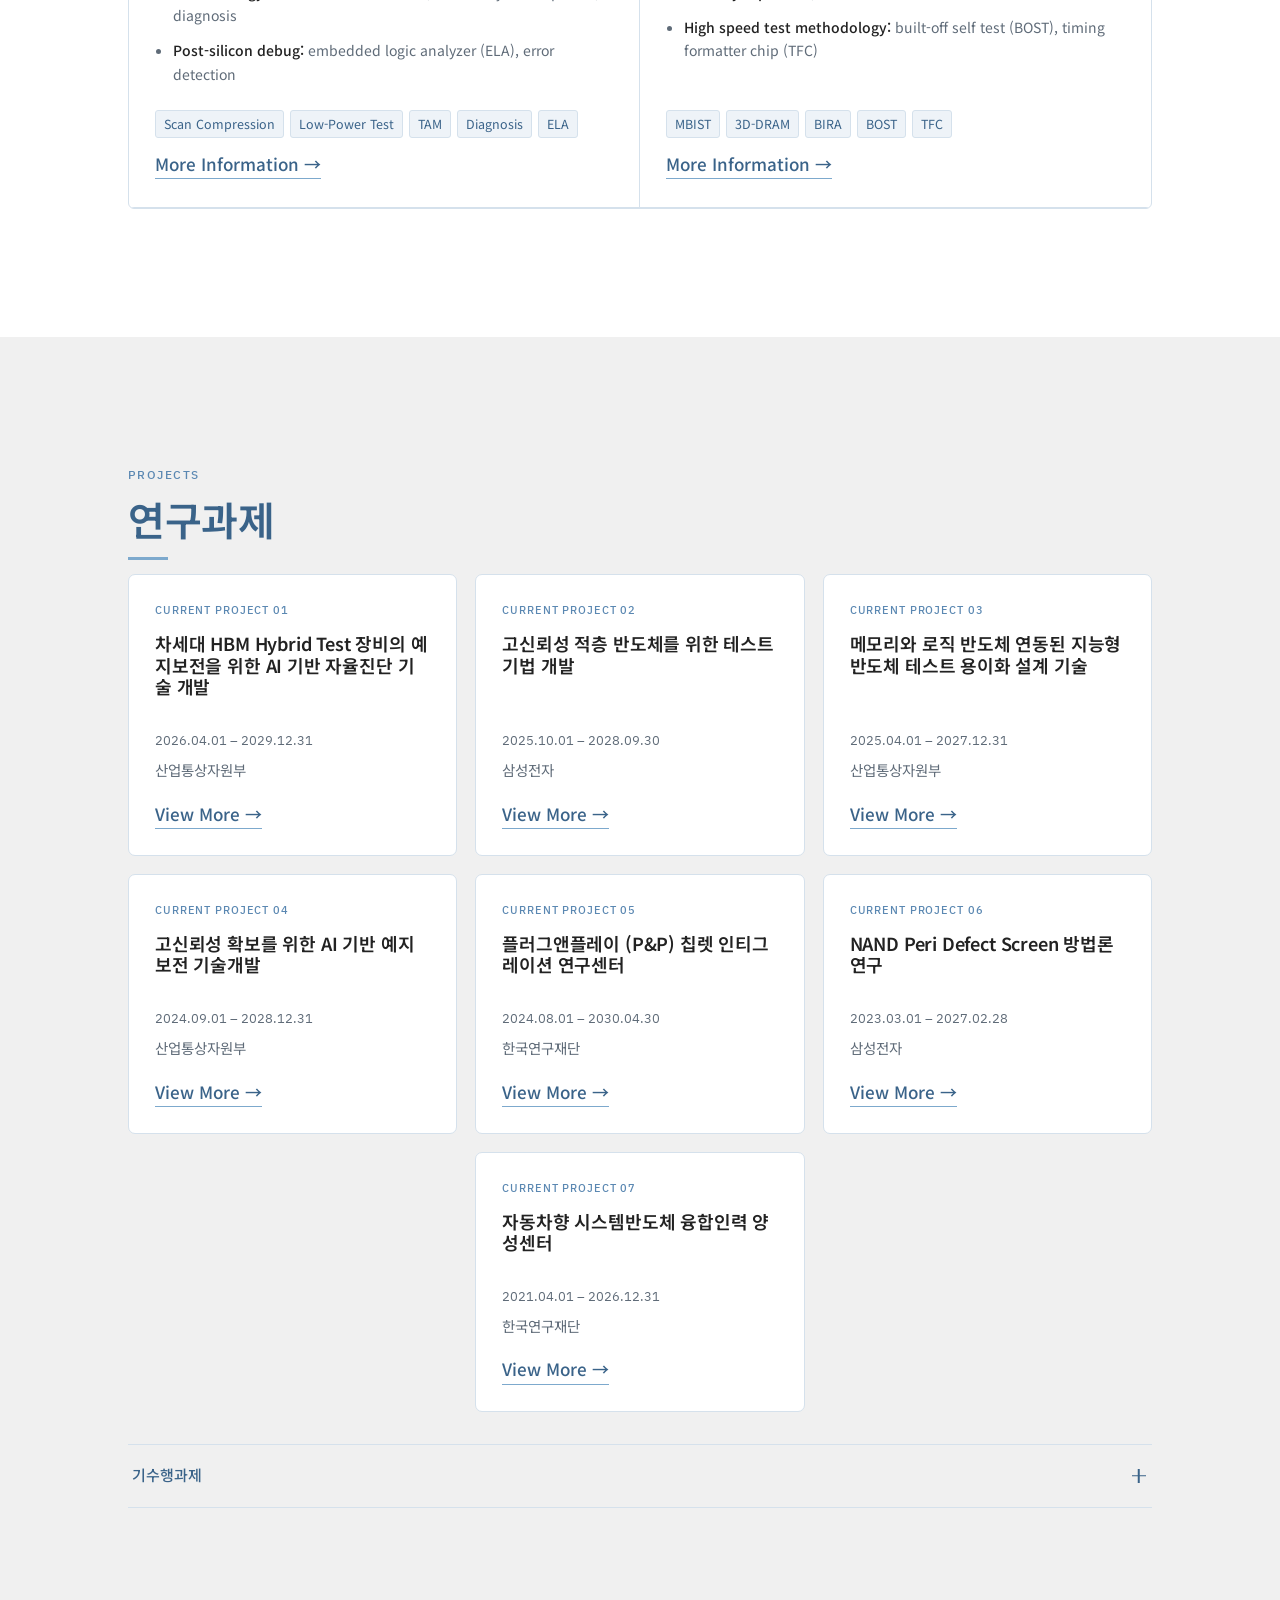
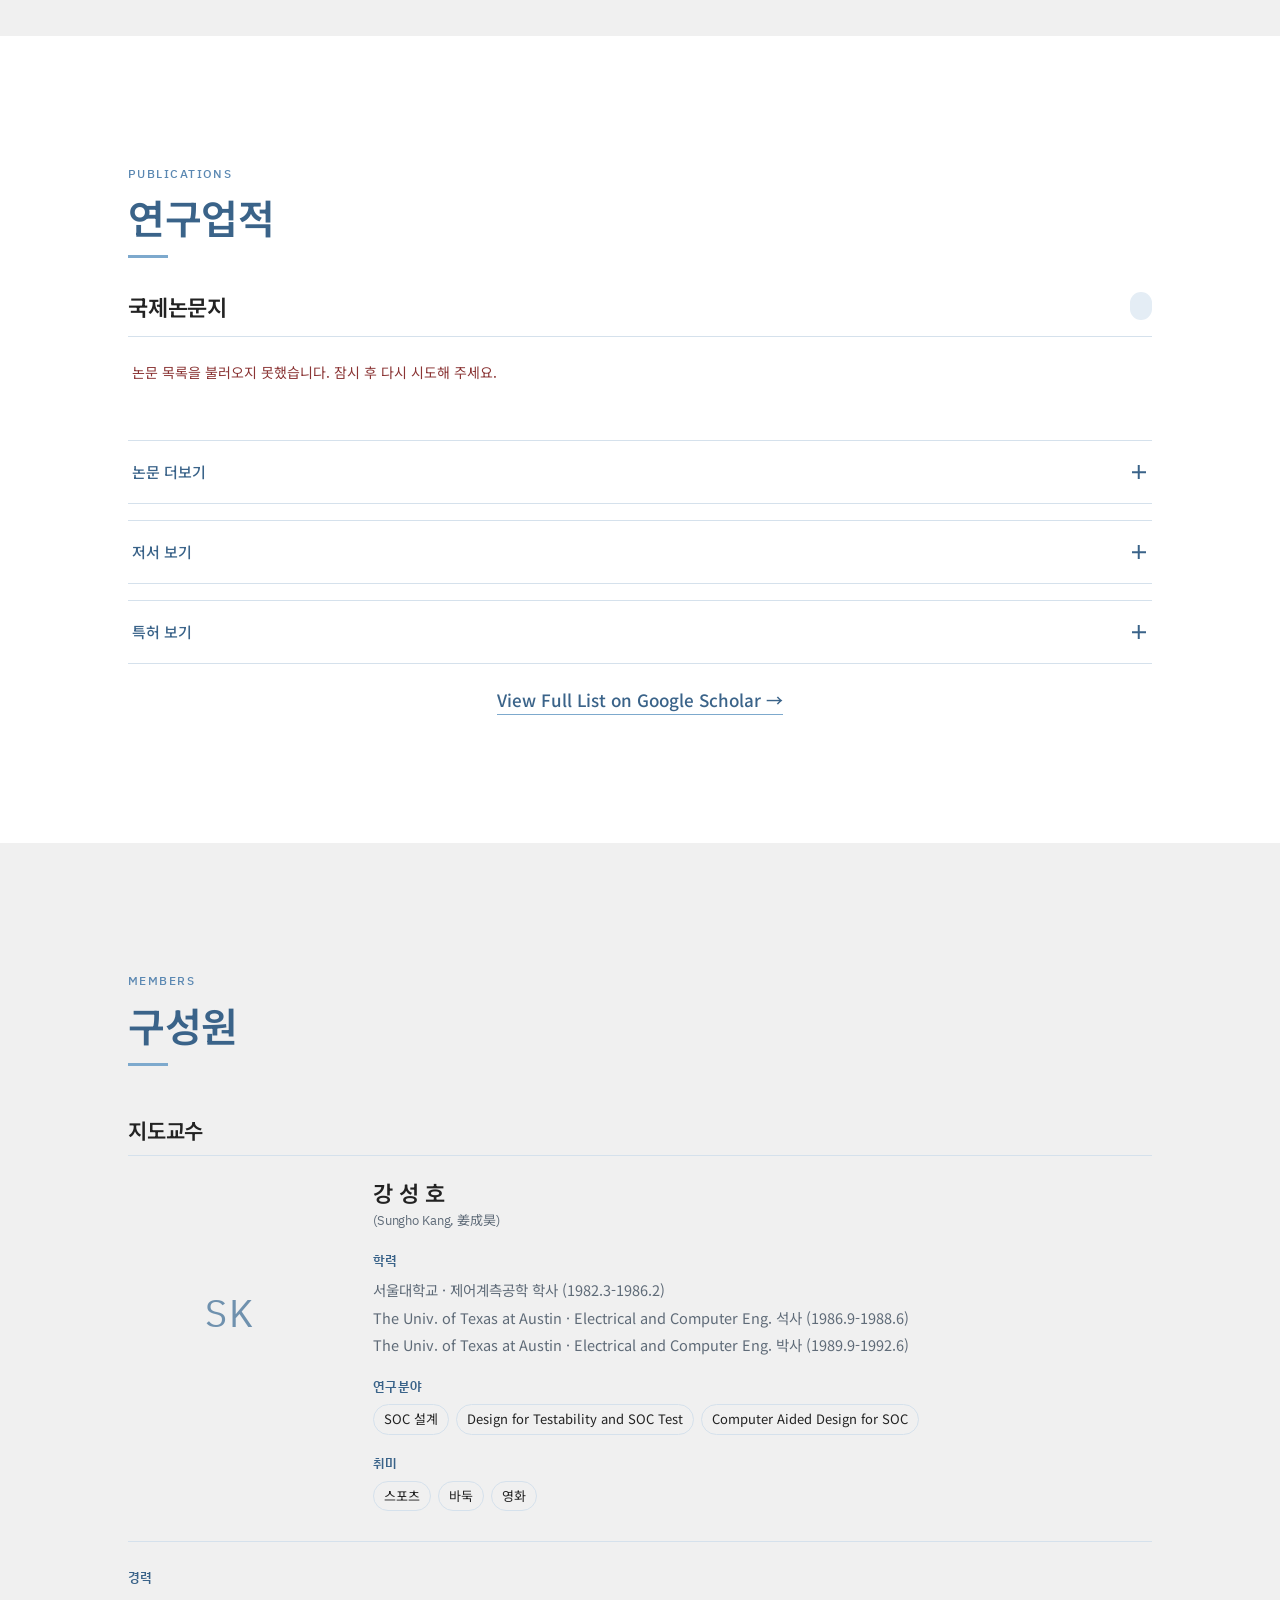
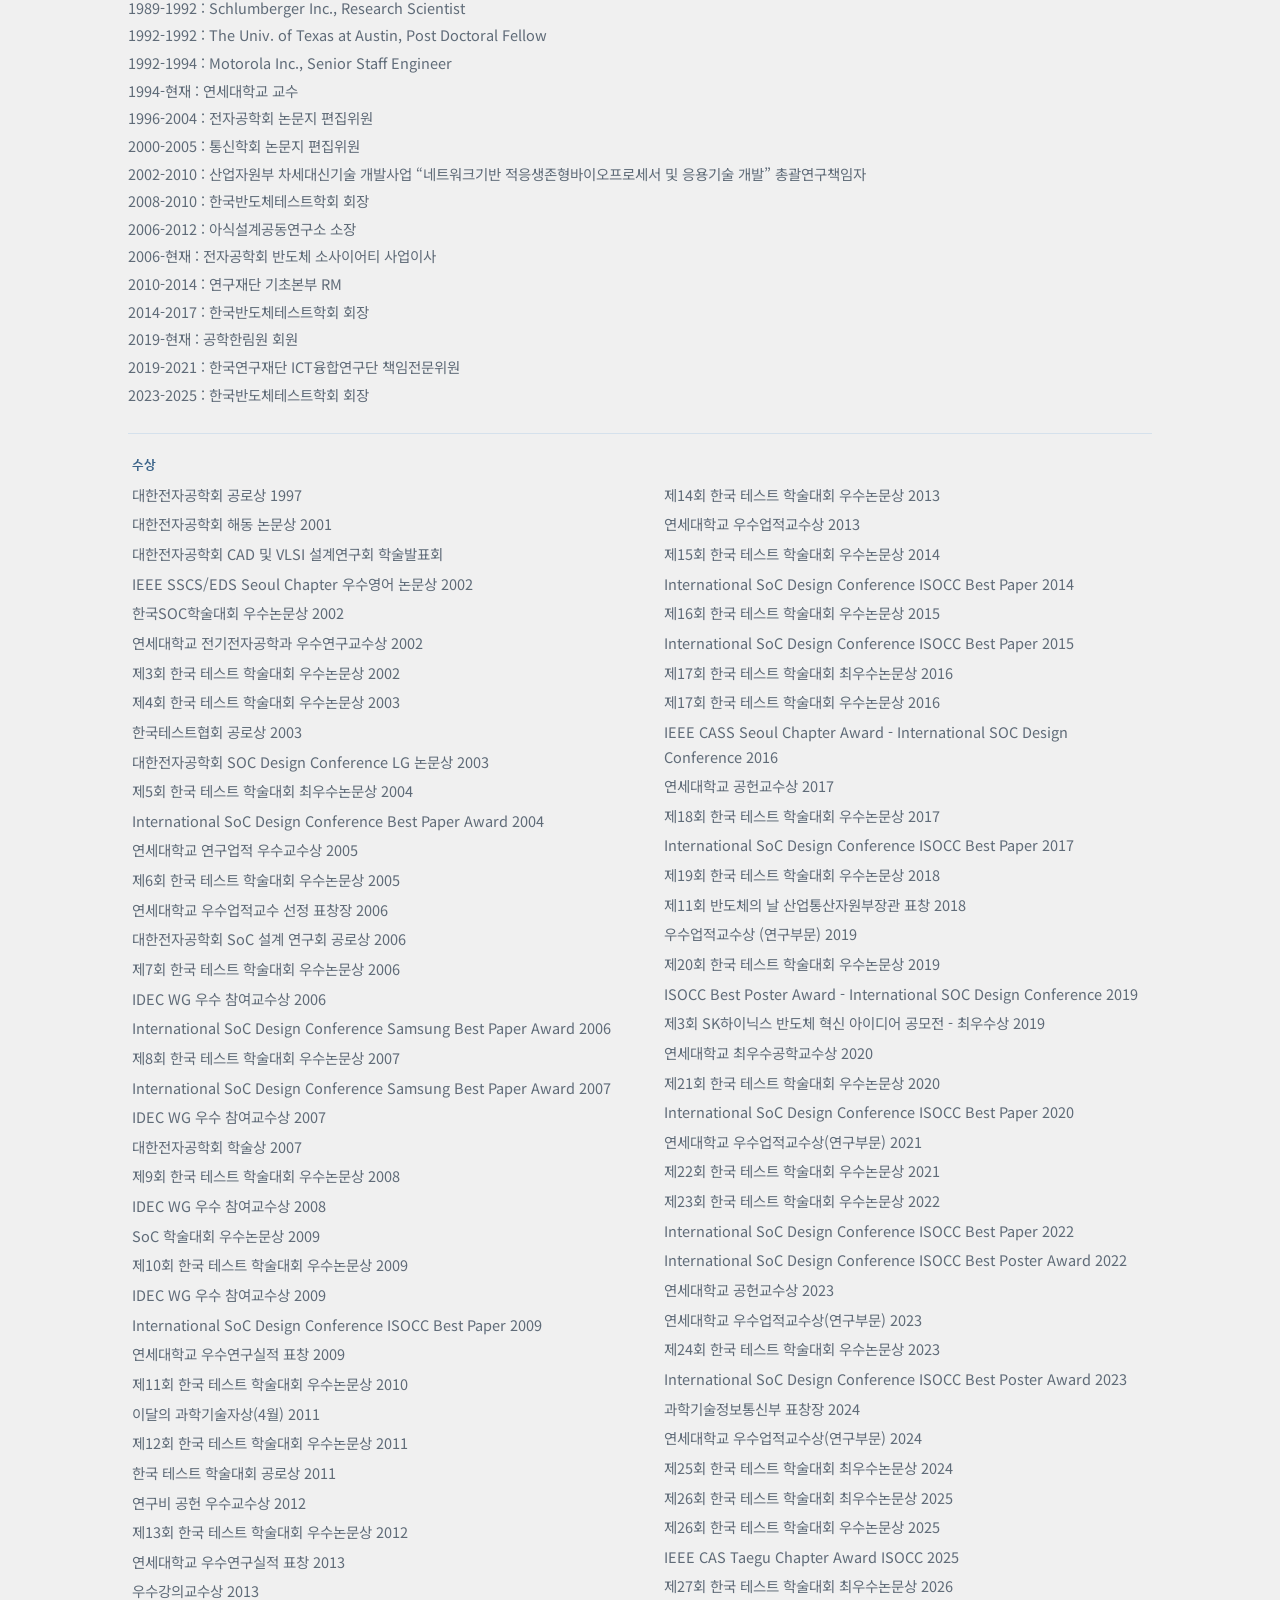
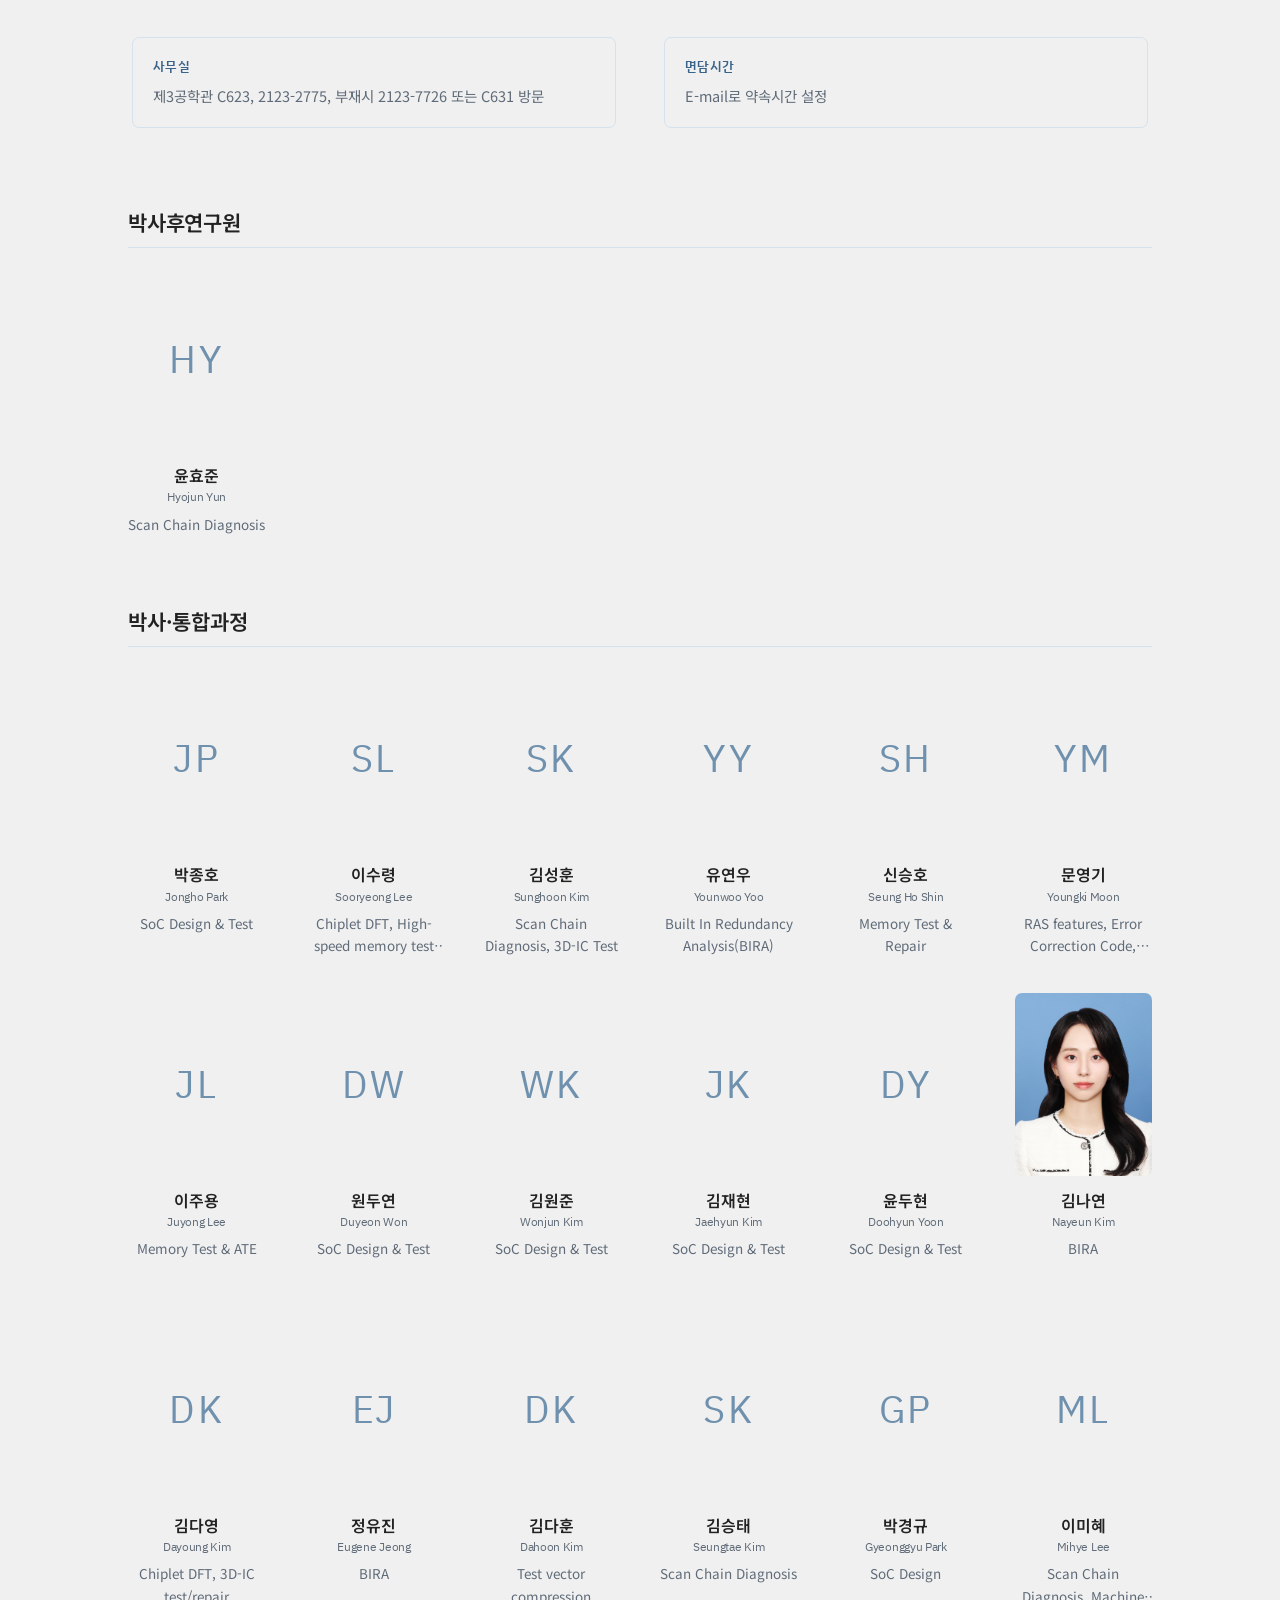
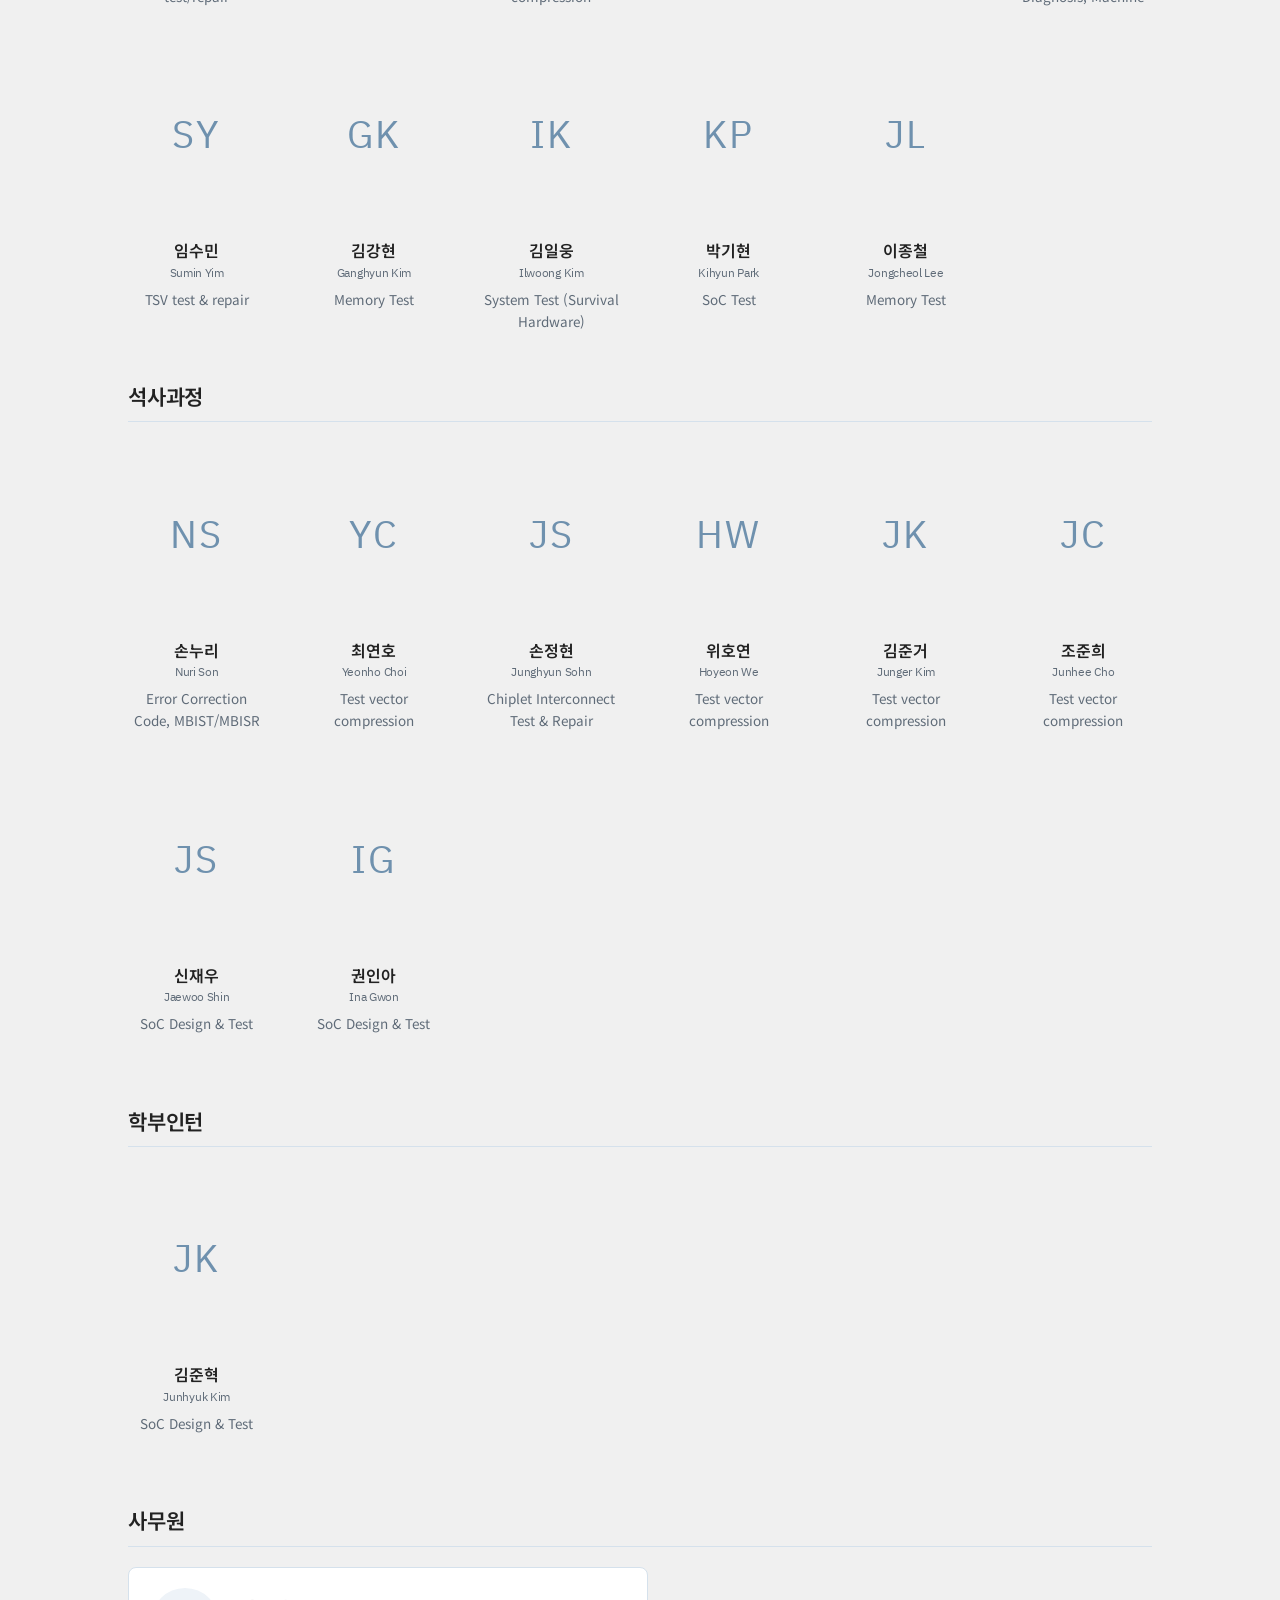
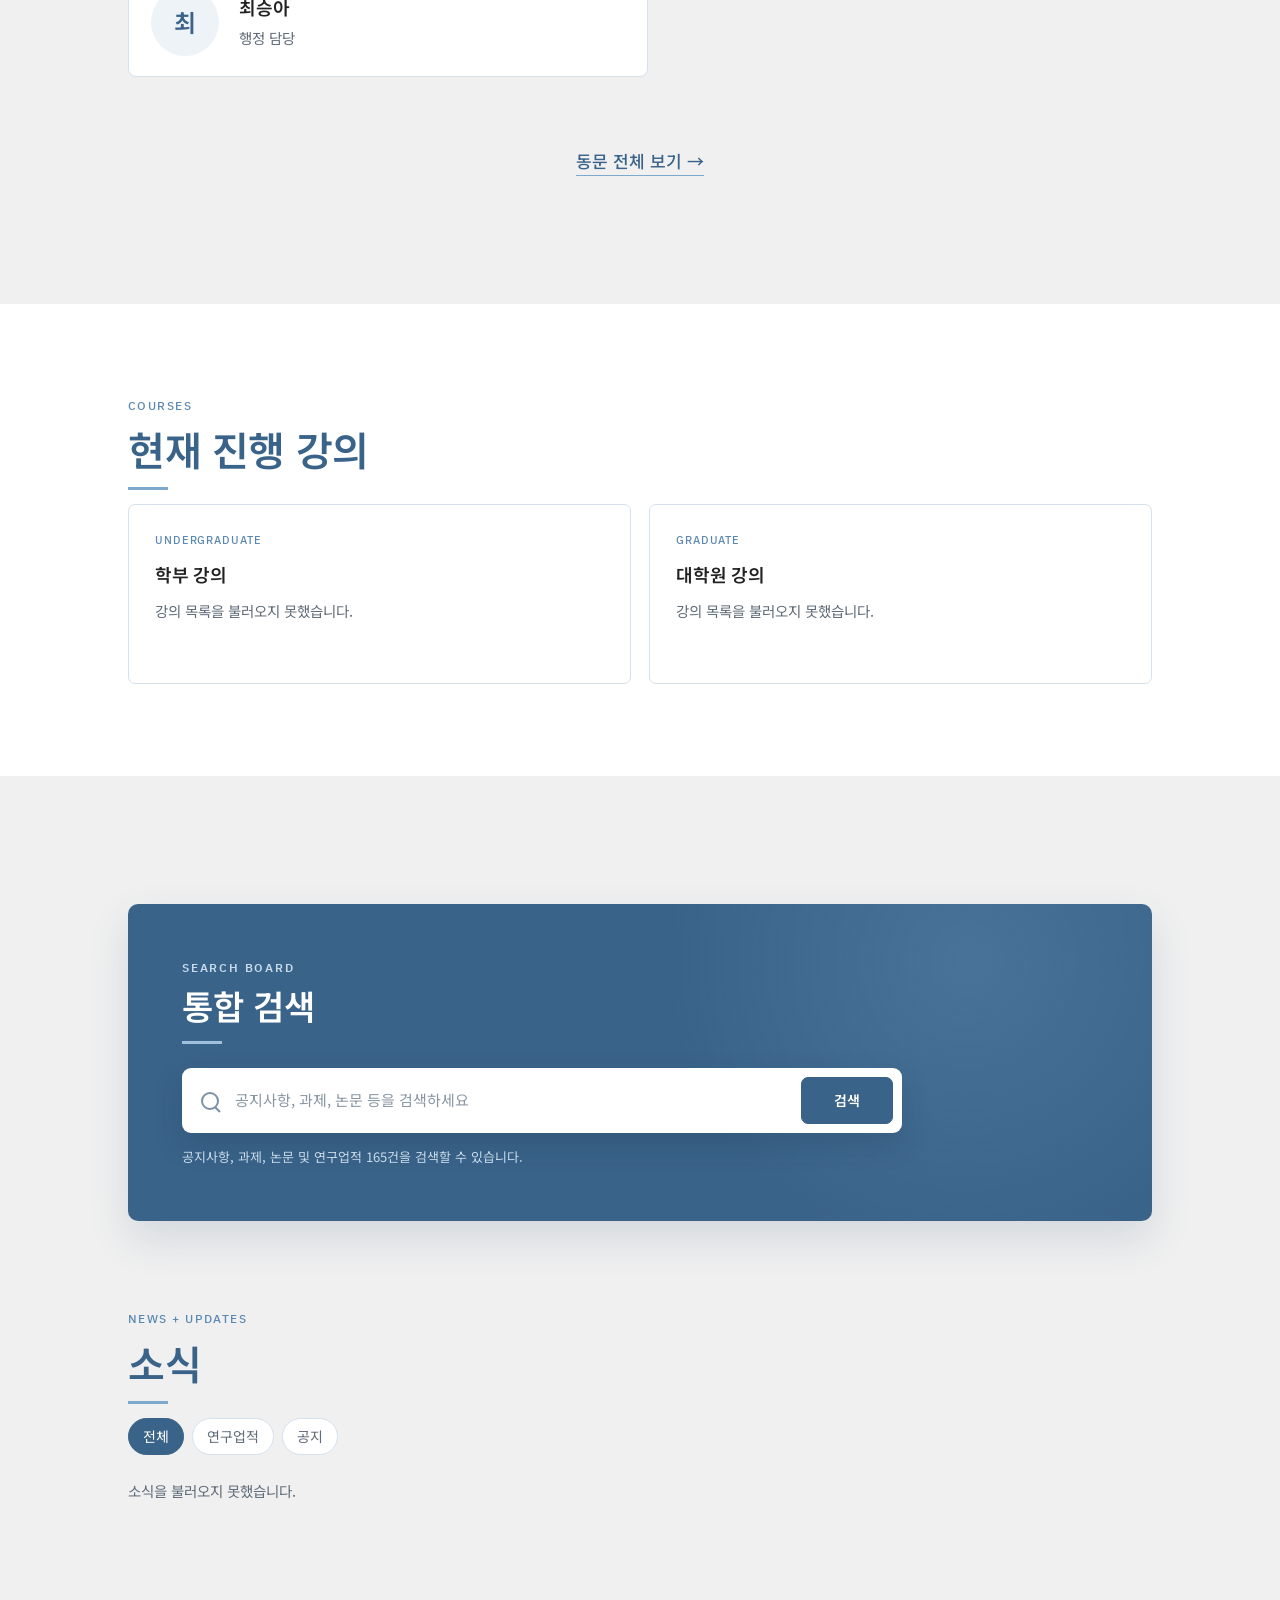
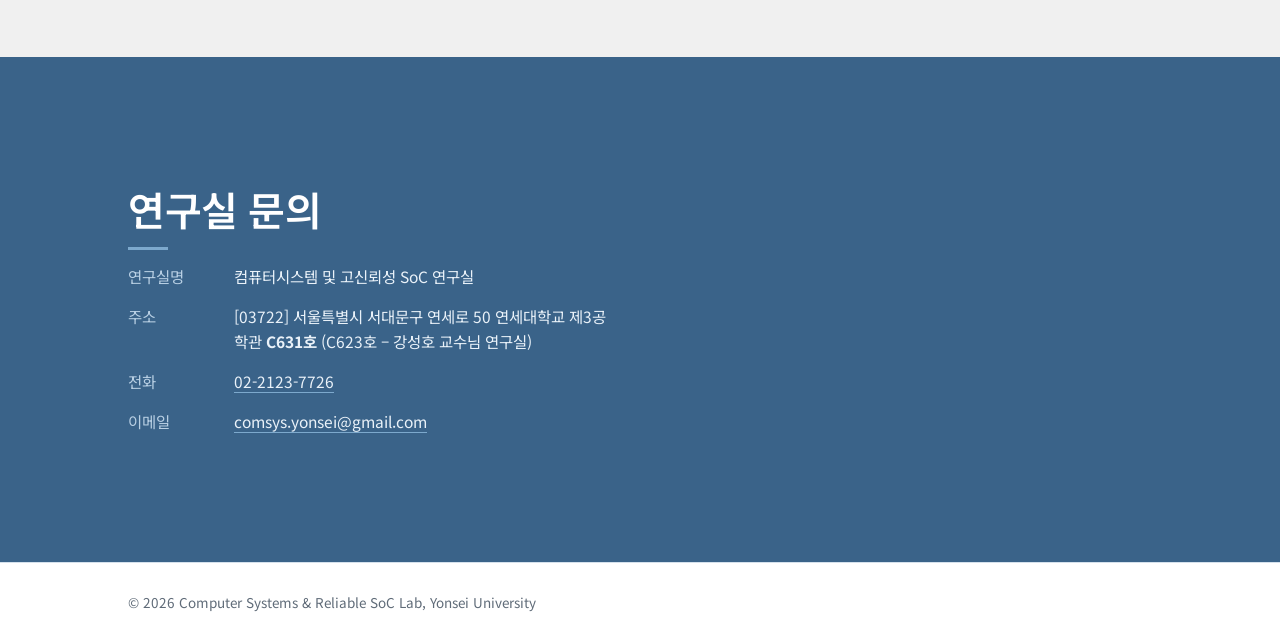
==== commit 289604a8: "Add private member data workflow and email obfuscation" ====
--- a/index.html
+++ b/index.html
@@ -57,7 +57,7 @@
 -->
 <link rel="preconnect" href="https://fonts.googleapis.com">
 <link href="https://fonts.googleapis.com/css2?family=IBM+Plex+Sans+KR:wght@400;500;600&amp;family=Noto+Sans+KR:wght@400;500;700&amp;display=swap" rel="stylesheet">
-  <link rel="stylesheet" href="style.css?v=20260908-4">
+<link rel="stylesheet" href="style.css?v=20260909-1">
 </head>
 <body>
 
@@ -613,7 +613,7 @@
 </section>
 
 <!-- ================= 구성원 ================= -->
-<section id="members" class="band" data-members-source="members.json?v=20260908-4">
+<section id="members" class="band" data-members-source="members.json">
   <div class="wrap">
     <p class="eyebrow">MEMBERS</p>
     <h2 data-kr="구성원" data-en="Members">구성원</h2>
@@ -759,6 +759,6 @@
   </div>
 </footer>
   
-  <script src="script.js?v=20260908-3"></script>
+  <script src="script.js?v=20260909-2"></script>
 </body>
 </html>
--- a/style.css
+++ b/style.css
@@ -2054,14 +2054,32 @@
 }
 
 .staff-card{
-  display:flex;
   min-width:0;
+  overflow:hidden;
+  border:1px solid var(--line);
+  border-radius:8px;
+  background:#fff;
+}
+
+.staff-card-button{
+  display:flex;
+  width:100%;
   align-items:center;
   gap:20px;
   padding:20px 22px;
-  border:1px solid var(--line);
-  border-radius:8px;
-  background:#fff;
+  border:0;
+  background:transparent;
+  color:inherit;
+  font:inherit;
+  text-align:left;
+  cursor:pointer;
+  transition:background-color .2s ease;
+}
+
+.staff-card-button:hover,
+.staff-card-button:focus-visible,
+.staff-card-button[aria-expanded="true"]{
+  background:#f7fafc;
 }
 
 .staff-card-monogram{
@@ -2105,7 +2123,7 @@
 
 @media (max-width:600px){
   .staff-list{grid-template-columns:1fr}
-  .staff-card{gap:16px;padding:18px}
+  .staff-card-button{gap:16px;padding:18px}
   .staff-card-monogram{flex-basis:58px;font-size:21px}
 }
 
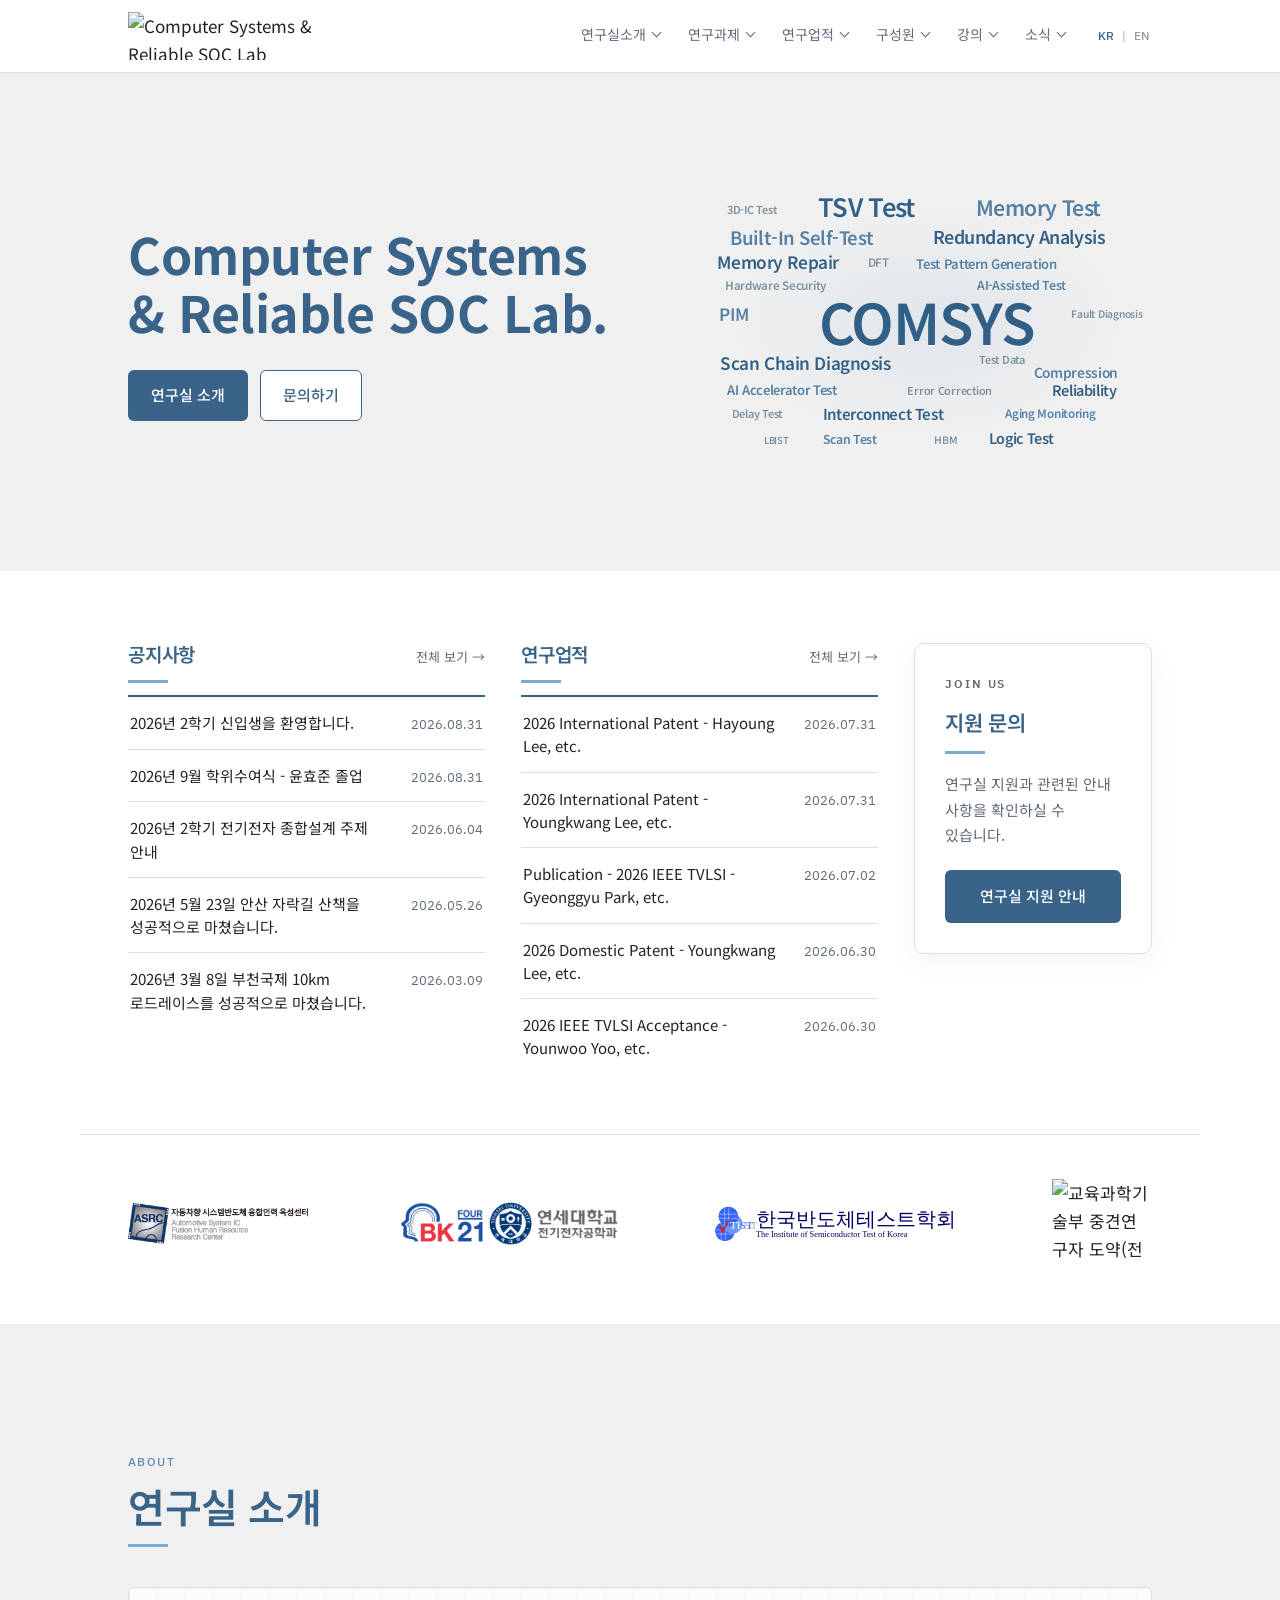
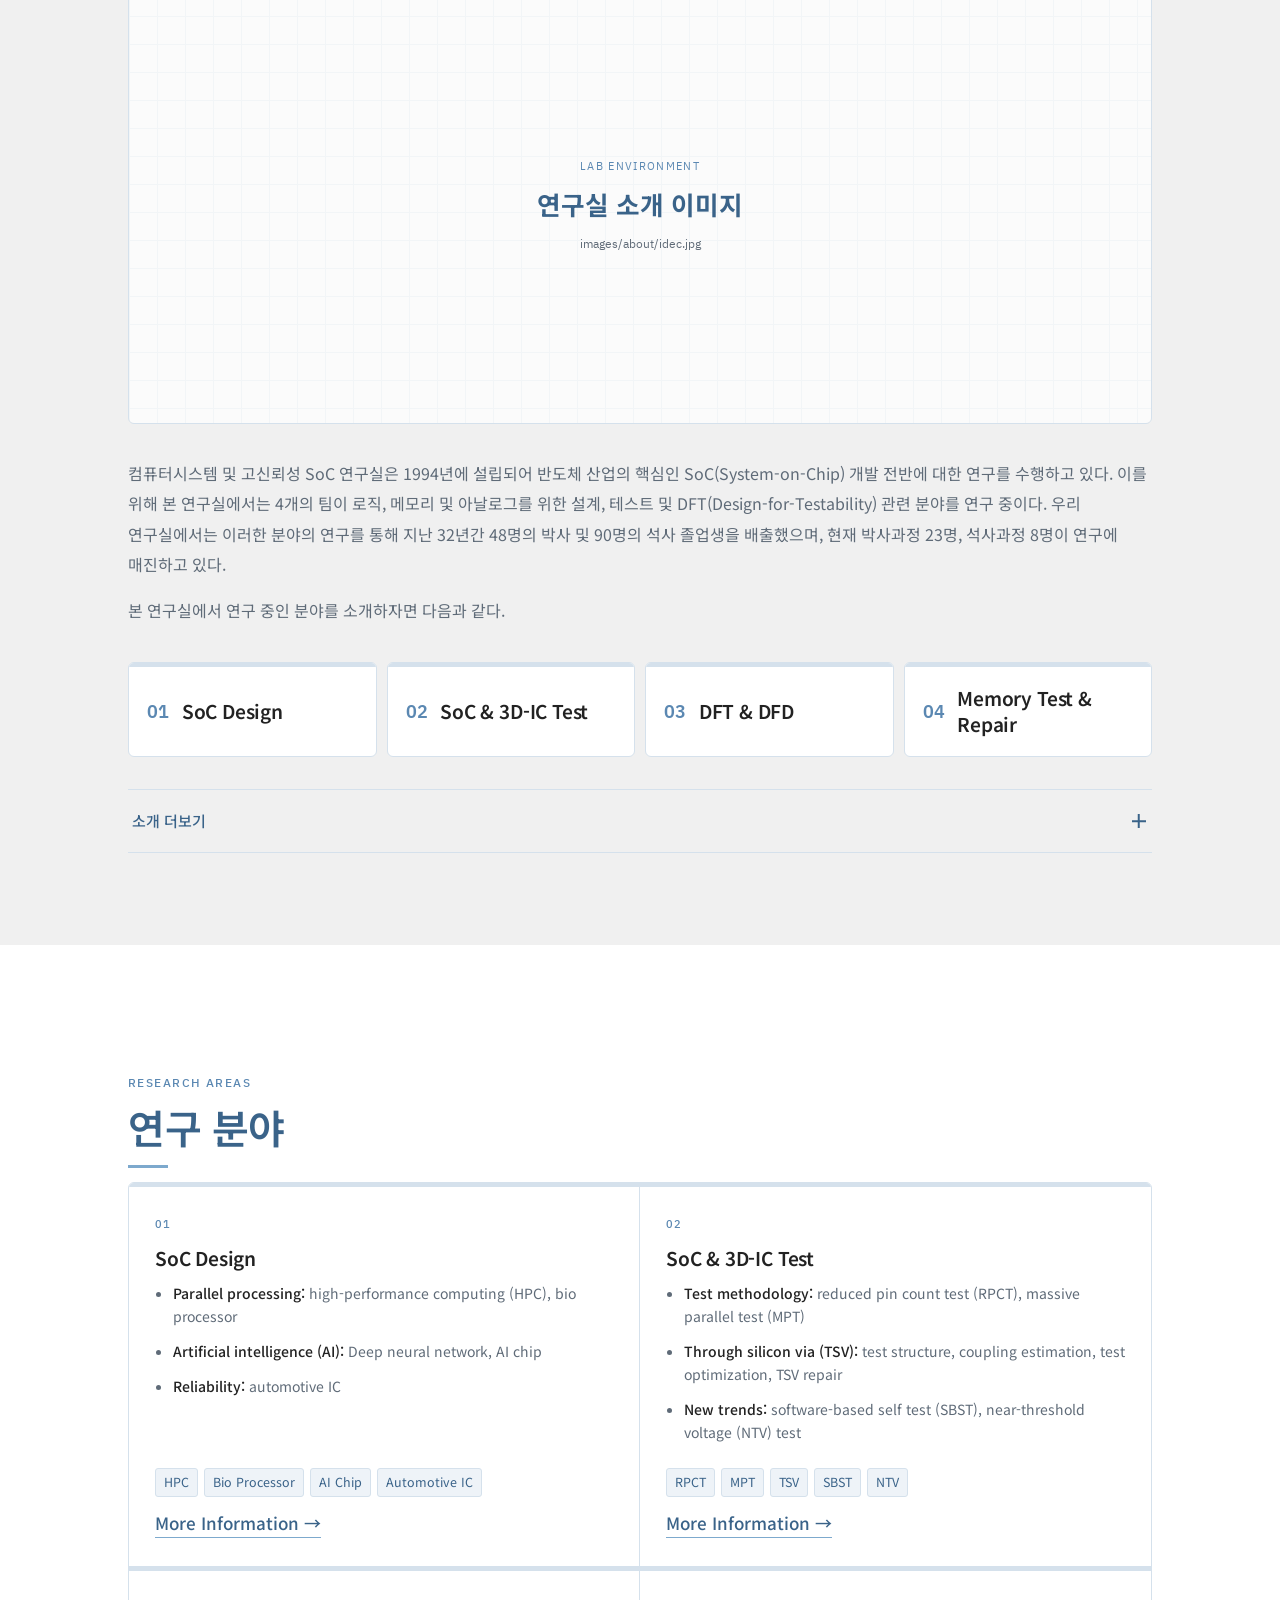
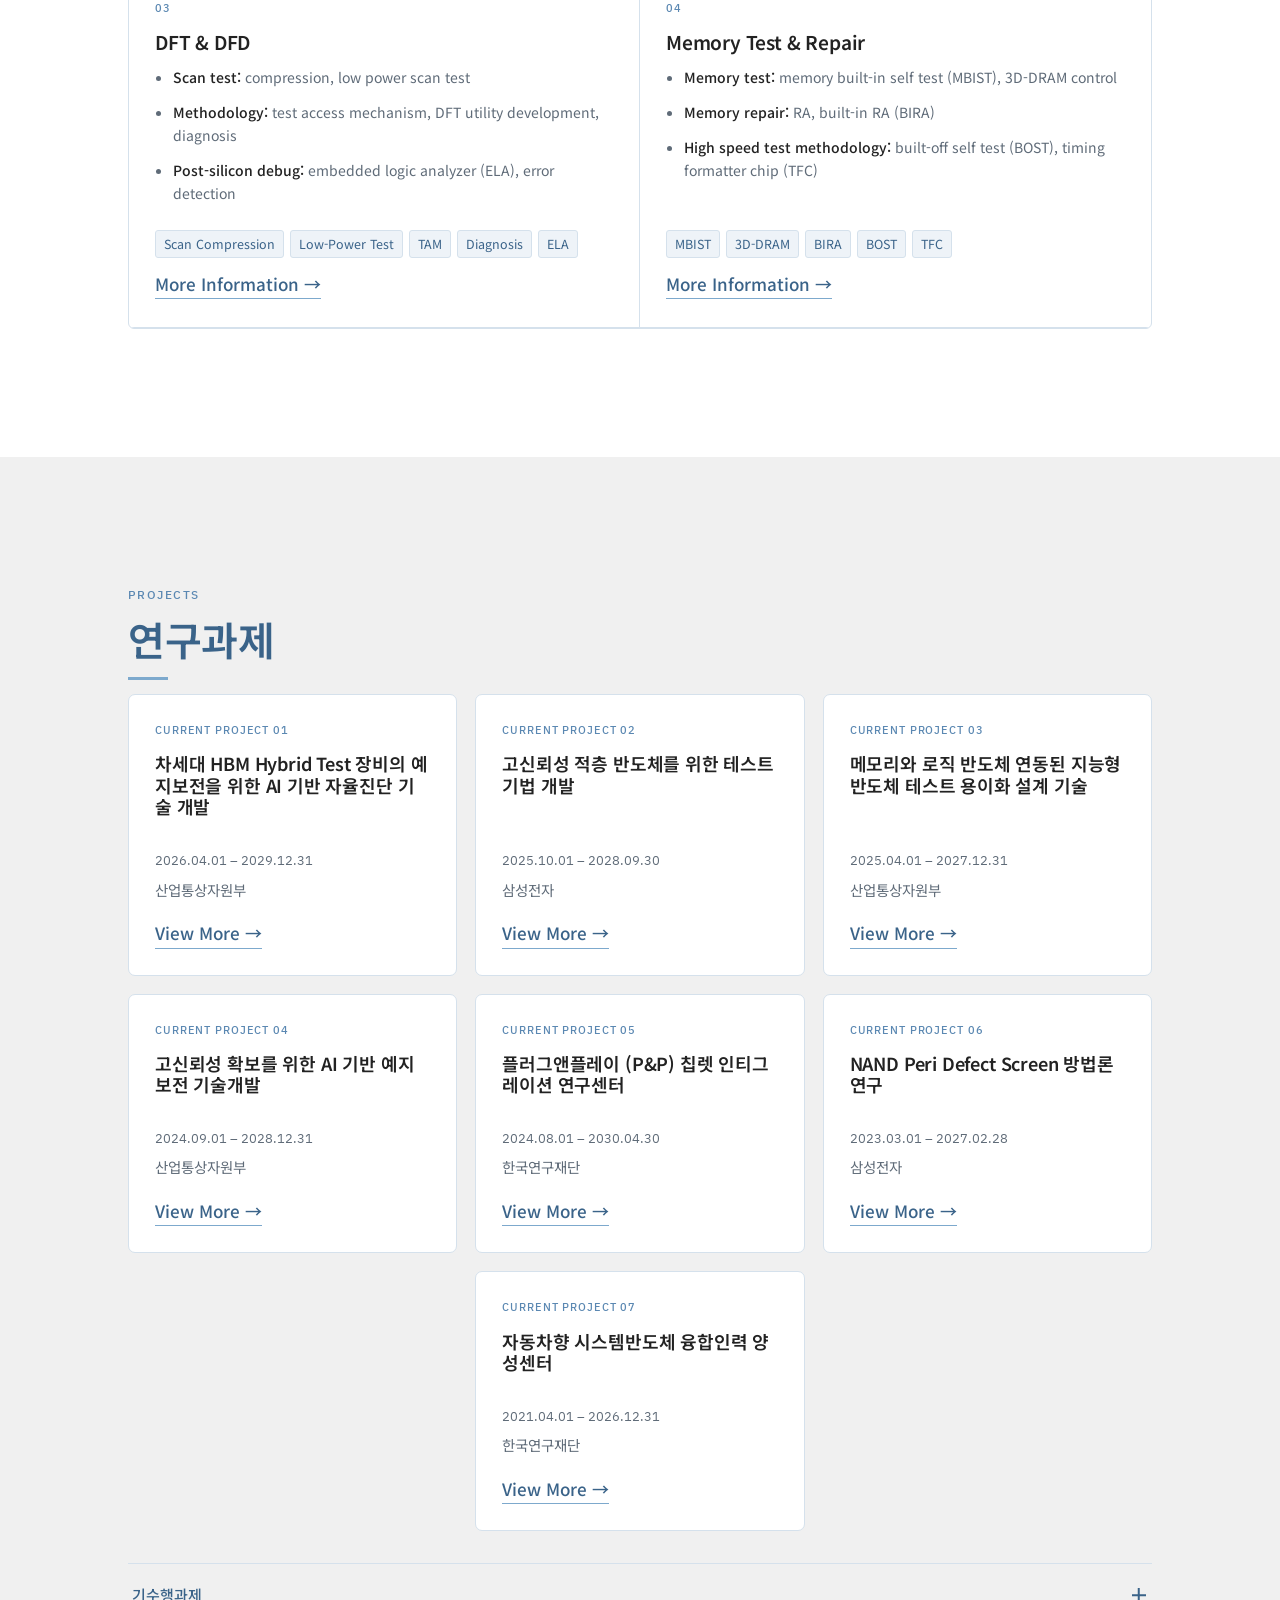
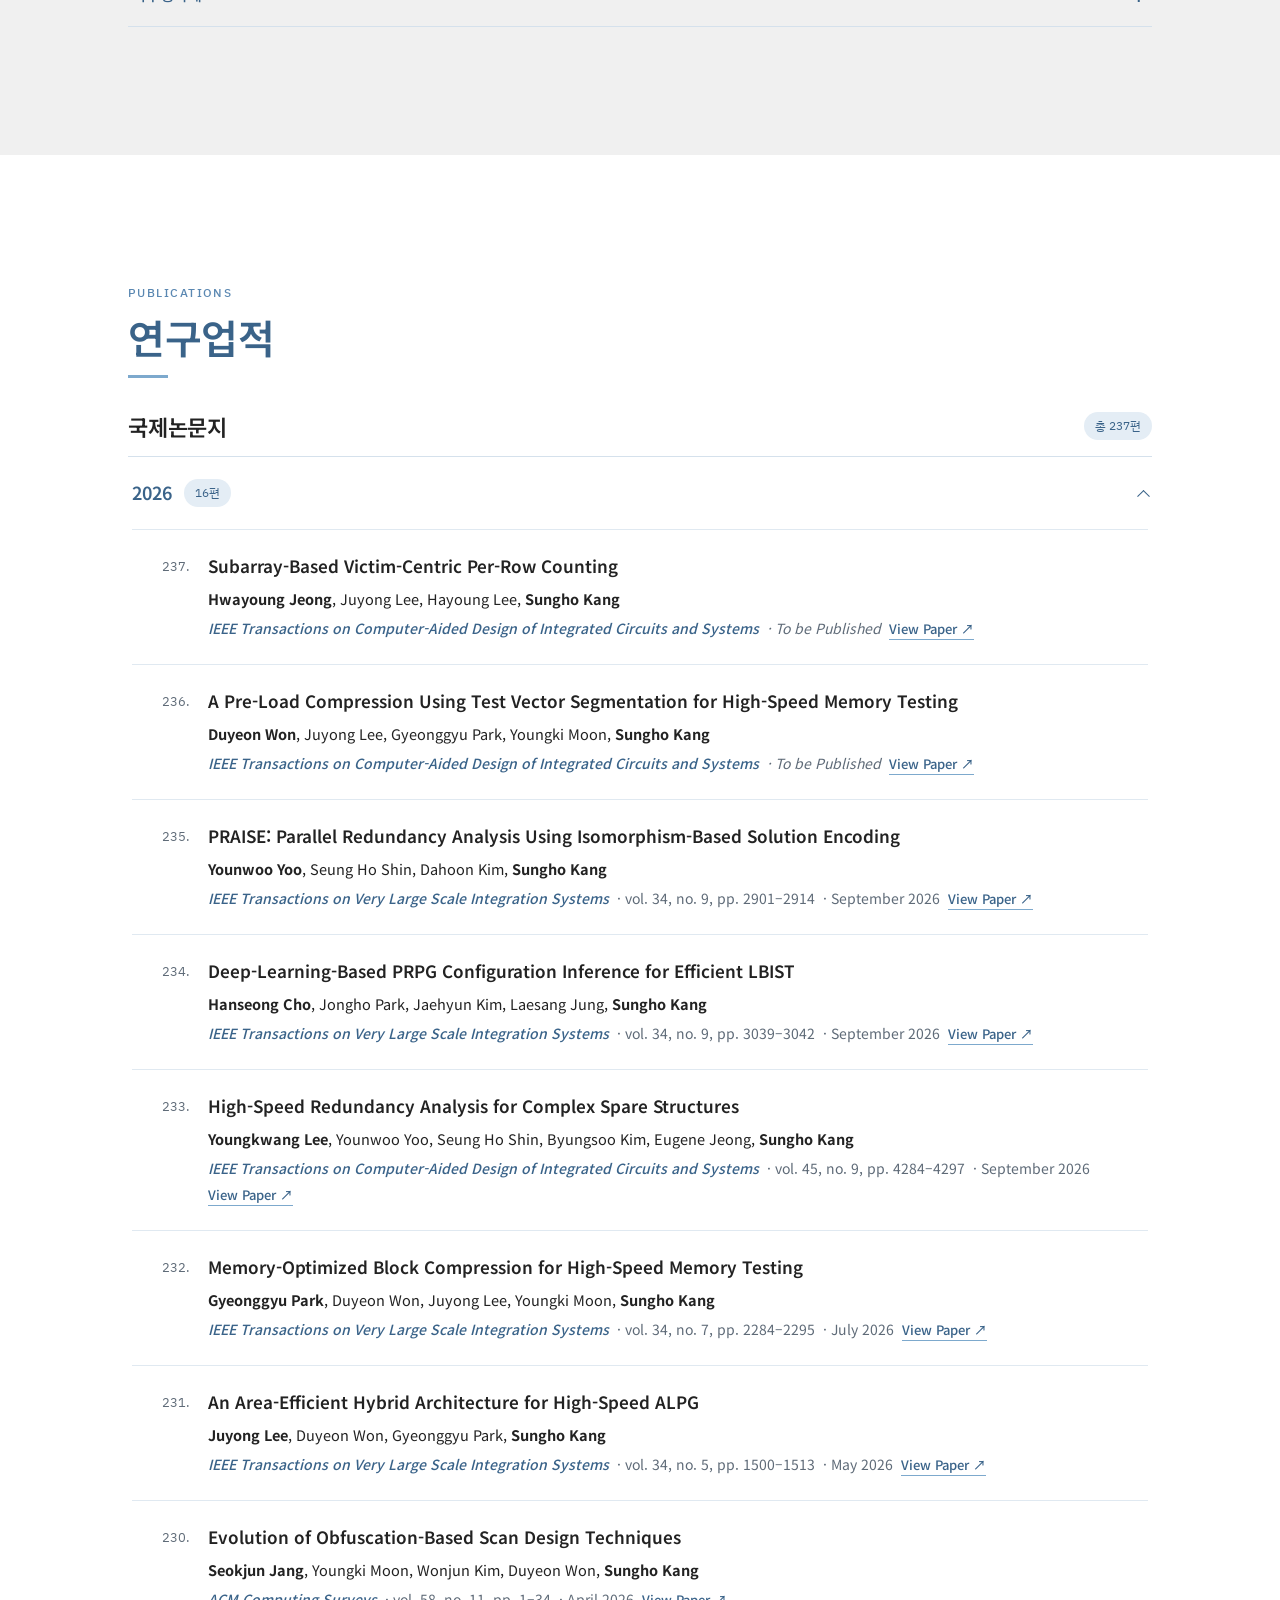
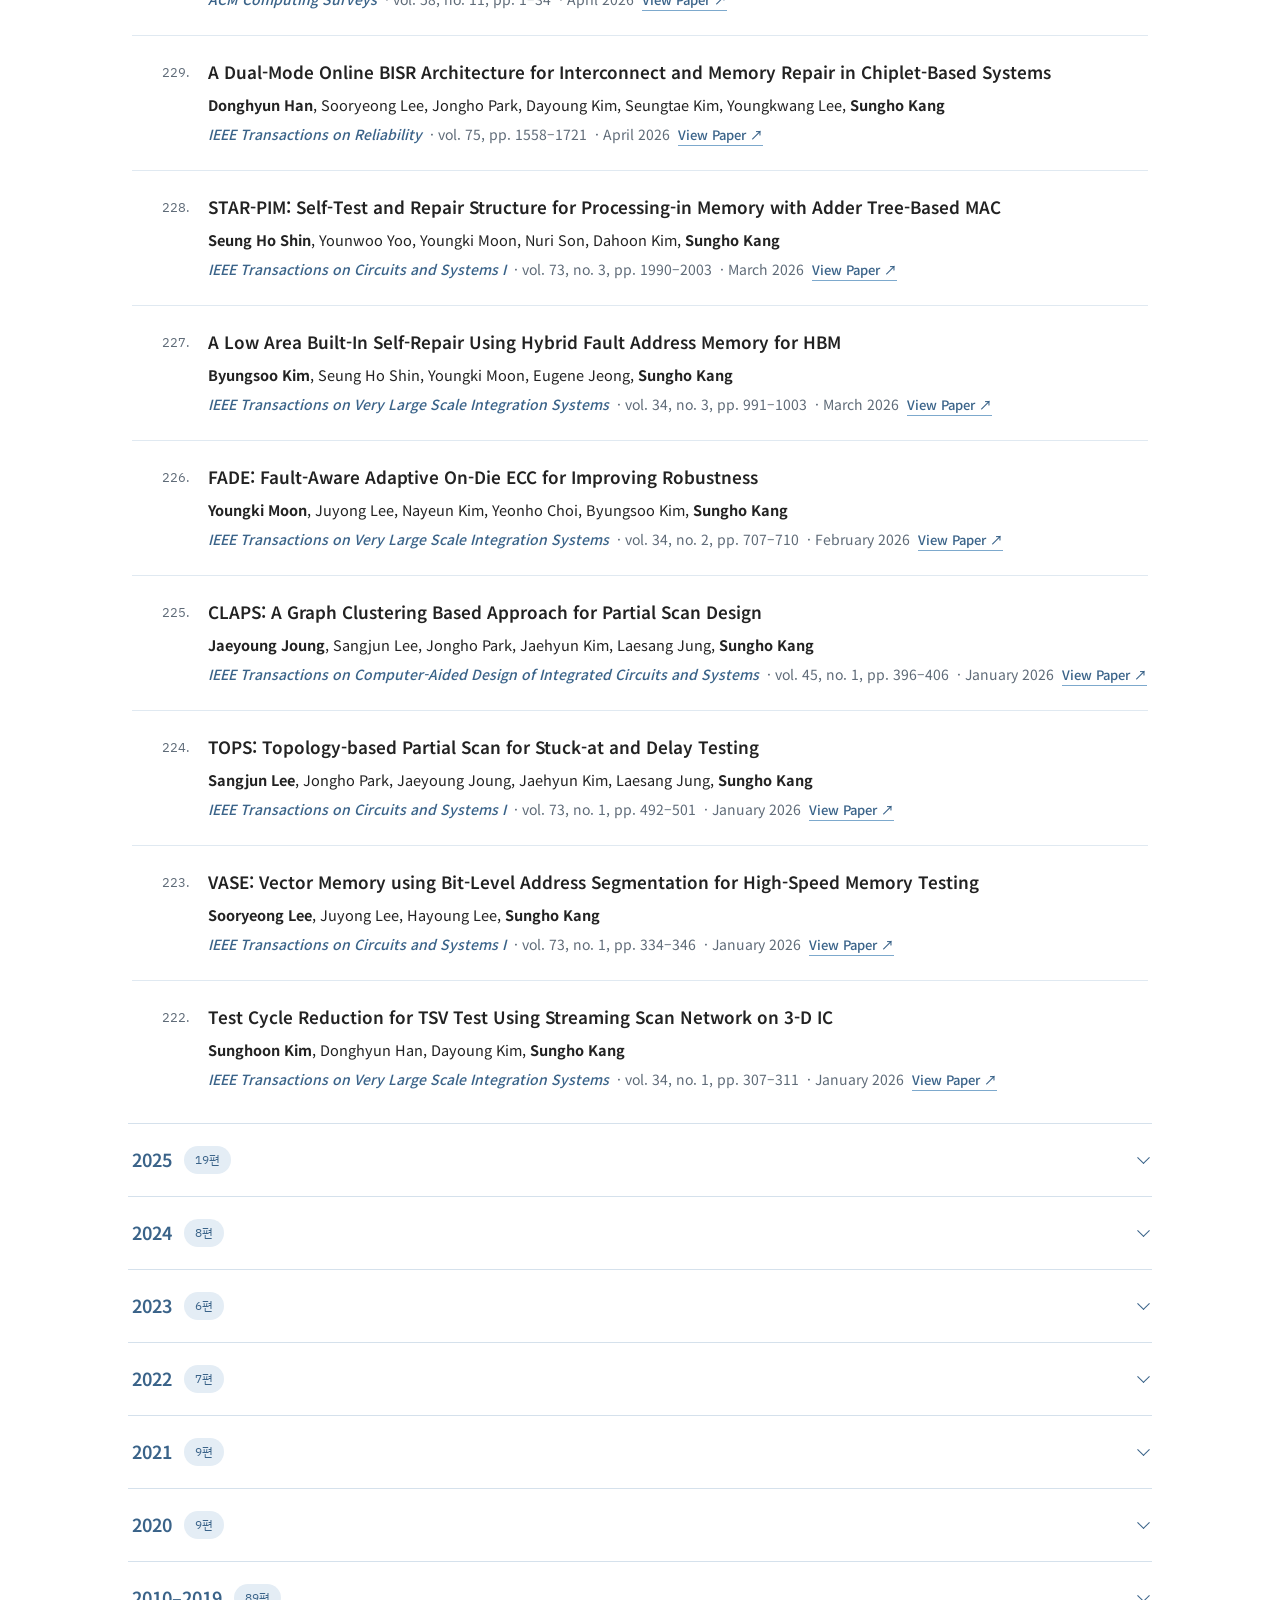
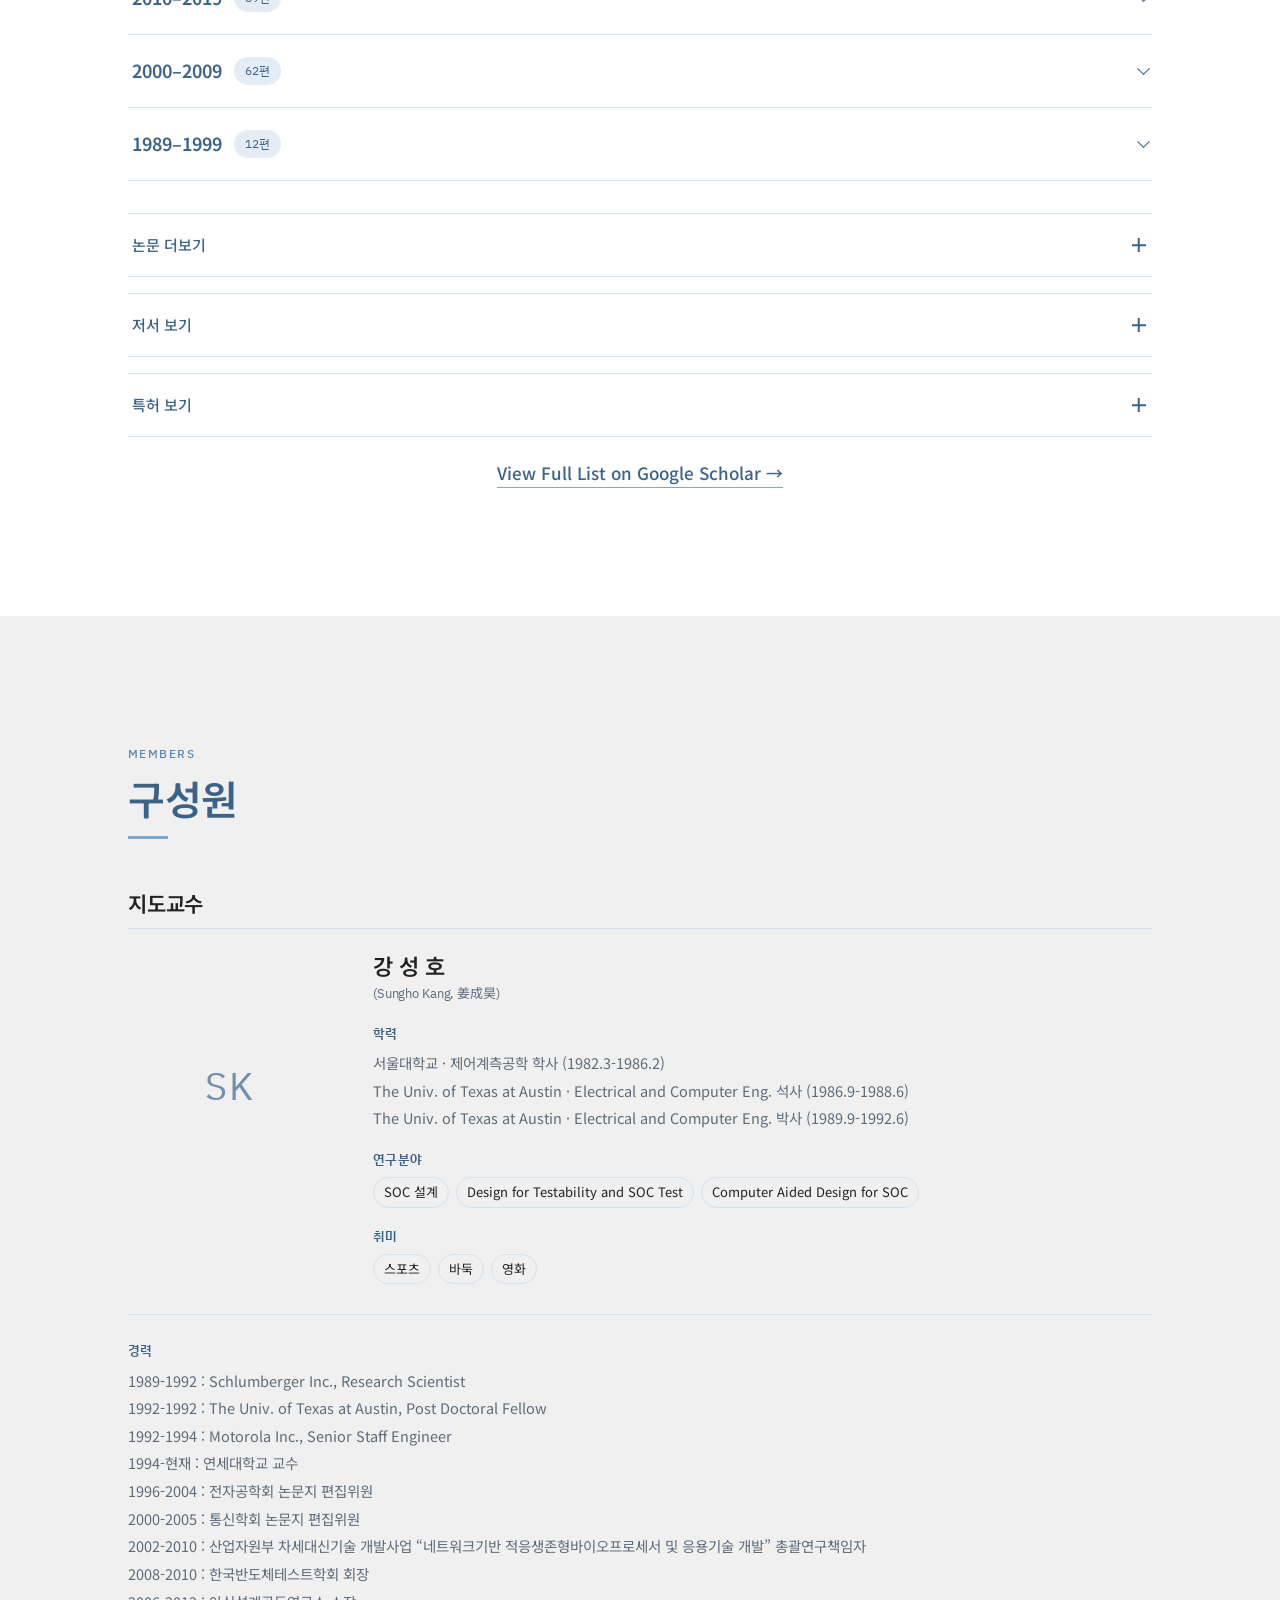
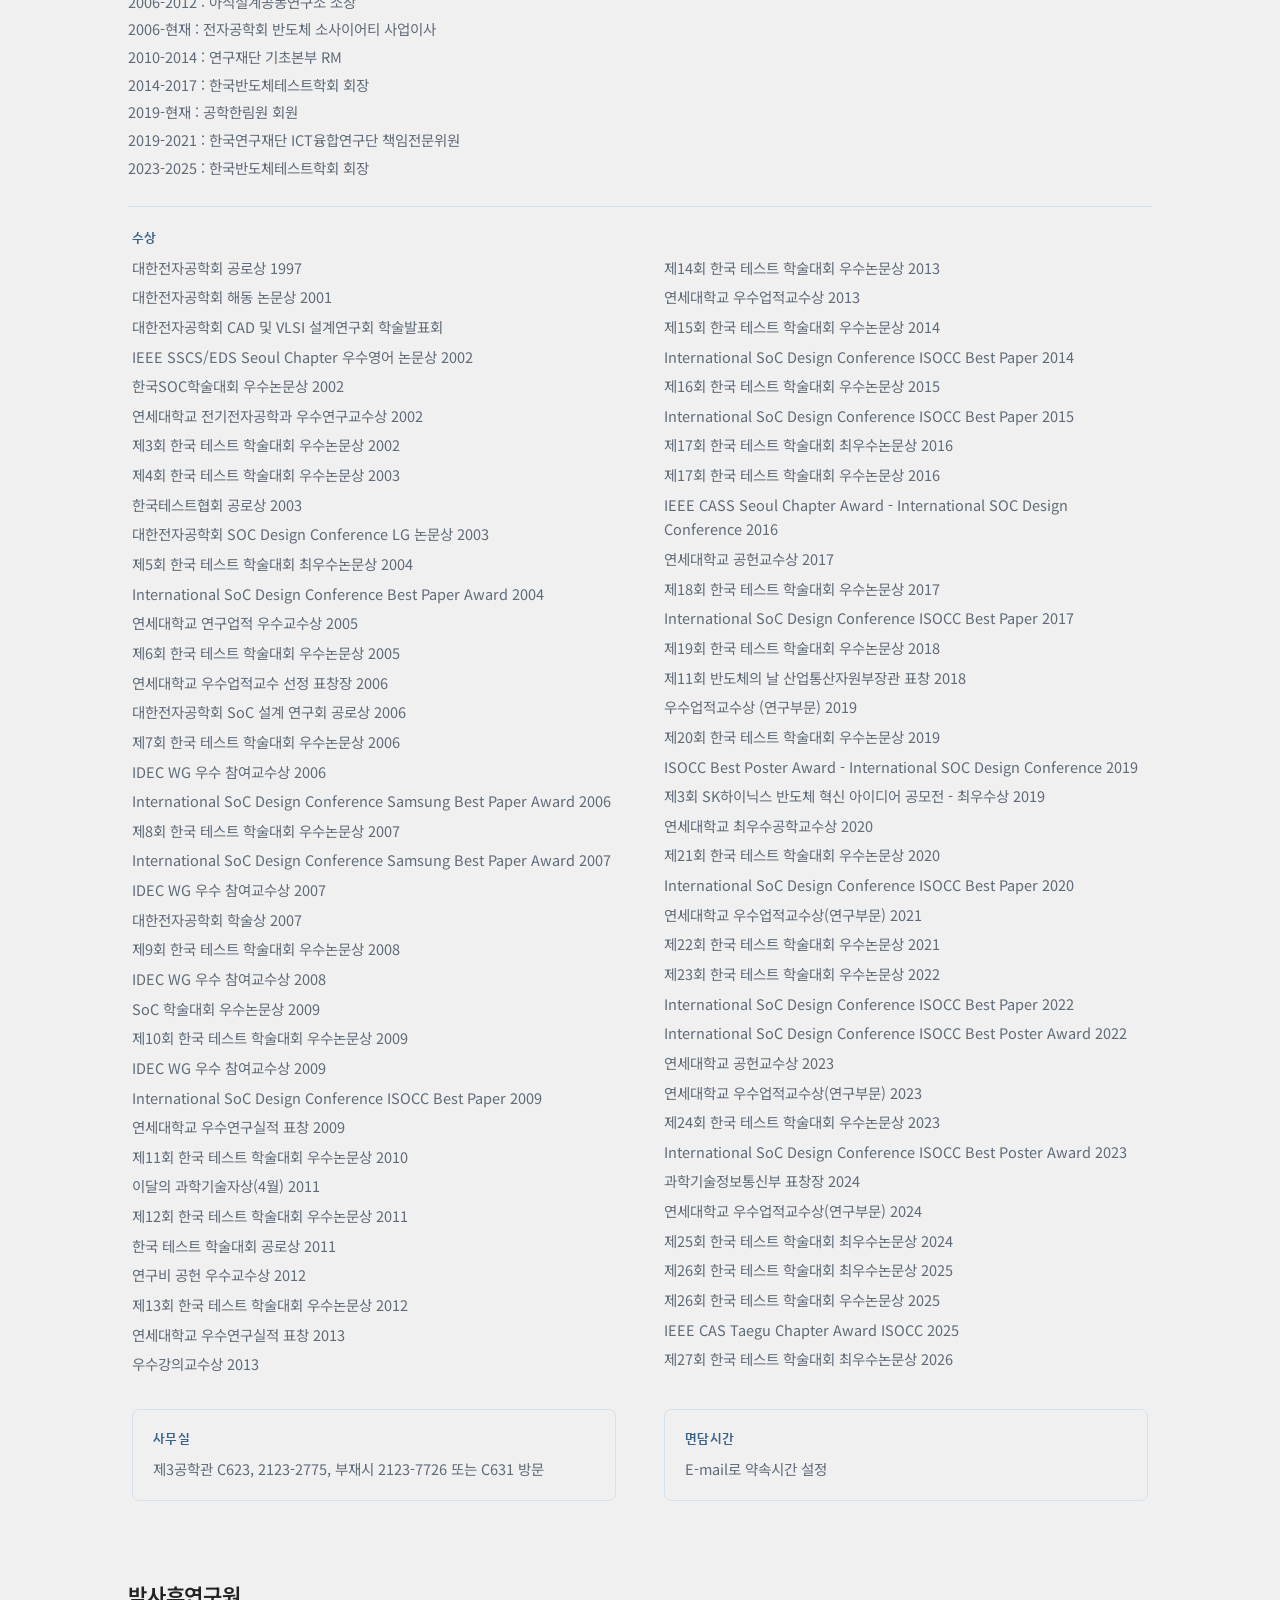
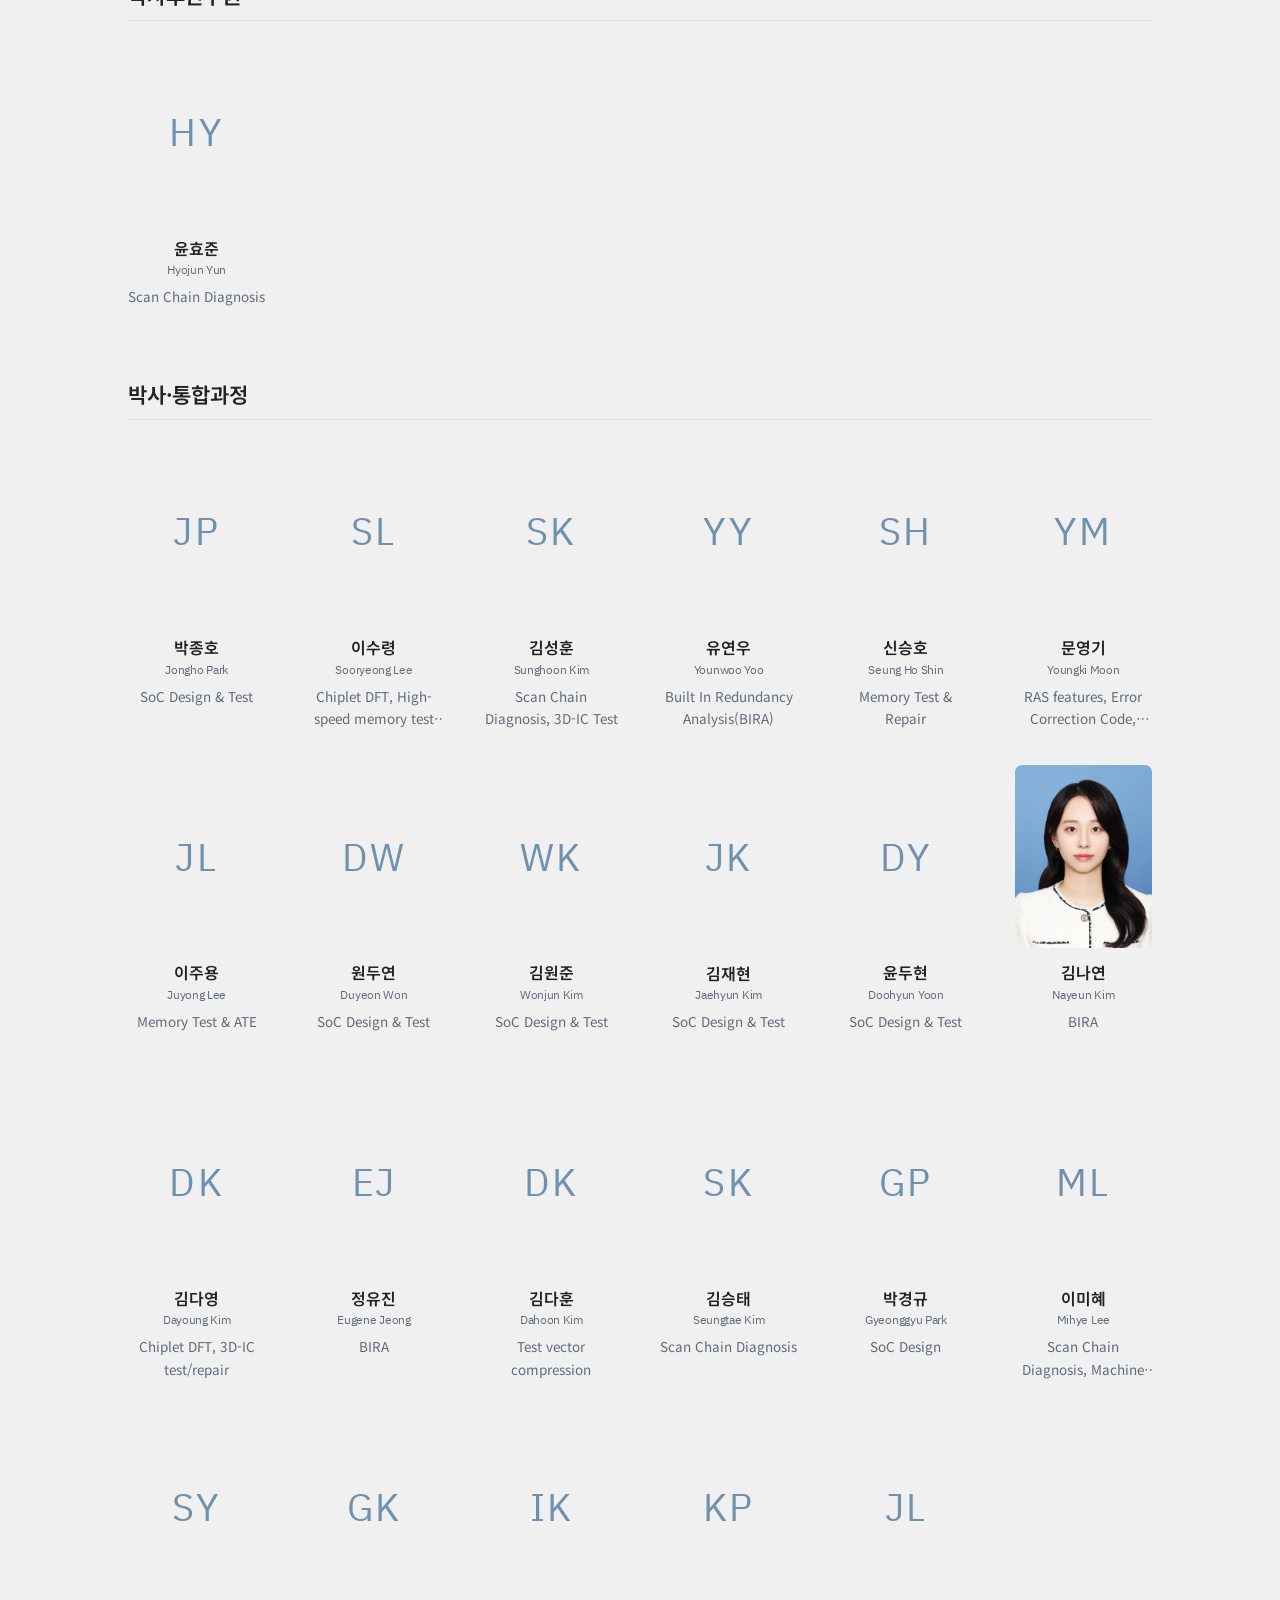
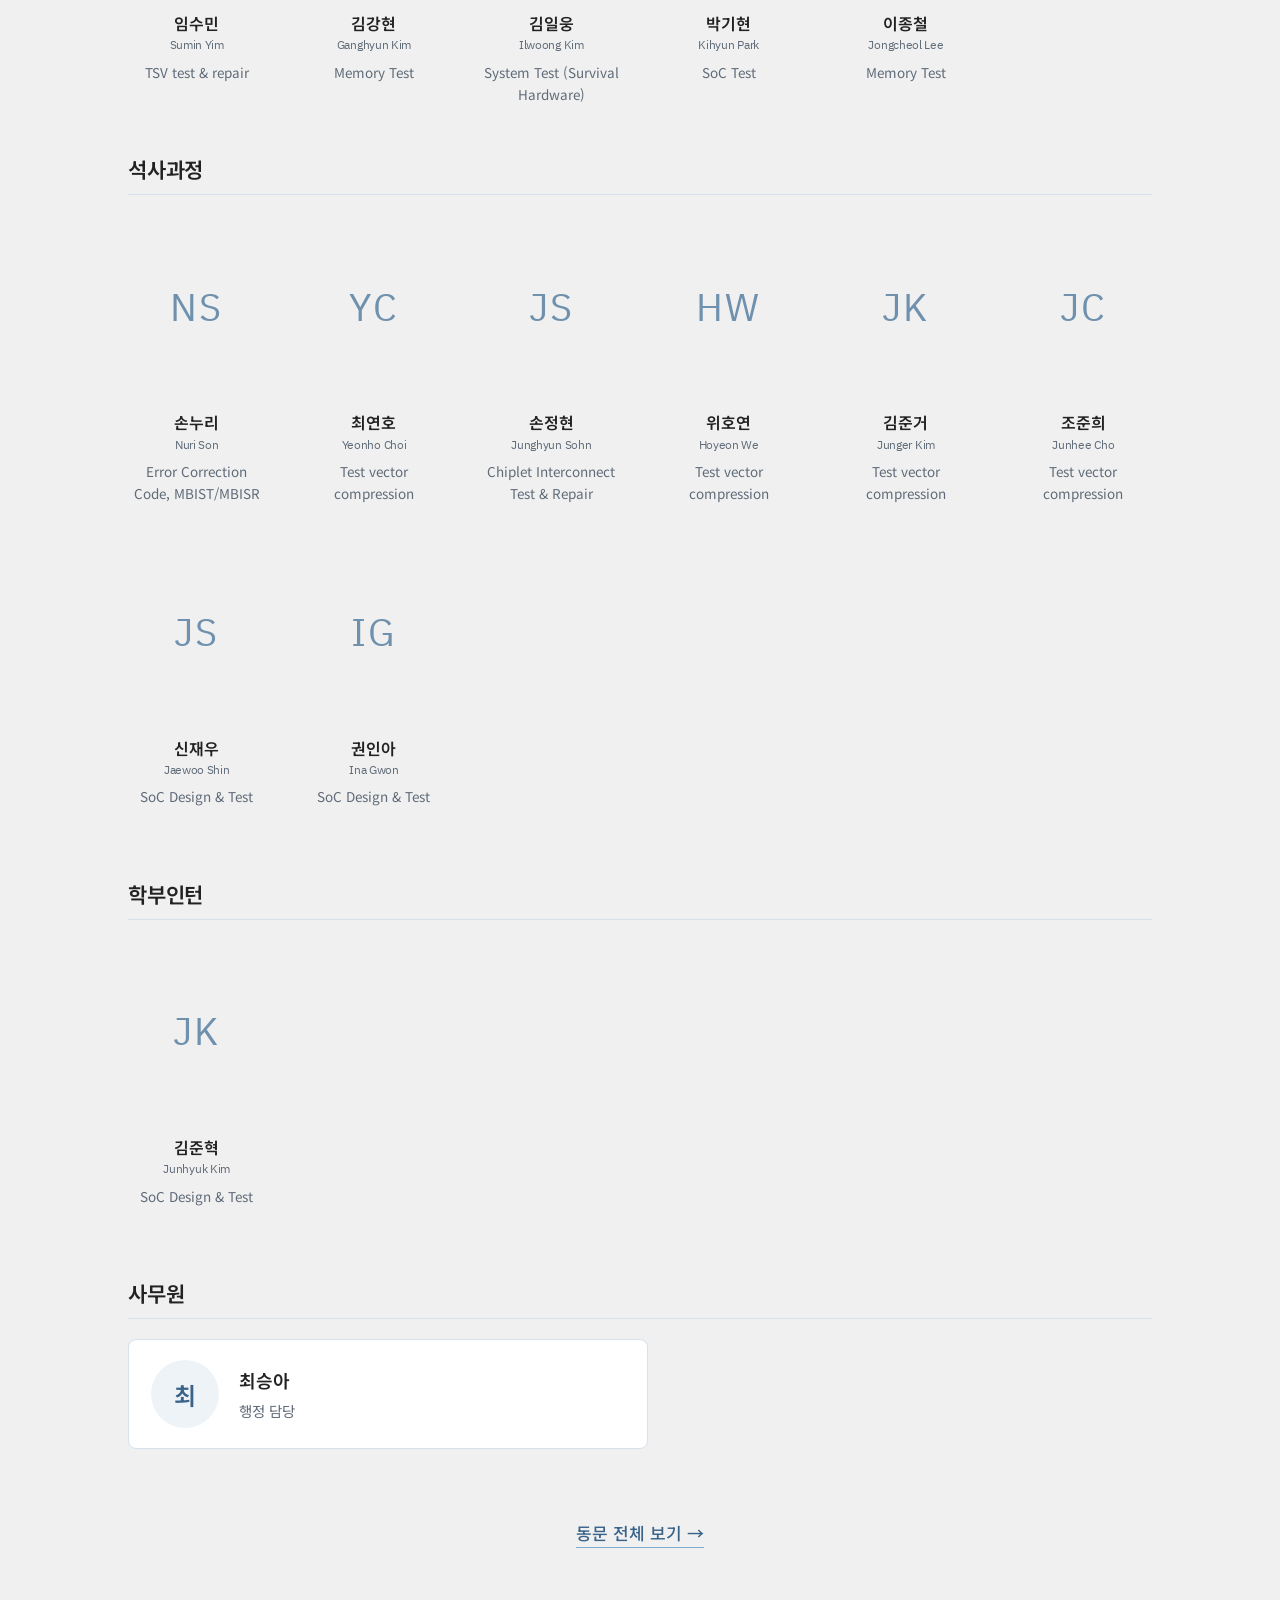
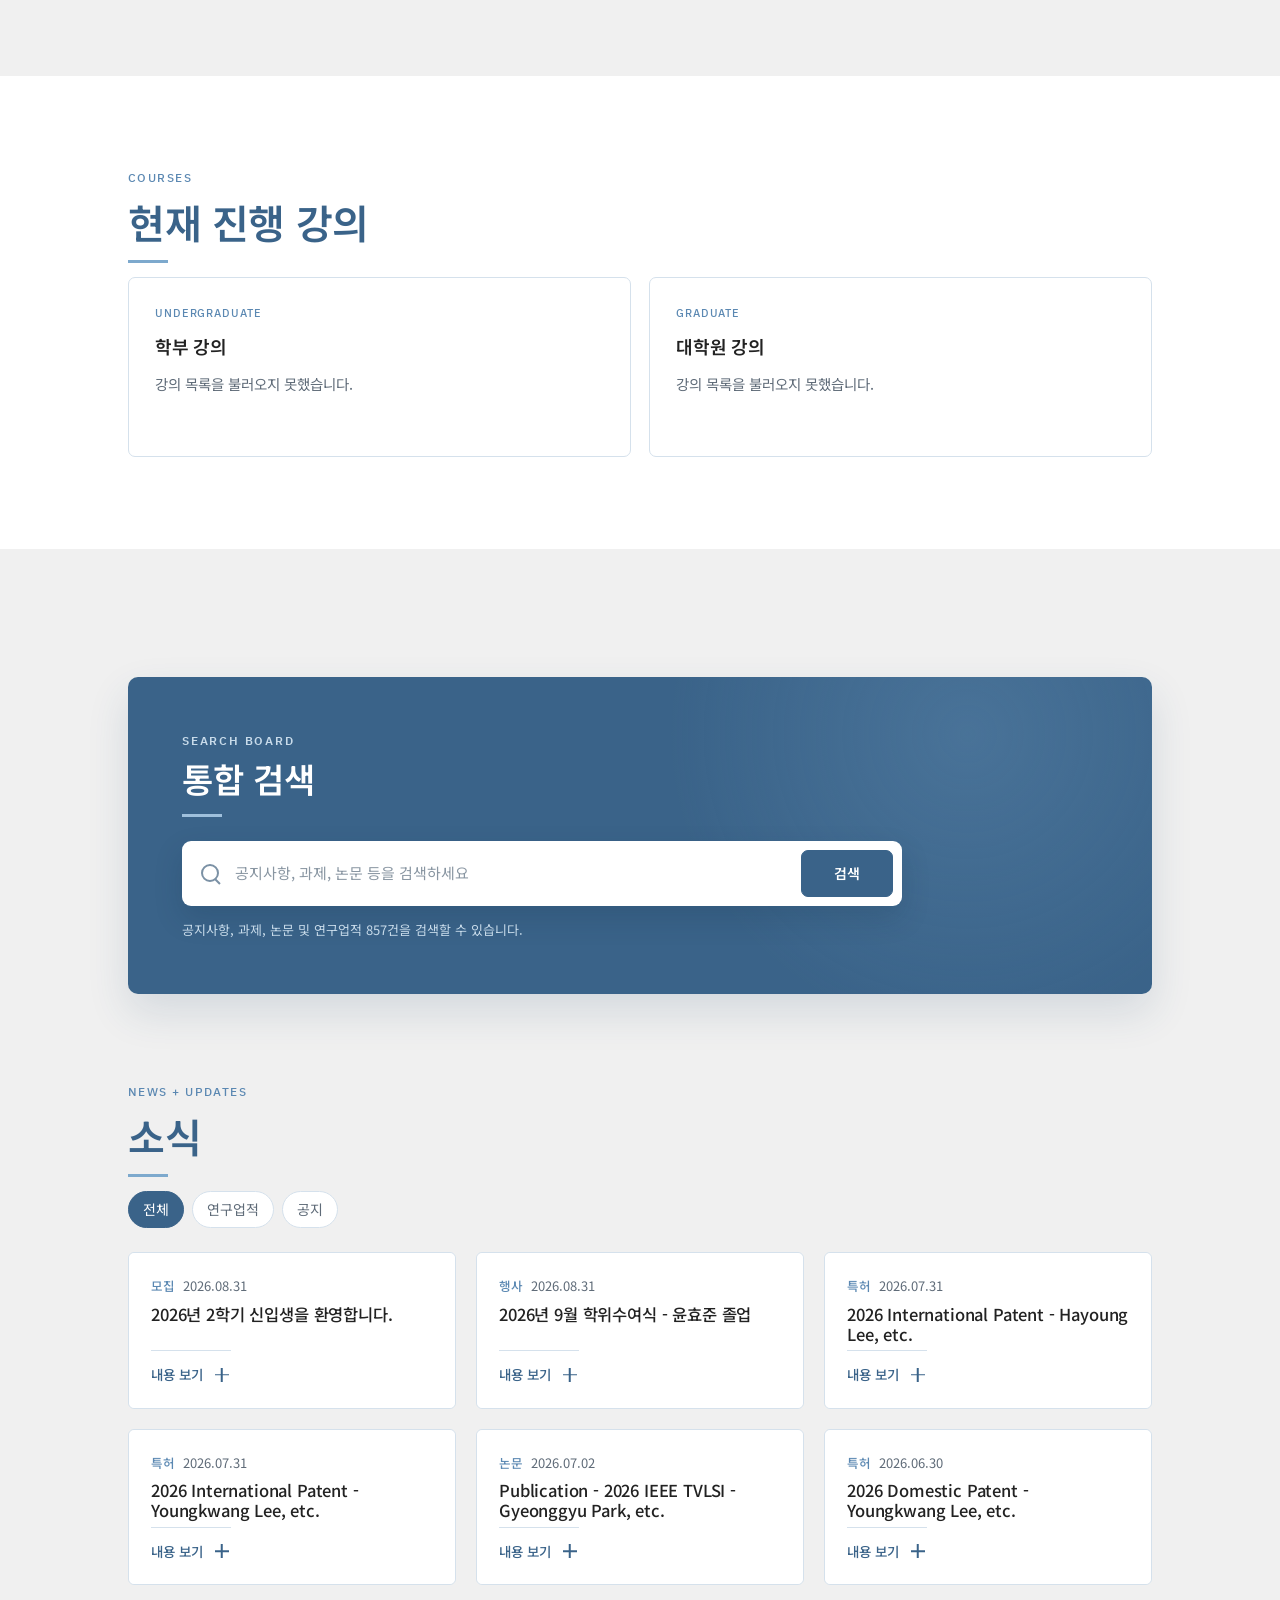
==== commit d502d26f: "Update lab name and site credit" ====
--- a/index.html
+++ b/index.html
@@ -732,7 +732,7 @@
       <h2 data-kr="연구실 문의" data-en="Contact">연구실 문의</h2>
       <dl>
         <dt data-kr="연구실명" data-en="Lab">연구실명</dt>
-        <dd data-kr="컴퓨터시스템 및 고신뢰성 SoC 연구실" data-en="Computer Systems and Reliable SoC Lab.">컴퓨터시스템 및 고신뢰성 SoC 연구실</dd>
+        <dd data-kr="컴퓨터시스템 및 고신뢰성 SOC 연구실" data-en="Computer Systems and Reliable SOC Lab.">컴퓨터시스템 및 고신뢰성 SOC 연구실</dd>
 
         <dt data-kr="주소" data-en="Address">주소</dt>
         <dd>
@@ -755,7 +755,7 @@
 
 <footer>
   <div class="wrap">
-    <span>© 2026 Computer Systems &amp; Reliable SoC Lab, Yonsei University</span>
+    <span>© 2026 Computer Systems &amp; Reliable SOC Lab, Yonsei University · Created by Mihye Lee</span>
   </div>
 </footer>
   
--- a/style.css
+++ b/style.css
@@ -1363,6 +1363,16 @@
   width:auto;
   height:auto;
 }
+.news-gallery:not(.news-gallery-single) .news-gallery-item{
+  aspect-ratio:3 / 4;
+}
+.news-gallery:not(.news-gallery-single) .news-gallery-item img{
+  width:100%;
+  height:100%;
+  max-width:none;
+  max-height:none;
+  object-fit:cover;
+}
 .news-status{font-size:14.5px;color:var(--ink-soft)}
 .news li.news-status{
   grid-column:1/-1;
